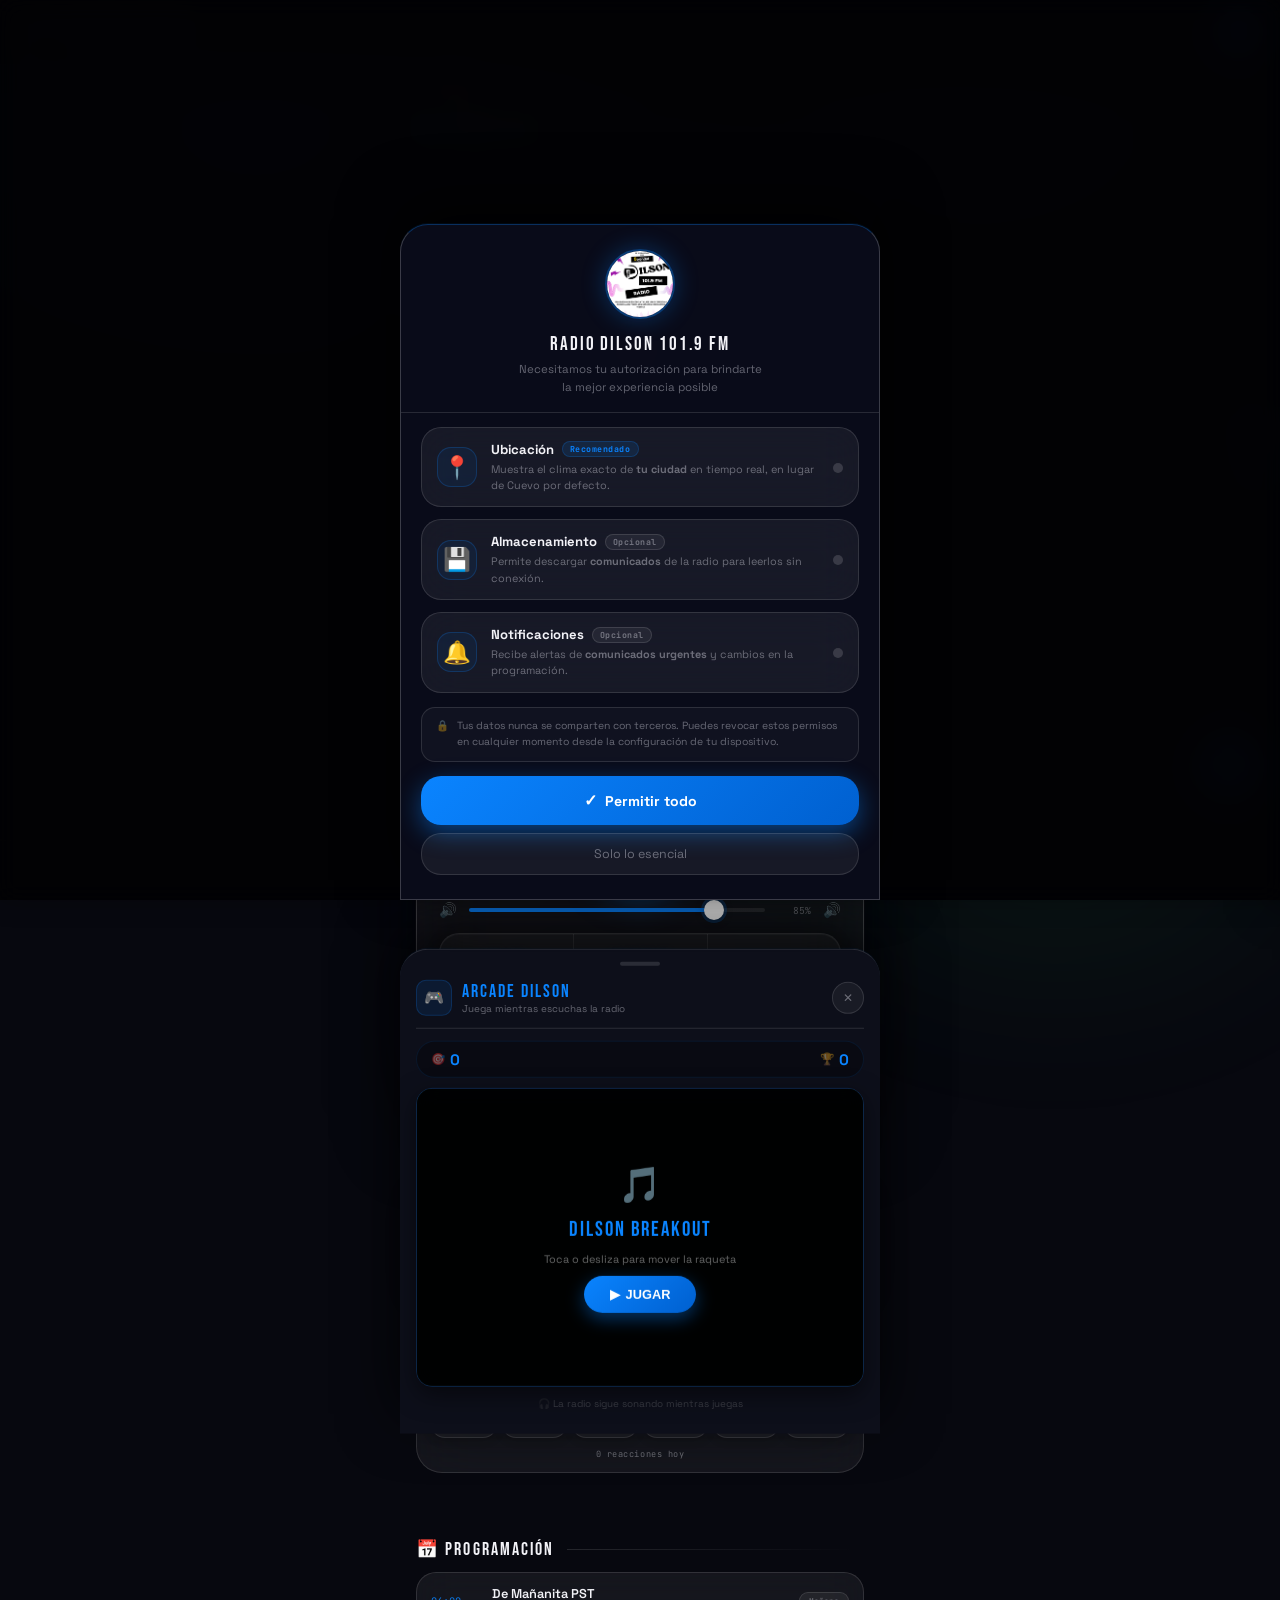
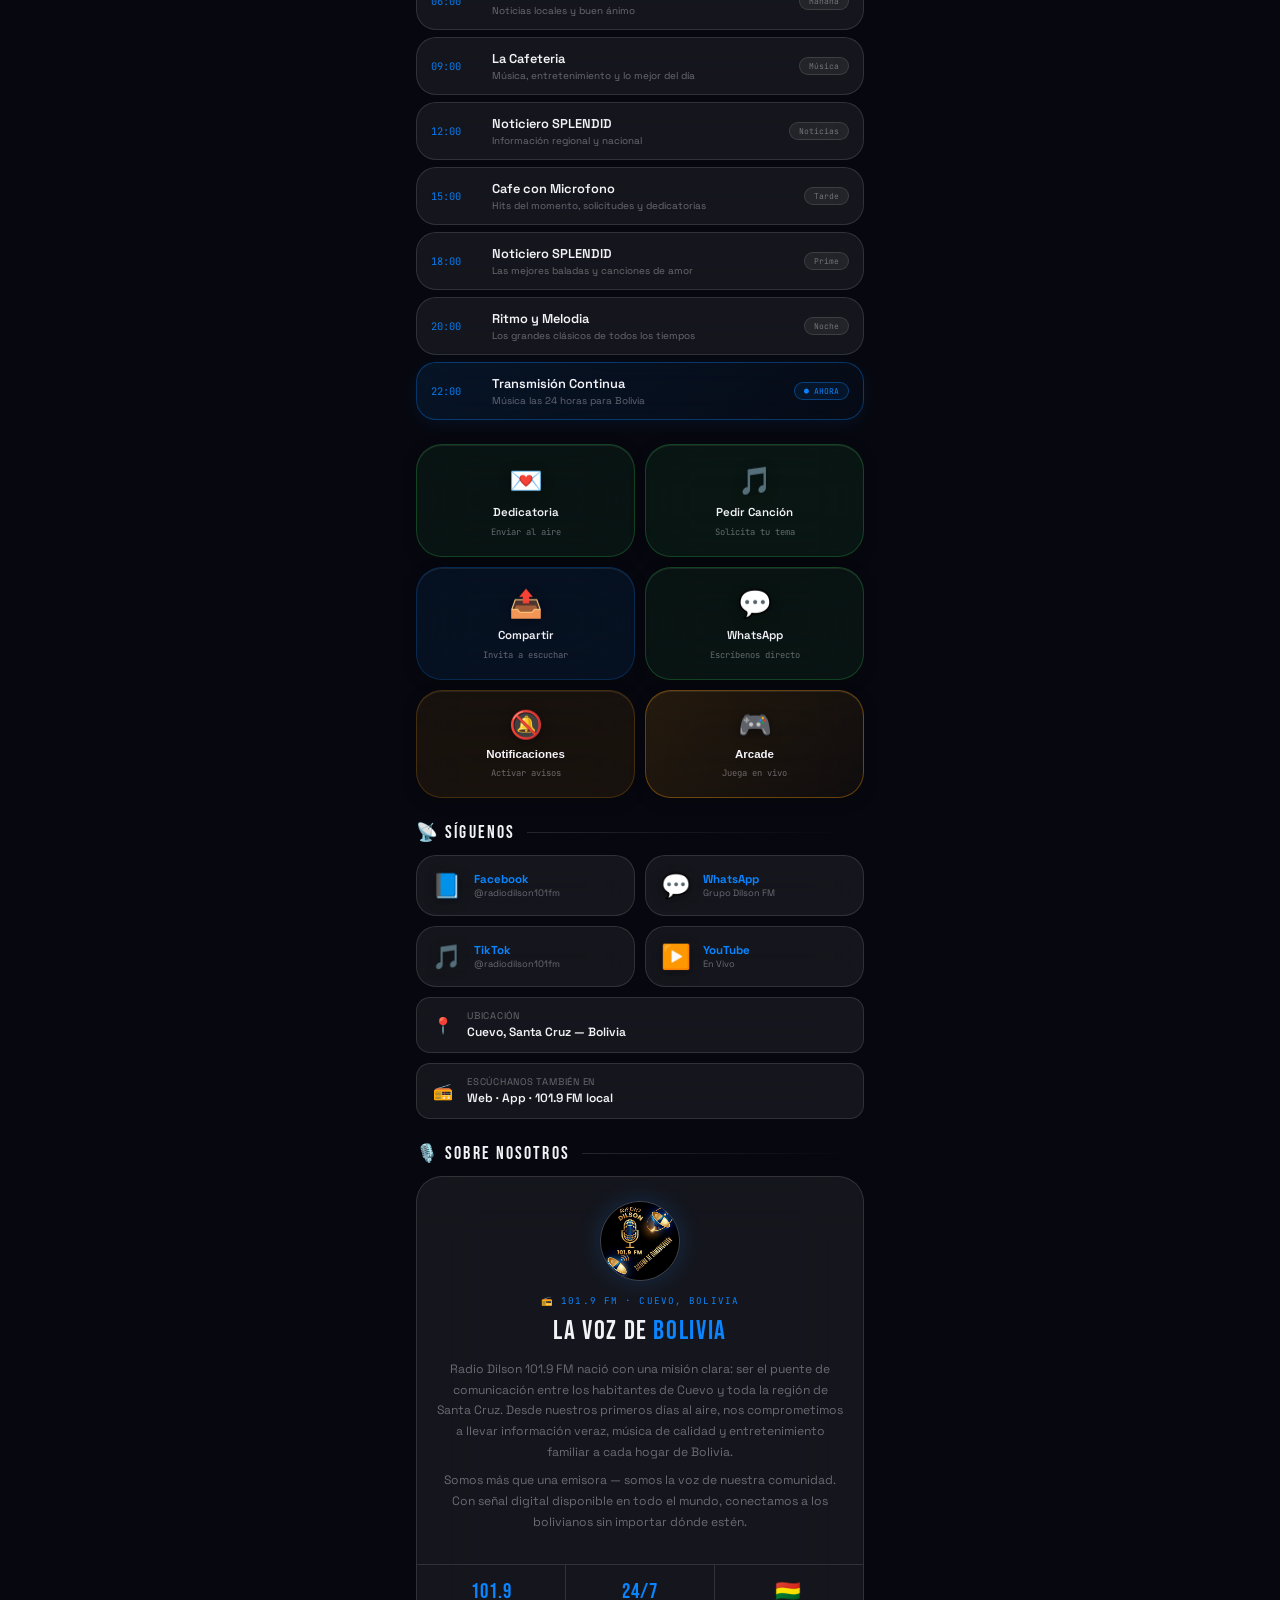
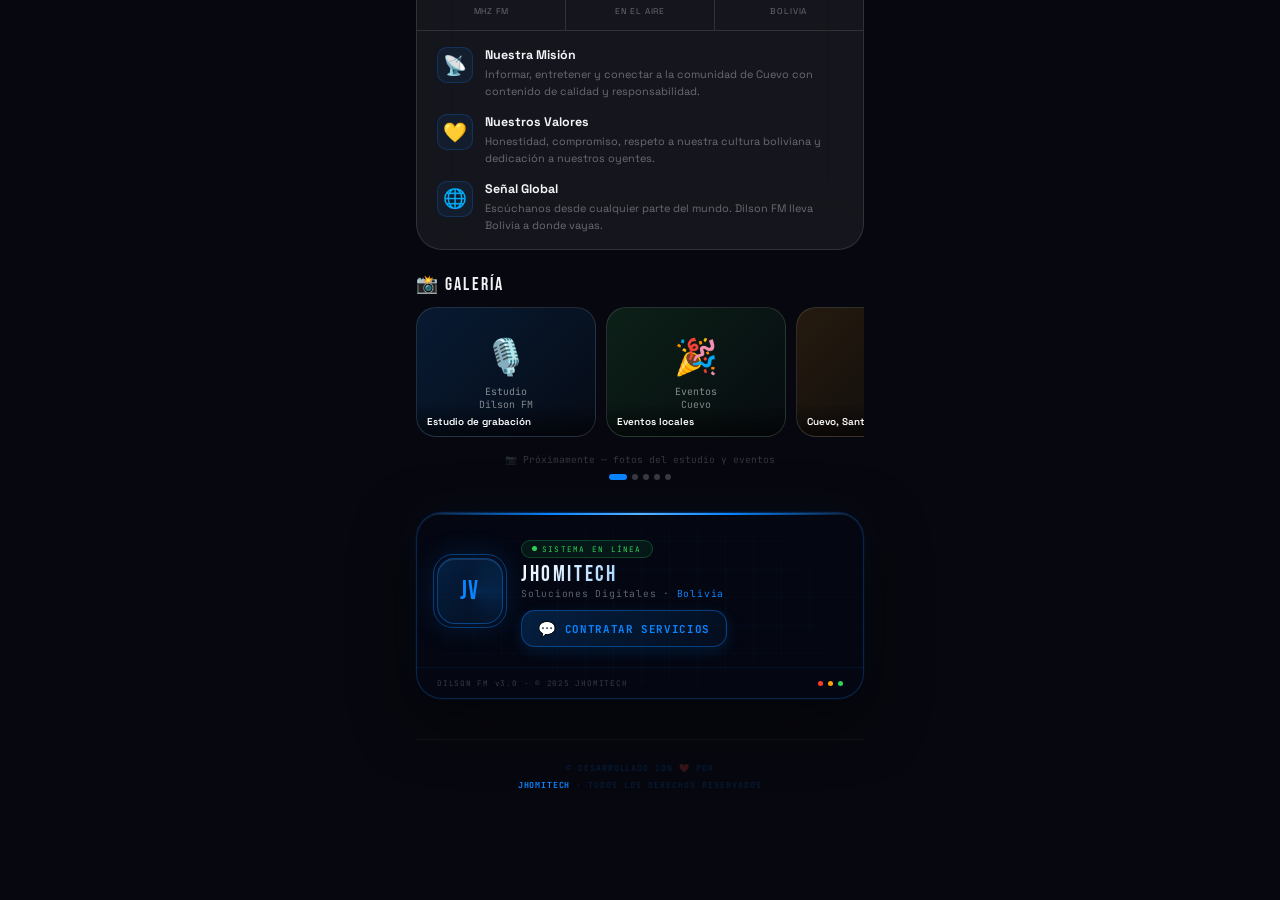
==== index.html @ 6b4d41ee "Version 26: app.js legible (V23), seguridad cerrada, PWA y accesibilidad" ====
<!DOCTYPE html>
<html lang="es" data-theme="dark">
<head>
  <meta charset="UTF-8">
  <meta name="viewport" content="width=device-width, initial-scale=1.0, viewport-fit=cover">
  <meta name="mobile-web-app-capable" content="yes">
  <meta name="apple-mobile-web-app-capable" content="yes">
  <meta name="apple-mobile-web-app-status-bar-style" content="black-translucent">
  <meta name="apple-mobile-web-app-title" content="Dilson 101.9 FM">
  <meta name="theme-color" content="#07080F">
  <meta http-equiv="Permissions-Policy" content="geolocation=(*), storage-access=(*)">

  <!-- ══ SEO ══ -->
  <title>Radio Dilson 101.9 FM — En Vivo | Cuevo, Bolivia</title>
  <meta name="description" content="Escucha Radio Dilson 101.9 FM en vivo desde Cuevo, Santa Cruz, Bolivia. La mejor música, noticias locales, dedicatorias y programación para toda la región.">
  <meta name="keywords" content="Radio Dilson, 101.9 FM, Cuevo Bolivia, radio en vivo, Santa Cruz Bolivia, música boliviana, dedicatorias, radio online Bolivia">
  <meta name="author" content="Radio Dilson 101.9 FM — JHOMITECH">
  <meta name="robots" content="index, follow">
  <link rel="canonical" href="https://onlineradiodilson101cuevo.netlify.app/">

  <!-- ══ Open Graph ══ -->
  <meta property="og:type"        content="website">
  <meta property="og:url"         content="https://onlineradiodilson101cuevo.netlify.app/">
  <meta property="og:title"       content="Radio Dilson 101.9 FM — En Vivo desde Cuevo, Bolivia">
  <meta property="og:description" content="¡Escúchanos en vivo! Música, noticias, dedicatorias y el mejor entretenimiento para Cuevo y toda Bolivia.">
  <meta property="og:image"       content="https://onlineradiodilson101cuevo.netlify.app/icon-512.png">
  <meta property="og:image:width" content="512">
  <meta property="og:image:height" content="512">
  <meta property="og:locale"      content="es_BO">
  <meta property="og:site_name"   content="Radio Dilson 101.9 FM">

  <!-- ══ Twitter Card ══ -->
  <meta name="twitter:card"        content="summary_large_image">
  <meta name="twitter:title"       content="Radio Dilson 101.9 FM — En Vivo">
  <meta name="twitter:description" content="La radio de Cuevo, Bolivia. En vivo 24/7 con música, noticias y dedicatorias.">
  <meta name="twitter:image"       content="https://onlineradiodilson101cuevo.netlify.app/icon-512.png">

  <!-- ══ Schema.org ══ -->
  <script type="application/ld+json">
  {
    "@context": "https://schema.org",
    "@type": "RadioStation",
    "name": "Radio Dilson 101.9 FM",
    "alternateName": "Dilson FM",
    "url": "https://onlineradiodilson101cuevo.netlify.app/",
    "logo": "https://onlineradiodilson101cuevo.netlify.app/icon-512.png",
    "image": "https://onlineradiodilson101cuevo.netlify.app/icon-512.png",
    "description": "Radio Dilson 101.9 FM, la radio de Cuevo, Santa Cruz, Bolivia.",
    "broadcastFrequency": "101.9 FM",
    "broadcastTimezone": "America/La_Paz",
    "areaServed": { "@type": "Place", "name": "Cuevo, Santa Cruz, Bolivia" },
    "contactPoint": {
      "@type": "ContactPoint",
      "telephone": "+591-71805247",
      "contactType": "customer service",
      "availableLanguage": "Spanish"
    },
    "sameAs": [
      "https://facebook.com/radiodilson101fm",
      "https://tiktok.com/@radiodilson101fm",
      "https://youtube.com/radiodilson101fm"
    ]
  }
  </script>

  <!-- PWA -->
  <link rel="manifest" href="manifest.json">
  <link rel="icon" type="image/png" href="icon-192.png">
  <link rel="apple-touch-icon" href="icon-192.png">
  <link rel="apple-touch-icon" sizes="180x180" href="icon-180.png">
  <link rel="apple-touch-icon" sizes="152x152" href="icon-152.png">
  <link rel="apple-touch-startup-image" href="icon-512.png">

  <!-- Fuentes: preconnect + carga no bloqueante -->
  <link rel="preconnect" href="https://fonts.googleapis.com">
  <link rel="preconnect" href="https://fonts.gstatic.com" crossorigin>
  <link rel="preload" as="image" href="icon.png" fetchpriority="high">
  <link rel="preload" as="style"
    href="https://fonts.googleapis.com/css2?family=Bebas+Neue&family=Space+Grotesk:wght@400;500;600;700&family=JetBrains+Mono:wght@400;600&display=swap"
    onload="this.onload=null;this.rel='stylesheet'">
  <noscript>
    <link rel="stylesheet" href="https://fonts.googleapis.com/css2?family=Bebas+Neue&family=Space+Grotesk:wght@400;500;600;700&family=JetBrains+Mono:wght@400;600&display=swap">
  </noscript>

  <link rel="stylesheet" href="style.css">
</head>
<body>

<!-- ══ ACCESIBILIDAD ══ -->
<a class="skip-link" href="#tab-radio">Saltar al reproductor</a>
<h1 class="sr-only">Radio Dilson 101.9 FM — radio en vivo desde Cuevo, Santa Cruz, Bolivia</h1>

<!-- ══ SPLASH ══ -->
<div id="splash" role="status" aria-label="Cargando Radio Dilson 101.9 FM">
  <div class="sp-logo-w">
    <div class="sp-ring"></div>
    <div class="sp-ring2"></div>
    <img src="icon.png" alt="Radio Dilson 101.9 FM" width="96" height="96"
         style="border-radius:50%;object-fit:cover;position:relative;z-index:2;filter:drop-shadow(0 0 20px rgba(10,132,255,0.5));"
         onerror="this.src='data:image/svg+xml,%3Csvg xmlns=%22http://www.w3.org/2000/svg%22 viewBox=%220 0 200 200%22%3E%3Ccircle cx=%22100%22 cy=%22100%22 r=%2298%22 fill=%22%23070810%22 stroke=%22%230A84FF%22 stroke-width=%221.5%22 stroke-opacity=%220.6%22/%3E%3Ctext x=%22100%22 y=%22115%22 text-anchor=%22middle%22 font-family=%22Arial Black%22 font-size=%2244%22 font-weight=%22900%22 fill=%22%230A84FF%22%3ED%3C/text%3E%3C/svg%3E';this.onerror=null">
  </div>
  <div class="sp-title">Radio DILSON 101.9</div>
  <div class="sp-sub">Sistema de Comunicación · Cuevo, Bolivia</div>
  <div class="sp-bar-w"><div class="sp-bar"></div></div>
</div>

<!-- Canvas reacciones flotantes -->
<canvas id="reactCanvas" aria-hidden="true"></canvas>
<!-- Partículas de fondo -->
<div class="particle-container" id="particleContainer"></div>

<!-- Fondos ambientales -->
<div class="bg-orbs" aria-hidden="true"></div>
<div class="grid-bg" aria-hidden="true"></div>
<div class="bg-aurora" aria-hidden="true">
  <div class="aurora-1"></div>
  <div class="aurora-2"></div>
  <div class="aurora-3"></div>
</div>
<div class="scan" aria-hidden="true"></div>

<!-- ══ MINI REPRODUCTOR (top, aparece al scrollear) ══ -->
<div id="miniPlayer" role="complementary" aria-label="Reproductor flotante">
  <img src="icon.png" alt="Dilson FM" class="mini-logo"
       onerror="this.style.display='none';document.getElementById('miniLogoFb').style.display='flex'">
  <div class="mini-logo-fb" id="miniLogoFb" style="display:none" aria-hidden="true">D</div>
  <div class="mini-info">
    <div class="mini-title">Radio Dilson 101.9 FM</div>
    <div class="mini-sub">
      <span class="mini-live" id="miniLiveStatus"><span class="mini-live-dot"></span>EN VIVO</span>
      &nbsp;·&nbsp; <span style="opacity:0.7">Cuevo, Bolivia</span>
    </div>
  </div>
  <button class="mini-btn" id="miniPlayBtn" onclick="togglePlay()" aria-label="Reproducir radio">▶</button>
</div>

<!-- ══ BANNER INSTALACIÓN ══ -->
<div id="installBanner" role="banner" aria-label="Instalar aplicación" style="
  display:none;
  position:fixed;
  bottom:0; left:0; right:0;
  z-index:8000;
  padding:12px 16px 16px;
  padding-bottom:calc(16px + env(safe-area-inset-bottom));
  background:linear-gradient(180deg, transparent 0%, rgba(7,8,15,0.98) 18%);
  animation:stIn 0.4s ease both;
">
  <div style="
    background:rgba(10,132,255,0.10);
    border:0.5px solid rgba(10,132,255,0.35);
    border-radius:20px;
    padding:14px 16px;
    display:flex;
    align-items:center;
    gap:12px;
    position:relative;
    overflow:hidden;
    box-shadow:0 8px 32px rgba(0,0,0,0.5);
    backdrop-filter:blur(30px);
    -webkit-backdrop-filter:blur(30px);
  ">
    <span style="position:absolute;top:0;left:8%;right:8%;height:1px;background:linear-gradient(90deg,transparent,rgba(10,132,255,0.6),transparent)"></span>
    <img src="icon-192.png" alt="Dilson FM" style="width:48px;height:48px;border-radius:12px;flex-shrink:0;object-fit:cover" onerror="this.style.display='none'">
    <div style="flex:1;min-width:0">
      <div style="font-family:'Bebas Neue',sans-serif;font-size:0.95rem;letter-spacing:1.5px;color:#0A84FF;line-height:1">INSTALAR DILSON FM</div>
      <div style="font-size:0.65rem;color:rgba(255,255,255,0.55);margin-top:2px;line-height:1.3">Escucha sin internet · Notificaciones · Acceso rápido</div>
      <div style="height:2px;background:rgba(10,132,255,0.15);border-radius:99px;margin-top:7px;overflow:hidden">
        <div id="installProgress" style="height:100%;width:0%;background:linear-gradient(90deg,#0A84FF,#5BB4FF);border-radius:99px;transition:width 4s linear"></div>
      </div>
    </div>
    <button id="installBtn" style="
      background:linear-gradient(135deg,#0A84FF,#0060D0);
      color:#fff;border:none;border-radius:12px;padding:9px 14px;
      font-weight:700;font-size:0.75rem;cursor:pointer;flex-shrink:0;white-space:nowrap;
    ">📲 Instalar</button>
    <button onclick="cerrarInstallBanner()" style="
      position:absolute;top:8px;right:8px;background:none;border:none;
      color:rgba(255,255,255,0.3);font-size:0.75rem;cursor:pointer;padding:2px 5px;line-height:1;
    " aria-label="Cerrar">✕</button>
  </div>
</div>

<!-- ══ BANNER ALERTA COMUNICADOS ══ -->
<div id="comAlertBanner" class="com-alert-banner" style="display:none;" aria-live="assertive">
  <div class="cab-inner">
    <div class="cab-pulse" aria-hidden="true"></div>
    <span class="cab-emoji" id="cabEmoji">🔴</span>
    <div class="cab-text">
      <div class="cab-label" id="cabLabel">URGENTE</div>
      <div class="cab-title" id="cabTitle"></div>
    </div>
    <button class="cab-close" onclick="closeCabBanner()" aria-label="Cerrar">✕</button>
  </div>
</div>

<!-- ══ RECONEXIÓN ══ -->
<div id="reconnectBar" role="status" aria-live="assertive">
  <div class="reconnect-spin" aria-hidden="true"></div>
  <span class="reconnect-msg">Reconectando...</span>
</div>

<!-- ══ PAUSE OVERLAY ══ -->
<div id="pauseOverlay" aria-hidden="true">
  <div class="po-backdrop"></div>
  <div class="po-card">
    <div class="po-waves paused" id="poWaves">
      <span></span><span></span><span></span><span></span><span></span>
    </div>
    <div class="po-logo-ring">
      <img src="icon.png" alt="Dilson FM" onerror="this.style.display='none'">
    </div>
    <div class="po-title">Radio Dilson</div>
    <div class="po-sub">101.9 FM · Cuevo, Bolivia</div>
    <button class="po-play-btn" onclick="togglePlay()" aria-label="Reproducir">▶</button>
    <div class="po-song-info" id="poSongInfo">Toca para retomar la señal</div>
  </div>
</div>

<!-- ══════════════════════════════════════════════
     PÁGINA PRINCIPAL
══════════════════════════════════════════════ -->
<div class="page">
  <div class="status-spacer"></div>

  <!-- TOPBAR -->
  <div class="topbar" role="banner">
    <div class="topbar-logo" aria-label="Radio Dilson 101.9 FM">Radio DILSON · 101.9</div>
    <div class="topbar-right">
      <div class="signal" aria-hidden="true">
        <div class="sig-bar" id="s1"></div>
        <div class="sig-bar" id="s2"></div>
        <div class="sig-bar" id="s3"></div>
        <div class="sig-bar" id="s4"></div>
      </div>
      <div class="pill standby" id="livePill" role="status" aria-live="polite">
        <div class="dot off" id="liveDot" aria-hidden="true"></div>
        <span id="liveLabel">APAGADO</span>
      </div>
    </div>
  </div>

  <!-- NOW STRIP -->
  <div class="now-strip" role="status" aria-live="polite">
    <div class="ns-dot" aria-hidden="true"></div>
    <div class="ns-text" id="nowStripText">Cargando programación...</div>
    <div class="ns-time" id="nowStripTime">--:--</div>
  </div>

  <!-- TICKER MENSAJES -->
  <div id="msgTicker" aria-live="polite" aria-label="Mensajes del chat"></div>

  <!-- ══════════════════════════════
       TAB: RADIO (principal)
  ══════════════════════════════ -->
  <div id="tab-radio" class="tab-section active" tabindex="-1">

    <!-- COMUNICADOS -->
    <section id="secComunicados" class="s5 com-section" aria-label="Comunicados de interés">
      <div class="com-section-header">
        <div class="com-section-title">
          <span class="com-section-icon">📡</span>
          <span>COMUNICADOS</span>
          <span id="comBadge" class="com-new-badge" style="display:none">● NUEVO</span>
        </div>
        <div class="com-slider-nav" id="comSliderNav" style="display:none;">
          <button class="csn-btn" id="csPrev" onclick="comSlide(-1)" aria-label="Anterior">‹</button>
          <div class="csn-dots" id="csDots"></div>
          <button class="csn-btn" id="csNext" onclick="comSlide(1)" aria-label="Siguiente">›</button>
        </div>
      </div>
      <div class="com-slider-wrap">
        <div id="comSlider" class="com-slider"></div>
      </div>
      <div id="comFeed" style="display:none"></div>
    </section>

    <!-- PLAYER CARD -->
    <div class="pcard" role="main">
      <div class="freq-badge" aria-label="Frecuencia 101.9 MHz">FM · 101.9</div>

      <!-- Logo + Visualizador -->
      <div class="logo-zone">
        <div class="logo-wrap" id="logoWrapEl">
          <canvas id="vizCanvas" aria-hidden="true"></canvas>
          <div class="logo-ring-inner" id="logoRing" aria-hidden="true"></div>
          <img src="icon.png" alt="Radio Dilson 101.9 FM" class="logo-img" id="logoImg"
               onerror="this.src='data:image/svg+xml,%3Csvg xmlns=%22http://www.w3.org/2000/svg%22 viewBox=%220 0 200 200%22%3E%3Ccircle cx=%22100%22 cy=%22100%22 r=%2298%22 fill=%22%23070810%22 stroke=%22%230A84FF%22 stroke-width=%221.5%22/%3E%3Ctext x=%22100%22 y=%22115%22 text-anchor=%22middle%22 font-family=%22Arial Black%22 font-size=%2244%22 fill=%22%230A84FF%22%3ED%3C/text%3E%3C/svg%3E';this.onerror=null">
        </div>
        <div class="sname">DILSON 101.9 FM</div>
        <div class="ssub">📍 Cuevo, Santa Cruz · Bolivia · Señal Digital 24/7</div>
      </div>

      <!-- Song Card -->
      <div class="song-card" role="region" aria-label="Canción actual">
        <div class="song-art" aria-hidden="true" id="songArtWrap">
          <img id="songAlbumArt" src="" alt="Arte del álbum"
               style="display:none;width:100%;height:100%;object-fit:cover;border-radius:8px;position:absolute;top:0;left:0;z-index:1;">
          <span id="songEmoji" style="position:relative;z-index:2;">🎵</span>
          <div class="vinyl-overlay" style="z-index:3;"></div>
        </div>
        <div class="song-info">
          <div class="song-title" id="songTitle">Esperando señal...</div>
          <div class="song-artist" id="songArtist">Dilson 101.9 FM · Bolivia</div>
          <div class="song-meta" id="songMeta" style="display:none">
            <span class="song-bitrate" id="songBitrate">128 kbps</span>
            <span class="song-dot">·</span>
            <span class="song-genre" id="songGenre">FM</span>
          </div>
        </div>
        <div style="display:flex;flex-direction:column;align-items:flex-end;gap:5px;flex-shrink:0">
          <div class="song-badge" id="songBadge">FM</div>
          <button class="hist-toggle-btn" id="histToggleBtn" onclick="toggleHistory()" aria-label="Historial">⏱</button>
          <button class="stream-search-btn" id="streamSearchBtn" onclick="searchSongOnStreaming()" aria-label="Buscar en streaming" style="display:none">🔍</button>
          <button class="share-song-btn" id="shareSongBtn" onclick="shareSongAsImage()" aria-label="Compartir" style="display:none;align-items:center;gap:4px;background:rgba(48,209,88,0.1);border:0.5px solid rgba(48,209,88,0.3);color:var(--green);border-radius:8px;padding:5px 8px;font-size:0.7rem;cursor:pointer;margin-top:2px;">📸</button>
        </div>
      </div>

      <!-- Historial -->
      <div class="history-panel" id="historyPanel" role="region" aria-label="Historial" aria-hidden="true">
        <div class="hist-header">
          <span class="hist-title">⏱ Últimas canciones</span>
          <span class="hist-powered">vía Dilson FM</span>
        </div>
        <div class="hist-list" id="histList">
          <div class="hist-empty">Aún no hay canciones registradas.<br>Empieza a escuchar para ver el historial.</div>
        </div>
      </div>

      <!-- Ranking canciones pedidas -->
      <div class="ranking-panel" id="rankingPanel" role="region" aria-label="Top canciones pedidas">
        <div class="ranking-header">
          <span class="ranking-title">🏆 Top Canciones Pedidas</span>
          <span class="ranking-period" id="rankingPeriod">esta semana</span>
        </div>
        <div class="ranking-list" id="rankingList">
          <div class="ranking-empty">Sé el primero en pedir 🎵</div>
        </div>
      </div>

      <!-- Ticker -->
      <div class="ticker" aria-hidden="true">
        <span class="tick-inner" id="ticker">▶ EN VIVO ▶ RADIO DILSON 101.9 FM ▶ CUEVO, SANTA CRUZ · BOLIVIA ▶ TRANSMISIÓN 24/7 ▶ SEÑAL DIGITAL ▶ &nbsp;&nbsp;&nbsp; ▶ EN VIVO ▶ RADIO DILSON 101.9 FM ▶ CUEVO, SANTA CRUZ · BOLIVIA ▶ TRANSMISIÓN 24/7 ▶ SEÑAL DIGITAL ▶</span>
      </div>

      <!-- Visualizador de barras -->
      <div class="bars" id="bars" aria-hidden="true"></div>

      <!-- Controles -->
      <div class="controls" role="group" aria-label="Controles de reproducción">
        <button class="btn-sm" onclick="restart()" aria-label="Reiniciar stream">↺</button>
        <button class="btn-play" id="playBtn" onclick="togglePlay()" aria-label="Reproducir radio">▶</button>
        <button class="btn-sm" id="muteBtn" onclick="toggleMute()" aria-label="Silenciar">🔊</button>
      </div>

      <!-- Volumen -->
      <div class="vol-row">
        <span class="vol-icon" aria-hidden="true">🔈</span>
        <input type="range" id="volSlider" min="0" max="100" value="85"
               oninput="setVol(this.value)" aria-label="Volumen">
        <span class="vol-pct" id="volPct">85%</span>
        <span class="vol-icon" aria-hidden="true">🔊</span>
      </div>

      <!-- Stats -->
      <div class="stats" role="status">
        <div class="stat"><span class="sv" id="statTime">--:--</span><span class="sl">Hora</span></div>
        <div class="sdiv" aria-hidden="true"></div>
        <div class="stat"><span class="sv" id="statSt">APAGADO</span><span class="sl">Estado</span></div>
        <div class="sdiv" aria-hidden="true"></div>
        <div class="stat"><span class="sv" id="statListeners">--</span><span class="sl">🎧 Oyentes</span></div>
        <div class="sdiv" aria-hidden="true"></div>
        <div class="stat"><span class="sv">101.9</span><span class="sl">MHz FM</span></div>
      </div>
    </div>

    <!-- DJ EN TURNO -->
    <div class="dj-card" id="djCard" role="region" aria-label="Locutor en turno">
      <div class="dj-avatar" id="djAvatar" aria-hidden="true">🎙️</div>
      <div class="dj-info">
        <div class="dj-label">EN TURNO AHORA</div>
        <div class="dj-name" id="djName">Cargando...</div>
        <div class="dj-program" id="djProgram">Dilson 101.9 FM</div>
      </div>
      <div class="dj-badge-wrap">
        <div class="dj-on-air"><span class="dj-dot"></span>AL AIRE</div>
        <div class="dj-next-wrap" id="djNextWrap">
          <div class="dj-next-label">Siguiente →</div>
          <div class="dj-next-name" id="djNextName">—</div>
        </div>
      </div>
    </div>

    <!-- CLIMA -->
    <div class="weather-card" id="weatherCard" role="region" aria-label="Clima en Cuevo">
      <div class="weather-icon" id="wIcon" aria-hidden="true">⛅</div>
      <div class="weather-info">
        <div class="weather-city">📍 Cuevo, Santa Cruz · Bolivia</div>
        <div class="weather-temp"><span id="wTemp">--</span><span>°C</span></div>
        <div class="weather-desc" id="wDesc">Cargando clima...</div>
      </div>
      <div class="weather-extra" aria-label="Detalles del clima">
        Humedad <strong id="wHum">--%</strong><br>
        Viento <strong id="wWind">-- km/h</strong><br>
        Sensación <strong id="wFeel">--°C</strong>
      </div>
      <button class="weather-toggle-btn" id="weatherToggleBtn" onclick="toggleWeatherForecast()" aria-label="Pronóstico 3 días">▼ 3 días</button>
    </div>
    <div class="weather-forecast" id="weatherForecast" aria-hidden="true">
      <div class="forecast-grid" id="forecastGrid"></div>
    </div>

    <!-- MINI BAR REACCIONES -->
    <div class="reactions-mini-bar" id="reactionsMiniBar" role="status" aria-live="polite">
      <span class="rmb-icon">✨</span>
      <span class="rmb-text" id="reactionsMiniTotal">0 reacciones hoy</span>
      <span class="rmb-sep">·</span>
      <span class="rmb-top" id="reactionsMiniTop"></span>
    </div>

    <!-- REACCIONES EN VIVO -->
    <div class="reactions-bar" role="group" aria-label="Reacciona en vivo">
      <div class="reactions-label">¡Reacciona en vivo!</div>
      <div class="reactions-btns" id="reactionsBtns">
        <button class="react-btn" data-emoji="🔥" onclick="sendReaction('🔥')" aria-label="Fuego">🔥<span class="react-count" id="rc-fire">0</span></button>
        <button class="react-btn" data-emoji="❤️" onclick="sendReaction('❤️')" aria-label="Corazón">❤️<span class="react-count" id="rc-heart">0</span></button>
        <button class="react-btn" data-emoji="🎵" onclick="sendReaction('🎵')" aria-label="Música">🎵<span class="react-count" id="rc-music">0</span></button>
        <button class="react-btn" data-emoji="💃" onclick="sendReaction('💃')" aria-label="Bailando">💃<span class="react-count" id="rc-dance">0</span></button>
        <button class="react-btn" data-emoji="😂" onclick="sendReaction('😂')" aria-label="Risa">😂<span class="react-count" id="rc-laugh">0</span></button>
        <button class="react-btn" data-emoji="👏" onclick="sendReaction('👏')" aria-label="Aplausos">👏<span class="react-count" id="rc-clap">0</span></button>
      </div>
      <div class="reactions-total" id="reactionsTotal">0 reacciones hoy</div>
    </div>

    <!-- VOTACIÓN -->
    <div class="vote-card" id="voteCard" role="region" aria-label="Votar por la canción" aria-hidden="true">
      <div class="vote-header">
        <span class="vote-icon">🎵</span>
        <div class="vote-info">
          <div class="vote-question">¿Te gustó esta canción?</div>
          <div class="vote-song" id="voteSongName">—</div>
        </div>
      </div>
      <div class="vote-btns">
        <button class="vote-btn vote-yes" id="voteBtnYes" onclick="castVote('up')" aria-label="Me gustó">
          <span class="vote-emoji">👍</span>
          <span class="vote-pct" id="votePctUp">--%</span>
        </button>
        <div class="vote-bar-wrap" aria-hidden="true">
          <div class="vote-bar" id="voteBar"></div>
        </div>
        <button class="vote-btn vote-no" id="voteBtnNo" onclick="castVote('down')" aria-label="No me gustó">
          <span class="vote-pct" id="votePctDown">--%</span>
          <span class="vote-emoji">👎</span>
        </button>
      </div>
      <div class="vote-total" id="voteTotalLabel">Sé el primero en votar</div>
      <div class="vote-result-msg" id="voteResultMsg"></div>
    </div>

    <!-- PROGRAMACIÓN -->
    <div class="section s1">
      <div class="sec-hdr">
        <div class="sec-ttl">📅 PROGRAMACIÓN</div>
        <div class="sec-line" aria-hidden="true"></div>
      </div>
      <div class="sched" role="list" aria-label="Programación diaria">
        <div class="prog" data-h="6"  role="listitem"><div class="ptime">06:00</div><div class="pinfo"><div class="pname">De Mañanita PST</div><div class="pdesc">Noticias locales y buen ánimo</div></div><div class="pbadge">Mañana</div></div>
        <div class="prog" data-h="9"  role="listitem"><div class="ptime">09:00</div><div class="pinfo"><div class="pname">La Cafeteria</div><div class="pdesc">Música, entretenimiento y lo mejor del día</div></div><div class="pbadge">Música</div></div>
        <div class="prog" data-h="12" role="listitem"><div class="ptime">12:00</div><div class="pinfo"><div class="pname">Noticiero SPLENDID</div><div class="pdesc">Información regional y nacional</div></div><div class="pbadge">Noticias</div></div>
        <div class="prog" data-h="15" role="listitem"><div class="ptime">15:00</div><div class="pinfo"><div class="pname">Cafe con Microfono</div><div class="pdesc">Hits del momento, solicitudes y dedicatorias</div></div><div class="pbadge">Tarde</div></div>
        <div class="prog" data-h="18" role="listitem"><div class="ptime">18:00</div><div class="pinfo"><div class="pname">Noticiero SPLENDID</div><div class="pdesc">Las mejores baladas y canciones de amor</div></div><div class="pbadge">Prime</div></div>
        <div class="prog" data-h="21" role="listitem"><div class="ptime">20:00</div><div class="pinfo"><div class="pname">Ritmo y Melodia</div><div class="pdesc">Los grandes clásicos de todos los tiempos</div></div><div class="pbadge">Noche</div></div>
        <div class="prog" data-h="0"  role="listitem"><div class="ptime">22:00</div><div class="pinfo"><div class="pname">Transmisión Continua</div><div class="pdesc">Música las 24 horas para Bolivia</div></div><div class="pbadge">Auto</div></div>
      </div>
    </div>

    <!-- ACCIONES RÁPIDAS -->
    <div class="action-grid s2" role="region" aria-label="Acciones rápidas">
      <a class="action-btn wapp" href="#" onclick="openChat();switchTab('dedica');return false;" aria-label="Enviar dedicatoria">
        <div class="action-icon" aria-hidden="true">💌</div>
        <div class="action-label">Dedicatoria</div>
        <div class="action-sub">Enviar al aire</div>
      </a>
      <a class="action-btn" href="#" onclick="openChat();switchTab('cancion');return false;" style="background:rgba(48,209,88,0.07);border-color:rgba(48,209,88,0.25);" aria-label="Pedir canción">
        <div class="action-icon" aria-hidden="true">🎵</div>
        <div class="action-label">Pedir Canción</div>
        <div class="action-sub">Solicita tu tema</div>
      </a>
      <a class="action-btn share" href="#" onclick="shareRadio(event)" aria-label="Compartir la radio">
        <div class="action-icon" aria-hidden="true">📤</div>
        <div class="action-label">Compartir</div>
        <div class="action-sub">Invita a escuchar</div>
      </a>
      <a class="action-btn wapp" href="https://wa.me/59171805247" target="_blank" rel="noopener" aria-label="WhatsApp">
        <div class="action-icon" aria-hidden="true">💬</div>
        <div class="action-label">WhatsApp</div>
        <div class="action-sub">Escríbenos directo</div>
      </a>
      <button class="action-btn notif-btn" id="notifPermBtn" onclick="requestPushNotifications()" aria-label="Notificaciones">
        <div class="action-icon" aria-hidden="true" id="notifBtnIcon">🔔</div>
        <div class="action-label" id="notifBtnLabel">Notificaciones</div>
        <div class="action-sub" id="notifBtnSub">Avisos en vivo</div>
      </button>
      <button class="action-btn arcade-trigger-btn" onclick="openArcade()" aria-label="Arcade Dilson">
        <div class="action-icon" aria-hidden="true" style="animation-delay:0.2s">🎮</div>
        <div class="action-label">Arcade</div>
        <div class="action-sub">Juega en vivo</div>
      </button>
    </div>

    <!-- REDES SOCIALES -->
    <div class="section s3" role="region" aria-label="Redes sociales">
      <div class="sec-hdr"><div class="sec-ttl">📡 SÍGUENOS</div><div class="sec-line" aria-hidden="true"></div></div>
      <div class="sgrid">
        <a class="sbtn" href="https://facebook.com/radiodilson101fm" target="_blank" rel="noopener" aria-label="Facebook"><div class="si" aria-hidden="true">📘</div><div><div class="sn">Facebook</div><div class="sh">@radiodilson101fm</div></div></a>
        <a class="sbtn" href="https://chat.whatsapp.com/HKvQkffKu4m546MzUVbqBc" target="_blank" rel="noopener" aria-label="WhatsApp"><div class="si" aria-hidden="true">💬</div><div><div class="sn">WhatsApp</div><div class="sh">Grupo Dilson FM</div></div></a>
        <a class="sbtn" href="https://tiktok.com/@radiodilson101fm" target="_blank" rel="noopener" aria-label="TikTok"><div class="si" aria-hidden="true">🎵</div><div><div class="sn">TikTok</div><div class="sh">@radiodilson101fm</div></div></a>
        <a class="sbtn" href="https://youtube.com/radiodilson101fm" target="_blank" rel="noopener" aria-label="YouTube"><div class="si" aria-hidden="true">▶️</div><div><div class="sn">YouTube</div><div class="sh">En Vivo</div></div></a>
      </div>
      <div class="crow"><div class="ci" aria-hidden="true">📍</div><div><div class="ct">Ubicación</div><div class="cv">Cuevo, Santa Cruz — Bolivia</div></div></div>
      <div class="crow"><div class="ci" aria-hidden="true">📻</div><div><div class="ct">Escúchanos también en</div><div class="cv">Web · App · 101.9 FM local</div></div></div>
    </div>

    <!-- SOBRE NOSOTROS -->
    <div class="section">
      <div class="sec-hdr"><div class="sec-ttl">🎙️ SOBRE NOSOTROS</div><div class="sec-line" aria-hidden="true"></div></div>
      <div class="about-card">
        <div class="about-hero">
          <div class="about-logo-ring">
            <img src="icon.png" alt="Radio Dilson 101.9 FM" onerror="this.style.display='none'">
          </div>
          <div class="about-badge">📻 101.9 FM · Cuevo, Bolivia</div>
          <div class="about-title">La Voz de <span>Bolivia</span></div>
          <p class="about-desc">Radio Dilson 101.9 FM nació con una misión clara: ser el puente de comunicación entre los habitantes de Cuevo y toda la región de Santa Cruz. Desde nuestros primeros días al aire, nos comprometimos a llevar información veraz, música de calidad y entretenimiento familiar a cada hogar de Bolivia.</p>
          <p class="about-desc">Somos más que una emisora — somos la voz de nuestra comunidad. Con señal digital disponible en todo el mundo, conectamos a los bolivianos sin importar dónde estén.</p>
        </div>
        <div class="about-stats">
          <div class="about-stat"><span class="about-stat-v">101.9</span><span class="about-stat-l">MHz FM</span></div>
          <div class="sdiv" aria-hidden="true"></div>
          <div class="about-stat"><span class="about-stat-v">24/7</span><span class="about-stat-l">En el Aire</span></div>
          <div class="sdiv" aria-hidden="true"></div>
          <div class="about-stat"><span class="about-stat-v">🇧🇴</span><span class="about-stat-l">Bolivia</span></div>
        </div>
        <div class="about-values">
          <div class="about-val">
            <div class="about-val-icon" aria-hidden="true">📡</div>
            <div><div class="about-val-title">Nuestra Misión</div><div class="about-val-desc">Informar, entretener y conectar a la comunidad de Cuevo con contenido de calidad y responsabilidad.</div></div>
          </div>
          <div class="about-val">
            <div class="about-val-icon" aria-hidden="true">💛</div>
            <div><div class="about-val-title">Nuestros Valores</div><div class="about-val-desc">Honestidad, compromiso, respeto a nuestra cultura boliviana y dedicación a nuestros oyentes.</div></div>
          </div>
          <div class="about-val">
            <div class="about-val-icon" aria-hidden="true">🌐</div>
            <div><div class="about-val-title">Señal Global</div><div class="about-val-desc">Escúchanos desde cualquier parte del mundo. Dilson FM lleva Bolivia a donde vayas.</div></div>
          </div>
        </div>
      </div>
    </div>

    <!-- GALERÍA -->
    <div class="section">
      <div class="sec-hdr"><div class="sec-ttl">📸 GALERÍA</div><div class="sec-line" aria-hidden="true"></div></div>
      <div class="gallery-scroll" id="galleryScroll" role="list" aria-label="Galería de fotos">
        <div class="gal-item" role="listitem" style="background:linear-gradient(135deg,rgba(10,132,255,0.15),rgba(10,132,255,0.03));display:flex;align-items:center;justify-content:center;flex-direction:column;gap:6px;">
          <div style="font-size:2.2rem">🎙️</div>
          <div style="font-size:0.62rem;color:rgba(255,255,255,0.5);font-family:'JetBrains Mono',monospace;text-align:center">Estudio<br>Dilson FM</div>
          <div class="gal-overlay"><div class="gal-label">Estudio de grabación</div></div>
        </div>
        <div class="gal-item" role="listitem" style="background:linear-gradient(135deg,rgba(48,209,88,0.12),rgba(48,209,88,0.02));display:flex;align-items:center;justify-content:center;flex-direction:column;gap:6px;">
          <div style="font-size:2.2rem">🎉</div>
          <div style="font-size:0.62rem;color:rgba(255,255,255,0.5);font-family:'JetBrains Mono',monospace;text-align:center">Eventos<br>Cuevo</div>
          <div class="gal-overlay"><div class="gal-label">Eventos locales</div></div>
        </div>
        <div class="gal-item" role="listitem" style="background:linear-gradient(135deg,rgba(255,159,10,0.12),rgba(255,159,10,0.02));display:flex;align-items:center;justify-content:center;flex-direction:column;gap:6px;">
          <div style="font-size:2.2rem">🏙️</div>
          <div style="font-size:0.62rem;color:rgba(255,255,255,0.5);font-family:'JetBrains Mono',monospace;text-align:center">Cuevo<br>Bolivia</div>
          <div class="gal-overlay"><div class="gal-label">Cuevo, Santa Cruz</div></div>
        </div>
        <div class="gal-item" role="listitem" style="background:linear-gradient(135deg,rgba(255,59,48,0.12),rgba(255,59,48,0.02));display:flex;align-items:center;justify-content:center;flex-direction:column;gap:6px;">
          <div style="font-size:2.2rem">📡</div>
          <div style="font-size:0.62rem;color:rgba(255,255,255,0.5);font-family:'JetBrains Mono',monospace;text-align:center">En Vivo<br>24/7</div>
          <div class="gal-overlay"><div class="gal-label">Transmisiones en vivo</div></div>
        </div>
        <div class="gal-item" role="listitem" style="background:linear-gradient(135deg,rgba(94,92,230,0.15),rgba(94,92,230,0.03));display:flex;align-items:center;justify-content:center;flex-direction:column;gap:6px;">
          <div style="font-size:2.2rem">🤝</div>
          <div style="font-size:0.62rem;color:rgba(255,255,255,0.5);font-family:'JetBrains Mono',monospace;text-align:center">Comunidad<br>Dilson</div>
          <div class="gal-overlay"><div class="gal-label">Nuestra comunidad</div></div>
        </div>
      </div>
      <div style="text-align:center;font-size:0.6rem;color:var(--muted);margin-top:6px;font-family:'JetBrains Mono',monospace;opacity:0.5">📷 Próximamente — fotos del estudio y eventos</div>
      <div class="gallery-dots" id="galleryDots" role="tablist">
        <div class="gdot active" role="tab" aria-selected="true"></div>
        <div class="gdot" role="tab" aria-selected="false"></div>
        <div class="gdot" role="tab" aria-selected="false"></div>
        <div class="gdot" role="tab" aria-selected="false"></div>
        <div class="gdot" role="tab" aria-selected="false"></div>
      </div>
    </div>

    <!-- JHOMITECH NEXUS — Ultra Pro -->
    <div class="jhomitech-nexus">
      <div class="nexus-card">
        <div class="nexus-top-line"></div>
        <div class="nexus-bg-grid"></div>
        <div class="nexus-body">
          <div class="nexus-avatar-wrap">
            <div class="nexus-avatar">
              <span class="nexus-avatar-text">JV</span>
            </div>
            <div class="nexus-pulse"></div>
          </div>
          <div class="nexus-info">
            <div class="nexus-badge">
              <span class="nexus-badge-dot"></span>
              SISTEMA EN LÍNEA
            </div>
            <div class="nexus-name">JHOMITECH</div>
            <div class="nexus-sub">Soluciones Digitales · <span>Bolivia</span></div>
            <a href="https://wa.me/59174682025" class="nexus-cta" target="_blank" rel="noopener">
              <span class="nexus-cta-icon">💬</span>
              CONTRATAR SERVICIOS
            </a>
          </div>
        </div>
        <div class="nexus-footer">
          <span class="nexus-ver">DILSON FM v3.0 · © 2025 JHOMITECH</span>
          <div class="nexus-dots">
            <div class="nexus-dot-item"></div>
            <div class="nexus-dot-item"></div>
            <div class="nexus-dot-item"></div>
          </div>
        </div>
      </div>
    </div>

    <div class="footer">
      © Desarrollado con ❤️ por<br>
      <strong style="color:var(--blue);letter-spacing:0.1em">JHOMITECH</strong> · Todos los derechos reservados
    </div>
  </div><!-- /tab-radio -->

  <!-- ══════════════════════════════
       TAB: MAPA
  ══════════════════════════════ -->
  <div id="tab-mapa" class="tab-section">
    <div class="section s1" id="secMapa" style="margin-top:10px">
      <div class="sec-hdr">
        <div class="sec-ttl">🗺️ OYENTES EN VIVO</div>
        <div class="sec-line" aria-hidden="true"></div>
        <div class="sec-badge-live"><span class="sec-live-dot"></span><span id="mapaCount">0</span> en línea</div>
      </div>
      <div class="mapa-wrap">
        <div id="mapaContainer" class="mapa-container" role="img" aria-label="Mapa de oyentes en vivo">
          <div class="mapa-loading">🗺️ Cargando mapa...</div>
        </div>
        <div class="mapa-legend">
          <div class="mapa-leg-item"><span class="mapa-dot mapa-dot-you"></span>Tú</div>
          <div class="mapa-leg-item"><span class="mapa-dot mapa-dot-other"></span>Oyentes</div>
        </div>
      </div>
      <p class="mapa-hint">Activa tu ubicación para aparecer en el mapa 📍</p>
    </div>

    <!-- RANKING DE OYENTES -->
    <div class="section s1" id="secRanking">
      <div class="sec-hdr">
        <div class="sec-ttl">🏆 OYENTES ACTIVOS</div>
        <div class="sec-line" aria-hidden="true"></div>
      </div>
      <div class="ranking-oyentes-top" id="rankingOyentesTop"></div>
      <div class="ranking-oyentes-list" id="rankingOyentesList">
        <div class="ranking-empty">🏆 Cargando ranking...</div>
      </div>
      <div class="ranking-mi-posicion" id="rankingMiPos" style="display:none"></div>
      <p class="ranking-hint">Pide canciones, manda dedicatorias y reacciona para subir 🎵</p>
    </div>
  </div><!-- /tab-mapa -->

  <!-- ══════════════════════════════
       TAB: NOVEDADES
  ══════════════════════════════ -->
  <div id="tab-novedades" class="tab-section">
    <!-- NOTICIAS -->
    <div class="section s1" id="secNoticias" style="margin-top:10px">
      <div class="sec-hdr">
        <div class="sec-ttl">📰 NOTICIAS DE CUEVO</div>
        <div class="sec-line" aria-hidden="true"></div>
        <div class="sec-badge-new" id="noticiasBadge" style="display:none">NUEVO</div>
      </div>
      <div class="noticias-list" id="noticiasList">
        <div class="noticias-empty">📡 Cargando noticias...</div>
      </div>
    </div>

    <!-- ENCUESTAS -->
    <div class="section s1" id="secEncuesta">
      <div class="sec-hdr">
        <div class="sec-ttl">🗳️ VOTA AHORA</div>
        <div class="sec-line" aria-hidden="true"></div>
        <div class="sec-badge-live" id="encuestaBadgeLive" style="display:none"><span class="sec-live-dot"></span>EN VIVO</div>
      </div>
      <div id="encuestaContainer" class="encuesta-container">
        <div class="encuesta-empty">
          <div style="font-size:2rem;margin-bottom:8px">🗳️</div>
          <div>No hay encuesta activa ahora mismo.</div>
          <div style="font-size:0.7rem;opacity:0.5;margin-top:4px">El locutor lanzará la próxima encuesta al aire</div>
        </div>
      </div>
    </div>

    <!-- EVENTOS -->
    <div class="section s1" id="secEventos">
      <div class="sec-hdr">
        <div class="sec-ttl">🎉 EVENTOS EN CUEVO</div>
        <div class="sec-line" aria-hidden="true"></div>
      </div>
      <div class="eventos-list" id="eventosList">
        <div class="eventos-empty">📅 Cargando eventos...</div>
      </div>
      <button class="sec-btn-add" onclick="openAnunciarEvento()" aria-label="Anunciar evento">+ Anunciar mi evento</button>
    </div>
  </div><!-- /tab-novedades -->

  <!-- ══════════════════════════════
       TAB: MERCADO
  ══════════════════════════════ -->
  <div id="tab-mercado" class="tab-section">
    <!-- MERCADO LOCAL -->
    <div class="section s1" id="secMercado" style="margin-top:10px">
      <div class="sec-hdr">
        <div class="sec-ttl">🛒 MERCADO CUEVO</div>
        <div class="sec-line" aria-hidden="true"></div>
      </div>
      <div class="mercado-tabs" role="tablist">
        <button class="mer-tab active" data-cat="todo" onclick="setMercadoCat(this,'todo')">Todo</button>
        <button class="mer-tab" data-cat="vendo" onclick="setMercadoCat(this,'vendo')">Vendo</button>
        <button class="mer-tab" data-cat="compro" onclick="setMercadoCat(this,'compro')">Compro</button>
        <button class="mer-tab" data-cat="alquilo" onclick="setMercadoCat(this,'alquilo')">Alquilo</button>
        <button class="mer-tab" data-cat="busco" onclick="setMercadoCat(this,'busco')">Busco</button>
      </div>
      <div class="mercado-list" id="mercadoList">
        <div class="mercado-empty">🛒 Cargando avisos...</div>
      </div>
      <button class="sec-btn-add" onclick="openPublicarAviso()" aria-label="Publicar aviso">+ Publicar aviso gratis</button>
    </div>

    <!-- EMPLEOS -->
    <div class="section s1" id="secEmpleos">
      <div class="sec-hdr">
        <div class="sec-ttl">🙋 EMPLEOS CUEVO</div>
        <div class="sec-line" aria-hidden="true"></div>
      </div>
      <div class="empleo-tabs" role="tablist">
        <button class="emp-tab active" data-tipo="todo" onclick="setEmpleoTipo(this,'todo')">Todos</button>
        <button class="emp-tab" data-tipo="ofrezco" onclick="setEmpleoTipo(this,'ofrezco')">Ofrezco trabajo</button>
        <button class="emp-tab" data-tipo="busco" onclick="setEmpleoTipo(this,'busco')">Busco trabajo</button>
      </div>
      <div class="empleo-list" id="empleoList">
        <div class="empleo-empty">🙋 Cargando empleos...</div>
      </div>
      <button class="sec-btn-add" onclick="openPublicarEmpleo()" aria-label="Publicar empleo">+ Publicar empleo gratis</button>
    </div>
  </div><!-- /tab-mercado -->

  <!-- ══════════════════════════════
       TAB: MÁS
  ══════════════════════════════ -->
  <div id="tab-mas" class="tab-section">
    <!-- PUBLICIDAD -->
    <div class="section" style="margin-top:10px">
      <div class="sec-hdr"><div class="sec-ttl">📣 PUBLICIDAD</div><div class="sec-line" aria-hidden="true"></div></div>
      <div class="ads-intro">
        <div class="ads-intro-title">Llega a toda Bolivia con tu negocio</div>
        <div class="ads-intro-sub">Radio Dilson 101.9 FM conecta tu marca con miles de oyentes en Cuevo, Santa Cruz y Bolivia — en FM local y vía internet en todo el mundo.</div>
        <div class="ads-reach">
          <div class="ads-reach-item"><div class="ads-reach-n">24/7</div><div class="ads-reach-l">Al Aire</div></div>
          <div class="ads-reach-item"><div class="ads-reach-n">🌍</div><div class="ads-reach-l">Global</div></div>
          <div class="ads-reach-item"><div class="ads-reach-n">101.9</div><div class="ads-reach-l">MHz FM</div></div>
        </div>
      </div>
      <div class="pkg-grid">
        <div class="pkg">
          <div class="pkg-top"><div class="pkg-name">🥉 Básico</div><div class="pkg-price">Bs. 150 <span>/ mes</span></div></div>
          <div class="pkg-feats">
            <div class="pkg-feat">5 cuñas publicitarias al día</div>
            <div class="pkg-feat">Mención en programas matutinos</div>
            <div class="pkg-feat">Publicación en WhatsApp de la radio</div>
          </div>
        </div>
        <div class="pkg featured">
          <div class="pkg-badge">⭐ MÁS POPULAR</div>
          <div class="pkg-top" style="padding-top:32px"><div class="pkg-name">🥈 Estándar</div><div class="pkg-price">Bs. 300 <span>/ mes</span></div></div>
          <div class="pkg-feats">
            <div class="pkg-feat">12 cuñas publicitarias al día</div>
            <div class="pkg-feat">Mención en todos los programas</div>
            <div class="pkg-feat">Publicación en redes sociales</div>
            <div class="pkg-feat">Banner en la app web</div>
          </div>
        </div>
        <div class="pkg">
          <div class="pkg-top"><div class="pkg-name">🥇 Premium</div><div class="pkg-price">Bs. 550 <span>/ mes</span></div></div>
          <div class="pkg-feats">
            <div class="pkg-feat">Cuñas ilimitadas durante el día</div>
            <div class="pkg-feat">Programa patrocinado 1 hr/semana</div>
            <div class="pkg-feat">Presencia en todas las redes</div>
            <div class="pkg-feat">Entrevista en vivo</div>
          </div>
        </div>
      </div>
      <div class="ads-contact">
        <div class="ads-contact-title">📩 Contáctanos para anunciarte</div>
        <div class="ads-form">
          <input class="ads-input" id="adsNombre" placeholder="Tu nombre o negocio" maxlength="60" aria-label="Nombre o negocio">
          <input class="ads-input" id="adsTel" placeholder="Teléfono o WhatsApp" maxlength="20" type="tel" aria-label="Teléfono">
          <select class="ads-input" id="adsPkg" aria-label="Paquete">
            <option value="">Selecciona un paquete...</option>
            <option value="Básico — Bs. 150/mes">🥉 Básico — Bs. 150/mes</option>
            <option value="Estándar — Bs. 300/mes">🥈 Estándar — Bs. 300/mes</option>
            <option value="Premium — Bs. 550/mes">🥇 Premium — Bs. 550/mes</option>
            <option value="Personalizado">💬 Paquete personalizado</option>
          </select>
          <button class="ads-btn" onclick="sendAdsContact()">📲 Solicitar información por WhatsApp</button>
        </div>
      </div>
    </div>
  </div><!-- /tab-mas -->

</div><!-- /page -->

<!-- ══ TAB BAR iOS ══ -->
<nav id="tabBar" aria-label="Navegación principal">
  <div class="tab-bar-inner">
    <button class="tb-tab active" data-tab="radio" onclick="switchMainTab('radio',this)" aria-label="Radio">
      <span class="tb-icon">📻</span>
      <span class="tb-lbl">Radio</span>
    </button>
    <button class="tb-tab" data-tab="mapa" onclick="switchMainTab('mapa',this)" aria-label="Mapa">
      <span class="tb-icon">🗺️</span>
      <span class="tb-lbl">Mapa</span>
      <span class="tb-badge" id="tbBadgeMapa"></span>
    </button>
    <button class="tb-tab" data-tab="novedades" onclick="switchMainTab('novedades',this)" aria-label="Novedades">
      <span class="tb-icon">📢</span>
      <span class="tb-lbl">Novedades</span>
      <span class="tb-badge" id="tbBadgeNovedades"></span>
    </button>
    <button class="tb-tab" data-tab="mercado" onclick="switchMainTab('mercado',this)" aria-label="Mercado">
      <span class="tb-icon">🛒</span>
      <span class="tb-lbl">Mercado</span>
    </button>
    <button class="tb-tab" data-tab="mas" onclick="switchMainTab('mas',this)" aria-label="Más">
      <span class="tb-icon">⚙️</span>
      <span class="tb-lbl">Más</span>
    </button>
  </div>
</nav>

<!-- ══ BOTÓN TRIGGER FEED EN VIVO ══ -->
<button id="liveFeedBtn" class="live-feed-trigger" onclick="toggleLiveFeed()" aria-label="Abrir feed en vivo">
  <span class="lft-icon">📡</span>
  <span class="lft-label">EN VIVO</span>
  <span class="lft-badge" id="liveFeedBadge" aria-label="Actividad nueva"></span>
</button>

<!-- ══ PANEL FEED EN VIVO ══ -->
<div id="liveFeedPanel" class="live-feed-panel" role="complementary" aria-label="Feed en vivo">
  <div class="lfp-backdrop" onclick="closeLiveFeed()"></div>
  <div class="lfp-drawer">
    <div class="lfp-handle" aria-hidden="true"></div>
    <div class="lfp-header">
      <div class="lfp-title-row">
        <div class="lfp-title">📡 Feed en Vivo</div>
        <div class="lfp-online" id="lfpOnline"><span class="lfp-dot"></span><span id="lfpOnlineCount">--</span> oyentes</div>
      </div>
      <button class="lfp-close" onclick="closeLiveFeed()" aria-label="Cerrar">✕</button>
    </div>
    <div class="lfp-tabs" role="tablist">
      <button class="lfp-tab active" data-tab="comunicados" onclick="switchFeedTab('comunicados')" role="tab">📢 Comunicados</button>
      <button class="lfp-tab" data-tab="chat" onclick="switchFeedTab('chat')" role="tab">💬 Chat <span class="lfp-tab-badge" id="lfpChatBadge"></span></button>
      <button class="lfp-tab" data-tab="dedicas" onclick="switchFeedTab('dedicas')" role="tab">💌 Dedicas</button>
    </div>
    <div class="lfp-stats-bar" role="status" aria-live="polite">
      <div class="lfp-stat"><span class="lfp-stat-icon">✨</span><span class="lfp-stat-val" id="lfpTotalReacciones">0</span></div>
      <div class="lfp-stat-sep"></div>
      <div class="lfp-stat"><span class="lfp-stat-icon">💬</span><span class="lfp-stat-val" id="lfpTotalMsgs">0</span></div>
      <div class="lfp-stat-sep"></div>
      <div class="lfp-stat"><span class="lfp-stat-icon">💌</span><span class="lfp-stat-val" id="lfpTotalDedicas">0</span></div>
    </div>
    <div class="lfp-tab-content active" id="lfp-tab-comunicados" role="tabpanel">
      <div id="lfpComList" class="lfp-com-list"><div class="lfp-empty">📡 Cargando comunicados...</div></div>
    </div>
    <div class="lfp-tab-content" id="lfp-tab-chat" role="tabpanel">
      <div id="lfpChatList" class="lfp-msg-list" aria-live="polite"></div>
      <div class="lfp-chat-cta">
        <button class="lfp-cta-btn" onclick="closeLiveFeed();openChat();">🎙️ Participar en el chat</button>
      </div>
    </div>
    <div class="lfp-tab-content" id="lfp-tab-dedicas" role="tabpanel">
      <div id="lfpDedicaList" class="lfp-msg-list" aria-live="polite"></div>
      <div class="lfp-chat-cta">
        <button class="lfp-cta-btn lfp-cta-dedica" onclick="closeLiveFeed();openChat();switchTab('dedica');">💌 Enviar dedicatoria</button>
      </div>
    </div>
  </div>
</div>

<!-- ══ FAB CHAT ══ -->
<button class="fab fab-chat" onclick="openChat()" aria-label="Chat — pedir canción o dedicatoria" id="chatFab">
  🎵<div class="fab-badge" id="fabBadge" aria-label="Mensajes no leídos"></div>
</button>
<div class="fab-tip" aria-hidden="true" id="fabTip">¡Pide tu canción!</div>

<!-- ══ NOTIFICACIONES POPUP ══ -->
<div id="notifPopup" aria-live="polite"></div>

<!-- ══ CHAT MODAL ══ -->
<div id="chatModal" role="dialog" aria-modal="true" aria-label="Chat en vivo — Radio Dilson">
  <div class="chat-backdrop" onclick="closeChat()"></div>
  <div class="chat-panel">
    <div class="chat-handle" aria-hidden="true"></div>
    <div class="chat-header">
      <div class="chat-title-row">
        <div class="chat-title">🎙️ Chat en Vivo</div>
        <div class="chat-online" aria-live="polite"><div class="chat-online-dot"></div><span id="chatOnline">-- oyentes</span></div>
      </div>
      <div style="display:flex;align-items:center;gap:8px;">
        <div class="sound-toggle" id="soundToggle" onclick="toggleSound()" role="button" aria-label="Sonido de notificaciones" tabindex="0">
          <span class="sound-icon" id="soundIcon">🔔</span>
        </div>
        <button class="chat-close" onclick="closeChat()" aria-label="Cerrar">✕</button>
      </div>
    </div>
    <div class="chat-tabs" role="tablist">
      <button class="ctab active" onclick="switchTab('chat')" role="tab" aria-selected="true">💬 Chat</button>
      <button class="ctab" onclick="switchTab('cancion')" role="tab" aria-selected="false">🎵 Pedir Canción</button>
      <button class="ctab" onclick="switchTab('dedica')" role="tab" aria-selected="false">💌 Dedicatoria</button>
    </div>
    <div class="chat-messages" id="chatMessages" role="log" aria-live="polite"></div>
    <div class="chat-form">
      <div class="form-tab-content active" id="tab-chat" role="tabpanel">
        <div class="form-row">
          <input class="chat-input" id="chatNombre" placeholder="Tu nombre" maxlength="30" aria-label="Tu nombre">
          <input class="chat-input" id="chatCiudad" placeholder="Ciudad" maxlength="30" aria-label="Tu ciudad">
        </div>
        <input class="chat-input" id="chatMsg" placeholder="Escribe un mensaje al aire..." maxlength="200" aria-label="Mensaje">
        <button class="chat-send send-dedica" onclick="sendChatMsg()">📡 Enviar al aire</button>
      </div>
      <div class="form-tab-content" id="tab-cancion" role="tabpanel">
        <div class="form-row">
          <input class="chat-input" id="cancionNombre" placeholder="Tu nombre" maxlength="30" aria-label="Tu nombre">
          <input class="chat-input" id="cancionCiudad" placeholder="Ciudad" maxlength="30" aria-label="Tu ciudad">
        </div>
        <input class="chat-input" id="cancionTitulo" placeholder="🎵 Canción o artista que pides" maxlength="100" aria-label="Canción">
        <button class="chat-send send-cancion" onclick="sendCancion()">🎵 Pedir Canción</button>
      </div>
      <div class="form-tab-content" id="tab-dedica" role="tabpanel">
        <div class="form-row">
          <input class="chat-input" id="dedicaDe" placeholder="De parte de..." maxlength="40" aria-label="De parte de">
          <input class="chat-input" id="dedicaPara" placeholder="Para..." maxlength="40" aria-label="Para quién">
        </div>
        <input class="chat-input" id="dedicaCancion" placeholder="🎵 Canción (opcional)" maxlength="80" aria-label="Canción">
        <textarea class="chat-input" id="dedicaMensaje" placeholder="💌 Tu mensaje..." maxlength="250" aria-label="Mensaje"></textarea>
        <button class="chat-send send-dedica" onclick="sendDedicaChat()">💌 Enviar Dedicatoria</button>
      </div>
    </div>
  </div>
</div>

<!-- ══ MODALES ══ -->
<div class="modal-overlay" id="modalEvento" style="display:none" role="dialog" aria-modal="true">
  <div class="modal-sheet">
    <div class="modal-hdr"><div class="modal-ttl">🎉 Anunciar evento</div><button class="modal-x" onclick="closeModal('modalEvento')">✕</button></div>
    <div class="modal-body">
      <input class="modal-inp" id="evNombre" type="text" placeholder="Tu nombre o empresa" maxlength="50">
      <input class="modal-inp" id="evTitulo" type="text" placeholder="Nombre del evento" maxlength="60">
      <textarea class="modal-inp modal-ta" id="evDesc" placeholder="Descripción, lugar y hora..." maxlength="200"></textarea>
      <input class="modal-inp" id="evFecha" type="datetime-local">
      <input class="modal-inp" id="evContacto" type="text" placeholder="WhatsApp o teléfono (opcional)" maxlength="30">
      <label class="modal-upload-label" for="evFoto" id="evFotoLabel"><span class="modal-upload-icon">📷</span><span>Agregar foto del evento <span style="opacity:0.5">(opcional)</span></span></label>
      <input type="file" id="evFoto" accept="image/*" style="display:none" onchange="previewFoto('evFoto','evFotoPreview','evFotoLabel')">
      <div id="evFotoPreview" class="modal-foto-preview" style="display:none"></div>
      <button class="modal-btn-pub" onclick="publicarEvento()">📅 Publicar evento</button>
    </div>
  </div>
</div>

<div class="modal-overlay" id="modalMercado" style="display:none" role="dialog" aria-modal="true">
  <div class="modal-sheet">
    <div class="modal-hdr"><div class="modal-ttl">🛒 Publicar aviso</div><button class="modal-x" onclick="closeModal('modalMercado')">✕</button></div>
    <div class="modal-body">
      <select class="modal-inp" id="merCat">
        <option value="vendo">🏷️ Vendo</option>
        <option value="compro">🛍️ Compro</option>
        <option value="alquilo">🏠 Alquilo</option>
        <option value="busco">🔍 Busco</option>
      </select>
      <input class="modal-inp" id="merNombre" type="text" placeholder="Tu nombre" maxlength="40">
      <input class="modal-inp" id="merTitulo" type="text" placeholder="¿Qué ofreces o buscas?" maxlength="60">
      <textarea class="modal-inp modal-ta" id="merDesc" placeholder="Descripción, precio, estado..." maxlength="200"></textarea>
      <input class="modal-inp" id="merContacto" type="text" placeholder="WhatsApp o teléfono" maxlength="30">
      <label class="modal-upload-label" for="merFoto" id="merFotoLabel"><span class="modal-upload-icon">📷</span><span>Agregar foto <span style="opacity:0.5">(opcional)</span></span></label>
      <input type="file" id="merFoto" accept="image/*" style="display:none" onchange="previewFoto('merFoto','merFotoPreview','merFotoLabel')">
      <div id="merFotoPreview" class="modal-foto-preview" style="display:none"></div>
      <button class="modal-btn-pub" onclick="publicarAviso()">📢 Publicar aviso</button>
    </div>
  </div>
</div>

<div class="modal-overlay" id="modalEmpleo" style="display:none" role="dialog" aria-modal="true">
  <div class="modal-sheet">
    <div class="modal-hdr"><div class="modal-ttl">🙋 Publicar empleo</div><button class="modal-x" onclick="closeModal('modalEmpleo')">✕</button></div>
    <div class="modal-body">
      <select class="modal-inp" id="empTipo">
        <option value="ofrezco">💼 Ofrezco trabajo</option>
        <option value="busco">🔍 Busco trabajo</option>
      </select>
      <input class="modal-inp" id="empNombre" type="text" placeholder="Tu nombre" maxlength="40">
      <input class="modal-inp" id="empTitulo" type="text" placeholder="Cargo o puesto" maxlength="60">
      <textarea class="modal-inp modal-ta" id="empDesc" placeholder="Descripción, requisitos, horario..." maxlength="200"></textarea>
      <input class="modal-inp" id="empContacto" type="text" placeholder="WhatsApp o teléfono" maxlength="30">
      <button class="modal-btn-pub" onclick="publicarEmpleo()">📢 Publicar empleo</button>
    </div>
  </div>
</div>

<!-- ══ ARCADE ══ -->
<div class="arcade-overlay" id="arcadeOverlay" role="dialog" aria-modal="true" aria-label="Arcade Dilson" aria-hidden="true">
  <div class="arcade-sheet" id="arcadeSheet">
    <div class="arcade-handle" onclick="closeArcade()"></div>
    <div class="arcade-header">
      <div class="arcade-header-left">
        <div class="arcade-header-icon">🎮</div>
        <div>
          <div class="arcade-header-title">ARCADE DILSON</div>
          <div class="arcade-header-sub">Juega mientras escuchas la radio</div>
        </div>
      </div>
      <button class="arcade-close-btn" onclick="closeArcade()">✕</button>
    </div>
    <div class="arcade-score-bar" role="status">
      <div class="arcade-score-item">🎯 <span class="arcade-score-val" id="arcadeScore">0</span></div>
      <div class="arcade-lives" id="arcadeLives"></div>
      <div class="arcade-score-item">🏆 <span class="arcade-score-val" id="arcadeRecord">0</span></div>
    </div>
    <div class="arcade-game-wrap">
      <div id="arcadeContainer">
        <canvas id="arcadeCanvas" aria-hidden="true"></canvas>
        <div class="arcade-start" id="arcadeStart">
          <div class="arcade-start-emoji">🎵</div>
          <div class="arcade-start-title">DILSON BREAKOUT</div>
          <p class="arcade-start-sub">Toca o desliza para mover la raqueta</p>
          <button class="arcade-play-btn" onclick="arcadeStart()"><span>▶</span> JUGAR</button>
        </div>
        <div class="arcade-record-toast" id="arcadeRecordToast">🏆 ¡Nuevo récord!</div>
      </div>
    </div>
    <div class="arcade-note">🎧 La radio sigue sonando mientras juegas</div>
  </div>
</div>

<div id="toast" role="status" aria-live="polite">📡</div>
<audio id="stream" preload="none" playsinline webkit-playsinline x-webkit-airplay="allow" aria-label="Stream de Radio Dilson 101.9 FM"></audio>

<!-- ══ ESTILOS DEL ARCADE ══ -->
<style>
@keyframes cardIn { from{opacity:0;transform:translateY(12px)} to{opacity:1;transform:none} }
.arcade-trigger { width:100%; background:rgba(10,132,255,0.08); border:0.5px solid rgba(10,132,255,0.28); border-radius:20px; padding:14px 16px; display:flex; align-items:center; justify-content:space-between; cursor:pointer; transition:all 0.2s cubic-bezier(0.34,1.56,0.64,1); position:relative; overflow:hidden; animation:cardIn 0.5s ease 0.3s both; }
.arcade-trigger::before { content:''; position:absolute; top:0; left:10%; right:10%; height:1px; background:linear-gradient(90deg, transparent, rgba(10,132,255,0.5), transparent); }
.arcade-trigger:active { transform:scale(0.98); }
.arcade-trigger-left { display:flex; align-items:center; gap:12px; }
.arcade-trigger-icon { width:42px; height:42px; background:rgba(10,132,255,0.12); border:0.5px solid rgba(10,132,255,0.25); border-radius:12px; display:flex; align-items:center; justify-content:center; font-size:1.3rem; flex-shrink:0; }
.arcade-trigger-title { font-family:'Bebas Neue',sans-serif; font-size:1rem; letter-spacing:2px; color:var(--blue); line-height:1; }
.arcade-trigger-sub { font-size:0.65rem; color:var(--muted); margin-top:2px; }
.arcade-overlay { position:fixed; inset:0; z-index:8500; background:rgba(0,0,0,0); pointer-events:none; transition:background 0.3s ease; }
.arcade-overlay.open { background:rgba(0,0,0,0.72); pointer-events:all; backdrop-filter:blur(4px); -webkit-backdrop-filter:blur(4px); }
.arcade-sheet { position:absolute; bottom:0; left:0; right:0; max-width:480px; margin:0 auto; background:var(--bg2,#080c14); border-radius:28px 28px 0 0; border-top:0.5px solid var(--glass-border); padding:0 16px calc(env(safe-area-inset-bottom,0px) + 20px); transform:translateY(110%); transition:transform 0.4s cubic-bezier(0.34,1.56,0.64,1); box-shadow:0 -20px 60px rgba(0,0,0,0.8), 0 -1px 0 rgba(10,132,255,0.1); }
.arcade-overlay.open .arcade-sheet { transform:translateY(0); }
.arcade-handle { width:40px; height:4px; background:rgba(255,255,255,0.12); border-radius:99px; margin:12px auto 0; cursor:pointer; }
.arcade-header { display:flex; align-items:center; justify-content:space-between; padding:14px 0 12px; border-bottom:0.5px solid var(--glass-border); margin-bottom:12px; }
.arcade-header-left { display:flex; align-items:center; gap:10px; }
.arcade-header-icon { width:36px; height:36px; background:rgba(10,132,255,0.1); border:0.5px solid rgba(10,132,255,0.2); border-radius:10px; display:flex; align-items:center; justify-content:center; font-size:1rem; }
.arcade-header-title { font-family:'Bebas Neue',sans-serif; font-size:1.1rem; letter-spacing:2px; color:var(--blue); }
.arcade-header-sub { font-size:0.62rem; color:var(--muted); }
.arcade-close-btn { width:32px; height:32px; background:rgba(255,255,255,0.05); border:0.5px solid var(--glass-border); border-radius:50%; color:var(--muted); font-size:0.75rem; cursor:pointer; display:flex; align-items:center; justify-content:center; transition:all 0.2s; }
.arcade-close-btn:active { transform:scale(0.9); }
.arcade-score-bar { display:flex; align-items:center; justify-content:space-between; background:rgba(0,0,0,0.3); border-radius:999px; padding:8px 14px; margin-bottom:10px; border:0.5px solid rgba(10,132,255,0.1); }
.arcade-score-item { display:flex; align-items:center; gap:5px; font-size:0.72rem; color:var(--muted); }
.arcade-score-val { font-weight:800; color:var(--blue); font-size:0.95rem; }
.arcade-lives { display:flex; gap:4px; }
.arcade-life { width:20px; height:20px; background:rgba(255,59,48,0.12); border:0.5px solid rgba(255,59,48,0.25); border-radius:6px; display:flex; align-items:center; justify-content:center; font-size:0.65rem; transition:all 0.2s; }
.arcade-life.on { background:rgba(255,59,48,0.22); border-color:#ff3b30; }
.arcade-game-wrap { position:relative; width:100%; border-radius:16px; overflow:hidden; border:0.5px solid rgba(10,132,255,0.2); box-shadow:0 8px 24px rgba(0,0,0,0.5); margin-bottom:10px; }
#arcadeContainer { position:relative; width:100%; aspect-ratio:300/200; background:#000; touch-action:none; }
#arcadeCanvas { display:block; width:100%; height:100%; background:#050f0f; }
.arcade-start { position:absolute; inset:0; background:rgba(0,0,0,0.88); backdrop-filter:blur(10px); display:flex; flex-direction:column; align-items:center; justify-content:center; z-index:10; gap:10px; }
.arcade-start-emoji { font-size:2.2rem; animation:arcadeBounce 1s ease infinite; }
@keyframes arcadeBounce { 0%,100%{transform:translateY(0)} 50%{transform:translateY(-8px)} }
.arcade-start-title { font-family:'Bebas Neue',sans-serif; font-size:1.3rem; letter-spacing:2px; color:var(--blue); }
.arcade-start-sub { font-size:0.68rem; color:rgba(255,255,255,0.4); text-align:center; padding:0 20px; }
.arcade-play-btn { background:linear-gradient(135deg,var(--blue),var(--bluedm,#0060D0)); color:#fff; font-weight:800; font-size:0.8rem; padding:11px 26px; border-radius:999px; border:none; cursor:pointer; display:flex; align-items:center; gap:6px; box-shadow:0 6px 18px rgba(10,132,255,0.4); transition:transform 0.2s; }
.arcade-play-btn:active { transform:scale(0.95); }
.arcade-record-toast { position:absolute; top:8px; left:50%; transform:translateX(-50%) translateY(-50px); background:rgba(10,132,255,0.12); border:0.5px solid rgba(10,132,255,0.4); border-radius:999px; padding:5px 14px; font-size:0.68rem; font-weight:700; color:var(--blue); white-space:nowrap; transition:transform 0.3s cubic-bezier(0.34,1.56,0.64,1); z-index:20; pointer-events:none; }
.arcade-record-toast.show { transform:translateX(-50%) translateY(0); }
.arcade-note { text-align:center; font-size:0.62rem; color:rgba(255,255,255,0.18); padding:0 0 4px; }

/* ══ ACCESIBILIDAD ══ */
/* Texto disponible solo para lectores de pantalla */
.sr-only { position:absolute !important; width:1px; height:1px; padding:0; margin:-1px; overflow:hidden; clip:rect(0 0 0 0); clip-path:inset(50%); white-space:nowrap; border:0; }
/* Enlace para saltar directamente al contenido con el teclado */
.skip-link { position:absolute; left:-9999px; top:0; z-index:10000; background:var(--blue); color:#fff; padding:10px 16px; border-radius:0 0 12px 0; font-weight:700; font-size:0.85rem; text-decoration:none; }
.skip-link:focus { left:0; outline:2px solid #fff; outline-offset:-2px; }
</style>

<!-- ══ JS PRINCIPAL ══ -->
<script src="app.js" defer></script>

<!-- ══ JS: TAB BAR ══ -->
<script>
function switchMainTab(tabName, btn) {
  document.querySelectorAll('.tab-section').forEach(s => s.classList.remove('active'));
  document.querySelectorAll('.tb-tab').forEach(t => t.classList.remove('active'));

  const section = document.getElementById('tab-' + tabName);
  if (section) section.classList.add('active');
  if (btn) btn.classList.add('active');

  window.scrollTo({ top: 0, behavior: 'smooth' });
  if (navigator.vibrate) navigator.vibrate(8);

  // Init mapa cuando se abre el tab
  if (tabName === 'mapa') {
    setTimeout(() => {
      if (window.initMapa) window.initMapa();
      else if (window.initMapaOyentes) window.initMapaOyentes();
    }, 120);
  }
}

/* ─────────────────────────────────────────────────────────────
   Se eliminó de aquí un bloque que sondeaba Firebase hasta 20 veces
   cada 2 segundos (40 s) para rellenar el contador de oyentes.
   Era redundante: app.js ya actualiza #statListeners en varios puntos
   (trackPresence, el sondeo de /api/radio-status y el oyente de
   radio/listeners). Dos mecanismos compitiendo por el mismo dato solo
   gastaban batería y datos móviles.
   ───────────────────────────────────────────────────────────── */
</script>

<!-- ══ JS: ARCADE + BARRAS FIX ══ -->
<script>
/* ─────────────────────────────────────────────
   BARRAS DE VISUALIZACIÓN
   ─────────────────────────────────────────────
   Se eliminó de aquí un parche de 60 líneas que leía y reescribía
   bar.style.height cada 80 ms con su propio setInterval. El problema
   era doble: competía con el bucle de dibujo de app.js (dos escritores
   sobre la misma propiedad, con el tirón visual que eso provoca) y, si
   detectaba que las barras no se movían, las pintaba con Math.random()
   para SIMULAR que había audio. Un visualizador que miente sobre si la
   radio está sonando es peor que no tener visualizador.
   El visualizador real —AnalyserNode sobre el propio stream, que al ser
   del mismo origen no necesita CORS— sigue en app.js.
   ─────────────────────────────────────────────  */

/* ─────────────────────────────────────────────
   ARCADE — Dilson Breakout
   Fixes: window.arcadeStart expuesto global,
   back button Android, no body overflow en A10s
   ─────────────────────────────────────────────  */
(function() {
  var _open = false, _inited = false, _running = false;
  var _rafId = null;

  // ── Abrir ──
  window.openArcade = function() {
    var overlay = document.getElementById('arcadeOverlay');
    if (!overlay) return;
    overlay.classList.add('open');
    overlay.setAttribute('aria-hidden', 'false');
    _open = true;
    // NO hacer overflow:hidden en móvil — rompe el scroll en Android
    // Solo en desktop
    if (window.innerWidth > 600) document.body.style.overflow = 'hidden';
    if (!_inited) { _inited = true; _initGame(); }
    // Pushstate para manejar botón back Android
    if (history.state && history.state.arcade) return;
    history.pushState({ arcade: true }, '', window.location.href);
  };

  // ── Cerrar ──
  window.closeArcade = function() {
    var overlay = document.getElementById('arcadeOverlay');
    if (!overlay) return;
    overlay.classList.remove('open');
    overlay.setAttribute('aria-hidden', 'true');
    _open = false;
    _running = false;
    if (_rafId) { cancelAnimationFrame(_rafId); _rafId = null; }
    document.body.style.overflow = '';
  };

  // Back button Android — NO sale de la app, cierra el arcade
  window.addEventListener('popstate', function(e) {
    if (_open) {
      window.closeArcade();
      e.preventDefault();
    }
  });

  // Click en el backdrop cierra
  document.addEventListener('DOMContentLoaded', function() {
    var overlay = document.getElementById('arcadeOverlay');
    if (overlay) {
      overlay.addEventListener('click', function(e) {
        if (e.target === overlay) window.closeArcade();
      });
    }
  });

  /* ── Game engine ── */
  var canvas, ctx;
  var score = 0, lives = 3, highScore = 0;
  try { highScore = parseInt(localStorage.getItem('dilson_arcade_hs') || '0') || 0; } catch(x) {}

  var paddle = { x: 0, width: 56, height: 8 };
  var ball   = { x: 150, y: 130, dx: 2.2, dy: -2.2, r: 5, spd: 2.2 };
  var COLS=7, ROWS=4, BW=33, BH=11, BP=4, BOT=18, BOL=10;
  var bricks = [];
  var parts  = [];

  function _els() {
    return {
      score: document.getElementById('arcadeScore'),
      record: document.getElementById('arcadeRecord'),
      lives: document.getElementById('arcadeLives'),
      start: document.getElementById('arcadeStart'),
      toast: document.getElementById('arcadeRecordToast')
    };
  }

  function _initBricks() {
    bricks = [];
    for (var c=0; c<COLS; c++) {
      bricks[c] = [];
      for (var r=0; r<ROWS; r++) bricks[c][r] = { s:1, x:0, y:0 };
    }
  }

  function _initGame() {
    canvas = document.getElementById('arcadeCanvas');
    if (!canvas) return;
    var cont = document.getElementById('arcadeContainer');
    canvas.width  = cont.offsetWidth  || 300;
    canvas.height = cont.offsetHeight || 200;
    ctx = canvas.getContext('2d');
    paddle.x = canvas.width/2 - paddle.width/2;
    ball.x = canvas.width/2;
    ball.y = canvas.height * 0.75;
    _initBricks();
    _updateLives();
    _updateScore();
    var e = _els();
    if (e.record) e.record.textContent = highScore;
    canvas.addEventListener('mousemove', _onMouse);
    canvas.addEventListener('touchmove', _onTouch, { passive: false });
    canvas.addEventListener('touchstart', _onTouch, { passive: false });
  }

  function _onMouse(e) {
    if (!canvas) return;
    var r = canvas.getBoundingClientRect();
    paddle.x = (e.clientX - r.left) * (canvas.width / r.width) - paddle.width/2;
    _clamp();
  }
  function _onTouch(e) {
    e.preventDefault();
    if (!canvas) return;
    var r = canvas.getBoundingClientRect();
    paddle.x = (e.touches[0].clientX - r.left) * (canvas.width / r.width) - paddle.width/2;
    _clamp();
  }
  function _clamp() {
    if (paddle.x < 0) paddle.x = 0;
    if (paddle.x + paddle.width > canvas.width) paddle.x = canvas.width - paddle.width;
  }

  function _updateLives() {
    var el = document.getElementById('arcadeLives');
    if (!el) return;
    el.innerHTML = '';
    for (var i=0; i<3; i++) {
      var d = document.createElement('div');
      d.className = 'arcade-life' + (i < lives ? ' on' : '');
      d.textContent = i < lives ? '❤️' : '🖤';
      el.appendChild(d);
    }
  }

  function _updateScore() {
    var e = _els();
    if (e.score) e.score.textContent = score;
    if (score > highScore) {
      highScore = score;
      if (e.record) e.record.textContent = highScore;
      try { localStorage.setItem('dilson_arcade_hs', highScore); } catch(x) {}
      if (e.toast) {
        e.toast.classList.add('show');
        setTimeout(function() { e.toast.classList.remove('show'); }, 2000);
      }
    }
  }

  function _reset() {
    ball.x = canvas.width/2; ball.y = canvas.height * 0.72;
    ball.dx = ball.spd; ball.dy = -ball.spd;
    _initBricks(); score = 0; lives = 3;
    _updateScore(); _updateLives();
  }

  // ── Exponer arcadeStart GLOBAL para el onclick del HTML ──
  window.arcadeStart = function() {
    if (!canvas) _initGame();
    var e = _els();
    if (e.start) e.start.style.display = 'none';
    if (!_running) { _reset(); _running = true; _loop(); }
  };

  function _part(x, y) {
    for (var i=0; i<6; i++) {
      parts.push({ x:x, y:y, vx:(Math.random()-.5)*3, vy:(Math.random()-.5)*3, l:1, s:2+Math.random()*2 });
    }
  }

  function _rr(c, x, y, w, h, r) {
    if (w < 2*r) r = w/2;
    if (h < 2*r) r = h/2;
    c.beginPath();
    c.moveTo(x+r, y); c.lineTo(x+w-r, y);
    c.quadraticCurveTo(x+w, y, x+w, y+r);
    c.lineTo(x+w, y+h-r);
    c.quadraticCurveTo(x+w, y+h, x+w-r, y+h);
    c.lineTo(x+r, y+h);
    c.quadraticCurveTo(x, y+h, x, y+h-r);
    c.lineTo(x, y+r);
    c.quadraticCurveTo(x, y, x+r, y);
    c.closePath();
  }

  function _loop() {
    if (!_running) return;
    _rafId = requestAnimationFrame(_loop);

    ctx.clearRect(0, 0, canvas.width, canvas.height);
    // Fondo
    ctx.fillStyle = '#040e16';
    ctx.fillRect(0, 0, canvas.width, canvas.height);

    // Ladrillos
    var hues = ['#0A84FF','#30D158','#FF3B30','#FF9F0A'];
    for (var c=0; c<COLS; c++) {
      for (var r=0; r<ROWS; r++) {
        if (!bricks[c][r].s) continue;
        var bx = c*(BW+BP)+BOL, by = r*(BH+BP)+BOT;
        bricks[c][r].x = bx; bricks[c][r].y = by;
        ctx.shadowColor = hues[r%4]; ctx.shadowBlur = 8;
        var g2 = ctx.createLinearGradient(bx, by, bx+BW, by+BH);
        g2.addColorStop(0, hues[r%4]);
        g2.addColorStop(1, hues[r%4] + '88');
        ctx.fillStyle = g2;
        _rr(ctx, bx, by, BW, BH, 3); ctx.fill();
      }
    }
    ctx.shadowBlur = 0;

    // Paleta
    var pg = ctx.createLinearGradient(paddle.x, 0, paddle.x+paddle.width, 0);
    pg.addColorStop(0, '#fff'); pg.addColorStop(1, '#0A84FF');
    ctx.fillStyle = pg;
    ctx.shadowColor = 'rgba(10,132,255,0.7)'; ctx.shadowBlur = 12;
    _rr(ctx, paddle.x, canvas.height-paddle.height-4, paddle.width, paddle.height, 4);
    ctx.fill(); ctx.shadowBlur = 0;

    // Pelota
    ctx.shadowColor = '#0A84FF'; ctx.shadowBlur = 16;
    var bg2 = ctx.createRadialGradient(ball.x-1, ball.y-1, 0, ball.x, ball.y, ball.r+2);
    bg2.addColorStop(0, '#fff'); bg2.addColorStop(1, '#0A84FF');
    ctx.fillStyle = bg2;
    ctx.beginPath(); ctx.arc(ball.x, ball.y, ball.r, 0, Math.PI*2); ctx.fill();
    ctx.shadowBlur = 0;

    // Partículas
    for (var pi=parts.length-1; pi>=0; pi--) {
      var p = parts[pi];
      p.x += p.vx; p.y += p.vy; p.l -= 0.03;
      if (p.l <= 0) { parts.splice(pi,1); continue; }
      ctx.globalAlpha = p.l;
      ctx.fillStyle = p.l > 0.5 ? '#0A84FF' : '#FF3B30';
      ctx.fillRect(p.x, p.y, p.s, p.s);
    }
    ctx.globalAlpha = 1;

    // Mover pelota
    ball.x += ball.dx; ball.y += ball.dy;
    if (ball.x+ball.dx > canvas.width-ball.r || ball.x+ball.dx < ball.r) {
      ball.dx = -ball.dx; _part(ball.x, ball.y);
    }
    if (ball.y+ball.dy < ball.r) {
      ball.dy = -ball.dy; _part(ball.x, ball.y);
    }

    // Colisión paleta
    var py = canvas.height - paddle.height - 4;
    if (ball.y + ball.r >= py && ball.y + ball.r <= py + paddle.height + ball.r) {
      if (ball.x > paddle.x && ball.x < paddle.x + paddle.width) {
        var hp = (ball.x - paddle.x) / paddle.width;
        var ang = (hp - 0.5) * 1.4;
        var spd = Math.sqrt(ball.dx*ball.dx + ball.dy*ball.dy);
        ball.dx = Math.sin(ang) * spd * 1.05;
        ball.dy = -Math.abs(Math.cos(ang) * spd);
        var s2 = Math.sqrt(ball.dx*ball.dx + ball.dy*ball.dy);
        ball.dx = (ball.dx/s2) * ball.spd;
        ball.dy = (ball.dy/s2) * ball.spd;
        _part(ball.x, py);
      }
    }

    // Pelota cae
    if (ball.y > canvas.height + 10) {
      lives--;
      _updateLives();
      if (lives <= 0) {
        _running = false;
        var e = _els();
        if (e.start) {
          e.start.style.display = 'flex';
          e.start.innerHTML = '<div class="arcade-start-emoji">💀</div><div class="arcade-start-title">GAME OVER</div><p class="arcade-start-sub" style="color:rgba(255,255,255,0.4)">Puntuación: '+score+'</p><button class="arcade-play-btn" onclick="arcadeStart()"><span>🔄</span> REINTENTAR</button>';
        }
        return;
      }
      ball.x = canvas.width/2; ball.y = canvas.height*0.65;
      ball.dx = ball.spd; ball.dy = -ball.spd;
    }

    // Colisión ladrillos
    for (var bc=0; bc<COLS; bc++) {
      for (var br=0; br<ROWS; br++) {
        var b = bricks[bc][br];
        if (!b.s) continue;
        if (ball.x > b.x && ball.x < b.x+BW && ball.y > b.y && ball.y < b.y+BH) {
          ball.dy = -ball.dy;
          b.s = 0;
          score += 10;
          _updateScore();
          _part(b.x+BW/2, b.y+BH/2);
          ball.spd = Math.min(4.2, ball.spd + 0.05);
        }
      }
    }

    // Todos los ladrillos rotos → nuevo nivel
    var active = 0;
    for (var ac=0; ac<COLS; ac++) for (var ar=0; ar<ROWS; ar++) if (bricks[ac][ar].s) active++;
    if (active === 0) {
      _initBricks();
      ball.spd = Math.max(2.2, ball.spd - 0.3);
    }
  }

})();
</script>

</body>
</html>
---- style.css ----
/* ════════════════════════════════════════════════════════════════
   Radio Dilson 101.9 FM — Design System v3.0
   Estilo: iOS Glassmorphism · Acento: Azul Eléctrico #0A84FF
   Optimizado para gama alta con glassmorphism completo
   ════════════════════════════════════════════════════════════════ */

/* ══ THEME VARIABLES ══ */
:root {
  /* ── Acento principal: Azul iOS eléctrico ── */
  --blue:     #0A84FF;
  --bluelt:   #5BB4FF;
  --bluedm:   #0060D0;
  --blue-glow: rgba(10,132,255,0.35);
  --blue-surf: rgba(10,132,255,0.08);
  --blue-border: rgba(10,132,255,0.22);

  /* ── Acento secundario: mantiene el dorado para identidad Dilson ── */
  --gold:    #F5C842;
  --goldlt:  #FFE580;
  --golddm:  #C9A22A;

  /* ── Estado / semántica ── */
  --red:     #FF3B30;
  --redglow: rgba(255,59,48,0.45);
  --green:   #30D158;
  --greenglow: rgba(48,209,88,0.4);
  --orange:  #FF9F0A;

  /* ── Fondos ── */
  --bg:   #07080F;
  --bg2:  #0D0F1A;
  --bg3:  #111320;

  /* ── Glass ── */
  --glass:        rgba(255,255,255,0.06);
  --glass-strong: rgba(255,255,255,0.10);
  --glass-border: rgba(255,255,255,0.12);
  --glass-border-strong: rgba(255,255,255,0.20);
  --glass-blur:   blur(40px);

  /* ── Cards sólidas ── */
  --card:   rgba(255,255,255,0.055);
  --card2:  rgba(255,255,255,0.035);
  --surf:   rgba(10,132,255,0.06);
  --border: rgba(255,255,255,0.10);
  --border2: rgba(255,255,255,0.06);
  --borderbr: rgba(255,255,255,0.04);

  /* ── Texto ── */
  --text:  #F2F2F7;
  --text2: rgba(235,235,245,0.75);
  --muted: rgba(235,235,245,0.40);
  --dim:   rgba(235,235,245,0.22);

  --shadow: rgba(0,0,0,0.80);

  /* ── Radios iOS ── */
  --r-xl: 26px;
  --r-lg: 20px;
  --r-md: 14px;
  --r-sm: 10px;
  --r-xs: 6px;

  /* ── Transiciones fluidas ── */
  --tr:  all 0.35s cubic-bezier(0.16,1,0.3,1);
  --tr-fast: all 0.18s cubic-bezier(0.16,1,0.3,1);
  --tr-spring: all 0.4s cubic-bezier(0.34,1.56,0.64,1);

  /* Compat legacy */
  --radius-lg: var(--r-xl);
  --radius-md: var(--r-lg);
  --radius-sm: var(--r-md);
}

/* ── Base ── */
*,*::before,*::after { box-sizing:border-box; margin:0; padding:0; }
html { height:100%; height:-webkit-fill-available; scroll-behavior:smooth; }
html,body {
  background: var(--bg);
  color: var(--text);
  font-family: -apple-system, BlinkMacSystemFont, 'SF Pro Display', 'Space Grotesk', 'Segoe UI', sans-serif;
  overflow-x: hidden;
  -webkit-tap-highlight-color: transparent;
  -webkit-font-smoothing: antialiased;
  -moz-osx-font-smoothing: grayscale;
  text-rendering: optimizeLegibility;
}
body {
  min-height: 100vh;
  min-height: -webkit-fill-available;
  padding-top: env(safe-area-inset-top, 0px);
  padding-bottom: env(safe-area-inset-bottom, 0px);
  padding-left: env(safe-area-inset-left, 0px);
  padding-right: env(safe-area-inset-right, 0px);
}

/* ════════════════════════════════════════════════════════════════
   FONDO — Orbes ambientales iOS
   ════════════════════════════════════════════════════════════════ */
.bg-orbs {
  position: fixed; inset: 0; z-index: 0; pointer-events: none;
  background:
    radial-gradient(ellipse 60% 50% at 20% 15%, rgba(10,132,255,0.18) 0%, transparent 65%),
    radial-gradient(ellipse 50% 45% at 80% 85%, rgba(48,209,88,0.08) 0%, transparent 60%),
    radial-gradient(ellipse 55% 40% at 75% 15%, rgba(10,132,255,0.09) 0%, transparent 55%),
    radial-gradient(ellipse 40% 50% at 30% 80%, rgba(255,159,10,0.05) 0%, transparent 60%);
  animation: orbFloat 28s ease-in-out infinite alternate;
}
@keyframes orbFloat {
  0%   { transform: scale(1) translate(0,0); }
  50%  { transform: scale(1.04) translate(-8px,12px); }
  100% { transform: scale(1.08) translate(10px,-8px); }
}

.grid-bg {
  position: fixed; inset: 0; z-index: 0; pointer-events: none;
  background-image:
    linear-gradient(rgba(10,132,255,0.025) 1px, transparent 1px),
    linear-gradient(90deg, rgba(10,132,255,0.025) 1px, transparent 1px);
  background-size: 52px 52px;
  mask-image: radial-gradient(ellipse 75% 65% at 50% 50%, black 30%, transparent 100%);
}

/* Línea de scan sutil */
.scan {
  position: fixed; left: 0; right: 0; height: 1px; z-index: 1; pointer-events: none;
  background: linear-gradient(90deg, transparent, rgba(10,132,255,0.6), rgba(10,132,255,0.3), transparent);
  animation: scanLine 14s linear infinite;
  box-shadow: 0 0 10px rgba(10,132,255,0.15);
}
@keyframes scanLine {
  0%   { top: -2px; opacity: 0; }
  5%   { opacity: 1; }
  95%  { opacity: 0.6; }
  100% { top: 100%; opacity: 0; }
}

/* Aurora iOS suave */
.bg-aurora { position:fixed; inset:0; z-index:0; pointer-events:none; }
.aurora-1 {
  position:absolute; top:-20%; left:-10%; width:60%; height:60%;
  background:radial-gradient(ellipse, rgba(10,132,255,0.12) 0%, transparent 70%);
  animation:auroraFloat1 20s ease-in-out infinite alternate;
  border-radius:50%; filter:blur(40px);
}
.aurora-2 {
  position:absolute; bottom:-20%; right:-10%; width:55%; height:55%;
  background:radial-gradient(ellipse, rgba(48,209,88,0.07) 0%, transparent 70%);
  animation:auroraFloat2 25s ease-in-out infinite alternate;
  border-radius:50%; filter:blur(50px);
}
.aurora-3 {
  position:absolute; top:30%; right:5%; width:40%; height:40%;
  background:radial-gradient(ellipse, rgba(10,132,255,0.06) 0%, transparent 70%);
  animation:auroraFloat1 18s ease-in-out 3s infinite alternate;
  border-radius:50%; filter:blur(35px);
}
@keyframes auroraFloat1 { 0%{transform:translate(0,0) scale(1)} 100%{transform:translate(20px,-15px) scale(1.1)} }
@keyframes auroraFloat2 { 0%{transform:translate(0,0) scale(1)} 100%{transform:translate(-15px,20px) scale(1.08)} }

/* ════════════════════════════════════════════════════════════════
   SPLASH
   ════════════════════════════════════════════════════════════════ */
#splash {
  position: fixed; inset: 0; z-index: 9000;
  background: var(--bg);
  display: flex; flex-direction: column; align-items: center; justify-content: center; gap: 20px;
  transition: opacity 0.6s ease, transform 0.6s ease;
}
#splash.hide { opacity: 0; transform: scale(1.04); pointer-events: none; }

.sp-logo-w {
  position: relative; width: 110px; height: 110px;
  display: flex; align-items: center; justify-content: center;
}
.sp-ring {
  position: absolute; inset: 0; border-radius: 50%;
  border: 1.5px solid rgba(10,132,255,0.5);
  animation: spRing 2s ease-in-out infinite;
}
.sp-ring2 {
  position: absolute; inset: -18px; border-radius: 50%;
  border: 1px solid rgba(10,132,255,0.18);
  animation: spRing 2s ease-in-out 0.35s infinite;
}
@keyframes spRing {
  0%,100% { box-shadow: 0 0 0 0 rgba(10,132,255,0.4); }
  50%      { box-shadow: 0 0 0 20px rgba(10,132,255,0); }
}

.sp-title {
  font-family: 'Bebas Neue', sans-serif;
  font-size: 2.2rem; letter-spacing: 0.22em;
  background: linear-gradient(135deg, var(--bluelt), var(--blue), var(--gold));
  -webkit-background-clip: text; -webkit-text-fill-color: transparent;
  background-clip: text;
  animation: spFade 0.8s ease 0.3s both;
}
.sp-sub {
  font-family: 'JetBrains Mono', monospace;
  font-size: 0.6rem; letter-spacing: 0.22em; color: var(--muted);
  text-transform: uppercase; animation: spFade 0.8s ease 0.5s both;
}
.sp-bar-w {
  width: 130px; height: 3px;
  background: rgba(10,132,255,0.12); border-radius: 999px; overflow: hidden;
  animation: spFade 0.8s ease 0.7s both;
}
.sp-bar {
  height: 100%; width: 0;
  background: linear-gradient(90deg, var(--bluedm), var(--blue), var(--bluelt));
  border-radius: 999px; animation: spLoad 2s ease 0.8s both;
}
@keyframes spLoad { from{width:0} to{width:100%} }
@keyframes spFade { from{opacity:0;transform:translateY(8px)} to{opacity:1;transform:none} }

/* ════════════════════════════════════════════════════════════════
   PAGE LAYOUT + TAB BAR
   ════════════════════════════════════════════════════════════════ */
.page {
  position: relative; z-index: 10;
  max-width: 480px; margin: 0 auto;
  padding: 0 16px;
  padding-bottom: calc(80px + env(safe-area-inset-bottom, 0px) + 16px);
  min-height: 100vh; width: 100%;
}
.status-spacer { height: max(14px, env(safe-area-inset-top)); }

/* ── Tab Bar iOS ── */
#tabBar {
  position: fixed; bottom: 0; left: 0; right: 0;
  z-index: 800;
  background: rgba(10,10,20,0.82);
  backdrop-filter: var(--glass-blur);
  -webkit-backdrop-filter: var(--glass-blur);
  border-top: 0.5px solid var(--glass-border);
  padding: 8px 0;
  padding-bottom: max(8px, env(safe-area-inset-bottom, 8px));
  box-shadow: 0 -1px 0 rgba(255,255,255,0.06), 0 -8px 30px rgba(0,0,0,0.5);
}
.tab-bar-inner {
  max-width: 480px; margin: 0 auto;
  display: grid; grid-template-columns: repeat(5,1fr);
  padding: 0 8px;
}
.tb-tab {
  display: flex; flex-direction: column; align-items: center; gap: 3px;
  padding: 4px 0; cursor: pointer; position: relative;
  -webkit-tap-highlight-color: transparent; outline: none;
  background: none; border: none; color: inherit;
  transition: var(--tr-fast);
}
.tb-tab:active { transform: scale(0.88); }
.tb-icon {
  font-size: 1.4rem; line-height: 1;
  transition: transform 0.2s cubic-bezier(0.34,1.56,0.64,1), filter 0.2s;
  filter: grayscale(0.7) brightness(0.5);
}
.tb-tab.active .tb-icon {
  filter: none;
  transform: scale(1.1);
  animation: tabBounce 0.35s cubic-bezier(0.34,1.56,0.64,1);
}
@keyframes tabBounce { 0%{transform:scale(1)} 50%{transform:scale(1.25)} 100%{transform:scale(1.1)} }
.tb-lbl {
  font-size: 0.55rem; font-weight: 500; letter-spacing: 0.3px;
  color: var(--muted); transition: color 0.2s;
}
.tb-tab.active .tb-lbl { color: var(--blue); }
.tb-badge {
  position: absolute; top: 1px; right: 14px;
  min-width: 8px; height: 8px; border-radius: 999px;
  background: var(--red);
  border: 1.5px solid var(--bg);
  display: none; align-items: center; justify-content: center;
  font-size: 0.4rem; font-weight: 800; color: #fff;
  padding: 0 2px;
}
.tb-badge.show { display: flex; }

/* Secciones de tab content */
.tab-section { display: none; }
.tab-section.active { display: block; }

/* ════════════════════════════════════════════════════════════════
   TOPBAR
   ════════════════════════════════════════════════════════════════ */
.topbar {
  display: flex; align-items: center; justify-content: space-between;
  padding: 14px 0 12px; gap: 10px;
}
.topbar-logo {
  font-family: 'Bebas Neue', sans-serif;
  font-size: 1.55rem; letter-spacing: 0.16em;
  background: linear-gradient(135deg, var(--bluelt), var(--blue) 50%, var(--gold));
  -webkit-background-clip: text; -webkit-text-fill-color: transparent;
  background-clip: text; flex-shrink: 0;
}
.topbar-right { display: flex; align-items: center; gap: 10px; }
.theme-btn {
  width: 36px; height: 36px; border-radius: 50%;
  border: 0.5px solid var(--glass-border);
  background: var(--glass);
  backdrop-filter: blur(20px); -webkit-backdrop-filter: blur(20px);
  color: var(--text2); font-size: 0.95rem; cursor: pointer;
  display: flex; align-items: center; justify-content: center; transition: var(--tr-fast);
}
.theme-btn:active { transform: scale(0.85) rotate(40deg); }

/* Pill EN VIVO */
.pill {
  display: flex; align-items: center; gap: 6px; padding: 5px 12px;
  border-radius: 999px; font-size: 0.56rem; letter-spacing: 0.1em;
  border: 0.5px solid rgba(255,59,48,0.5);
  background: rgba(255,59,48,0.12);
  color: var(--red); transition: var(--tr); flex-shrink: 0;
  box-shadow: 0 0 16px rgba(255,59,48,0.15);
  font-family: 'JetBrains Mono', monospace;
}
.pill.standby {
  border-color: var(--blue-border);
  background: var(--blue-surf);
  color: var(--blue);
  box-shadow: 0 0 16px rgba(10,132,255,0.1);
}
.dot { width: 6px; height: 6px; border-radius: 50%; background: var(--red); flex-shrink: 0; }
.dot.on { box-shadow: 0 0 8px var(--red); animation: blink 1.1s infinite; }
.dot.off { background: var(--blue); box-shadow: 0 0 6px var(--blue-glow); }
@keyframes blink { 0%,100%{opacity:1} 50%{opacity:0.12} }

/* Signal bars */
.signal { display: flex; align-items: flex-end; gap: 2px; }
.sig-bar { width: 3px; background: var(--blue); border-radius: 1px; opacity: 0.2; transition: opacity 0.3s; }
.sig-bar.on { opacity: 1; }
.sig-bar:nth-child(1){height:4px} .sig-bar:nth-child(2){height:7px}
.sig-bar:nth-child(3){height:10px} .sig-bar:nth-child(4){height:13px}

/* ════════════════════════════════════════════════════════════════
   MINI REPRODUCTOR FLOTANTE (top)
   ════════════════════════════════════════════════════════════════ */
#miniPlayer {
  position: fixed; top: 0; left: 0; right: 0; z-index: 500;
  transform: translateY(-110%);
  transition: transform 0.42s cubic-bezier(0.16,1,0.3,1);
  background: rgba(8,8,18,0.92);
  backdrop-filter: var(--glass-blur);
  -webkit-backdrop-filter: var(--glass-blur);
  border-bottom: 0.5px solid var(--glass-border);
  padding: 10px 18px;
  padding-top: max(10px, calc(env(safe-area-inset-top) + 6px));
  display: flex; align-items: center; gap: 12px;
  box-shadow: 0 8px 32px rgba(0,0,0,0.6), 0 1px 0 rgba(10,132,255,0.08);
}
#miniPlayer.show { transform: translateY(0); }
.mini-logo {
  width: 36px; height: 36px; border-radius: 10px; object-fit: cover;
  flex-shrink: 0; border: 0.5px solid var(--glass-border-strong);
}
.mini-logo-fb {
  width: 36px; height: 36px; border-radius: 10px; flex-shrink: 0;
  background: linear-gradient(135deg, var(--blue), var(--bluedm));
  display: flex; align-items: center; justify-content: center;
  font-family: 'Bebas Neue', sans-serif; font-size: 1rem; color: #fff;
}
.mini-info { flex: 1; overflow: hidden; }
.mini-title {
  font-size: 0.73rem; font-weight: 600; color: var(--text);
  white-space: nowrap; overflow: hidden; text-overflow: ellipsis;
}
.mini-sub {
  font-size: 0.55rem; color: var(--muted);
  font-family: 'JetBrains Mono', monospace; margin-top: 1px;
}
.mini-live { display: inline-flex; align-items: center; gap: 4px; font-size: 0.48rem; color: var(--red); }
.mini-live-dot { width: 5px; height: 5px; border-radius: 50%; background: var(--red); animation: blink 1.1s infinite; }
.mini-btn {
  width: 38px; height: 38px; border-radius: 50%; border: none;
  background: linear-gradient(135deg, var(--blue), var(--bluedm));
  color: #fff; font-size: 1rem; cursor: pointer;
  display: flex; align-items: center; justify-content: center;
  flex-shrink: 0;
  box-shadow: 0 4px 14px rgba(10,132,255,0.45);
  transition: transform 0.15s;
}
.mini-btn:active { transform: scale(0.88); }
.mini-btn.playing {
  background: linear-gradient(135deg, var(--red), #c0203a);
  box-shadow: 0 4px 14px rgba(255,59,48,0.4);
}

/* ════════════════════════════════════════════════════════════════
   NOW STRIP
   ════════════════════════════════════════════════════════════════ */
.now-strip {
  display: flex; align-items: center; gap: 10px;
  padding: 10px 15px; border-radius: var(--r-lg);
  background: linear-gradient(135deg, rgba(255,59,48,0.10), rgba(255,59,48,0.04));
  border: 0.5px solid rgba(255,59,48,0.25);
  margin-bottom: 12px;
  font-size: 0.67rem; color: var(--red);
  font-family: 'JetBrains Mono', monospace; letter-spacing: 0.05em;
  box-shadow: 0 4px 20px rgba(255,59,48,0.08), inset 0 1px 0 rgba(255,59,48,0.08);
  position: relative; overflow: hidden;
}
.now-strip::after {
  content: '';
  position: absolute; top: 0; left: -80%; width: 40%; height: 100%;
  background: linear-gradient(90deg, transparent, rgba(255,255,255,0.04), transparent);
  animation: sheenPass 6s ease-in-out infinite;
}
@keyframes sheenPass { 0%{left:-80%} 100%{left:150%} }
.ns-dot {
  width: 7px; height: 7px; border-radius: 50%; background: var(--red);
  animation: blink 1.1s infinite; flex-shrink: 0; box-shadow: 0 0 7px var(--red);
}
.ns-text { flex: 1; white-space: nowrap; overflow: hidden; text-overflow: ellipsis; }
.ns-time { opacity: 0.6; flex-shrink: 0; }
.now-strip.has-song .ns-text { color: var(--text2); font-weight: 600; }

/* ════════════════════════════════════════════════════════════════
   MENSAJE TICKER
   ════════════════════════════════════════════════════════════════ */
#msgTicker { margin-bottom: 10px; height: 42px; position: relative; overflow: hidden; border-radius: var(--r-md); display: none; }
#msgTicker.visible { display: block; }
.mtick {
  position: absolute; inset: 0; display: flex; align-items: center; gap: 10px;
  padding: 0 14px; border-radius: var(--r-md); border: 0.5px solid transparent;
  opacity: 0; transform: translateY(14px);
  transition: opacity 0.42s ease, transform 0.42s cubic-bezier(0.16,1,0.3,1);
  pointer-events: none; white-space: nowrap; overflow: hidden;
}
.mtick.enter { opacity: 1; transform: translateY(0); }
.mtick.exit  { opacity: 0; transform: translateY(-14px); transition: opacity 0.3s ease, transform 0.3s ease; }
.mtick.tipo-chat    { background: rgba(10,132,255,0.07);  border-color: rgba(10,132,255,0.18); }
.mtick.tipo-cancion { background: rgba(48,209,88,0.07);   border-color: rgba(48,209,88,0.18); }
.mtick.tipo-dedica  { background: rgba(255,100,180,0.07); border-color: rgba(255,100,180,0.18); }
.mtick-icon { font-size: 1rem; flex-shrink: 0; }
.mtick-body { flex: 1; overflow: hidden; display: flex; align-items: baseline; gap: 6px; min-width: 0; }
.mtick-name { font-family: 'JetBrains Mono', monospace; font-size: 0.6rem; color: var(--blue); flex-shrink: 0; max-width: 90px; overflow: hidden; text-overflow: ellipsis; }
.mtick-name.green { color: var(--green); }
.mtick-name.pink  { color: #ff80c0; }
.mtick-sep  { font-size: 0.55rem; color: var(--muted); flex-shrink: 0; }
.mtick-text { font-size: 0.7rem; color: var(--text); overflow: hidden; text-overflow: ellipsis; flex: 1; min-width: 0; }
.mtick-close {
  flex-shrink: 0; width: 22px; height: 22px; border-radius: 50%;
  background: rgba(255,255,255,0.06); border: none; color: var(--muted);
  font-size: 0.7rem; cursor: pointer;
  display: flex; align-items: center; justify-content: center; transition: background 0.2s;
  pointer-events: all;
}
.mtick-close:active { background: rgba(255,255,255,0.12); }

/* ════════════════════════════════════════════════════════════════
   PLAYER CARD — glassmorphism iOS premium
   ════════════════════════════════════════════════════════════════ */
.pcard {
  background: rgba(255,255,255,0.05);
  backdrop-filter: blur(50px);
  -webkit-backdrop-filter: blur(50px);
  border: 0.5px solid var(--glass-border-strong);
  border-radius: var(--r-xl);
  padding: 28px 22px 22px;
  position: relative; overflow: visible; z-index: 1;
  box-shadow:
    0 0 0 0.5px var(--borderbr),
    0 40px 80px var(--shadow),
    0 0 60px rgba(10,132,255,0.06),
    inset 0 1px 0 rgba(255,255,255,0.14),
    inset 0 -1px 0 rgba(0,0,0,0.25);
  transition: box-shadow 0.5s ease;
}
.pcard::before {
  content: '';
  position: absolute; top: 0; left: 8%; right: 8%; height: 1.5px;
  background: linear-gradient(90deg, transparent, rgba(10,132,255,0.5), rgba(255,255,255,0.6), rgba(10,132,255,0.5), transparent);
  opacity: 0.9; border-radius: 0 0 2px 2px;
}
.pcard.playing-glow {
  box-shadow:
    0 0 0 0.5px rgba(10,132,255,0.25),
    0 40px 80px var(--shadow),
    0 0 70px rgba(10,132,255,0.10),
    inset 0 1px 0 rgba(255,255,255,0.16);
  animation: pcardGlow 3.5s ease-in-out infinite;
}
@keyframes pcardGlow {
  0%,100% { box-shadow: 0 0 0 0.5px rgba(10,132,255,0.2), 0 40px 80px var(--shadow), 0 0 60px rgba(10,132,255,0.08), inset 0 1px 0 rgba(255,255,255,0.14); }
  50%      { box-shadow: 0 0 0 0.5px rgba(10,132,255,0.35), 0 40px 80px var(--shadow), 0 0 90px rgba(10,132,255,0.16), inset 0 1px 0 rgba(255,255,255,0.18); }
}
.freq-badge {
  position: absolute; top: 18px; right: 18px;
  font-family: 'JetBrains Mono', monospace; font-size: 0.65rem;
  letter-spacing: 0.15em; color: var(--muted); writing-mode: vertical-rl;
}

/* ── Logo Zone ── */
.logo-zone { display: flex; flex-direction: column; align-items: center; margin-bottom: 14px; }
.logo-wrap {
  width: 200px; height: 200px; position: relative;
  display: flex; align-items: center; justify-content: center;
}
#vizCanvas {
  position: absolute; top: 50%; left: 50%;
  transform: translate(-50%,-50%);
  width: 200px; height: 200px; pointer-events: none;
}
.logo-ring-inner {
  position: absolute; inset: -8px; border-radius: 50%;
  border: 0.5px solid rgba(10,132,255,0.2); z-index: 3;
  transition: border-color 0.5s, box-shadow 0.5s;
}
.logo-ring-inner.active {
  border-color: rgba(10,132,255,0.5);
  animation: ringPulse 2.5s ease-in-out infinite;
}
@keyframes ringPulse {
  0%,100% { box-shadow: 0 0 0 0 rgba(10,132,255,0.3); }
  50%      { box-shadow: 0 0 24px 4px rgba(10,132,255,0.06); }
}
.logo-img {
  width: 114px; height: 114px; border-radius: 50%;
  object-fit: cover; position: relative; z-index: 2;
  filter: drop-shadow(0 0 14px rgba(10,132,255,0.3)); transition: filter 0.5s;
  border: 0.5px solid var(--glass-border);
}
.logo-img.active { filter: drop-shadow(0 0 22px rgba(10,132,255,0.55)) drop-shadow(0 0 8px rgba(10,132,255,0.3)); }

/* Nombre y subtítulo */
.sname {
  font-family: 'Bebas Neue', sans-serif; font-size: 1.9rem; letter-spacing: 0.13em;
  background: linear-gradient(135deg, var(--bluelt), var(--blue) 50%, var(--gold));
  -webkit-background-clip: text; -webkit-text-fill-color: transparent; background-clip: text;
  line-height: 1; margin-top: 12px; text-align: center;
}
.ssub {
  font-size: 0.6rem; color: var(--muted); letter-spacing: 0.15em;
  text-transform: uppercase; margin-top: 4px; text-align: center;
  font-family: 'JetBrains Mono', monospace;
}

/* ── Logo ring — animación color en play ── */
#logoRing.active {
  animation: ringRotate 9s linear infinite !important;
  border-color: transparent !important;
  background: conic-gradient(from 0deg, var(--blue) 0deg, var(--green) 90deg, var(--gold) 180deg, var(--blue) 360deg) border-box !important;
  -webkit-mask: linear-gradient(#fff 0 0) padding-box, linear-gradient(#fff 0 0);
  -webkit-mask-composite: destination-out; mask-composite: exclude;
}
@keyframes ringRotate { from{transform:rotate(0deg)} to{transform:rotate(360deg)} }

/* ════════════════════════════════════════════════════════════════
   SONG CARD
   ════════════════════════════════════════════════════════════════ */
.song-card {
  display: flex; align-items: center; gap: 13px;
  padding: 13px 14px;
  border-radius: var(--r-lg);
  background: rgba(10,132,255,0.06);
  border: 0.5px solid rgba(10,132,255,0.18);
  margin: 12px 0; min-height: 64px;
  transition: var(--tr);
  position: relative; overflow: hidden;
  box-shadow: 0 4px 18px rgba(0,0,0,0.2), inset 0 1px 0 rgba(10,132,255,0.06);
}
.song-card::before {
  content: ''; position: absolute; left: 0; top: 0; bottom: 0;
  width: 3px; border-radius: 0 2px 2px 0;
  background: linear-gradient(to bottom, var(--blue), var(--green));
  opacity: 0; transition: opacity 0.4s;
}
.song-card.live-now::before { opacity: 1; }
.song-card::after {
  content: '';
  position: absolute; top: 0; left: -80%; width: 50%; height: 100%;
  background: linear-gradient(105deg, transparent, rgba(255,255,255,0.04), transparent);
  animation: sheenPass 8s ease-in-out 2s infinite;
}

.song-art {
  width: 42px; height: 42px; border-radius: 10px; flex-shrink: 0;
  background: linear-gradient(135deg, rgba(10,132,255,0.15), rgba(10,132,255,0.04));
  border: 0.5px solid rgba(10,132,255,0.2);
  display: flex; align-items: center; justify-content: center;
  font-size: 1.2rem; overflow: hidden; position: relative;
}
.song-art .vinyl-overlay {
  position: absolute; inset: 0; border-radius: 10px;
  background: repeating-radial-gradient(circle at 50% 50%, transparent 4px, rgba(0,0,0,0.1) 4.5px, transparent 5.5px, transparent 8px);
  pointer-events: none;
}
.song-art.spinning .vinyl-overlay { animation: vinylSpin 4s linear infinite; }
@keyframes vinylSpin { to { transform: rotate(360deg); } }

.song-info { flex: 1; overflow: hidden; }
.song-title {
  font-size: 0.8rem; font-weight: 600; color: var(--text);
  white-space: nowrap; overflow: hidden; text-overflow: ellipsis;
}
.song-title.scroll { animation: scrollTxt 13s linear 2s infinite; display: inline-block; }
@keyframes scrollTxt { 0%,15%{transform:translateX(0)} 85%,100%{transform:translateX(-55%)} }
.song-artist { font-size: 0.62rem; color: var(--muted); margin-top: 3px; font-family: 'JetBrains Mono', monospace; }
.song-badge {
  font-size: 0.5rem; font-family: 'JetBrains Mono', monospace; padding: 3px 8px;
  border-radius: 999px; letter-spacing: 0.1em;
  background: var(--blue-surf); border: 0.5px solid var(--blue-border); color: var(--blue);
  white-space: nowrap; flex-shrink: 0;
}
.song-badge.live {
  background: rgba(255,59,48,0.08); border-color: rgba(255,59,48,0.3);
  color: var(--red); animation: blink 1.5s infinite;
}
.song-meta { display: flex; align-items: center; gap: 6px; margin-top: 3px; }
.song-bitrate { font-size: 0.55rem; color: var(--muted); font-family: 'JetBrains Mono', monospace; }
.song-dot { font-size: 0.45rem; color: var(--dim); }
.song-genre { font-size: 0.55rem; color: var(--muted); font-family: 'JetBrains Mono', monospace; }

/* ── Botones dentro de song card ── */
.hist-toggle-btn {
  width: 28px; height: 28px; border-radius: var(--r-sm);
  border: 0.5px solid var(--border); background: rgba(255,255,255,0.04);
  color: var(--muted); font-size: 0.75rem; cursor: pointer;
  display: flex; align-items: center; justify-content: center; transition: var(--tr-fast);
}
.hist-toggle-btn:active { transform: scale(0.88); }
.hist-toggle-btn.active { background: var(--blue-surf); border-color: var(--blue-border); color: var(--blue); }
.stream-search-btn, .share-song-btn {
  display: flex; align-items: center; gap: 4px;
  background: rgba(48,209,88,0.08); border: 0.5px solid rgba(48,209,88,0.25);
  color: var(--green); border-radius: var(--r-sm); padding: 4px 8px;
  font-size: 0.65rem; cursor: pointer; margin-top: 2px;
}

/* ════════════════════════════════════════════════════════════════
   TICKER
   ════════════════════════════════════════════════════════════════ */
.ticker {
  width: 100%; overflow: hidden;
  background: rgba(10,132,255,0.04); border: 0.5px solid rgba(10,132,255,0.10);
  border-radius: 999px; padding: 7px 18px; margin-bottom: 12px;
  font-family: 'JetBrains Mono', monospace; font-size: 0.55rem;
  color: rgba(10,132,255,0.7); letter-spacing: 0.12em;
}
.tick-inner { white-space: nowrap; display: inline-block; }
.tick-inner.run { animation: tick 18s linear infinite; }
@keyframes tick { 0%{transform:translateX(0)} 100%{transform:translateX(-50%)} }

/* ════════════════════════════════════════════════════════════════
   BARS (visualizador)
   ════════════════════════════════════════════════════════════════ */
.bars {
  height: 90px; display: flex; align-items: flex-end;
  justify-content: center; gap: 3px; margin-bottom: 14px;
  padding: 0 6px; position: relative;
  background: rgba(10,132,255,0.03);
  border-radius: var(--r-lg);
  border: 0.5px solid rgba(10,132,255,0.08);
}
.bars::before {
  content: ''; position: absolute; top: 0; left: 0; right: 0;
  height: 1px; background: linear-gradient(to right, transparent, rgba(10,132,255,0.3), transparent);
  border-radius: var(--r-lg) var(--r-lg) 0 0;
}
.bars::after {
  content: ''; position: absolute; bottom: 0; left: 0; right: 0;
  height: 1px; background: linear-gradient(to right, transparent, rgba(10,132,255,0.35), rgba(10,132,255,0.35), transparent);
}
.bar {
  width: 5px; height: 4px; border-radius: 4px 4px 1px 1px;
  background: linear-gradient(to top, var(--bluedm), var(--blue), var(--bluelt));
  box-shadow: 0 0 8px rgba(10,132,255,0.5), 0 0 2px rgba(10,132,255,0.8);
  transition: height 0.05s ease, background 0.6s ease, box-shadow 0.3s ease;
  flex-shrink: 0; min-height: 4px;
}
.bar.center {
  background: linear-gradient(to top, #c0203a, var(--red), #ff6b6b);
  box-shadow: 0 0 10px rgba(255,59,48,0.6), 0 0 3px rgba(255,59,48,0.9);
  width: 6px;
}

/* ════════════════════════════════════════════════════════════════
   CONTROLS (play/pausa/etc)
   ════════════════════════════════════════════════════════════════ */
.controls { display: flex; align-items: center; justify-content: center; gap: 16px; margin-bottom: 14px; }

.btn-sm {
  width: 50px; height: 50px; border-radius: 50%;
  border: 0.5px solid var(--glass-border);
  background: var(--glass);
  backdrop-filter: blur(20px); -webkit-backdrop-filter: blur(20px);
  color: var(--muted); font-size: 1.05rem; cursor: pointer;
  display: flex; align-items: center; justify-content: center;
  transition: var(--tr-fast);
  box-shadow: 0 2px 12px rgba(0,0,0,0.3), inset 0 1px 0 rgba(255,255,255,0.08);
}
.btn-sm:active { transform: scale(0.87); background: var(--blue-surf); border-color: var(--blue-border); }

.btn-play {
  width: 86px; height: 86px; border-radius: 50%; border: none;
  background: linear-gradient(145deg, var(--bluelt), var(--blue), var(--bluedm));
  font-size: 1.9rem; cursor: pointer; color: #fff;
  display: flex; align-items: center; justify-content: center;
  box-shadow:
    0 10px 34px rgba(10,132,255,0.55),
    0 0 0 4px rgba(10,132,255,0.12),
    0 0 0 8px rgba(10,132,255,0.05),
    inset 0 2px 0 rgba(255,255,255,0.22),
    inset 0 -2px 0 rgba(0,0,0,0.2);
  transition: transform 0.18s cubic-bezier(0.34,1.56,0.64,1), box-shadow 0.2s;
  position: relative; overflow: hidden;
}
.btn-play::after {
  content: ''; position: absolute; inset: 0; border-radius: 50%;
  background: linear-gradient(135deg, rgba(255,255,255,0.22) 0%, transparent 55%);
  pointer-events: none;
}
.btn-play:hover {
  transform: scale(1.04);
  box-shadow: 0 12px 40px rgba(10,132,255,0.65), 0 0 0 6px rgba(10,132,255,0.12), inset 0 2px 0 rgba(255,255,255,0.2);
}
.btn-play:active { transform: scale(0.92); }
.btn-play.reproduciendo {
  background: linear-gradient(135deg, var(--red), #c0203a);
  box-shadow: 0 8px 28px rgba(255,59,48,0.55), inset 0 2px 0 rgba(255,255,255,0.15);
}
#playBtn.reproduciendo { animation: playGlow 2.5s ease-in-out infinite; }
@keyframes playGlow {
  0%,100% { box-shadow: 0 8px 28px rgba(10,132,255,0.5), 0 0 0 4px rgba(10,132,255,0.1); }
  50%      { box-shadow: 0 10px 36px rgba(10,132,255,0.7), 0 0 0 8px rgba(10,132,255,0.18); }
}

/* ════════════════════════════════════════════════════════════════
   VOLUME
   ════════════════════════════════════════════════════════════════ */
.vol-row { display: flex; align-items: center; gap: 12px; margin-bottom: 14px; }
input[type=range] {
  flex: 1; -webkit-appearance: none; height: 4px; border-radius: 999px;
  outline: none; cursor: pointer;
  background: linear-gradient(to right, var(--blue) var(--p,85%), rgba(255,255,255,0.1) var(--p,85%));
}
input[type=range]::-webkit-slider-thumb {
  -webkit-appearance: none; width: 20px; height: 20px; border-radius: 50%;
  background: #fff;
  box-shadow: 0 1px 8px rgba(0,0,0,0.4), 0 0 0 3px rgba(10,132,255,0.25);
}
.vol-icon { font-size: 0.9rem; color: var(--muted); }
.vol-pct { font-family: 'JetBrains Mono', monospace; font-size: 0.6rem; color: var(--muted); min-width: 34px; text-align: right; }

/* ════════════════════════════════════════════════════════════════
   STATS
   ════════════════════════════════════════════════════════════════ */
.stats {
  display: grid; grid-template-columns: 1fr 0.5px 1fr 0.5px 1fr;
  background: rgba(255,255,255,0.04); border: 0.5px solid var(--glass-border);
  border-radius: var(--r-lg); overflow: hidden;
  box-shadow: 0 2px 14px rgba(0,0,0,0.2), inset 0 1px 0 rgba(255,255,255,0.06);
  backdrop-filter: blur(20px); -webkit-backdrop-filter: blur(20px);
}
.sdiv { background: var(--glass-border); }
.stat { padding: 14px 8px; text-align: center; transition: background 0.2s; }
.sv {
  font-family: 'JetBrains Mono', monospace; font-size: 0.8rem;
  color: var(--blue); display: block; letter-spacing: 0.02em;
  text-shadow: 0 0 10px rgba(10,132,255,0.4);
}
.sl { font-size: 0.5rem; color: var(--muted); letter-spacing: 0.12em; text-transform: uppercase; margin-top: 3px; display: block; }

/* ════════════════════════════════════════════════════════════════
   INSTALL BANNER
   ════════════════════════════════════════════════════════════════ */
#installBanner { display: none; align-items: center; justify-content: space-between; gap: 12px; background: var(--glass); border: 0.5px solid var(--blue-border); border-radius: var(--r-lg); padding: 14px 18px; margin-bottom: 12px; backdrop-filter: blur(20px); -webkit-backdrop-filter: blur(20px); }
#installBanner.show { display: flex; animation: stIn 0.5s ease both; }
.install-text { font-size: 0.72rem; color: var(--text2); line-height: 1.5; }
.install-text strong { color: var(--blue); display: block; font-size: 0.78rem; margin-bottom: 2px; }
.btn-install { flex-shrink: 0; background: var(--blue); color: #fff; border: none; border-radius: var(--r-md); padding: 9px 18px; font-size: 0.72rem; font-weight: 700; cursor: pointer; letter-spacing: 0.05em; white-space: nowrap; }

/* ════════════════════════════════════════════════════════════════
   WEATHER
   ════════════════════════════════════════════════════════════════ */
.weather-card {
  display: flex; align-items: center; gap: 14px; flex-wrap: wrap;
  padding: 16px 18px; border-radius: var(--r-xl);
  background: rgba(255,255,255,0.05);
  backdrop-filter: blur(40px); -webkit-backdrop-filter: blur(40px);
  border: 0.5px solid var(--glass-border);
  margin-top: 24px; position: relative; overflow: hidden;
  box-shadow: 0 8px 30px rgba(0,0,0,0.28), 0 0 0 0.5px rgba(10,132,255,0.06);
}
.weather-card::before {
  content: ''; position: absolute; top: 0; left: 0; right: 0; height: 1px;
  background: linear-gradient(90deg, transparent, rgba(10,132,255,0.4), transparent);
}
.weather-card::after {
  content: ''; position: absolute; top: 0; left: -60%; width: 40%; height: 100%;
  background: linear-gradient(105deg, transparent, rgba(255,255,255,0.03), transparent);
  animation: sheenPass 9s ease-in-out 3s infinite;
}
.weather-icon { font-size: 2.4rem; line-height: 1; flex-shrink: 0; }
.weather-info { flex: 1; }
.weather-city { font-size: 0.6rem; color: var(--muted); font-family: 'JetBrains Mono', monospace; letter-spacing: 0.1em; text-transform: uppercase; }
.weather-temp { font-family: 'Bebas Neue', sans-serif; font-size: 2.1rem; color: var(--text); letter-spacing: 0.05em; line-height: 1.1; }
.weather-temp span { font-size: 1rem; color: var(--muted); }
.weather-desc { font-size: 0.68rem; color: var(--text2); margin-top: 2px; }
.weather-extra { font-size: 0.58rem; color: var(--muted); font-family: 'JetBrains Mono', monospace; line-height: 2; text-align: right; }
.weather-extra strong { color: var(--blue); }
.weather-toggle-btn {
  background: var(--glass); border: 0.5px solid var(--glass-border); color: var(--muted);
  font-family: 'JetBrains Mono', monospace; font-size: 0.52rem; letter-spacing: 0.08em;
  padding: 5px 10px; border-radius: var(--r-sm); cursor: pointer; margin-top: 6px;
  transition: var(--tr-fast); align-self: flex-start; white-space: nowrap;
  backdrop-filter: blur(10px); -webkit-backdrop-filter: blur(10px);
}
.weather-toggle-btn:active { background: var(--glass-strong); color: var(--text); }

/* ════════════════════════════════════════════════════════════════
   LISTENERS BADGE
   ════════════════════════════════════════════════════════════════ */
.listeners-badge {
  display: flex; align-items: center; gap: 9px; padding: 8px 16px;
  border-radius: 999px; background: rgba(48,209,88,0.07);
  border: 0.5px solid rgba(48,209,88,0.25);
  font-family: 'JetBrains Mono', monospace; font-size: 0.6rem; color: var(--green);
  margin-top: 10px; transition: var(--tr);
  animation: glowGreen 3s ease-in-out infinite;
}
@keyframes glowGreen { 0%,100%{box-shadow:0 0 0 0 rgba(48,209,88,0.1)} 50%{box-shadow:0 0 20px rgba(48,209,88,0.2)} }
.listeners-dot { width: 6px; height: 6px; border-radius: 50%; background: var(--green); animation: blink 2s infinite; box-shadow: 0 0 7px var(--green); flex-shrink: 0; }
.listeners-num { font-size: 0.88rem; font-weight: 700; font-family: 'Space Grotesk', sans-serif; }

/* ════════════════════════════════════════════════════════════════
   SECTIONS
   ════════════════════════════════════════════════════════════════ */
.section { margin-top: 24px; }
.sec-hdr { display: flex; align-items: center; gap: 12px; margin-bottom: 12px; }
.sec-ttl {
  font-family: 'Bebas Neue', sans-serif; font-size: 1.1rem; letter-spacing: 0.12em;
  color: var(--text); white-space: nowrap;
}
.sec-line { flex: 1; height: 0.5px; background: linear-gradient(to right, var(--glass-border), transparent); }
.sec-badge-live {
  display: flex; align-items: center; gap: 5px;
  font-family: 'JetBrains Mono', monospace; font-size: 0.52rem;
  color: var(--red); letter-spacing: 0.08em;
}
.sec-live-dot { width: 6px; height: 6px; border-radius: 50%; background: var(--red); animation: blink 1.2s infinite; }
.sec-badge-new {
  font-family: 'JetBrains Mono', monospace; font-size: 0.5rem;
  background: rgba(255,159,10,0.12); border: 0.5px solid rgba(255,159,10,0.3);
  color: var(--orange); padding: 2px 8px; border-radius: 999px; letter-spacing: 0.1em;
}
@keyframes stIn { from{opacity:0;transform:translateY(14px)} to{opacity:1;transform:none} }

/* ════════════════════════════════════════════════════════════════
   SCHEDULE (programación)
   ════════════════════════════════════════════════════════════════ */
.sched { display: flex; flex-direction: column; gap: 7px; }
.prog {
  display: flex; align-items: center; gap: 13px;
  padding: 12px 14px;
  background: var(--glass);
  backdrop-filter: blur(20px); -webkit-backdrop-filter: blur(20px);
  border: 0.5px solid var(--glass-border); border-radius: var(--r-lg);
  position: relative; overflow: hidden; transition: var(--tr-fast);
}
.prog::before { content:''; position:absolute; inset:0; opacity:0; background:linear-gradient(135deg,rgba(10,132,255,0.06),transparent 60%); transition:opacity 0.3s; }
.prog:active::before { opacity:1; }
.prog.now {
  background: linear-gradient(135deg, rgba(10,132,255,0.10), rgba(10,132,255,0.03));
  border-color: rgba(10,132,255,0.35);
  box-shadow: 0 4px 18px rgba(10,132,255,0.08);
}
.ptime { font-family: 'JetBrains Mono', monospace; font-size: 0.65rem; color: var(--blue); min-width: 48px; opacity: 0.9; }
.pinfo { flex: 1; }
.pname { font-size: 0.8rem; font-weight: 600; color: var(--text); }
.pdesc { font-size: 0.62rem; color: var(--muted); margin-top: 2px; }
.pbadge {
  font-family: 'JetBrains Mono', monospace; font-size: 0.5rem; padding: 3px 9px;
  border-radius: 999px; border: 0.5px solid var(--glass-border); color: var(--muted);
  background: var(--glass); white-space: nowrap;
}
.pbadge.now { border-color: rgba(10,132,255,0.4); color: var(--blue); background: var(--blue-surf); animation: blink 1.4s infinite; }

/* ════════════════════════════════════════════════════════════════
   ACTION BUTTONS (dedicatoria, pedir, etc.)
   ════════════════════════════════════════════════════════════════ */
.action-grid { display: grid; grid-template-columns: 1fr 1fr; gap: 10px; margin-top: 24px; }
.action-btn {
  display: flex; flex-direction: column; align-items: center; justify-content: center;
  gap: 7px; padding: 18px 12px; border-radius: var(--r-xl); cursor: pointer;
  border: 0.5px solid var(--glass-border);
  background: var(--glass);
  backdrop-filter: blur(30px); -webkit-backdrop-filter: blur(30px);
  text-decoration: none; color: var(--text);
  transition: var(--tr-fast);
  box-shadow: 0 4px 16px rgba(0,0,0,0.18), inset 0 1px 0 rgba(255,255,255,0.08);
  position: relative; overflow: hidden;
}
.action-btn::before { content:''; position:absolute; inset:0; opacity:0; background:linear-gradient(135deg,rgba(255,255,255,0.05),transparent 60%); transition:opacity 0.25s; pointer-events:none; }
.action-btn:active { transform: scale(0.96); }
.action-btn:active::before { opacity:1; }
.action-btn.wapp { border-color: rgba(48,209,88,0.25); background: rgba(48,209,88,0.06); }
.action-btn.share { border-color: var(--blue-border); background: var(--blue-surf); }
.action-icon { font-size: 1.7rem; filter: drop-shadow(0 2px 6px rgba(0,0,0,0.4)); animation: iconFloat 4s ease-in-out infinite; display: inline-block; }
@keyframes iconFloat { 0%,100%{transform:translateY(0)} 50%{transform:translateY(-4px)} }
.action-label { font-size: 0.72rem; font-weight: 600; color: var(--text); }
.action-sub { font-size: 0.55rem; color: var(--muted); text-align: center; font-family: 'JetBrains Mono', monospace; }

/* Botón de notificaciones */
.notif-btn { background: rgba(255,159,10,0.07); border-color: rgba(255,159,10,0.2); }

/* ════════════════════════════════════════════════════════════════
   SOCIAL
   ════════════════════════════════════════════════════════════════ */
.sgrid { display: grid; grid-template-columns: 1fr 1fr; gap: 10px; }
.sbtn {
  display: flex; align-items: center; gap: 12px; padding: 14px 15px;
  background: var(--glass); border: 0.5px solid var(--glass-border); border-radius: var(--r-lg);
  text-decoration: none; color: var(--text); transition: var(--tr-fast);
  position: relative; overflow: hidden;
  backdrop-filter: blur(20px); -webkit-backdrop-filter: blur(20px);
}
.sbtn::before { content:''; position:absolute; inset:0; opacity:0; background:linear-gradient(135deg,rgba(255,255,255,0.04),transparent 60%); transition:opacity 0.25s; }
.sbtn:active { transform: scale(0.96); } .sbtn:active::before { opacity:1; }
.si { font-size: 1.5rem; filter: drop-shadow(0 2px 6px rgba(0,0,0,0.4)); transition: transform 0.2s; }
.sbtn:active .si { transform: scale(1.18) rotate(-5deg); }
.sn { font-size: 0.72rem; font-weight: 700; color: var(--blue); }
.sh { font-size: 0.58rem; color: var(--muted); margin-top: 1px; }
.crow { display: flex; align-items: center; gap: 14px; padding: 12px 16px; background: var(--glass); border: 0.5px solid var(--glass-border); border-radius: var(--r-md); margin-top: 10px; backdrop-filter: blur(20px); -webkit-backdrop-filter: blur(20px); }
.ci { font-size: 1rem; } .ct { font-size: 0.6rem; color: var(--muted); text-transform: uppercase; letter-spacing: 0.08em; } .cv { font-size: 0.75rem; font-weight: 600; color: var(--text); margin-top: 2px; }

/* ════════════════════════════════════════════════════════════════
   FOOTER
   ════════════════════════════════════════════════════════════════ */
.footer {
  text-align: center; margin-top: 40px; padding: 20px 0 10px;
  font-family: 'JetBrains Mono', monospace; font-size: 0.52rem;
  color: rgba(10,132,255,0.2); letter-spacing: 0.12em; text-transform: uppercase;
  line-height: 2; border-top: 0.5px solid rgba(255,255,255,0.05);
}

/* ════════════════════════════════════════════════════════════════
   TOAST
   ════════════════════════════════════════════════════════════════ */
#toast {
  position: fixed; bottom: max(90px,calc(env(safe-area-inset-bottom) + 80px));
  left: 50%; transform: translateX(-50%) translateY(20px);
  background: rgba(15,15,30,0.96); border: 0.5px solid var(--glass-border);
  border-radius: 999px; padding: 11px 24px;
  font-family: 'JetBrains Mono', monospace; font-size: 0.62rem;
  color: var(--blue); letter-spacing: 0.08em;
  opacity: 0; transition: all 0.35s cubic-bezier(0.16,1,0.3,1);
  pointer-events: none; z-index: 9999; white-space: nowrap;
  box-shadow: 0 10px 40px rgba(0,0,0,0.8), 0 0 0 0.5px rgba(10,132,255,0.12);
  backdrop-filter: blur(20px); -webkit-backdrop-filter: blur(20px);
}
#toast.show { opacity: 1; transform: translateX(-50%) translateY(0); }

/* ════════════════════════════════════════════════════════════════
   FAB
   ════════════════════════════════════════════════════════════════ */
.fab {
  position: fixed; z-index: 820; cursor: pointer;
  width: 56px; height: 56px; border-radius: 50%; border: none;
  display: flex; align-items: center; justify-content: center;
  font-size: 1.5rem; transition: var(--tr-spring);
  -webkit-tap-highlight-color: transparent;
}
.fab-chat {
  right: 20px; bottom: calc(80px + max(14px,env(safe-area-inset-bottom)) + 14px);
  background: linear-gradient(135deg, var(--blue), var(--bluedm));
  box-shadow: 0 8px 28px rgba(10,132,255,0.55), 0 0 0 4px rgba(10,132,255,0.10);
  color: #fff;
}
.fab:active { transform: scale(0.91); }
.fab-badge {
  position: absolute; top: -2px; right: -2px;
  min-width: 18px; height: 18px; border-radius: 999px;
  background: var(--red); border: 2px solid var(--bg);
  display: none; align-items: center; justify-content: center;
  font-size: 0.55rem; font-weight: 800; color: #fff; padding: 0 3px;
  animation: blink 2s infinite;
}
.fab-badge:not(:empty) { display: flex; }
.fab-tip {
  position: fixed; right: 84px; bottom: calc(80px + max(14px,env(safe-area-inset-bottom)) + 28px);
  background: rgba(15,15,30,0.96); border: 0.5px solid var(--glass-border);
  border-radius: 999px; padding: 6px 14px;
  font-family: 'JetBrains Mono', monospace; font-size: 0.6rem; color: var(--blue);
  white-space: nowrap; z-index: 819;
  backdrop-filter: blur(20px); -webkit-backdrop-filter: blur(20px);
  animation: tipFloat 4s ease-in-out 2s both;
}
@keyframes tipFloat { 0%{opacity:0;transform:translateX(10px)} 15%{opacity:1;transform:none} 85%{opacity:1} 100%{opacity:0;transform:translateX(10px)} }

/* Botón trigger "EN VIVO" lateral */
.live-feed-trigger {
  position: fixed; right: 0; top: 50%;
  transform: translateY(-50%);
  z-index: 900;
  display: flex; flex-direction: column; align-items: center; gap: 4px;
  background: rgba(10,132,255,0.12);
  backdrop-filter: blur(20px); -webkit-backdrop-filter: blur(20px);
  border: 0.5px solid var(--blue-border); border-right: none;
  border-radius: var(--r-md) 0 0 var(--r-md);
  padding: 14px 10px; cursor: pointer;
  box-shadow: -3px 0 20px rgba(0,0,0,0.4);
  transition: var(--tr); outline: none;
  -webkit-tap-highlight-color: transparent; color: var(--text);
}
.live-feed-trigger:active { background: rgba(10,132,255,0.22); transform: translateY(-50%) translateX(-2px); }
.live-feed-trigger.panel-open { opacity: 0; pointer-events: none; transform: translateY(-50%) translateX(10px); }
.lft-icon { font-size: 1.2rem; line-height: 1; }
.lft-label { font-family: 'Bebas Neue', sans-serif; font-size: 0.6rem; letter-spacing: 0.12em; color: var(--blue); writing-mode: vertical-rl; text-orientation: mixed; transform: rotate(180deg); }
.lft-badge { position: absolute; top: 8px; right: 8px; width: 8px; height: 8px; background: var(--red); border-radius: 50%; box-shadow: 0 0 8px rgba(255,59,48,0.8); display: none; }
.lft-badge.show { display: block; animation: blink 1.5s infinite; }

/* ════════════════════════════════════════════════════════════════
   CHAT MODAL
   ════════════════════════════════════════════════════════════════ */
#chatModal {
  position: fixed; inset: 0; z-index: 1000;
  display: flex; flex-direction: column; justify-content: flex-end;
  pointer-events: none;
  transition: opacity 0.3s ease;
  opacity: 0;
}
#chatModal.open { pointer-events: all; opacity: 1; }
.chat-backdrop {
  position: absolute; inset: 0;
  background: rgba(0,0,0,0.6);
  backdrop-filter: blur(8px); -webkit-backdrop-filter: blur(8px);
  opacity: 0; transition: opacity 0.35s ease;
}
#chatModal.open .chat-backdrop { opacity: 1; }
.chat-panel {
  position: relative; z-index: 1;
  max-width: 480px; margin: 0 auto; width: 100%;
  background: rgba(12,14,26,0.96);
  backdrop-filter: blur(50px); -webkit-backdrop-filter: blur(50px);
  border-radius: 26px 26px 0 0;
  border-top: 0.5px solid var(--glass-border-strong);
  border-left: 0.5px solid var(--glass-border);
  border-right: 0.5px solid var(--glass-border);
  box-shadow: 0 -20px 60px rgba(0,0,0,0.8), 0 -1px 0 rgba(10,132,255,0.12);
  transform: translateY(110%);
  transition: transform 0.4s cubic-bezier(0.16,1,0.3,1);
  max-height: 85vh; display: flex; flex-direction: column;
  padding-bottom: max(16px, env(safe-area-inset-bottom));
}
#chatModal.open .chat-panel { transform: translateY(0); }
.chat-handle { width: 40px; height: 4px; background: rgba(255,255,255,0.14); border-radius: 999px; margin: 10px auto 0; cursor: pointer; flex-shrink: 0; }
.chat-header { display: flex; align-items: center; justify-content: space-between; padding: 14px 18px 10px; border-bottom: 0.5px solid var(--glass-border); flex-shrink: 0; }
.chat-title-row { display: flex; align-items: center; gap: 12px; }
.chat-title { font-family: 'Bebas Neue', sans-serif; font-size: 1.05rem; letter-spacing: 0.08em; color: var(--text); }
.chat-online { display: flex; align-items: center; gap: 6px; font-family: 'JetBrains Mono', monospace; font-size: 0.55rem; color: var(--green); }
.chat-online-dot { width: 6px; height: 6px; border-radius: 50%; background: var(--green); animation: blink 2s infinite; }
.chat-close { width: 30px; height: 30px; border-radius: 50%; background: rgba(255,255,255,0.06); border: 0.5px solid var(--glass-border); color: var(--muted); font-size: 0.75rem; cursor: pointer; display: flex; align-items: center; justify-content: center; transition: var(--tr-fast); }
.chat-close:active { transform: scale(0.88); }

.chat-tabs { display: flex; gap: 6px; padding: 10px 18px 0; flex-shrink: 0; }
.ctab {
  flex: 1; padding: 8px 8px; border-radius: 999px;
  border: 0.5px solid var(--glass-border); background: var(--glass);
  color: var(--muted); font-size: 0.68rem; font-weight: 600; cursor: pointer;
  transition: var(--tr-fast); -webkit-tap-highlight-color: transparent;
  font-family: inherit;
}
.ctab.active { background: var(--blue); border-color: var(--blue); color: #fff; box-shadow: 0 4px 14px rgba(10,132,255,0.4); }

.chat-messages { flex: 1; overflow-y: auto; padding: 14px 18px; display: flex; flex-direction: column; gap: 10px; }
.chat-messages::-webkit-scrollbar { width: 3px; }
.chat-messages::-webkit-scrollbar-thumb { background: rgba(10,132,255,0.2); border-radius: 999px; }

.chat-msg { display: flex; gap: 10px; align-items: flex-start; animation: msgSlideIn 0.3s cubic-bezier(0.16,1,0.3,1); }
@keyframes msgSlideIn { from{opacity:0;transform:translateY(10px)} to{opacity:1;transform:none} }
.chat-msg-av { width: 32px; height: 32px; border-radius: 50%; background: var(--glass); border: 0.5px solid var(--glass-border); display: flex; align-items: center; justify-content: center; font-size: 0.9rem; flex-shrink: 0; }
.chat-msg-body { flex: 1; min-width: 0; }
.chat-msg-name { font-size: 0.68rem; font-weight: 600; color: var(--text); display: flex; align-items: center; gap: 6px; flex-wrap: wrap; }
.chat-msg-city { font-weight: 400; color: var(--muted); font-size: 0.6rem; }
.chat-msg-time { font-family: 'JetBrains Mono', monospace; font-size: 0.55rem; color: var(--muted); margin-left: auto; }
.chat-msg-tag { font-size: 0.52rem; font-weight: 700; letter-spacing: 0.06em; text-transform: uppercase; padding: 1px 6px; border-radius: 999px; }
.chat-msg-tag.cancion { background: rgba(48,209,88,0.1); color: var(--green); }
.chat-msg-tag.dedica  { background: rgba(255,100,150,0.12); color: #ff6496; }
.chat-msg-tag.chat    { background: var(--blue-surf); color: var(--blue); }
.chat-msg-text { font-size: 0.76rem; color: var(--muted); line-height: 1.45; margin-top: 3px; word-break: break-word; }

.chat-form { padding: 10px 18px 0; flex-shrink: 0; border-top: 0.5px solid var(--glass-border); }
.form-tab-content { display: none; padding: 10px 0; }
.form-tab-content.active { display: flex; flex-direction: column; gap: 8px; }
.form-row { display: flex; gap: 8px; }
.chat-input {
  width: 100%; padding: 11px 14px; border-radius: var(--r-md);
  background: var(--glass); border: 0.5px solid var(--glass-border);
  color: var(--text); font-size: 0.8rem; font-family: inherit;
  transition: border-color 0.2s; outline: none; resize: none;
  backdrop-filter: blur(10px); -webkit-backdrop-filter: blur(10px);
}
.chat-input::placeholder { color: var(--muted); }
.chat-input:focus { border-color: var(--blue-border); box-shadow: 0 0 0 3px rgba(10,132,255,0.1); }
.chat-send {
  width: 100%; padding: 12px; border-radius: var(--r-md); border: none;
  font-size: 0.82rem; font-weight: 700; cursor: pointer;
  transition: var(--tr-fast); font-family: inherit;
}
.chat-send:active { transform: scale(0.97); }
.send-dedica { background: linear-gradient(135deg, var(--blue), var(--bluedm)); color: #fff; box-shadow: 0 6px 20px rgba(10,132,255,0.4); }
.send-cancion { background: linear-gradient(135deg, var(--green), #1aad3c); color: #fff; box-shadow: 0 6px 20px rgba(48,209,88,0.35); }

/* Sound toggle */
.sound-toggle { width: 32px; height: 32px; border-radius: 50%; background: var(--glass); border: 0.5px solid var(--glass-border); display: flex; align-items: center; justify-content: center; cursor: pointer; transition: var(--tr-fast); }
.sound-toggle:active { transform: scale(0.88); }
.sound-icon { font-size: 0.9rem; }

/* ════════════════════════════════════════════════════════════════
   BADGE / NOTIFICACIÓN POPUP
   ════════════════════════════════════════════════════════════════ */
.fab-badge.show { display: flex; }
#notifPopup { position: fixed; top: max(60px, calc(env(safe-area-inset-top) + 50px)); left: 50%; transform: translateX(-50%); z-index: 9998; display: flex; flex-direction: column; gap: 8px; pointer-events: none; width: min(360px,92vw); }
.notif-item { background: rgba(12,14,26,0.96); backdrop-filter: blur(20px); -webkit-backdrop-filter: blur(20px); border: 0.5px solid var(--glass-border-strong); border-radius: var(--r-lg); padding: 12px 16px; display: flex; gap: 10px; align-items: flex-start; box-shadow: 0 8px 32px rgba(0,0,0,0.6); pointer-events: all; animation: notifIn 0.4s cubic-bezier(0.34,1.56,0.64,1); }
@keyframes notifIn { from{opacity:0;transform:translateY(-20px) scale(0.95)} to{opacity:1;transform:none} }
.notif-icon { font-size: 1.2rem; flex-shrink: 0; }
.notif-body { flex: 1; }
.notif-title { font-size: 0.75rem; font-weight: 700; color: var(--text); margin-bottom: 2px; }
.notif-msg { font-size: 0.68rem; color: var(--muted); line-height: 1.4; }

/* ════════════════════════════════════════════════════════════════
   RECONNECT BAR
   ════════════════════════════════════════════════════════════════ */
#reconnectBar {
  position: fixed; top: max(50px, calc(env(safe-area-inset-top) + 40px));
  left: 16px; right: 16px; max-width: 440px; margin: 0 auto;
  display: flex; align-items: center; gap: 10px;
  background: rgba(12,14,26,0.96); backdrop-filter: blur(20px); -webkit-backdrop-filter: blur(20px);
  border: 0.5px solid rgba(255,159,10,0.3); border-radius: 999px; padding: 10px 18px;
  font-family: 'JetBrains Mono', monospace; font-size: 0.6rem; color: var(--orange); letter-spacing: 0.08em;
  z-index: 9997; transform: translateY(-100px); transition: transform 0.4s cubic-bezier(0.16,1,0.3,1);
}
#reconnectBar.show { transform: translateY(0); }
.reconnect-spin { width: 14px; height: 14px; border: 2px solid rgba(255,159,10,0.3); border-top-color: var(--orange); border-radius: 50%; animation: spin 0.8s linear infinite; flex-shrink: 0; }
@keyframes spin { to{transform:rotate(360deg)} }
.reconnect-msg { flex: 1; }

/* ════════════════════════════════════════════════════════════════
   SOBRE NOSOTROS
   ════════════════════════════════════════════════════════════════ */
.about-card { background: var(--glass); border: 0.5px solid var(--glass-border); border-radius: var(--r-xl); overflow: hidden; backdrop-filter: blur(30px); -webkit-backdrop-filter: blur(30px); }
.about-hero { padding: 24px 20px; text-align: center; }
.about-logo-ring { width: 80px; height: 80px; border-radius: 50%; border: 0.5px solid var(--glass-border-strong); overflow: hidden; margin: 0 auto 14px; box-shadow: 0 0 24px rgba(10,132,255,0.2); }
.about-logo-ring img { width: 100%; height: 100%; object-fit: cover; }
.about-badge { font-family: 'JetBrains Mono', monospace; font-size: 0.58rem; color: var(--blue); letter-spacing: 0.12em; text-transform: uppercase; margin-bottom: 8px; }
.about-title { font-family: 'Bebas Neue', sans-serif; font-size: 1.7rem; letter-spacing: 0.06em; color: var(--text); margin-bottom: 12px; }
.about-title span { color: var(--blue); }
.about-desc { font-size: 0.76rem; color: var(--muted); line-height: 1.7; margin-bottom: 8px; }
.about-stats { display: grid; grid-template-columns: 1fr 0.5px 1fr 0.5px 1fr; border-top: 0.5px solid var(--glass-border); }
.about-stat { padding: 14px 8px; text-align: center; }
.about-stat-v { display: block; font-family: 'Bebas Neue', sans-serif; font-size: 1.3rem; color: var(--blue); letter-spacing: 0.05em; }
.about-stat-l { display: block; font-size: 0.52rem; color: var(--muted); text-transform: uppercase; letter-spacing: 0.1em; margin-top: 2px; }
.about-values { padding: 16px 20px; border-top: 0.5px solid var(--glass-border); display: flex; flex-direction: column; gap: 14px; }
.about-val { display: flex; gap: 12px; align-items: flex-start; }
.about-val-icon { font-size: 1.2rem; flex-shrink: 0; width: 36px; height: 36px; border-radius: var(--r-sm); background: var(--blue-surf); border: 0.5px solid var(--blue-border); display: flex; align-items: center; justify-content: center; }
.about-val-title { font-size: 0.78rem; font-weight: 700; color: var(--text); margin-bottom: 3px; }
.about-val-desc { font-size: 0.68rem; color: var(--muted); line-height: 1.55; }

/* ════════════════════════════════════════════════════════════════
   GALERÍA
   ════════════════════════════════════════════════════════════════ */
.gallery-scroll { display: flex; gap: 10px; overflow-x: auto; padding-bottom: 10px; scrollbar-width: none; -ms-overflow-style: none; scroll-snap-type: x mandatory; }
.gallery-scroll::-webkit-scrollbar { display: none; }
.gal-item { width: 180px; height: 130px; border-radius: var(--r-lg); overflow: hidden; position: relative; flex-shrink: 0; cursor: pointer; scroll-snap-align: start; border: 0.5px solid var(--glass-border); }
.gal-item img { width: 100%; height: 100%; object-fit: cover; display: block; transition: transform 0.4s ease; }
.gal-item:active img { transform: scale(1.05); }
.gal-placeholder { width: 100%; height: 100%; display: flex; flex-direction: column; align-items: center; justify-content: center; gap: 6px; background: var(--glass); }
.gal-placeholder-icon { font-size: 1.8rem; }
.gal-placeholder-txt { font-size: 0.6rem; color: var(--muted); text-align: center; font-family: 'JetBrains Mono', monospace; }
.gal-overlay { position: absolute; bottom: 0; left: 0; right: 0; background: linear-gradient(transparent, rgba(0,0,0,0.6)); padding: 12px 10px 8px; }
.gal-label { font-size: 0.62rem; color: #fff; font-weight: 600; }
.gallery-dots { display: flex; justify-content: center; gap: 5px; margin-top: 8px; }
.gdot { width: 6px; height: 6px; border-radius: 50%; background: var(--dim); transition: background 0.2s, width 0.2s; }
.gdot.active { background: var(--blue); width: 18px; border-radius: 3px; }

/* ════════════════════════════════════════════════════════════════
   PUBLICIDAD
   ════════════════════════════════════════════════════════════════ */
.ads-intro { background: var(--glass); border: 0.5px solid var(--glass-border); border-radius: var(--r-xl); padding: 18px; margin-bottom: 14px; backdrop-filter: blur(20px); -webkit-backdrop-filter: blur(20px); }
.ads-intro-title { font-size: 0.95rem; font-weight: 700; color: var(--text); margin-bottom: 6px; }
.ads-intro-sub { font-size: 0.72rem; color: var(--muted); line-height: 1.6; margin-bottom: 14px; }
.ads-reach { display: grid; grid-template-columns: repeat(3,1fr); gap: 10px; }
.ads-reach-item { text-align: center; }
.ads-reach-n { font-family: 'Bebas Neue', sans-serif; font-size: 1.2rem; color: var(--blue); letter-spacing: 0.04em; }
.ads-reach-l { font-size: 0.52rem; color: var(--muted); text-transform: uppercase; letter-spacing: 0.08em; }
.pkg-grid { display: flex; flex-direction: column; gap: 10px; margin-bottom: 14px; }
.pkg { background: var(--glass); border: 0.5px solid var(--glass-border); border-radius: var(--r-lg); padding: 16px; position: relative; overflow: hidden; backdrop-filter: blur(20px); -webkit-backdrop-filter: blur(20px); }
.pkg.featured { border-color: var(--blue-border); background: rgba(10,132,255,0.07); }
.pkg-badge { font-size: 0.6rem; font-weight: 700; color: var(--blue); background: var(--blue-surf); border: 0.5px solid var(--blue-border); border-radius: 999px; padding: 3px 10px; display: inline-flex; margin-bottom: 10px; }
.pkg-top { margin-bottom: 10px; }
.pkg-name { font-size: 0.82rem; font-weight: 700; color: var(--text); margin-bottom: 3px; }
.pkg-price { font-family: 'Bebas Neue', sans-serif; font-size: 1.5rem; color: var(--blue); letter-spacing: 0.04em; }
.pkg-price span { font-size: 0.7rem; color: var(--muted); }
.pkg-feats { display: flex; flex-direction: column; gap: 6px; }
.pkg-feat { font-size: 0.7rem; color: var(--muted); padding-left: 16px; position: relative; line-height: 1.5; }
.pkg-feat::before { content: '✓'; position: absolute; left: 0; color: var(--green); font-size: 0.65rem; font-weight: 700; }
.ads-contact { background: var(--glass); border: 0.5px solid var(--glass-border); border-radius: var(--r-lg); padding: 16px; backdrop-filter: blur(20px); -webkit-backdrop-filter: blur(20px); }
.ads-contact-title { font-size: 0.82rem; font-weight: 700; color: var(--text); margin-bottom: 12px; }
.ads-form { display: flex; flex-direction: column; gap: 8px; }
.ads-input { width: 100%; padding: 11px 14px; border-radius: var(--r-md); background: var(--glass); border: 0.5px solid var(--glass-border); color: var(--text); font-size: 0.78rem; font-family: inherit; outline: none; transition: border-color 0.2s; }
.ads-input::placeholder { color: var(--muted); }
.ads-input:focus { border-color: var(--blue-border); }
.ads-btn { padding: 13px; border-radius: var(--r-md); border: none; background: linear-gradient(135deg, var(--blue), var(--bluedm)); color: #fff; font-size: 0.8rem; font-weight: 700; cursor: pointer; transition: var(--tr-fast); font-family: inherit; }
.ads-btn:active { transform: scale(0.97); }

/* ════════════════════════════════════════════════════════════════
   SEC btn (Publicar evento, aviso, empleo)
   ════════════════════════════════════════════════════════════════ */
.sec-btn-add { width: 100%; margin-top: 10px; padding: 12px; border-radius: var(--r-lg); border: 0.5px dashed var(--blue-border); background: var(--blue-surf); color: var(--blue); font-size: 0.78rem; font-weight: 600; cursor: pointer; font-family: inherit; transition: var(--tr-fast); }
.sec-btn-add:active { background: rgba(10,132,255,0.14); }

/* ════════════════════════════════════════════════════════════════
   HISTORIAL PANEL
   ════════════════════════════════════════════════════════════════ */
.history-panel { max-height: 0; overflow: hidden; transition: max-height 0.45s cubic-bezier(0.16,1,0.3,1), opacity 0.3s ease; opacity: 0; pointer-events: none; margin-bottom: 0; }
.history-panel.open { max-height: 340px; opacity: 1; pointer-events: all; margin-bottom: 12px; }
.hist-header { display: flex; align-items: center; justify-content: space-between; padding: 10px 14px 8px; border-bottom: 0.5px solid var(--glass-border); }
.hist-title { font-family: 'JetBrains Mono', monospace; font-size: 0.6rem; color: var(--blue); letter-spacing: 0.08em; text-transform: uppercase; }
.hist-powered { font-family: 'JetBrains Mono', monospace; font-size: 0.5rem; color: var(--muted); }
.hist-list { max-height: 280px; overflow-y: auto; scrollbar-width: thin; scrollbar-color: rgba(10,132,255,0.2) transparent; background: rgba(10,12,25,0.96); border: 0.5px solid var(--glass-border); border-radius: var(--r-lg); border-top-left-radius: 0; border-top-right-radius: 0; }
.hist-list::-webkit-scrollbar { width: 3px; }
.hist-list::-webkit-scrollbar-thumb { background: rgba(10,132,255,0.2); border-radius: 999px; }
.hist-item { display: flex; align-items: center; gap: 10px; padding: 9px 14px; border-bottom: 0.5px solid var(--borderbr); transition: background 0.15s; cursor: default; animation: histSlideIn 0.35s cubic-bezier(0.16,1,0.3,1) both; }
.hist-item:last-child { border-bottom: none; }
.hist-item:active { background: var(--glass); }
.hist-item.current { background: rgba(10,132,255,0.06); border-left: 2px solid var(--blue); }
@keyframes histSlideIn { from{opacity:0;transform:translateY(-6px)} to{opacity:1;transform:none} }
.hist-num { font-family: 'JetBrains Mono', monospace; font-size: 0.55rem; color: var(--muted); min-width: 18px; text-align: center; }
.hist-icon { font-size: 1rem; flex-shrink: 0; }
.hist-info { flex: 1; overflow: hidden; }
.hist-song { font-size: 0.72rem; font-weight: 600; color: var(--text); white-space: nowrap; overflow: hidden; text-overflow: ellipsis; }
.hist-artist { font-size: 0.59rem; color: var(--muted); font-family: 'JetBrains Mono', monospace; margin-top: 1px; white-space: nowrap; overflow: hidden; text-overflow: ellipsis; }
.hist-time { font-family: 'JetBrains Mono', monospace; font-size: 0.52rem; color: var(--muted); flex-shrink: 0; }
.hist-live-tag { font-size: 0.42rem; font-family: 'JetBrains Mono', monospace; background: rgba(255,59,48,0.1); border: 0.5px solid rgba(255,59,48,0.3); color: var(--red); padding: 1px 5px; border-radius: 4px; letter-spacing: 0.06em; }
.hist-empty { padding: 22px 14px; text-align: center; font-size: 0.65rem; color: var(--muted); line-height: 1.7; font-family: 'JetBrains Mono', monospace; }

/* ════════════════════════════════════════════════════════════════
   RANKING CANCIONES
   ════════════════════════════════════════════════════════════════ */
.ranking-panel { margin-top: 10px; }
.ranking-header { display: flex; align-items: center; justify-content: space-between; margin-bottom: 10px; }
.ranking-title { font-family: 'JetBrains Mono', monospace; font-size: 0.6rem; color: var(--blue); letter-spacing: 0.08em; text-transform: uppercase; }
.ranking-period { font-family: 'JetBrains Mono', monospace; font-size: 0.52rem; color: var(--muted); }
.ranking-list { display: flex; flex-direction: column; gap: 5px; }
.ranking-empty { text-align: center; padding: 20px; color: var(--muted); font-size: 0.78rem; }

/* ════════════════════════════════════════════════════════════════
   REACCIONES
   ════════════════════════════════════════════════════════════════ */
.reactions-mini-bar { display: flex; align-items: center; gap: 8px; padding: 8px 14px; background: var(--glass); border: 0.5px solid var(--glass-border); border-radius: 999px; margin-bottom: 12px; font-family: 'JetBrains Mono', monospace; font-size: 0.58rem; color: var(--muted); backdrop-filter: blur(20px); -webkit-backdrop-filter: blur(20px); }
.rmb-icon { font-size: 0.9rem; }
.rmb-sep { color: var(--dim); }

.reactions-bar {
  background: var(--glass); border: 0.5px solid var(--glass-border);
  border-radius: var(--r-xl); padding: 14px 14px 12px; margin-bottom: 12px;
  position: relative; overflow: hidden;
  backdrop-filter: blur(30px); -webkit-backdrop-filter: blur(30px);
}
.reactions-bar::before {
  content: ''; position: absolute; top: 0; left: 0; right: 0; height: 1.5px;
  background: linear-gradient(90deg, transparent, var(--blue), var(--green), var(--blue), transparent);
  background-size: 200% 100%; animation: shimmer 4s linear infinite;
}
@keyframes shimmer { 0%{background-position:-200% center} 100%{background-position:200% center} }

.reactions-label { font-family: 'JetBrains Mono', monospace; font-size: 0.56rem; color: var(--muted); letter-spacing: 0.1em; text-transform: uppercase; margin-bottom: 10px; text-align: center; }
.reactions-btns { display: flex; justify-content: space-between; gap: 5px; }
.react-btn {
  flex: 1; display: flex; flex-direction: column; align-items: center; gap: 4px;
  background: rgba(255,255,255,0.04); border: 0.5px solid var(--glass-border);
  border-radius: var(--r-md); padding: 10px 3px; cursor: pointer;
  font-size: 1.3rem; transition: var(--tr-fast); position: relative;
  -webkit-tap-highlight-color: transparent;
  box-shadow: 0 2px 10px rgba(0,0,0,0.2), inset 0 1px 0 rgba(255,255,255,0.05);
}
.react-btn:active { transform: scale(0.84); }
.react-btn.fired { border-color: var(--blue-border); background: var(--blue-surf); animation: reactPop 0.35s cubic-bezier(0.34,1.56,0.64,1); }
@keyframes reactPop { 0%{transform:scale(1)} 40%{transform:scale(1.35)} 100%{transform:scale(1)} }
.react-btn::after { content:''; position:absolute; inset:-2px; border-radius:var(--r-md); border:1.5px solid transparent; transition:border-color 0.3s; pointer-events:none; }
.react-btn.cooldown::after { border-color: rgba(10,132,255,0.25); animation: cooldownRing 2s linear forwards; }
@keyframes cooldownRing { 0%{clip-path:inset(0 100% 0 0);border-color:rgba(10,132,255,0.5)} 100%{clip-path:inset(0 0% 0 0);border-color:rgba(10,132,255,0.05)} }
.react-btn.others-reacting { border-color: rgba(10,132,255,0.4) !important; animation: othersReact 0.6s cubic-bezier(0.34,1.56,0.64,1); }
@keyframes othersReact { 0%{transform:scale(1)} 40%{transform:scale(1.18)} 100%{transform:scale(1)} }
.react-count { font-family: 'JetBrains Mono', monospace; font-size: 0.5rem; color: var(--muted); line-height: 1; }
.react-btn.fired .react-count { color: var(--blue); font-weight: 700; }
.react-count.updated { animation: countUp 0.3s cubic-bezier(0.34,1.56,0.64,1); }
@keyframes countUp { from{transform:translateY(5px);opacity:0} to{transform:none;opacity:1} }
.reactions-total { text-align: center; font-family: 'JetBrains Mono', monospace; font-size: 0.54rem; color: var(--muted); margin-top: 10px; letter-spacing: 0.06em; }
#reactCanvas { position: fixed; inset: 0; width: 100%; height: 100%; pointer-events: none; z-index: 9999; touch-action: none; }

/* ════════════════════════════════════════════════════════════════
   VOTACIÓN DE CANCIÓN
   ════════════════════════════════════════════════════════════════ */
.vote-card {
  background: var(--glass); border: 0.5px solid var(--glass-border);
  border-radius: var(--r-xl); padding: 14px; margin-bottom: 12px;
  overflow: hidden; position: relative;
  max-height: 0; opacity: 0; pointer-events: none;
  transition: max-height 0.5s cubic-bezier(0.16,1,0.3,1), opacity 0.35s ease, margin 0.3s ease;
  margin-bottom: 0; backdrop-filter: blur(20px); -webkit-backdrop-filter: blur(20px);
}
.vote-card.visible { max-height: 200px; opacity: 1; pointer-events: all; margin-bottom: 12px; }
.vote-card::before { content: ''; position: absolute; top: 0; left: 0; right: 0; height: 1.5px; background: linear-gradient(90deg, var(--green), var(--blue), var(--red)); }
.vote-header { display: flex; align-items: center; gap: 10px; margin-bottom: 10px; }
.vote-icon { font-size: 1.3rem; flex-shrink: 0; }
.vote-question { font-size: 0.68rem; color: var(--muted); font-family: 'JetBrains Mono', monospace; letter-spacing: 0.05em; }
.vote-song { font-size: 0.8rem; font-weight: 700; color: var(--text); white-space: nowrap; overflow: hidden; text-overflow: ellipsis; margin-top: 2px; }
.vote-btns { display: flex; align-items: center; gap: 8px; margin-bottom: 8px; }
.vote-btn { flex: 1; display: flex; align-items: center; justify-content: center; gap: 7px; padding: 10px 12px; border-radius: var(--r-md); border: 0.5px solid var(--glass-border); background: var(--glass); cursor: pointer; transition: var(--tr-fast); -webkit-tap-highlight-color: transparent; }
.vote-btn:active { transform: scale(0.95); }
.vote-btn.vote-yes:active { border-color: var(--green); background: rgba(48,209,88,0.1); }
.vote-btn.vote-no:active  { border-color: var(--red); background: rgba(255,59,48,0.1); }
.vote-btn.voted-yes { border-color: var(--green) !important; background: rgba(48,209,88,0.12) !important; animation: voteConfirm 0.4s cubic-bezier(0.34,1.56,0.64,1); }
.vote-btn.voted-no  { border-color: var(--red) !important; background: rgba(255,59,48,0.12) !important; animation: voteConfirm 0.4s cubic-bezier(0.34,1.56,0.64,1); }
@keyframes voteConfirm { 0%{transform:scale(1)} 50%{transform:scale(1.1)} 100%{transform:scale(1)} }
.vote-emoji { font-size: 1.3rem; }
.vote-pct { font-family: 'JetBrains Mono', monospace; font-size: 0.83rem; font-weight: 700; color: var(--text); min-width: 36px; }
.vote-bar-wrap { flex: 1; height: 5px; background: rgba(255,255,255,0.06); border-radius: 999px; overflow: hidden; }
.vote-bar { height: 100%; background: linear-gradient(90deg, var(--green), var(--blue)); border-radius: 999px; transition: width 0.6s cubic-bezier(0.16,1,0.3,1); width: 50%; }
.vote-total { text-align: center; font-family: 'JetBrains Mono', monospace; font-size: 0.55rem; color: var(--muted); margin-bottom: 3px; }
.vote-result-msg { text-align: center; font-size: 0.66rem; color: var(--blue); font-weight: 600; min-height: 18px; transition: opacity 0.3s; }

/* ════════════════════════════════════════════════════════════════
   DJ EN TURNO
   ════════════════════════════════════════════════════════════════ */
.dj-card {
  display: flex; align-items: center; gap: 13px;
  background: rgba(10,132,255,0.07); border: 0.5px solid rgba(10,132,255,0.25); border-left-width: 3px;
  border-radius: var(--r-lg); padding: 13px 15px; margin: 0 0 12px;
  position: relative; overflow: hidden;
  backdrop-filter: blur(20px); -webkit-backdrop-filter: blur(20px);
  box-shadow: 0 4px 20px rgba(0,0,0,0.2);
}
.dj-card::before { content:''; position:absolute; inset:0; background:radial-gradient(ellipse at 0% 50%, rgba(10,132,255,0.08) 0%, transparent 70%); pointer-events:none; }
.dj-avatar { font-size: 1.8rem; width: 44px; height: 44px; display: flex; align-items: center; justify-content: center; background: var(--blue-surf); border-radius: 50%; border: 0.5px solid var(--blue-border); flex-shrink: 0; box-shadow: 0 0 14px rgba(10,132,255,0.2); filter: drop-shadow(0 0 8px rgba(10,132,255,0.3)); animation: iconBounce 4s ease-in-out infinite; }
@keyframes iconBounce { 0%,100%{transform:scale(1) rotate(0deg)} 25%{transform:scale(1.1) rotate(-3deg)} 75%{transform:scale(1.06) rotate(3deg)} }
.dj-info { flex: 1; min-width: 0; }
.dj-label { font-family: 'JetBrains Mono', monospace; font-size: 0.46rem; letter-spacing: 0.15em; color: var(--blue); opacity: 0.8; text-transform: uppercase; margin-bottom: 2px; }
.dj-name { font-family: 'Bebas Neue', sans-serif; font-size: 0.95rem; letter-spacing: 0.05em; color: var(--text); line-height: 1.1; }
.dj-program { font-size: 0.6rem; color: var(--muted); white-space: nowrap; overflow: hidden; text-overflow: ellipsis; }
.dj-badge-wrap { display: flex; flex-direction: column; align-items: flex-end; gap: 5px; flex-shrink: 0; }
.dj-on-air { display: flex; align-items: center; gap: 5px; font-family: 'JetBrains Mono', monospace; font-size: 0.5rem; letter-spacing: 0.12em; color: var(--red); font-weight: 600; }
.dj-dot { width: 6px; height: 6px; border-radius: 50%; background: var(--red); animation: blink 1.2s infinite; }
.dj-next-label { font-size: 0.44rem; color: var(--muted); font-family: 'JetBrains Mono', monospace; }
.dj-next-name  { font-size: 0.56rem; color: var(--text2); }

/* ════════════════════════════════════════════════════════════════
   WEATHER FORECAST
   ════════════════════════════════════════════════════════════════ */
.weather-forecast { max-height: 0; overflow: hidden; transition: max-height 0.4s cubic-bezier(0.16,1,0.3,1); }
.weather-forecast.open { max-height: 200px; }
.forecast-grid { display: grid; grid-template-columns: repeat(3,1fr); gap: 8px; padding: 10px 0 4px; }
.forecast-day { background: var(--glass); border: 0.5px solid var(--glass-border); border-radius: var(--r-md); padding: 10px; text-align: center; backdrop-filter: blur(20px); -webkit-backdrop-filter: blur(20px); }
.fc-name { font-family: 'JetBrains Mono', monospace; font-size: 0.52rem; color: var(--muted); text-transform: uppercase; letter-spacing: 0.08em; margin-bottom: 5px; }
.fc-icon { font-size: 1.4rem; margin-bottom: 5px; }
.fc-hi { font-family: 'Bebas Neue', sans-serif; font-size: 1rem; color: var(--text); }
.fc-lo { font-size: 0.55rem; color: var(--muted); }

/* ════════════════════════════════════════════════════════════════
   MAPA DE OYENTES
   ════════════════════════════════════════════════════════════════ */
.mapa-wrap { border-radius: var(--r-xl); overflow: hidden; border: 0.5px solid var(--glass-border); margin-bottom: 10px; }
.mapa-container { width: 100%; height: 260px; background: rgba(5,10,20,0.8); position: relative; }
.mapa-loading { display: flex; align-items: center; justify-content: center; height: 100%; font-size: 0.75rem; color: var(--muted); font-family: 'JetBrains Mono', monospace; }
.mapa-legend { display: flex; gap: 14px; padding: 8px 14px; background: var(--glass); border-top: 0.5px solid var(--glass-border); }
.mapa-leg-item { display: flex; align-items: center; gap: 5px; font-family: 'JetBrains Mono', monospace; font-size: 0.55rem; color: var(--muted); }
.mapa-dot { width: 8px; height: 8px; border-radius: 50%; }
.mapa-dot-you { background: var(--green); box-shadow: 0 0 6px var(--green); }
.mapa-dot-other { background: var(--blue); box-shadow: 0 0 6px var(--blue-glow); }
.mapa-hint { font-family: 'JetBrains Mono', monospace; font-size: 0.58rem; color: var(--muted); text-align: center; }
.sec-badge-live { display: flex; align-items: center; gap: 5px; }
#mapaCount { color: var(--green); }

/* Leaflet overrides */
.leaflet-container { background: #070810 !important; }
.leaflet-tile-pane { opacity: 0.7; }
.leaflet-popup-content-wrapper { background: rgba(12,14,26,0.96); backdrop-filter: blur(20px); -webkit-backdrop-filter: blur(20px); border: 0.5px solid var(--glass-border); border-radius: var(--r-md) !important; color: var(--text); box-shadow: 0 8px 30px rgba(0,0,0,0.6); }
.leaflet-popup-tip { background: rgba(12,14,26,0.96); }
.map-pin { position:absolute; transform:translate(-50%, -100%); z-index:10; display:flex; flex-direction:column; align-items:center; pointer-events:all; cursor:pointer; animation:pinDrop 0.5s cubic-bezier(0.34,1.56,0.64,1) both; }
@keyframes pinDrop { from{transform:translate(-50%,-140%);opacity:0} to{transform:translate(-50%,-100%);opacity:1} }
.map-pin-dot { width:10px; height:10px; border-radius:50%; background:var(--blue); box-shadow:0 0 0 3px rgba(10,132,255,0.25), 0 0 12px rgba(10,132,255,0.6); animation:mapPulse 2.5s ease-in-out infinite; position:relative; }
.map-pin-dot::after { content:''; position:absolute; inset:-4px; border-radius:50%; border:1.5px solid rgba(10,132,255,0.5); animation:mapPing 2.5s ease-out infinite; }
.map-pin.you .map-pin-dot { background:var(--green); box-shadow:0 0 0 3px rgba(48,209,88,0.3), 0 0 14px rgba(48,209,88,0.7); }
.map-pin.you .map-pin-dot::after { border-color:rgba(48,209,88,0.5); }
@keyframes mapPulse { 0%,100%{box-shadow:0 0 0 3px rgba(10,132,255,0.25),0 0 8px rgba(10,132,255,0.5)} 50%{box-shadow:0 0 0 5px rgba(10,132,255,0.1),0 0 18px rgba(10,132,255,0.8)} }
@keyframes mapPing { 0%{transform:scale(1);opacity:0.8} 100%{transform:scale(3.5);opacity:0} }
.map-pin-label { font-family:'JetBrains Mono',monospace; font-size:0.46rem; background:rgba(5,10,25,0.95); color:var(--blue); padding:2px 6px; border-radius:4px; white-space:nowrap; border:0.5px solid rgba(10,132,255,0.3); margin-top:3px; opacity:0; transition:opacity 0.2s; pointer-events:none; }
.map-pin:hover .map-pin-label, .map-pin.you .map-pin-label { opacity:1; }
.map-pin.you .map-pin-label { color:var(--green); border-color:rgba(48,209,88,0.4); }
.map-city-tag { display:flex; align-items:center; gap:4px; background:var(--glass); border:0.5px solid var(--glass-border); border-radius:999px; padding:4px 10px; font-family:'JetBrains Mono',monospace; font-size:0.54rem; color:var(--muted); animation:tagIn 0.35s ease both; backdrop-filter:blur(20px); -webkit-backdrop-filter:blur(20px); }
@keyframes tagIn { from{opacity:0;transform:scale(0.85) translateY(4px)} to{opacity:1;transform:none} }
.map-city-tag.you-tag { border-color:rgba(48,209,88,0.4); color:var(--green); background:rgba(48,209,88,0.05); }
.map-city-tag .city-name { color:var(--text); font-weight:600; }
.map-footer { padding:0 14px 12px; font-family:'JetBrains Mono',monospace; font-size:0.55rem; color:var(--muted); border-top:0.5px solid var(--borderbr); padding-top:8px; margin-top:2px; display:flex; align-items:center; justify-content:space-between; }
.map-count { font-family:'JetBrains Mono',monospace; font-size:0.6rem; color:var(--green); letter-spacing:0.05em; font-weight:600; }
.map-pins-list { display:flex; flex-wrap:wrap; gap:5px; padding:10px 14px 14px; }

/* ════════════════════════════════════════════════════════════════
   NOTICIAS
   ════════════════════════════════════════════════════════════════ */
.noticias-list { display: flex; flex-direction: column; gap: 10px; }
.noticias-empty { text-align: center; padding: 28px; color: var(--muted); font-size: 0.8rem; }
.noticia-card { background: var(--glass); border: 0.5px solid var(--glass-border); border-radius: var(--r-lg); overflow: hidden; transition: var(--tr-fast); backdrop-filter: blur(20px); -webkit-backdrop-filter: blur(20px); }
.noticia-card:active { transform: scale(0.98); }
.noticia-img { width: 100%; height: 130px; object-fit: cover; display: block; }
.noticia-body { padding: 12px 14px; }
.noticia-cat { font-family: 'JetBrains Mono', monospace; font-size: 0.55rem; color: var(--blue); letter-spacing: 0.1em; text-transform: uppercase; margin-bottom: 5px; }
.noticia-titulo { font-size: 0.85rem; font-weight: 700; color: var(--text); line-height: 1.35; margin-bottom: 5px; }
.noticia-desc { font-size: 0.72rem; color: var(--muted); line-height: 1.5; }
.noticia-footer { display: flex; align-items: center; justify-content: space-between; margin-top: 8px; }
.noticia-fecha { font-family: 'JetBrains Mono', monospace; font-size: 0.55rem; color: var(--muted); }
.noticia-new { font-size: 0.52rem; background: rgba(255,59,48,0.1); border: 0.5px solid rgba(255,59,48,0.3); color: var(--red); padding: 2px 7px; border-radius: 999px; font-family: 'JetBrains Mono', monospace; }

/* ════════════════════════════════════════════════════════════════
   ENCUESTAS
   ════════════════════════════════════════════════════════════════ */
.encuesta-container { background: var(--glass); border: 0.5px solid var(--glass-border); border-radius: var(--r-xl); padding: 18px; backdrop-filter: blur(20px); -webkit-backdrop-filter: blur(20px); }
.encuesta-empty { text-align: center; padding: 24px 0; color: var(--muted); font-size: 0.78rem; }
.encuesta-titulo { font-size: 0.92rem; font-weight: 700; color: var(--text); margin-bottom: 14px; line-height: 1.4; }
.encuesta-opts { display: flex; flex-direction: column; gap: 8px; }
.encuesta-opt { display: flex; align-items: center; gap: 10px; padding: 11px 14px; border-radius: var(--r-md); border: 0.5px solid var(--glass-border); background: rgba(255,255,255,0.03); cursor: pointer; position: relative; overflow: hidden; transition: var(--tr-fast); }
.encuesta-opt:active { transform: scale(0.98); }
.encuesta-opt.voted { border-color: var(--blue-border); background: var(--blue-surf); }
.encuesta-opt.winner { border-color: rgba(48,209,88,0.35); background: rgba(48,209,88,0.08); }
.encuesta-opt-bar { position: absolute; left: 0; top: 0; bottom: 0; background: rgba(10,132,255,0.08); transition: width 0.6s cubic-bezier(0.16,1,0.3,1); border-radius: var(--r-md); }
.encuesta-opt.winner .encuesta-opt-bar { background: rgba(48,209,88,0.12); }
.encuesta-opt-label { font-size: 0.78rem; color: var(--text); flex: 1; position: relative; z-index: 1; }
.encuesta-pct { font-size: 0.72rem; font-family: 'JetBrains Mono', monospace; color: var(--blue); position: relative; z-index: 1; }
.encuesta-total { font-size: 0.62rem; color: var(--muted); font-family: 'JetBrains Mono', monospace; margin-top: 6px; text-align: right; }

/* ════════════════════════════════════════════════════════════════
   EVENTOS
   ════════════════════════════════════════════════════════════════ */
.eventos-list { display: flex; flex-direction: column; gap: 10px; }
.eventos-empty { text-align: center; padding: 28px; color: var(--muted); font-size: 0.8rem; }
.evento-card { background: var(--glass); border: 0.5px solid var(--glass-border); border-radius: var(--r-lg); overflow: hidden; transition: var(--tr-fast); backdrop-filter: blur(20px); -webkit-backdrop-filter: blur(20px); }
.evento-card:active { transform: scale(0.99); }
.evento-img { width: 100%; height: 130px; object-fit: cover; display: block; }
.evento-body { padding: 12px 14px 14px; display: flex; gap: 12px; align-items: flex-start; }
.evento-fecha-box { background: var(--blue-surf); border: 0.5px solid var(--blue-border); border-radius: var(--r-sm); padding: 7px 9px; text-align: center; flex-shrink: 0; min-width: 46px; }
.evento-dia { font-family: 'Bebas Neue', sans-serif; font-size: 1.45rem; color: var(--blue); line-height: 1; }
.evento-mes { font-size: 0.56rem; font-family: 'JetBrains Mono', monospace; color: var(--blue); letter-spacing: 0.08em; text-transform: uppercase; }
.evento-info { flex: 1; min-width: 0; }
.evento-titulo { font-size: 0.86rem; font-weight: 700; color: var(--text); margin-bottom: 4px; }
.evento-desc { font-size: 0.74rem; color: var(--muted); line-height: 1.45; }
.evento-hora { font-size: 0.63rem; font-family: 'JetBrains Mono', monospace; color: var(--blue); margin-top: 4px; }
.evento-contacto { display: inline-flex; align-items: center; gap: 5px; margin-top: 8px; font-size: 0.7rem; color: var(--green); text-decoration: none; background: rgba(48,209,88,0.08); border: 0.5px solid rgba(48,209,88,0.25); border-radius: 999px; padding: 3px 10px; }
.evento-autor { font-size: 0.6rem; color: var(--muted); margin-top: 4px; opacity: 0.6; }

/* ════════════════════════════════════════════════════════════════
   MERCADO / EMPLEOS
   ════════════════════════════════════════════════════════════════ */
.mercado-tabs, .empleo-tabs { display: flex; gap: 6px; margin-bottom: 12px; flex-wrap: wrap; }
.mer-tab, .emp-tab {
  padding: 5px 12px; border-radius: 999px; border: 0.5px solid var(--glass-border);
  background: var(--glass); color: var(--muted); font-size: 0.7rem;
  font-weight: 600; cursor: pointer; transition: var(--tr-fast);
  backdrop-filter: blur(10px); -webkit-backdrop-filter: blur(10px);
}
.mer-tab.active, .emp-tab.active { background: var(--blue); border-color: var(--blue); color: #fff; box-shadow: 0 4px 12px rgba(10,132,255,0.35); }
.mercado-list, .empleo-list { display: flex; flex-direction: column; gap: 10px; }
.mercado-empty, .empleo-empty { text-align: center; padding: 28px; color: var(--muted); font-size: 0.8rem; }
.aviso-card, .empleo-card { background: var(--glass); border: 0.5px solid var(--glass-border); border-radius: var(--r-lg); overflow: hidden; backdrop-filter: blur(20px); -webkit-backdrop-filter: blur(20px); }
.aviso-card.aviso-vendido { opacity: 0.5; border-style: dashed; }
.aviso-img { width: 100%; height: 120px; object-fit: cover; display: block; cursor: pointer; }
.aviso-body { padding: 12px 14px 14px; }
.aviso-cat-badge { display: inline-flex; align-items: center; gap: 4px; font-size: 0.58rem; font-family: 'JetBrains Mono', monospace; letter-spacing: 0.08em; border-radius: 999px; padding: 2px 8px; margin-bottom: 7px; background: var(--blue-surf); color: var(--blue); border: 0.5px solid var(--blue-border); }
.aviso-estado-badge { display: inline-flex; align-items: center; gap: 4px; font-size: 0.58rem; font-family: 'JetBrains Mono', monospace; letter-spacing: 0.08em; border-radius: 999px; padding: 2px 8px; margin-bottom: 7px; margin-left: 6px; background: rgba(48,209,88,0.1); color: var(--green); border: 0.5px solid rgba(48,209,88,0.25); }
.aviso-titulo, .emp-titulo { font-size: 0.86rem; font-weight: 700; color: var(--text); margin-bottom: 4px; }
.aviso-desc, .emp-desc { font-size: 0.74rem; color: var(--muted); line-height: 1.45; margin-bottom: 8px; }
.aviso-foot { display: flex; align-items: center; justify-content: space-between; flex-wrap: wrap; gap: 6px; }
.aviso-nombre { font-size: 0.7rem; color: var(--muted); }
.aviso-wa { display: inline-flex; align-items: center; gap: 5px; font-size: 0.7rem; color: var(--green); text-decoration: none; background: rgba(48,209,88,0.08); border: 0.5px solid rgba(48,209,88,0.25); border-radius: 999px; padding: 3px 10px; }
.aviso-btn-vendido { flex: 1; min-width: 120px; padding: 6px 10px; border-radius: 999px; border: 0.5px solid rgba(48,209,88,0.35); background: rgba(48,209,88,0.08); color: var(--green); font-size: 0.66rem; font-family: 'JetBrains Mono', monospace; cursor: pointer; letter-spacing: 0.04em; }
.aviso-btn-reabrir { flex: 1; min-width: 120px; padding: 6px 10px; border-radius: 999px; border: 0.5px solid var(--blue-border); background: var(--blue-surf); color: var(--blue); font-size: 0.66rem; font-family: 'JetBrains Mono', monospace; cursor: pointer; letter-spacing: 0.04em; }
.aviso-btn-del { padding: 6px 12px; border-radius: 999px; border: 0.5px solid rgba(255,59,48,0.3); background: rgba(255,59,48,0.07); color: var(--red); font-size: 0.66rem; font-family: 'JetBrains Mono', monospace; cursor: pointer; }
.emp-tipo-badge { display: inline-flex; align-items: center; gap: 4px; font-size: 0.58rem; font-family: 'JetBrains Mono', monospace; border-radius: 999px; padding: 2px 8px; margin-bottom: 7px; }
.emp-tipo-badge.ofrezco { background: rgba(48,209,88,0.1); color: var(--green); border: 0.5px solid rgba(48,209,88,0.25); }
.emp-tipo-badge.busco { background: var(--blue-surf); color: var(--blue); border: 0.5px solid var(--blue-border); }

/* ════════════════════════════════════════════════════════════════
   RANKING DE OYENTES
   ════════════════════════════════════════════════════════════════ */
.ranking-oyentes-top { display: grid; grid-template-columns: 1fr 1fr 1fr; gap: 8px; margin-bottom: 14px; }
.rank-top-card { background: var(--glass); border: 0.5px solid var(--glass-border); border-radius: var(--r-lg); padding: 14px 10px; text-align: center; position: relative; backdrop-filter: blur(20px); -webkit-backdrop-filter: blur(20px); }
.rank-top-card.pos-1 { border-color: rgba(10,132,255,0.4); background: rgba(10,132,255,0.08); box-shadow: 0 0 20px rgba(10,132,255,0.1); }
.rank-top-card.pos-2 { border-color: rgba(192,192,192,0.3); }
.rank-top-card.pos-3 { border-color: rgba(205,127,50,0.3); }
.rank-medal { font-size: 1.3rem; margin-bottom: 4px; }
.rank-avatar { width: 40px; height: 40px; border-radius: 50%; background: var(--glass-strong); display: flex; align-items: center; justify-content: center; font-size: 1.1rem; margin: 0 auto 6px; border: 0.5px solid var(--glass-border); }
.rank-top-card.pos-1 .rank-avatar { border-color: var(--blue); }
.rank-nombre { font-size: 0.7rem; font-weight: 700; color: var(--text); overflow: hidden; text-overflow: ellipsis; white-space: nowrap; }
.rank-pts { font-size: 0.6rem; font-family: 'JetBrains Mono', monospace; color: var(--blue); }
.ranking-oyentes-list { display: flex; flex-direction: column; gap: 6px; }
.rank-item { display: flex; align-items: center; gap: 12px; background: var(--glass); border: 0.5px solid var(--glass-border); border-radius: var(--r-md); padding: 10px 14px; backdrop-filter: blur(20px); -webkit-backdrop-filter: blur(20px); }
.rank-item.es-yo { border-color: var(--blue-border); background: var(--blue-surf); }
.rank-num { font-family: 'JetBrains Mono', monospace; font-size: 0.76rem; color: var(--muted); min-width: 22px; text-align: center; }
.rank-av2 { width: 32px; height: 32px; border-radius: 50%; background: var(--glass-strong); display: flex; align-items: center; justify-content: center; font-size: 0.9rem; flex-shrink: 0; }
.rank-info2 { flex: 1; }
.rank-n2 { font-size: 0.8rem; font-weight: 600; color: var(--text); }
.rank-pts2 { font-size: 0.66rem; font-family: 'JetBrains Mono', monospace; color: var(--blue); }
.ranking-mi-posicion { margin-top: 10px; background: var(--blue-surf); border: 0.5px solid var(--blue-border); border-radius: var(--r-md); padding: 10px 14px; font-size: 0.76rem; color: var(--blue); text-align: center; }
.ranking-hint { text-align: center; font-size: 0.62rem; color: var(--muted); margin-top: 8px; font-family: 'JetBrains Mono', monospace; }
.ranking-empty { text-align: center; padding: 24px; color: var(--muted); font-size: 0.8rem; }

/* ════════════════════════════════════════════════════════════════
   MODALES (evento, mercado, empleo)
   ════════════════════════════════════════════════════════════════ */
.modal-overlay { position: fixed; inset: 0; z-index: 1100; background: rgba(0,0,0,0.6); backdrop-filter: blur(8px); -webkit-backdrop-filter: blur(8px); display: flex; align-items: flex-end; justify-content: center; }
.modal-sheet { background: rgba(12,14,26,0.98); backdrop-filter: blur(50px); -webkit-backdrop-filter: blur(50px); border-radius: 26px 26px 0 0; border-top: 0.5px solid var(--glass-border-strong); max-width: 480px; width: 100%; max-height: 85vh; overflow: hidden; display: flex; flex-direction: column; padding-bottom: max(16px,env(safe-area-inset-bottom)); animation: modalUp 0.4s cubic-bezier(0.16,1,0.3,1); }
@keyframes modalUp { from{transform:translateY(100%)} to{transform:none} }
.modal-hdr { display: flex; align-items: center; justify-content: space-between; padding: 16px 18px 12px; border-bottom: 0.5px solid var(--glass-border); flex-shrink: 0; }
.modal-ttl { font-size: 0.95rem; font-weight: 700; color: var(--text); }
.modal-x { width: 28px; height: 28px; border-radius: 50%; background: rgba(255,255,255,0.06); border: 0.5px solid var(--glass-border); color: var(--muted); cursor: pointer; font-size: 0.75rem; display: flex; align-items: center; justify-content: center; transition: var(--tr-fast); }
.modal-x:active { transform: scale(0.88); }
.modal-body { overflow-y: auto; padding: 14px 18px; display: flex; flex-direction: column; gap: 8px; }
.modal-inp { width: 100%; padding: 11px 14px; border-radius: var(--r-md); background: var(--glass); border: 0.5px solid var(--glass-border); color: var(--text); font-size: 0.78rem; font-family: inherit; outline: none; transition: border-color 0.2s; resize: none; }
.modal-inp::placeholder { color: var(--muted); }
.modal-inp:focus { border-color: var(--blue-border); }
.modal-ta { min-height: 80px; }
.modal-btn-pub { width: 100%; padding: 13px; border-radius: var(--r-md); border: none; background: linear-gradient(135deg, var(--blue), var(--bluedm)); color: #fff; font-size: 0.82rem; font-weight: 700; cursor: pointer; font-family: inherit; transition: var(--tr-fast); margin-top: 4px; box-shadow: 0 6px 20px rgba(10,132,255,0.4); }
.modal-btn-pub:active { transform: scale(0.97); }
.modal-upload-label { display: flex; align-items: center; gap: 10px; padding: 12px 14px; border-radius: var(--r-md); border: 0.5px dashed var(--glass-border); background: var(--glass); cursor: pointer; font-size: 0.75rem; color: var(--muted); transition: var(--tr-fast); }
.modal-upload-label:active { border-color: var(--blue-border); background: var(--blue-surf); }
.modal-upload-label.has-foto { border-color: rgba(48,209,88,0.5); color: var(--green); }
.modal-upload-icon { font-size: 1.2rem; flex-shrink: 0; }
.modal-foto-preview { position: relative; border-radius: var(--r-md); overflow: hidden; margin-top: 4px; max-height: 160px; }
.modal-foto-preview img { width: 100%; max-height: 160px; object-fit: cover; border-radius: var(--r-md); display: block; }
.modal-foto-preview .foto-remove { position: absolute; top: 6px; right: 6px; background: rgba(0,0,0,0.6); border: none; border-radius: 50%; color: #fff; width: 26px; height: 26px; font-size: 0.75rem; cursor: pointer; display: flex; align-items: center; justify-content: center; }

/* ════════════════════════════════════════════════════════════════
   COMUNICADOS
   ════════════════════════════════════════════════════════════════ */
.com-section { }
.com-section-header { display: flex; align-items: center; justify-content: space-between; margin-bottom: 12px; }
.com-section-title { display: flex; align-items: center; gap: 8px; font-family: 'Bebas Neue', sans-serif; font-size: 1.1rem; letter-spacing: 0.12em; color: var(--text); }
.com-section-icon { font-size: 1rem; }
.com-new-badge { font-size: 0.52rem; font-family: 'JetBrains Mono', monospace; color: var(--red); letter-spacing: 0.1em; animation: blink 1.5s infinite; }
.com-slider-nav { display: flex; align-items: center; gap: 8px; }
.csn-btn { width: 28px; height: 28px; border-radius: 50%; background: var(--glass); border: 0.5px solid var(--glass-border); color: var(--muted); font-size: 1.1rem; cursor: pointer; display: flex; align-items: center; justify-content: center; transition: var(--tr-fast); backdrop-filter: blur(10px); -webkit-backdrop-filter: blur(10px); }
.csn-btn:active { transform: scale(0.88); background: var(--blue-surf); border-color: var(--blue-border); color: var(--blue); }
.csn-dots { display: flex; gap: 4px; }
.csn-dot { width: 5px; height: 5px; border-radius: 50%; background: var(--dim); transition: background 0.2s, width 0.2s; }
.csn-dot.active { background: var(--blue); width: 14px; border-radius: 2.5px; }
.com-slider-wrap { overflow: hidden; border-radius: var(--r-xl); }
.com-slider { display: flex; transition: transform 0.4s cubic-bezier(0.16,1,0.3,1); }
.com-slide {
  min-width: 100%; background: rgba(10,14,28,0.95);
  backdrop-filter: blur(40px); -webkit-backdrop-filter: blur(40px);
  border: 0.5px solid var(--glass-border); border-radius: var(--r-xl);
  overflow: hidden; position: relative; flex-shrink: 0;
}
.com-slide::before { content:''; position:absolute; top:0; left:0; right:0; height:2px; background:linear-gradient(90deg, transparent, var(--blue), transparent); }
.com-slide.urgente::before    { background: linear-gradient(90deg, transparent, rgba(255,59,48,0.8), transparent); }
.com-slide.importante::before { background: linear-gradient(90deg, transparent, rgba(255,159,10,0.7), transparent); }
.com-slide.info::before       { background: linear-gradient(90deg, transparent, rgba(48,209,88,0.6), transparent); }
.cs-img-wrap { width:100%; max-height:220px; overflow:hidden; position:relative; }
.cs-img-wrap img { width:100%; height:100%; object-fit:cover; display:block; transition:transform 0.4s ease; }
.cs-img-wrap:active img { transform:scale(1.02); }
.cs-body { padding:16px 18px 14px; }
.cs-top { display:flex; align-items:center; justify-content:space-between; gap:8px; margin-bottom:10px; }
.cs-prio { font-size:9px; font-weight:800; letter-spacing:2px; text-transform:uppercase; padding:3px 9px; border-radius:4px; flex-shrink:0; }
.cs-prio.urgente    { background:rgba(255,59,48,0.15); color:var(--red); border:0.5px solid rgba(255,59,48,0.3); }
.cs-prio.importante { background:rgba(255,159,10,0.15); color:var(--orange); border:0.5px solid rgba(255,159,10,0.3); }
.cs-prio.info       { background:rgba(48,209,88,0.12); color:var(--green); border:0.5px solid rgba(48,209,88,0.25); }
.cs-date { font-family:'JetBrains Mono',monospace; font-size:10px; color:var(--muted); flex-shrink:0; }
.cs-titulo { font-size:16px; font-weight:700; line-height:1.3; color:var(--text); margin-bottom:8px; letter-spacing:-0.2px; }
.cs-cuerpo { font-size:13.5px; line-height:1.7; color:var(--muted); margin-bottom:12px; }
.cs-cuerpo.collapsed { display:-webkit-box; -webkit-line-clamp:3; -webkit-box-orient:vertical; overflow:hidden; }
.cs-footer { display:flex; align-items:center; gap:8px; flex-wrap:wrap; padding-top:10px; border-top:0.5px solid rgba(255,255,255,0.05); }
.cs-expand-btn { font-size:11px; color:var(--blue); background:none; border:none; cursor:pointer; padding:0; font-family:'JetBrains Mono',monospace; letter-spacing:0.5px; transition:opacity 0.2s; }
.cs-expand-btn:hover { opacity:0.75; }
.cs-btn { display:inline-flex; align-items:center; gap:6px; font-size:11px; font-family:'JetBrains Mono',monospace; font-weight:600; letter-spacing:0.5px; padding:6px 13px; border-radius:var(--r-xs); border:0.5px solid var(--blue-border); color:var(--blue); background:var(--blue-surf); text-decoration:none; cursor:pointer; transition:var(--tr-fast); white-space:nowrap; }
.cs-btn:active { background:rgba(10,132,255,0.15); }
.cs-btn.dl { border-color:rgba(48,209,88,0.25); color:var(--green); background:rgba(48,209,88,0.06); }
.cs-counter { margin-left:auto; font-family:'JetBrains Mono',monospace; font-size:10px; color:var(--muted); letter-spacing:1px; }
.com-empty-slide { padding:40px 20px; text-align:center; font-size:13px; color:var(--muted); font-family:'JetBrains Mono',monospace; letter-spacing:1px; }

/* Banner de alerta flotante */
.com-alert-banner {
  position:fixed; top:0; left:0; right:0; z-index:9999;
  background:rgba(10,14,26,0.96); backdrop-filter:blur(20px); -webkit-backdrop-filter:blur(20px);
  border-bottom:0.5px solid rgba(255,59,48,0.35);
  box-shadow:0 4px 24px rgba(255,59,48,0.15);
  transform:translateY(-100%); transition:transform 0.4s cubic-bezier(0.22,1,0.36,1);
}
.com-alert-banner.show { transform:translateY(0); }
.cab-inner { max-width:600px; margin:0 auto; display:flex; align-items:center; gap:12px; padding:11px 16px; }
.cab-pulse { width:8px; height:8px; border-radius:50%; background:var(--red); flex-shrink:0; animation:blink 1s ease infinite; box-shadow:0 0 8px var(--redglow); }
.cab-emoji { font-size:20px; flex-shrink:0; }
.cab-text { flex:1; min-width:0; }
.cab-label { font-family:'JetBrains Mono',monospace; font-size:9px; font-weight:700; letter-spacing:3px; color:var(--red); text-transform:uppercase; margin-bottom:2px; }
.cab-title { font-size:13px; font-weight:700; color:var(--text); white-space:nowrap; overflow:hidden; text-overflow:ellipsis; }
.cab-close { background:none; border:none; font-size:16px; color:var(--muted); cursor:pointer; padding:4px; flex-shrink:0; transition:color 0.2s; }

/* ════════════════════════════════════════════════════════════════
   PANEL LATERAL FEED EN VIVO
   ════════════════════════════════════════════════════════════════ */
.live-feed-panel { position:fixed; inset:0; z-index:950; pointer-events:none; display:flex; justify-content:flex-end; }
.live-feed-panel.open { pointer-events:all; }
.lfp-backdrop { position:absolute; inset:0; background:rgba(0,0,0,0.55); backdrop-filter:blur(4px); -webkit-backdrop-filter:blur(4px); opacity:0; transition:opacity 0.35s ease; }
.live-feed-panel.open .lfp-backdrop { opacity:1; }
.lfp-drawer { position:relative; width:min(360px,92vw); height:100%; background:rgba(10,12,24,0.98); backdrop-filter:blur(50px); -webkit-backdrop-filter:blur(50px); border-left:0.5px solid var(--glass-border); box-shadow:-8px 0 40px rgba(0,0,0,0.7); display:flex; flex-direction:column; transform:translateX(100%); transition:transform 0.4s cubic-bezier(0.16,1,0.3,1); overflow:hidden; padding-top:env(safe-area-inset-top,0); }
.live-feed-panel.open .lfp-drawer { transform:translateX(0); }
.lfp-handle { width:40px; height:4px; background:rgba(255,255,255,0.12); border-radius:999px; margin:12px auto 0; cursor:pointer; flex-shrink:0; }
.lfp-header { display:flex; align-items:center; justify-content:space-between; padding:14px 16px 10px; border-bottom:0.5px solid var(--glass-border); flex-shrink:0; }
.lfp-title-row { display:flex; align-items:center; gap:10px; }
.lfp-title { font-family:'Bebas Neue',sans-serif; font-size:1.05rem; letter-spacing:0.08em; color:var(--text); }
.lfp-online { display:flex; align-items:center; gap:5px; font-family:'JetBrains Mono',monospace; font-size:0.55rem; color:var(--green); }
.lfp-dot { width:5px; height:5px; border-radius:50%; background:var(--green); animation:blink 2s infinite; }
.lfp-close { width:28px; height:28px; border-radius:50%; background:rgba(255,255,255,0.06); border:0.5px solid var(--glass-border); color:var(--muted); font-size:0.7rem; cursor:pointer; display:flex; align-items:center; justify-content:center; transition:var(--tr-fast); }
.lfp-close:active { transform:scale(0.88); }
.lfp-tabs { display:flex; gap:4px; padding:10px 14px; border-bottom:0.5px solid var(--glass-border); flex-shrink:0; }
.lfp-tab { flex:1; padding:7px 6px; border-radius:999px; border:0.5px solid var(--glass-border); background:var(--glass); color:var(--muted); font-size:0.65rem; font-weight:600; cursor:pointer; transition:var(--tr-fast); }
.lfp-tab.active { background:var(--blue); border-color:var(--blue); color:#fff; box-shadow:0 4px 12px rgba(10,132,255,0.35); }
.lfp-tab-badge { display:inline-block; min-width:14px; height:14px; background:var(--red); border-radius:999px; font-size:0.45rem; font-weight:800; color:#fff; padding:0 3px; line-height:14px; text-align:center; margin-left:4px; }
.lfp-stats-bar { display:flex; align-items:center; gap:8px; padding:8px 14px; border-bottom:0.5px solid var(--glass-border); flex-shrink:0; background:rgba(10,132,255,0.04); }
.lfp-stat { display:flex; align-items:center; gap:4px; font-size:0.58rem; color:var(--muted); }
.lfp-stat-icon { font-size:0.8rem; }
.lfp-stat-val { font-weight:700; color:var(--blue); font-size:0.7rem; }
.lfp-stat-sep { width:0.5px; height:14px; background:var(--glass-border); }
.lfp-tab-content { display:none; flex:1; overflow-y:auto; flex-direction:column; }
.lfp-tab-content.active { display:flex; }
.lfp-com-list { flex:1; overflow-y:auto; padding:12px 14px; display:flex; flex-direction:column; gap:12px; }
.lfp-com-list::-webkit-scrollbar { width:3px; }
.lfp-com-list::-webkit-scrollbar-thumb { background:rgba(10,132,255,0.2); border-radius:999px; }
.lfp-com-item { background:var(--glass); border:0.5px solid var(--glass-border); border-radius:var(--r-lg); overflow:hidden; animation:stIn 0.3s ease; backdrop-filter:blur(20px); -webkit-backdrop-filter:blur(20px); }
.lfp-com-header { display:flex; align-items:center; gap:8px; padding:10px 14px 8px; flex-wrap:wrap; }
.lfp-com-badge { font-size:0.58rem; font-weight:700; letter-spacing:0.08em; text-transform:uppercase; padding:2px 8px; border-radius:999px; color:#fff; background:rgba(48,209,88,0.2); border:0.5px solid rgba(48,209,88,0.3); }
.lfp-com-badge.urgente { background:rgba(255,59,48,0.2); border-color:rgba(255,59,48,0.35); color:var(--red); }
.lfp-com-badge.importante { background:rgba(255,159,10,0.18); border-color:rgba(255,159,10,0.3); color:var(--orange); }
.lfp-com-time { font-size:0.6rem; color:var(--muted); font-family:'JetBrains Mono',monospace; margin-left:auto; }
.lfp-com-title { font-size:0.86rem; font-weight:600; color:var(--text); line-height:1.35; padding:0 14px 8px; }
.lfp-com-text { font-size:0.76rem; color:var(--muted); line-height:1.5; padding:0 14px 10px; display:-webkit-box; -webkit-line-clamp:3; -webkit-box-orient:vertical; overflow:hidden; }
.lfp-com-text.expanded { -webkit-line-clamp:unset; }
.lfp-com-readmore { font-size:0.68rem; color:var(--blue); background:none; border:none; cursor:pointer; padding:0 14px 10px; font-family:inherit; }
.lfp-com-reactions { display:flex; align-items:center; gap:6px; flex-wrap:wrap; padding:8px 14px 10px; border-top:0.5px solid var(--glass-border); }
.lfp-react-btn { display:flex; align-items:center; gap:4px; background:var(--glass); border:0.5px solid var(--glass-border); border-radius:999px; padding:4px 9px; cursor:pointer; font-size:0.76rem; color:var(--muted); transition:var(--tr-fast); -webkit-tap-highlight-color:transparent; outline:none; }
.lfp-react-btn:active, .lfp-react-btn.reacted { background:var(--blue-surf); border-color:var(--blue-border); color:var(--blue); }
.lfp-react-btn.fired { animation:lfReactPop 0.35s cubic-bezier(0.34,1.56,0.64,1); }
@keyframes lfReactPop { 0%{transform:scale(1)} 50%{transform:scale(1.35)} 100%{transform:scale(1.08)} }
.lfp-react-count { font-size:0.68rem; font-weight:600; }
.lfp-msg-list { flex:1; overflow-y:auto; padding:12px 14px; display:flex; flex-direction:column; gap:10px; }
.lfp-msg-list::-webkit-scrollbar { width:3px; }
.lfp-msg-list::-webkit-scrollbar-thumb { background:rgba(10,132,255,0.2); border-radius:999px; }
.lfp-msg { display:flex; gap:10px; align-items:flex-start; animation:lfMsgIn 0.3s cubic-bezier(0.16,1,0.3,1); }
@keyframes lfMsgIn { from{opacity:0;transform:translateX(14px)} to{opacity:1;transform:none} }
.lfp-msg-avatar { width:30px; height:30px; border-radius:50%; background:var(--glass-strong); border:0.5px solid var(--glass-border); display:flex; align-items:center; justify-content:center; font-size:0.85rem; flex-shrink:0; }
.lfp-msg-avatar.dedica { background:rgba(255,100,150,0.12); border-color:rgba(255,100,150,0.25); }
.lfp-msg-avatar.cancion { background:rgba(48,209,88,0.08); border-color:rgba(48,209,88,0.2); }
.lfp-msg-body { flex:1; min-width:0; }
.lfp-msg-name { font-size:0.7rem; font-weight:600; color:var(--text); display:flex; align-items:center; gap:6px; flex-wrap:wrap; }
.lfp-msg-name .city { font-weight:400; color:var(--muted); font-size:0.62rem; }
.lfp-msg-time { font-family:'JetBrains Mono',monospace; font-size:0.58rem; color:var(--muted); margin-left:auto; }
.lfp-msg-tag { font-size:0.55rem; font-weight:700; letter-spacing:0.06em; text-transform:uppercase; padding:1px 6px; border-radius:999px; }
.lfp-msg-tag.cancion { background:rgba(48,209,88,0.1); color:var(--green); }
.lfp-msg-tag.dedica  { background:rgba(255,100,150,0.12); color:#ff6496; }
.lfp-msg-text { font-size:0.76rem; color:var(--muted); line-height:1.45; margin-top:3px; word-break:break-word; }
.lfp-chat-cta { padding:10px 14px; border-top:0.5px solid var(--glass-border); flex-shrink:0; }
.lfp-cta-btn { width:100%; padding:11px; border-radius:var(--r-md); border:0.5px solid var(--blue-border); background:var(--blue-surf); color:var(--blue); font-size:0.8rem; font-weight:600; cursor:pointer; font-family:inherit; transition:var(--tr-fast); -webkit-tap-highlight-color:transparent; }
.lfp-cta-btn:active { background:rgba(10,132,255,0.15); }
.lfp-cta-dedica { border-color:rgba(255,100,150,0.3); background:rgba(255,100,150,0.06); color:#ff6496; }
.lfp-cta-dedica:active { background:rgba(255,100,150,0.12); }
.lfp-empty { text-align:center; color:var(--muted); font-size:0.78rem; padding:32px 0; }

/* ════════════════════════════════════════════════════════════════
   PAUSE OVERLAY
   ════════════════════════════════════════════════════════════════ */
#pauseOverlay { position:fixed; inset:0; z-index:9000; display:flex; align-items:center; justify-content:center; opacity:0; pointer-events:none; transition:opacity 0.35s ease; }
#pauseOverlay.po-visible { opacity:1; pointer-events:all; }
#pauseOverlay.po-hiding { opacity:0; pointer-events:none; }
.po-backdrop { position:absolute; inset:0; background:rgba(5,7,18,0.88); backdrop-filter:blur(20px); -webkit-backdrop-filter:blur(20px); }
.po-card { position:relative; z-index:1; display:flex; flex-direction:column; align-items:center; gap:14px; padding:40px 32px; text-align:center; animation:poSlideUp 0.4s cubic-bezier(0.34,1.56,0.64,1) both; }
@keyframes poSlideUp { from{transform:translateY(40px) scale(0.9);opacity:0} to{transform:none;opacity:1} }
.po-waves { display:flex; align-items:flex-end; gap:4px; height:28px; opacity:0.35; margin-bottom:4px; }
.po-waves span { width:4px; background:var(--blue); border-radius:4px; animation:poWave 1.4s ease-in-out infinite; }
.po-waves span:nth-child(1){ height:10px; animation-delay:0s; }
.po-waves span:nth-child(2){ height:18px; animation-delay:0.15s; }
.po-waves span:nth-child(3){ height:26px; animation-delay:0.3s; }
.po-waves span:nth-child(4){ height:18px; animation-delay:0.45s; }
.po-waves span:nth-child(5){ height:10px; animation-delay:0.6s; }
@keyframes poWave { 0%,100%{transform:scaleY(0.4);opacity:0.4} 50%{transform:scaleY(1);opacity:1} }
.po-waves.paused span { animation-play-state:paused; }
.po-logo-ring { width:90px; height:90px; border-radius:50%; border:1px solid rgba(10,132,255,0.4); overflow:hidden; box-shadow:0 0 30px rgba(10,132,255,0.2); }
.po-logo-ring img { width:100%; height:100%; object-fit:cover; filter:saturate(0.7) brightness(0.8); }
.po-title { font-family:'Bebas Neue',sans-serif; font-size:2rem; letter-spacing:0.06em; color:#fff; }
.po-sub { font-family:'JetBrains Mono',monospace; font-size:0.66rem; color:var(--blue); opacity:0.7; letter-spacing:0.1em; text-transform:uppercase; }
.po-play-btn { width:70px; height:70px; border-radius:50%; border:1px solid rgba(10,132,255,0.6); background:rgba(10,132,255,0.1); color:var(--blue); font-size:1.4rem; cursor:pointer; display:flex; align-items:center; justify-content:center; transition:var(--tr-spring); box-shadow:0 0 24px rgba(10,132,255,0.2); }
.po-play-btn:active { transform:scale(0.92); }
.po-song-info { font-size:0.65rem; color:var(--muted); font-family:'JetBrains Mono',monospace; max-width:200px; text-align:center; line-height:1.5; }

/* ════════════════════════════════════════════════════════════════
   JHOMITECH NEXUS (footer card)
   ════════════════════════════════════════════════════════════════ */
.jhomitech-nexus { margin-top:30px; }
.cyber-card {
  position:relative; border-radius:var(--r-lg); overflow:hidden;
  background:var(--glass); border:0.5px solid var(--glass-border);
  padding:16px; display:flex; align-items:center;
  backdrop-filter:blur(30px); -webkit-backdrop-filter:blur(30px);
}
.cyber-scanner { position:absolute; inset:0; pointer-events:none; }
.cyber-glow { position:absolute; inset:0; background:radial-gradient(ellipse at 0% 50%, rgba(10,132,255,0.08) 0%, transparent 70%); pointer-events:none; }
.cyber-inner { display:flex; gap:14px; align-items:center; width:100%; position:relative; z-index:1; }
.cyber-left { flex-shrink:0; }
.cyber-hex { width:46px; height:46px; border-radius:50%; background:linear-gradient(135deg, var(--blue), var(--bluedm)); display:flex; align-items:center; justify-content:center; position:relative; box-shadow:0 6px 18px rgba(10,132,255,0.4); }
.cyber-orbit { position:absolute; inset:-5px; border-radius:50%; border:0.5px solid rgba(10,132,255,0.35); animation:ringRotate 6s linear infinite; border-top-color:transparent; }
.cyber-initials { font-family:'Bebas Neue',sans-serif; font-size:0.9rem; color:#fff; letter-spacing:0.05em; }
.cyber-right { flex:1; min-width:0; }
.cyber-status { display:flex; align-items:center; gap:5px; font-family:'JetBrains Mono',monospace; font-size:0.48rem; color:var(--green); letter-spacing:0.1em; margin-bottom:3px; }
.status-dot { width:5px; height:5px; border-radius:50%; background:var(--green); animation:blink 2s infinite; }
.cyber-name { font-family:'Bebas Neue',sans-serif; font-size:0.9rem; letter-spacing:0.1em; color:var(--text); line-height:1; margin-bottom:3px; }
.cyber-brand { display:flex; align-items:center; gap:8px; margin-bottom:6px; }
.brand-glitch { font-size:0.6rem; color:var(--muted); font-family:'JetBrains Mono',monospace; }
.brand-ver { font-size:0.52rem; background:var(--blue-surf); border:0.5px solid var(--blue-border); color:var(--blue); padding:1px 6px; border-radius:999px; font-family:'JetBrains Mono',monospace; }
.cyber-links { }
.cyber-btn { display:inline-flex; align-items:center; font-size:0.62rem; font-family:'JetBrains Mono',monospace; font-weight:600; background:var(--blue); color:#fff; border-radius:999px; padding:6px 14px; text-decoration:none; letter-spacing:0.05em; transition:var(--tr-fast); box-shadow:0 4px 12px rgba(10,132,255,0.35); }
.cyber-btn:active { transform:scale(0.96); }

/* ════════════════════════════════════════════════════════════════
   INSTALL BANNER FLOTANTE (bottom)
   ════════════════════════════════════════════════════════════════ */
#installBanner[style*="position:fixed"] {
  background: rgba(10,12,24,0.96) !important;
  backdrop-filter: var(--glass-blur) !important;
  -webkit-backdrop-filter: var(--glass-blur) !important;
}

/* ════════════════════════════════════════════════════════════════
   MISC / COMPAT
   ════════════════════════════════════════════════════════════════ */
.particle-container { position:fixed; inset:0; pointer-events:none; z-index:0; overflow:hidden; }
.particle { position:absolute; width:2px; height:2px; border-radius:50%; background:rgba(10,132,255,0.4); animation:particleFloat linear infinite; }
@keyframes particleFloat { 0%{transform:translateY(100vh) translateX(0);opacity:0} 10%{opacity:1} 90%{opacity:0.5} 100%{transform:translateY(-10vh) translateX(20px);opacity:0} }

/* Pill EN VIVO — glow cuando está al aire */
#livePill:not(.standby) { animation: livePillGlow 2s ease-in-out infinite; }
@keyframes livePillGlow { 0%,100%{box-shadow:0 0 0 0 rgba(255,59,48,0.2)} 50%{box-shadow:0 0 16px rgba(255,59,48,0.35)} }

/* Play btn glow general */
@keyframes glowPulse { 0%,100%{box-shadow:0 10px 34px rgba(10,132,255,0.5),0 0 0 4px rgba(10,132,255,0.1)} 50%{box-shadow:0 12px 40px rgba(10,132,255,0.7),0 0 0 8px rgba(10,132,255,0.18)} }

.com-feed { display:none; }

/* ── Keyframes globales ── */
@keyframes stIn { from{opacity:0;transform:translateY(14px)} to{opacity:1;transform:none} }

/* Scrollbar global */
::-webkit-scrollbar { width: 4px; }
::-webkit-scrollbar-track { background: transparent; }
::-webkit-scrollbar-thumb { background: rgba(10,132,255,0.2); border-radius: 999px; }
* { scrollbar-width: thin; scrollbar-color: rgba(10,132,255,0.2) transparent; }

/* ════════════════════════════════════════════════════════════════
   PERMISSIONS MODAL — inyectado por app.js (estilos obligatorios)
   ════════════════════════════════════════════════════════════════ */
#permissionsModal {
  position: fixed; inset: 0; z-index: 9500;
  display: flex; align-items: flex-end; justify-content: center;
  opacity: 0; pointer-events: none;
  transition: opacity 0.35s ease;
  padding-bottom: env(safe-area-inset-bottom, 0px);
}
#permissionsModal.perm-visible { opacity: 1; pointer-events: all; }
#permissionsModal.perm-hiding  { opacity: 0; pointer-events: none; }

.perm-backdrop {
  position: absolute; inset: 0;
  background: rgba(0,0,0,0.65);
  backdrop-filter: blur(10px); -webkit-backdrop-filter: blur(10px);
}
.perm-card {
  position: relative; z-index: 1;
  width: min(480px, 100%);
  background: rgba(10,12,26,0.97);
  backdrop-filter: blur(50px); -webkit-backdrop-filter: blur(50px);
  border: 0.5px solid var(--glass-border-strong);
  border-radius: 28px 28px 0 0;
  border-top: 0.5px solid rgba(10,132,255,0.3);
  box-shadow: 0 -20px 60px rgba(0,0,0,0.8), 0 -1px 0 rgba(10,132,255,0.15);
  max-height: 92vh; overflow-y: auto;
  animation: modalUp 0.4s cubic-bezier(0.16,1,0.3,1);
  padding-bottom: max(24px, env(safe-area-inset-bottom));
}
.perm-header {
  text-align: center; padding: 24px 20px 16px;
  border-bottom: 0.5px solid var(--glass-border);
}
.perm-logo-ring {
  width: 70px; height: 70px; border-radius: 50%;
  border: 2px solid rgba(10,132,255,0.4);
  overflow: hidden; margin: 0 auto 14px;
  box-shadow: 0 0 24px rgba(10,132,255,0.3);
}
.perm-logo-ring img { width: 100%; height: 100%; object-fit: cover; }
.perm-title { font-family: 'Bebas Neue', sans-serif; font-size: 1.2rem; letter-spacing: 0.1em; color: var(--text); margin-bottom: 5px; }
.perm-subtitle { font-size: 0.72rem; color: var(--muted); line-height: 1.5; }

.perm-items { padding: 14px 20px; display: flex; flex-direction: column; gap: 12px; }
.perm-item {
  display: flex; align-items: center; gap: 14px;
  padding: 13px 15px; border-radius: var(--r-lg);
  background: var(--glass); border: 0.5px solid var(--glass-border);
  backdrop-filter: blur(20px); -webkit-backdrop-filter: blur(20px);
  transition: var(--tr-fast);
}
.perm-item-granted { border-color: rgba(48,209,88,0.3); background: rgba(48,209,88,0.06); }
.perm-item-denied  { border-color: rgba(255,59,48,0.25); background: rgba(255,59,48,0.04); opacity: 0.7; }
.perm-item-icon { font-size: 1.4rem; flex-shrink: 0; width: 40px; height: 40px; display: flex; align-items: center; justify-content: center; background: var(--blue-surf); border: 0.5px solid var(--blue-border); border-radius: var(--r-md); }
.perm-item-body { flex: 1; }
.perm-item-title { font-size: 0.82rem; font-weight: 700; color: var(--text); margin-bottom: 3px; display: flex; align-items: center; gap: 8px; flex-wrap: wrap; }
.perm-item-desc { font-size: 0.68rem; color: var(--muted); line-height: 1.5; }
.perm-item-status { flex-shrink: 0; }
.perm-badge-recomendado { font-size: 0.52rem; font-family: 'JetBrains Mono', monospace; background: rgba(10,132,255,0.12); border: 0.5px solid var(--blue-border); color: var(--blue); padding: 2px 7px; border-radius: 999px; letter-spacing: 0.06em; }
.perm-badge-opcional { font-size: 0.52rem; font-family: 'JetBrains Mono', monospace; background: rgba(255,255,255,0.06); border: 0.5px solid var(--glass-border); color: var(--muted); padding: 2px 7px; border-radius: 999px; letter-spacing: 0.06em; }

/* Dots de estado */
.perm-dot { display: inline-block; width: 10px; height: 10px; border-radius: 50%; }
.perm-dot-idle    { background: rgba(255,255,255,0.15); }
.perm-dot-loading { background: var(--blue); animation: blink 0.8s infinite; }
.perm-dot-granted { background: var(--green); box-shadow: 0 0 8px var(--green); }
.perm-dot-denied  { background: var(--red); }
.perm-dot-warn    { background: var(--orange); }

.perm-note {
  margin: 0 20px; padding: 10px 14px;
  border-radius: var(--r-md); font-size: 0.65rem; color: var(--muted);
  background: rgba(255,255,255,0.03); border: 0.5px solid var(--glass-border);
  line-height: 1.6; display: flex; gap: 8px; align-items: flex-start;
}
.perm-actions { padding: 14px 20px 0; display: flex; flex-direction: column; gap: 8px; }
.perm-btn-allow {
  width: 100%; padding: 14px; border-radius: var(--r-lg); border: none;
  background: linear-gradient(135deg, var(--blue), var(--bluedm));
  color: #fff; font-size: 0.88rem; font-weight: 700;
  cursor: pointer; font-family: inherit;
  box-shadow: 0 8px 24px rgba(10,132,255,0.45);
  display: flex; align-items: center; justify-content: center; gap: 8px;
  transition: var(--tr-fast);
}
.perm-btn-allow:active { transform: scale(0.97); }
.perm-btn-icon { font-size: 1rem; }
.perm-btn-skip {
  width: 100%; padding: 12px; border-radius: var(--r-lg);
  border: 0.5px solid var(--glass-border); background: var(--glass);
  color: var(--muted); font-size: 0.78rem; cursor: pointer; font-family: inherit;
  transition: var(--tr-fast);
}
.perm-btn-skip:active { background: var(--glass-strong); color: var(--text); }

/* ════════════════════════════════════════════════════════════════
   JHOMITECH NEXUS — Rediseño ultra-pro
   ════════════════════════════════════════════════════════════════ */
.jhomitech-nexus { margin-top: 32px; }

.nexus-card {
  position: relative; border-radius: var(--r-xl);
  overflow: hidden;
  background: rgba(5,8,20,0.95);
  border: 0.5px solid rgba(10,132,255,0.25);
  padding: 0;
  box-shadow:
    0 0 0 0.5px rgba(10,132,255,0.1),
    0 20px 60px rgba(0,0,0,0.6),
    0 0 40px rgba(10,132,255,0.06),
    inset 0 1px 0 rgba(255,255,255,0.08);
}
.nexus-top-line {
  position: absolute; top: 0; left: 0; right: 0; height: 2px;
  background: linear-gradient(90deg, transparent, var(--blue) 30%, var(--bluelt) 50%, var(--blue) 70%, transparent);
  animation: nexusScan 3s ease-in-out infinite;
}
@keyframes nexusScan {
  0%,100% { opacity: 0.6; box-shadow: 0 0 10px rgba(10,132,255,0.3); }
  50%      { opacity: 1;   box-shadow: 0 0 20px rgba(10,132,255,0.7), 0 4px 20px rgba(10,132,255,0.3); }
}
.nexus-bg-grid {
  position: absolute; inset: 0;
  background-image:
    linear-gradient(rgba(10,132,255,0.04) 1px, transparent 1px),
    linear-gradient(90deg, rgba(10,132,255,0.04) 1px, transparent 1px);
  background-size: 28px 28px;
  mask-image: radial-gradient(ellipse 80% 80% at 50% 50%, black 30%, transparent 100%);
}
.nexus-body {
  position: relative; z-index: 1;
  padding: 22px 20px 20px;
  display: flex; gap: 18px; align-items: center;
}
.nexus-avatar-wrap {
  flex-shrink: 0; position: relative;
  width: 66px; height: 66px;
}
.nexus-avatar {
  width: 66px; height: 66px; border-radius: 18px;
  background: linear-gradient(135deg, rgba(10,132,255,0.2), rgba(10,132,255,0.05));
  border: 0.5px solid rgba(10,132,255,0.4);
  display: flex; align-items: center; justify-content: center;
  font-family: 'Bebas Neue', sans-serif;
  font-size: 1.6rem; letter-spacing: 0.05em; color: var(--blue);
  box-shadow: 0 0 30px rgba(10,132,255,0.2), inset 0 1px 0 rgba(255,255,255,0.1);
  position: relative; overflow: hidden;
}
.nexus-avatar::before {
  content: ''; position: absolute; top: -50%; left: -50%;
  width: 200%; height: 200%;
  background: conic-gradient(from 0deg, transparent 0%, rgba(10,132,255,0.15) 25%, transparent 50%);
  animation: nexusRotate 4s linear infinite;
}
@keyframes nexusRotate { to { transform: rotate(360deg); } }
.nexus-avatar-text { position: relative; z-index: 1; }
.nexus-pulse {
  position: absolute; inset: -4px; border-radius: 20px;
  border: 1px solid rgba(10,132,255,0.4);
  animation: nexusPulse 2.5s ease-in-out infinite;
}
@keyframes nexusPulse {
  0%,100% { transform: scale(1); opacity: 0.6; }
  50%      { transform: scale(1.08); opacity: 0.15; }
}
.nexus-info { flex: 1; min-width: 0; }
.nexus-badge {
  display: inline-flex; align-items: center; gap: 5px;
  font-family: 'JetBrains Mono', monospace; font-size: 0.48rem;
  letter-spacing: 0.16em; color: var(--green);
  background: rgba(48,209,88,0.08); border: 0.5px solid rgba(48,209,88,0.25);
  border-radius: 999px; padding: 3px 10px; margin-bottom: 6px;
}
.nexus-badge-dot { width: 5px; height: 5px; border-radius: 50%; background: var(--green); animation: blink 2s infinite; }
.nexus-name {
  font-family: 'Bebas Neue', sans-serif;
  font-size: 1.35rem; letter-spacing: 0.12em; line-height: 1;
  background: linear-gradient(135deg, #fff 0%, var(--bluelt) 60%, var(--blue) 100%);
  -webkit-background-clip: text; -webkit-text-fill-color: transparent; background-clip: text;
  margin-bottom: 2px;
}
.nexus-sub {
  font-size: 0.6rem; color: var(--muted); font-family: 'JetBrains Mono', monospace;
  letter-spacing: 0.08em; margin-bottom: 10px;
}
.nexus-sub span { color: var(--blue); }
.nexus-cta {
  display: inline-flex; align-items: center; gap: 8px;
  background: linear-gradient(135deg, rgba(10,132,255,0.2), rgba(10,132,255,0.05));
  border: 0.5px solid rgba(10,132,255,0.4);
  border-radius: var(--r-md); padding: 8px 16px;
  font-size: 0.68rem; font-weight: 700; color: var(--blue);
  text-decoration: none; letter-spacing: 0.06em;
  transition: var(--tr-fast); font-family: 'JetBrains Mono', monospace;
  box-shadow: 0 4px 14px rgba(10,132,255,0.15);
  position: relative; overflow: hidden;
}
.nexus-cta::before {
  content: ''; position: absolute; top: 0; left: -100%; width: 60%; height: 100%;
  background: linear-gradient(90deg, transparent, rgba(255,255,255,0.08), transparent);
  transition: left 0.5s ease;
}
.nexus-cta:hover::before { left: 150%; }
.nexus-cta:active { transform: scale(0.96); background: rgba(10,132,255,0.25); }
.nexus-cta-icon { font-size: 0.9rem; }
.nexus-footer {
  border-top: 0.5px solid rgba(10,132,255,0.1);
  padding: 10px 20px;
  display: flex; align-items: center; justify-content: space-between;
  position: relative; z-index: 1;
}
.nexus-ver { font-family: 'JetBrains Mono', monospace; font-size: 0.48rem; color: var(--dim); letter-spacing: 0.1em; }
.nexus-dots { display: flex; gap: 5px; }
.nexus-dot-item { width: 5px; height: 5px; border-radius: 50%; }
.nexus-dot-item:nth-child(1) { background: var(--red); animation: blink 1.5s 0s infinite; }
.nexus-dot-item:nth-child(2) { background: var(--orange); animation: blink 1.5s 0.3s infinite; }
.nexus-dot-item:nth-child(3) { background: var(--green); animation: blink 1.5s 0.6s infinite; }

/* ── Ripple en barras activas ── */
.bar.peak {
  box-shadow: 0 0 16px rgba(10,132,255,0.9), 0 0 4px rgba(255,255,255,0.6);
}

/* ── Oyentes badge mejorado ── */
.listeners-badge { cursor: default; }
.listeners-num { font-size: 1.1rem; font-weight: 800; }

/* ── Arcade trigger mejorado ── */
.action-btn.arcade-trigger-btn {
  background: linear-gradient(135deg, rgba(255,159,10,0.12), rgba(255,159,10,0.04));
  border-color: rgba(255,159,10,0.35);
  position: relative; overflow: hidden;
}
.action-btn.arcade-trigger-btn::before {
  content: ''; position: absolute; inset: 0;
  background: linear-gradient(135deg, rgba(255,159,10,0.08), transparent);
  opacity: 0; transition: opacity 0.2s;
}
.action-btn.arcade-trigger-btn:active::before { opacity: 1; }

/* ════════════════════════════════════════════════════════════════
   PARCHE v3.1 · ACCESIBILIDAD · RESPONSIVE · CAPAS
   ════════════════════════════════════════════════════════════════
   BLOQUE TOTALMENTE ADITIVO. No reescribe ningún valor de las reglas
   anteriores; revertir = borrar desde aquí hasta el final del archivo.
   Esta hoja no tenía ni un solo @media: todos los de aquí son nuevos.

     1 · Escala de z-index + #toast / #notifPopup por debajo de los modales
     2 · @media (prefers-reduced-motion: reduce)
     3 · Foco visible (:focus-visible)
     4 · Objetivos táctiles >= 44x44 px
     5 · Tipografías mínimas legibles
     6 · @media (max-width: 380px) — pantallas estrechas
     7 · Desbordamiento de texto + landscape corto
     8 · Duración de la animación .particle
     9 · Hover solo con puntero real (hover: hover / hover: none)
   ════════════════════════════════════════════════════════════════ */

/* ── 1 · CAPAS (z-index) ──────────────────────────────────────────
   Escala recomendada (los tokens quedan definidos para uso futuro):
     --z-nav:   800   → #tabBar (800), .fab (820), .fab-tip (819)
     --z-sheet: 1100  → .modal-overlay / .modal-sheet
     --z-modal: 9000  → #pauseOverlay (9000), #splash (9000),
                        #permissionsModal (9500)
     --z-toast: 9100  → #toast
     --z-float: 9999  → #reactCanvas, .com-alert-banner (decorativos)
   Antes: #toast 9999 y #notifPopup 9998 quedaban por ENCIMA de
   #permissionsModal (9500) y #pauseOverlay (9000): un aviso tapaba el
   modal. Ahora #toast (9100) y #notifPopup (9090) quedan por debajo de
   #permissionsModal (9500). Nota: siguen por encima de #pauseOverlay
   (9000) porque el parche pide 9100/9090; si se quisiera que tampoco
   tapen el overlay de pausa, bastaría bajarlos a 8900/8890.
   ⚠ No se toca #splash ni #pauseOverlay ni #permissionsModal. */
:root {
  --z-nav:   800;
  --z-sheet: 1100;
  --z-modal: 9000;
  --z-toast: 9100;
  --z-notif: 9090;   /* añadido: aviso pop-up, justo bajo el toast */
  --z-float: 9999;
}
#toast      { z-index: var(--z-toast, 9100); }  /* antes: 9999 */
#notifPopup { z-index: var(--z-notif, 9090); }  /* antes: 9998 */

/* ── 2 · MOVIMIENTO REDUCIDO ──────────────────────────────────────
   Desactiva animaciones, transiciones y scroll suave para quien lo pide
   en el sistema operativo. */
@media (prefers-reduced-motion: reduce) {
  html { scroll-behavior: auto !important; }

  *, *::before, *::after {
    animation-duration: 0.001ms !important;
    animation-iteration-count: 1 !important;
    transition-duration: 0.001ms !important;
  }

  /* Decorativos a pantalla completa (blur + gradientes animados): se
     apagan por completo porque son los que más GPU/CPU consumen. */
  .bg-orbs, .grid-bg, .bg-aurora, .aurora-1, .aurora-2, .aurora-3,
  .scan, .particle-container {
    animation: none !important;
    display: none !important;
  }

  /* #reactCanvas lo usa el JS de reacciones: NO se oculta con
     display:none (podría romper sus medidas); solo se congela y se
     esconde visualmente con visibility. */
  #reactCanvas {
    animation: none !important;
    visibility: hidden !important;
  }
}

/* ── 3 · FOCO VISIBLE (teclado) ───────────────────────────────────
   Devuelve el anillo de foco que varios controles anulaban con
   outline:none (.tb-tab, .live-feed-trigger, .lfp-react-btn, .chat-input). */
:focus-visible {
  outline: 2px solid var(--blue);
  outline-offset: 2px;
  border-radius: 6px;
}
.tb-tab:focus-visible,
.live-feed-trigger:focus-visible,
.lfp-react-btn:focus-visible,
.chat-input:focus-visible,
.fab:focus-visible {
  outline: 2px solid var(--blue) !important;
  outline-offset: 2px;
}

/* Guarda añadida (no pedida en el encargo): el border-radius:6px global de
   :focus-visible convertiría en rectángulo cualquier círculo o píldora al
   recibir foco por teclado. Estas reglas les devuelven su radio original;
   afectan SOLO al estado de foco y se pueden borrar sin más consecuencias. */
.btn-play:focus-visible, .theme-btn:focus-visible, .mini-btn:focus-visible,
.sound-toggle:focus-visible, .chat-close:focus-visible, .modal-x:focus-visible,
.csn-btn:focus-visible, .mtick-close:focus-visible, .fab:focus-visible,
.lfp-close:focus-visible, .po-play-btn:focus-visible { border-radius: 50%; }
.hist-toggle-btn:focus-visible { border-radius: var(--r-sm); }
.ctab:focus-visible, .lfp-tab:focus-visible, .mer-tab:focus-visible,
.emp-tab:focus-visible, .cyber-btn:focus-visible, .aviso-wa:focus-visible,
.evento-contacto:focus-visible { border-radius: 999px; }
.chat-input:focus-visible, .modal-inp:focus-visible,
.ads-input:focus-visible { border-radius: var(--r-md); }

/* ── 4 · OBJETIVOS TÁCTILES (mínimo 44×44 px) ─────────────────────
   Solo se amplía el área pulsable (min-width/min-height). No se cambia
   ningún tamaño visual, padding ni color; los 8 controles ya eran
   display:flex con centrado, aquí se repite para garantizarlo. */
.mtick-close,
.hist-toggle-btn,
.modal-x,
.csn-btn,
.chat-close,
.sound-toggle,
.theme-btn,
.mini-btn {
  min-width: 44px;
  min-height: 44px;
  display: flex;
  align-items: center;
  justify-content: center;
}

/* ── 5 · TIPOGRAFÍAS DIMINUTAS (solo font-size) ───────────────────
   Sube a 0.66rem los textos por debajo del mínimo legible. */
.hist-live-tag, .dj-next-label, .song-dot, .dj-label, .tb-badge { font-size: 0.66rem; }

/* ── 6 · PANTALLAS ESTRECHAS (≤ 380 px) ───────────────────────────
   Reduce el bloque del reproductor para que no desborde ni obligue a
   hacer scroll horizontal en móviles pequeños. */
@media (max-width: 380px) {
  .pcard { padding: 20px 14px; }
  .logo-wrap, #vizCanvas { width: 160px; height: 160px; }
  .btn-play { width: 72px; height: 72px; font-size: 1.5rem; }
  .controls { gap: 10px; }
  .bars { height: 70px; }
}

/* ── 7 · DESBORDAMIENTO DE TEXTO Y PANTALLA CORTA ──────────────── */
/* Fuera de media query (como el resto de la hoja) */
.mini-info { min-width: 0; }
.mini-title, .mini-sub { overflow: hidden; text-overflow: ellipsis; white-space: nowrap; }
.tb-tab, .tb-lbl { min-width: 0; }

@media (max-width: 400px) {
  .sig-bar { display: none; }
}

@media (orientation: landscape) and (max-height: 520px) {
  .modal-sheet { max-height: 92vh; }
  .mapa-container { height: 200px; }
}

/* ── 8 · .particle: particleFloat se declaraba SIN duración ───────
   "animation: particleFloat linear infinite" no avanza sin duration, así
   que las partículas quedaban congeladas. Las que crea app.js llevan
   animation-duration/animation-delay inline, y el estilo inline sigue
   ganando sobre esta regla: aquí solo se corrige el valor por defecto. */
.particle { animation: particleFloat 6s linear infinite; }

/* ── 9 · HOVER SOLO CON PUNTERO REAL ─────────────────────────────
   Reglas de hover que SÍ existen en esta hoja (verificado con grep):
   .nexus-cta:hover::before y .cs-expand-btn:hover. Se repiten dentro de
   (hover: hover) para dejar documentada la intención; la neutralización
   táctil de (hover: none) va después y gana por orden de cascada. */
@media (hover: hover) {
  .nexus-cta:hover::before { left: 150%; }
  .cs-expand-btn:hover { opacity: 0.75; }
}

/* En táctil el :hover se queda "pegado" tras el toque: aquí se anula
   el efecto de las reglas originales. */
@media (hover: none) {
  .nexus-cta:hover::before { left: -100%; transition: none; }
  .cs-expand-btn:hover { opacity: 1; }
}

/* NO se añaden reglas para .hist-item:hover ni .map-city-tag:hover:
   se comprobó con grep que NO existen en style.css (de .hist-item solo
   existe :active). Añadirlas habría anulado el feedback táctil de
   :active, porque :hover y :active empatan en especificidad y una regla
   de :hover colocada después ganaría. */
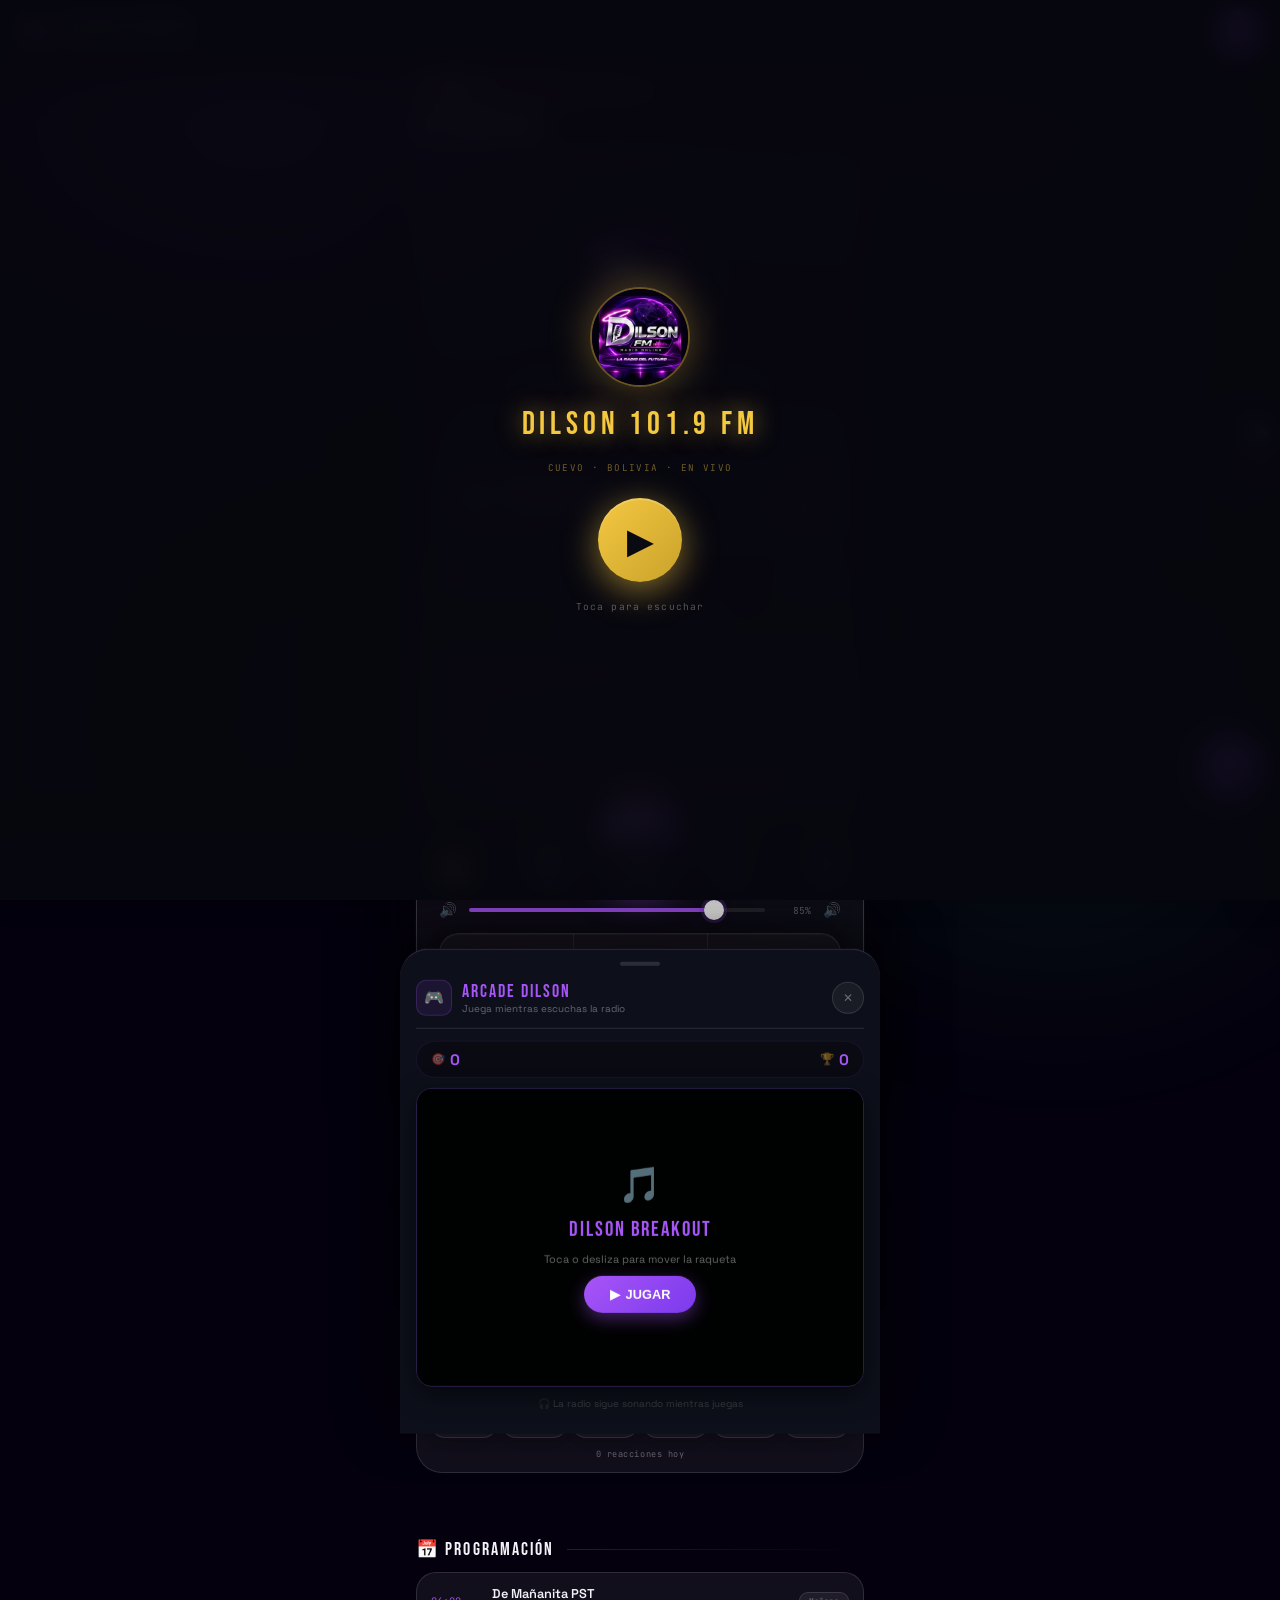
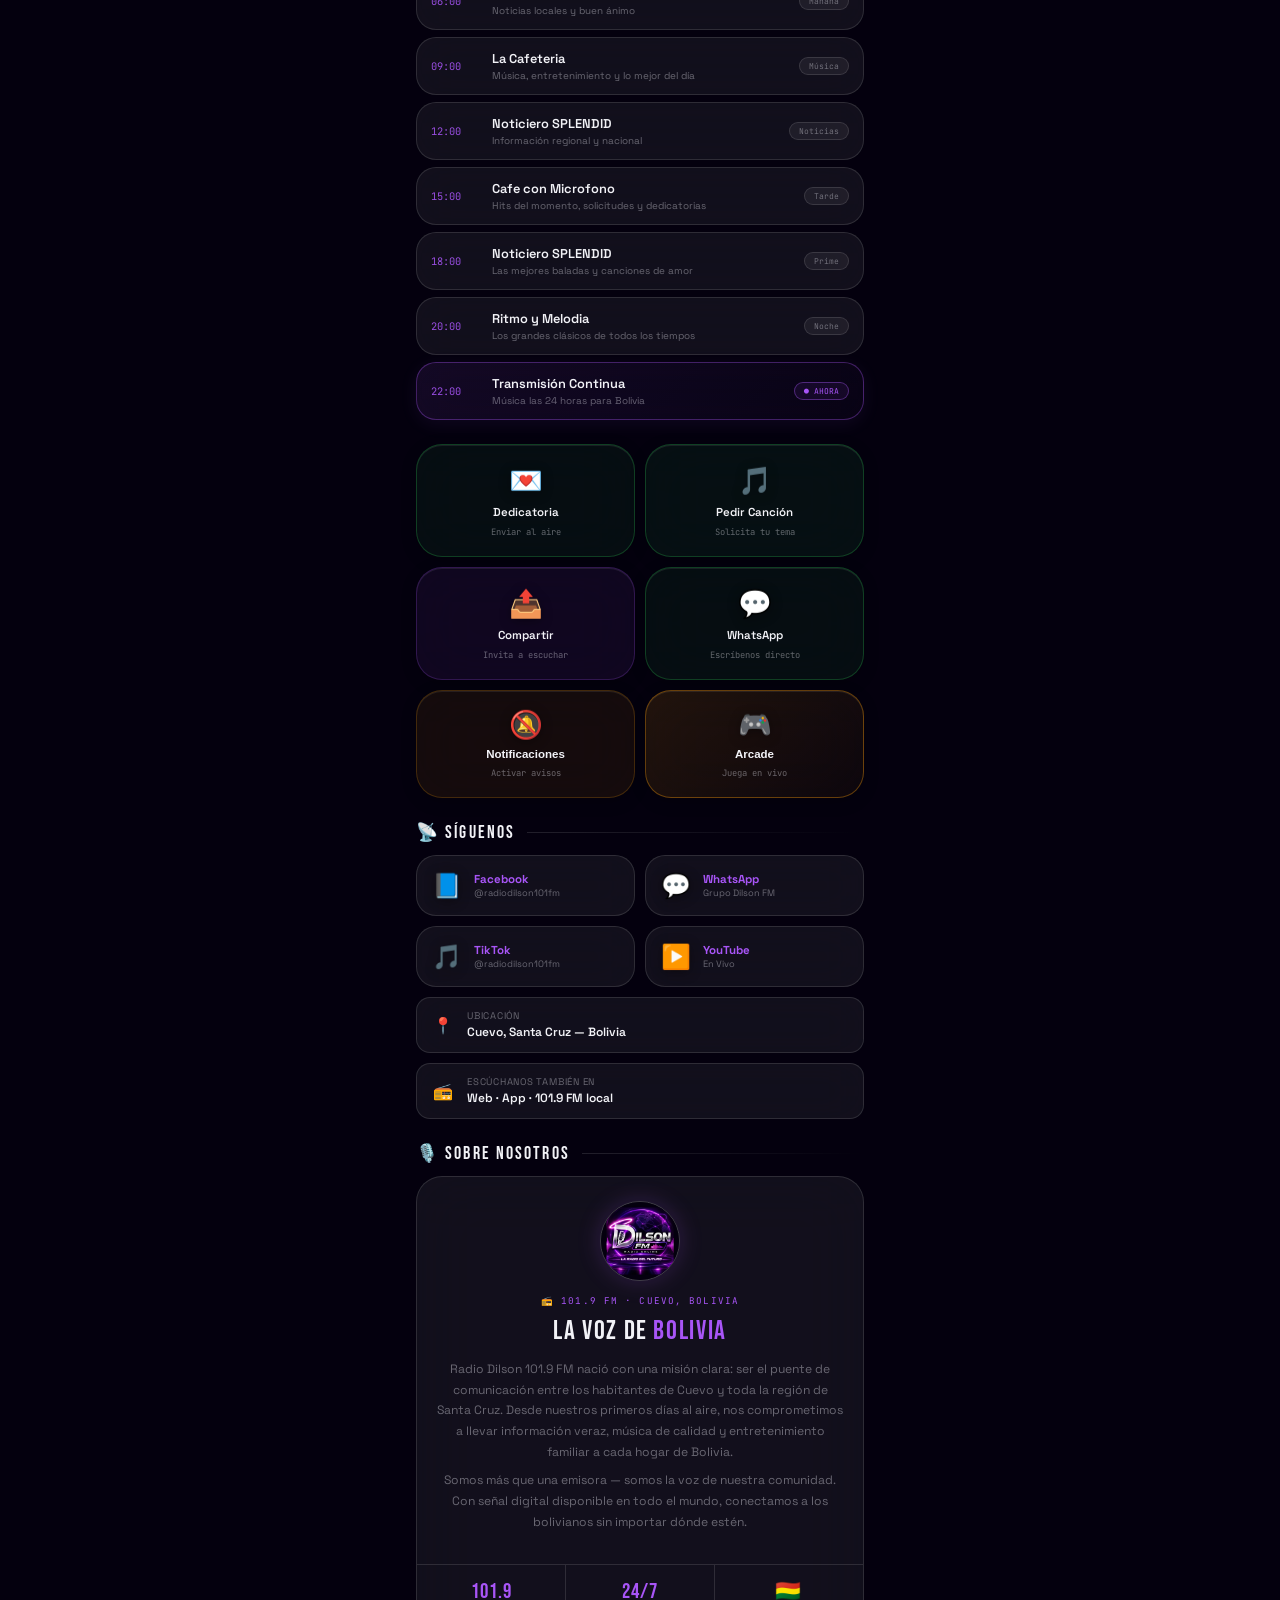
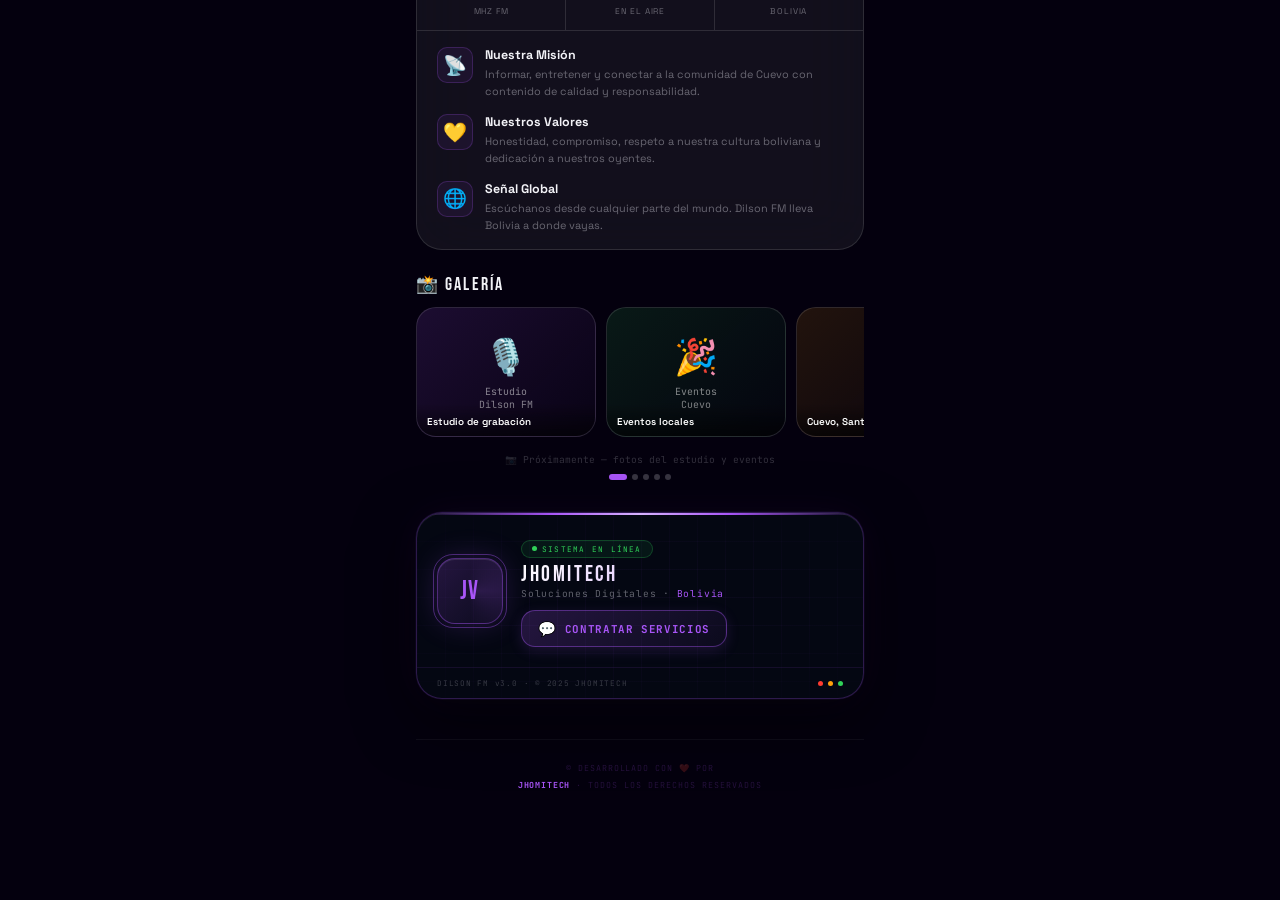
==== commit c395c5b9: "Logo nuevo de Dilson FM, tema violeta a juego y arreglo del visualizador de barras" ====
--- a/index.html
+++ b/index.html
@@ -7,7 +7,7 @@
   <meta name="apple-mobile-web-app-capable" content="yes">
   <meta name="apple-mobile-web-app-status-bar-style" content="black-translucent">
   <meta name="apple-mobile-web-app-title" content="Dilson 101.9 FM">
-  <meta name="theme-color" content="#07080F">
+  <meta name="theme-color" content="#04000E">
   <meta http-equiv="Permissions-Policy" content="geolocation=(*), storage-access=(*)">
 
   <!-- ══ SEO ══ -->
@@ -96,7 +96,7 @@
     <div class="sp-ring"></div>
     <div class="sp-ring2"></div>
     <img src="icon.png" alt="Radio Dilson 101.9 FM" width="96" height="96"
-         style="border-radius:50%;object-fit:cover;position:relative;z-index:2;filter:drop-shadow(0 0 20px rgba(10,132,255,0.5));"
+         style="border-radius:50%;object-fit:cover;position:relative;z-index:2;filter:drop-shadow(0 0 20px rgba(168,85,247,0.5));"
          onerror="this.src='data:image/svg+xml,%3Csvg xmlns=%22http://www.w3.org/2000/svg%22 viewBox=%220 0 200 200%22%3E%3Ccircle cx=%22100%22 cy=%22100%22 r=%2298%22 fill=%22%23070810%22 stroke=%22%230A84FF%22 stroke-width=%221.5%22 stroke-opacity=%220.6%22/%3E%3Ctext x=%22100%22 y=%22115%22 text-anchor=%22middle%22 font-family=%22Arial Black%22 font-size=%2244%22 font-weight=%22900%22 fill=%22%230A84FF%22%3ED%3C/text%3E%3C/svg%3E';this.onerror=null">
   </div>
   <div class="sp-title">Radio DILSON 101.9</div>
@@ -146,8 +146,8 @@
   animation:stIn 0.4s ease both;
 ">
   <div style="
-    background:rgba(10,132,255,0.10);
-    border:0.5px solid rgba(10,132,255,0.35);
+    background:rgba(168,85,247,0.10);
+    border:0.5px solid rgba(168,85,247,0.35);
     border-radius:20px;
     padding:14px 16px;
     display:flex;
@@ -159,17 +159,17 @@
     backdrop-filter:blur(30px);
     -webkit-backdrop-filter:blur(30px);
   ">
-    <span style="position:absolute;top:0;left:8%;right:8%;height:1px;background:linear-gradient(90deg,transparent,rgba(10,132,255,0.6),transparent)"></span>
+    <span style="position:absolute;top:0;left:8%;right:8%;height:1px;background:linear-gradient(90deg,transparent,rgba(168,85,247,0.6),transparent)"></span>
     <img src="icon-192.png" alt="Dilson FM" style="width:48px;height:48px;border-radius:12px;flex-shrink:0;object-fit:cover" onerror="this.style.display='none'">
     <div style="flex:1;min-width:0">
-      <div style="font-family:'Bebas Neue',sans-serif;font-size:0.95rem;letter-spacing:1.5px;color:#0A84FF;line-height:1">INSTALAR DILSON FM</div>
+      <div style="font-family:'Bebas Neue',sans-serif;font-size:0.95rem;letter-spacing:1.5px;color:#A855F7;line-height:1">INSTALAR DILSON FM</div>
       <div style="font-size:0.65rem;color:rgba(255,255,255,0.55);margin-top:2px;line-height:1.3">Escucha sin internet · Notificaciones · Acceso rápido</div>
-      <div style="height:2px;background:rgba(10,132,255,0.15);border-radius:99px;margin-top:7px;overflow:hidden">
-        <div id="installProgress" style="height:100%;width:0%;background:linear-gradient(90deg,#0A84FF,#5BB4FF);border-radius:99px;transition:width 4s linear"></div>
+      <div style="height:2px;background:rgba(168,85,247,0.15);border-radius:99px;margin-top:7px;overflow:hidden">
+        <div id="installProgress" style="height:100%;width:0%;background:linear-gradient(90deg,#A855F7,#D8B4FE);border-radius:99px;transition:width 4s linear"></div>
       </div>
     </div>
     <button id="installBtn" style="
-      background:linear-gradient(135deg,#0A84FF,#0060D0);
+      background:linear-gradient(135deg,#A855F7,#7C3AED);
       color:#fff;border:none;border-radius:12px;padding:9px 14px;
       font-weight:700;font-size:0.75rem;cursor:pointer;flex-shrink:0;white-space:nowrap;
     ">📲 Instalar</button>
@@ -562,7 +562,7 @@
     <div class="section">
       <div class="sec-hdr"><div class="sec-ttl">📸 GALERÍA</div><div class="sec-line" aria-hidden="true"></div></div>
       <div class="gallery-scroll" id="galleryScroll" role="list" aria-label="Galería de fotos">
-        <div class="gal-item" role="listitem" style="background:linear-gradient(135deg,rgba(10,132,255,0.15),rgba(10,132,255,0.03));display:flex;align-items:center;justify-content:center;flex-direction:column;gap:6px;">
+        <div class="gal-item" role="listitem" style="background:linear-gradient(135deg,rgba(168,85,247,0.15),rgba(168,85,247,0.03));display:flex;align-items:center;justify-content:center;flex-direction:column;gap:6px;">
           <div style="font-size:2.2rem">🎙️</div>
           <div style="font-size:0.62rem;color:rgba(255,255,255,0.5);font-family:'JetBrains Mono',monospace;text-align:center">Estudio<br>Dilson FM</div>
           <div class="gal-overlay"><div class="gal-label">Estudio de grabación</div></div>
@@ -1065,32 +1065,32 @@
 <!-- ══ ESTILOS DEL ARCADE ══ -->
 <style>
 @keyframes cardIn { from{opacity:0;transform:translateY(12px)} to{opacity:1;transform:none} }
-.arcade-trigger { width:100%; background:rgba(10,132,255,0.08); border:0.5px solid rgba(10,132,255,0.28); border-radius:20px; padding:14px 16px; display:flex; align-items:center; justify-content:space-between; cursor:pointer; transition:all 0.2s cubic-bezier(0.34,1.56,0.64,1); position:relative; overflow:hidden; animation:cardIn 0.5s ease 0.3s both; }
-.arcade-trigger::before { content:''; position:absolute; top:0; left:10%; right:10%; height:1px; background:linear-gradient(90deg, transparent, rgba(10,132,255,0.5), transparent); }
+.arcade-trigger { width:100%; background:rgba(168,85,247,0.08); border:0.5px solid rgba(168,85,247,0.28); border-radius:20px; padding:14px 16px; display:flex; align-items:center; justify-content:space-between; cursor:pointer; transition:all 0.2s cubic-bezier(0.34,1.56,0.64,1); position:relative; overflow:hidden; animation:cardIn 0.5s ease 0.3s both; }
+.arcade-trigger::before { content:''; position:absolute; top:0; left:10%; right:10%; height:1px; background:linear-gradient(90deg, transparent, rgba(168,85,247,0.5), transparent); }
 .arcade-trigger:active { transform:scale(0.98); }
 .arcade-trigger-left { display:flex; align-items:center; gap:12px; }
-.arcade-trigger-icon { width:42px; height:42px; background:rgba(10,132,255,0.12); border:0.5px solid rgba(10,132,255,0.25); border-radius:12px; display:flex; align-items:center; justify-content:center; font-size:1.3rem; flex-shrink:0; }
+.arcade-trigger-icon { width:42px; height:42px; background:rgba(168,85,247,0.12); border:0.5px solid rgba(168,85,247,0.25); border-radius:12px; display:flex; align-items:center; justify-content:center; font-size:1.3rem; flex-shrink:0; }
 .arcade-trigger-title { font-family:'Bebas Neue',sans-serif; font-size:1rem; letter-spacing:2px; color:var(--blue); line-height:1; }
 .arcade-trigger-sub { font-size:0.65rem; color:var(--muted); margin-top:2px; }
 .arcade-overlay { position:fixed; inset:0; z-index:8500; background:rgba(0,0,0,0); pointer-events:none; transition:background 0.3s ease; }
 .arcade-overlay.open { background:rgba(0,0,0,0.72); pointer-events:all; backdrop-filter:blur(4px); -webkit-backdrop-filter:blur(4px); }
-.arcade-sheet { position:absolute; bottom:0; left:0; right:0; max-width:480px; margin:0 auto; background:var(--bg2,#080c14); border-radius:28px 28px 0 0; border-top:0.5px solid var(--glass-border); padding:0 16px calc(env(safe-area-inset-bottom,0px) + 20px); transform:translateY(110%); transition:transform 0.4s cubic-bezier(0.34,1.56,0.64,1); box-shadow:0 -20px 60px rgba(0,0,0,0.8), 0 -1px 0 rgba(10,132,255,0.1); }
+.arcade-sheet { position:absolute; bottom:0; left:0; right:0; max-width:480px; margin:0 auto; background:var(--bg2,#080c14); border-radius:28px 28px 0 0; border-top:0.5px solid var(--glass-border); padding:0 16px calc(env(safe-area-inset-bottom,0px) + 20px); transform:translateY(110%); transition:transform 0.4s cubic-bezier(0.34,1.56,0.64,1); box-shadow:0 -20px 60px rgba(0,0,0,0.8), 0 -1px 0 rgba(168,85,247,0.1); }
 .arcade-overlay.open .arcade-sheet { transform:translateY(0); }
 .arcade-handle { width:40px; height:4px; background:rgba(255,255,255,0.12); border-radius:99px; margin:12px auto 0; cursor:pointer; }
 .arcade-header { display:flex; align-items:center; justify-content:space-between; padding:14px 0 12px; border-bottom:0.5px solid var(--glass-border); margin-bottom:12px; }
 .arcade-header-left { display:flex; align-items:center; gap:10px; }
-.arcade-header-icon { width:36px; height:36px; background:rgba(10,132,255,0.1); border:0.5px solid rgba(10,132,255,0.2); border-radius:10px; display:flex; align-items:center; justify-content:center; font-size:1rem; }
+.arcade-header-icon { width:36px; height:36px; background:rgba(168,85,247,0.1); border:0.5px solid rgba(168,85,247,0.2); border-radius:10px; display:flex; align-items:center; justify-content:center; font-size:1rem; }
 .arcade-header-title { font-family:'Bebas Neue',sans-serif; font-size:1.1rem; letter-spacing:2px; color:var(--blue); }
 .arcade-header-sub { font-size:0.62rem; color:var(--muted); }
 .arcade-close-btn { width:32px; height:32px; background:rgba(255,255,255,0.05); border:0.5px solid var(--glass-border); border-radius:50%; color:var(--muted); font-size:0.75rem; cursor:pointer; display:flex; align-items:center; justify-content:center; transition:all 0.2s; }
 .arcade-close-btn:active { transform:scale(0.9); }
-.arcade-score-bar { display:flex; align-items:center; justify-content:space-between; background:rgba(0,0,0,0.3); border-radius:999px; padding:8px 14px; margin-bottom:10px; border:0.5px solid rgba(10,132,255,0.1); }
+.arcade-score-bar { display:flex; align-items:center; justify-content:space-between; background:rgba(0,0,0,0.3); border-radius:999px; padding:8px 14px; margin-bottom:10px; border:0.5px solid rgba(168,85,247,0.1); }
 .arcade-score-item { display:flex; align-items:center; gap:5px; font-size:0.72rem; color:var(--muted); }
 .arcade-score-val { font-weight:800; color:var(--blue); font-size:0.95rem; }
 .arcade-lives { display:flex; gap:4px; }
 .arcade-life { width:20px; height:20px; background:rgba(255,59,48,0.12); border:0.5px solid rgba(255,59,48,0.25); border-radius:6px; display:flex; align-items:center; justify-content:center; font-size:0.65rem; transition:all 0.2s; }
 .arcade-life.on { background:rgba(255,59,48,0.22); border-color:#ff3b30; }
-.arcade-game-wrap { position:relative; width:100%; border-radius:16px; overflow:hidden; border:0.5px solid rgba(10,132,255,0.2); box-shadow:0 8px 24px rgba(0,0,0,0.5); margin-bottom:10px; }
+.arcade-game-wrap { position:relative; width:100%; border-radius:16px; overflow:hidden; border:0.5px solid rgba(168,85,247,0.2); box-shadow:0 8px 24px rgba(0,0,0,0.5); margin-bottom:10px; }
 #arcadeContainer { position:relative; width:100%; aspect-ratio:300/200; background:#000; touch-action:none; }
 #arcadeCanvas { display:block; width:100%; height:100%; background:#050f0f; }
 .arcade-start { position:absolute; inset:0; background:rgba(0,0,0,0.88); backdrop-filter:blur(10px); display:flex; flex-direction:column; align-items:center; justify-content:center; z-index:10; gap:10px; }
@@ -1098,9 +1098,9 @@
 @keyframes arcadeBounce { 0%,100%{transform:translateY(0)} 50%{transform:translateY(-8px)} }
 .arcade-start-title { font-family:'Bebas Neue',sans-serif; font-size:1.3rem; letter-spacing:2px; color:var(--blue); }
 .arcade-start-sub { font-size:0.68rem; color:rgba(255,255,255,0.4); text-align:center; padding:0 20px; }
-.arcade-play-btn { background:linear-gradient(135deg,var(--blue),var(--bluedm,#0060D0)); color:#fff; font-weight:800; font-size:0.8rem; padding:11px 26px; border-radius:999px; border:none; cursor:pointer; display:flex; align-items:center; gap:6px; box-shadow:0 6px 18px rgba(10,132,255,0.4); transition:transform 0.2s; }
+.arcade-play-btn { background:linear-gradient(135deg,var(--blue),var(--bluedm,#7C3AED)); color:#fff; font-weight:800; font-size:0.8rem; padding:11px 26px; border-radius:999px; border:none; cursor:pointer; display:flex; align-items:center; gap:6px; box-shadow:0 6px 18px rgba(168,85,247,0.4); transition:transform 0.2s; }
 .arcade-play-btn:active { transform:scale(0.95); }
-.arcade-record-toast { position:absolute; top:8px; left:50%; transform:translateX(-50%) translateY(-50px); background:rgba(10,132,255,0.12); border:0.5px solid rgba(10,132,255,0.4); border-radius:999px; padding:5px 14px; font-size:0.68rem; font-weight:700; color:var(--blue); white-space:nowrap; transition:transform 0.3s cubic-bezier(0.34,1.56,0.64,1); z-index:20; pointer-events:none; }
+.arcade-record-toast { position:absolute; top:8px; left:50%; transform:translateX(-50%) translateY(-50px); background:rgba(168,85,247,0.12); border:0.5px solid rgba(168,85,247,0.4); border-radius:999px; padding:5px 14px; font-size:0.68rem; font-weight:700; color:var(--blue); white-space:nowrap; transition:transform 0.3s cubic-bezier(0.34,1.56,0.64,1); z-index:20; pointer-events:none; }
 .arcade-record-toast.show { transform:translateX(-50%) translateY(0); }
 .arcade-note { text-align:center; font-size:0.62rem; color:rgba(255,255,255,0.18); padding:0 0 4px; }
 
@@ -1357,7 +1357,7 @@
     ctx.fillRect(0, 0, canvas.width, canvas.height);
 
     // Ladrillos
-    var hues = ['#0A84FF','#30D158','#FF3B30','#FF9F0A'];
+    var hues = ['#A855F7','#30D158','#FF3B30','#FF9F0A'];
     for (var c=0; c<COLS; c++) {
       for (var r=0; r<ROWS; r++) {
         if (!bricks[c][r].s) continue;
@@ -1375,16 +1375,16 @@
 
     // Paleta
     var pg = ctx.createLinearGradient(paddle.x, 0, paddle.x+paddle.width, 0);
-    pg.addColorStop(0, '#fff'); pg.addColorStop(1, '#0A84FF');
+    pg.addColorStop(0, '#fff'); pg.addColorStop(1, '#A855F7');
     ctx.fillStyle = pg;
-    ctx.shadowColor = 'rgba(10,132,255,0.7)'; ctx.shadowBlur = 12;
+    ctx.shadowColor = 'rgba(168,85,247,0.7)'; ctx.shadowBlur = 12;
     _rr(ctx, paddle.x, canvas.height-paddle.height-4, paddle.width, paddle.height, 4);
     ctx.fill(); ctx.shadowBlur = 0;
 
     // Pelota
-    ctx.shadowColor = '#0A84FF'; ctx.shadowBlur = 16;
+    ctx.shadowColor = '#A855F7'; ctx.shadowBlur = 16;
     var bg2 = ctx.createRadialGradient(ball.x-1, ball.y-1, 0, ball.x, ball.y, ball.r+2);
-    bg2.addColorStop(0, '#fff'); bg2.addColorStop(1, '#0A84FF');
+    bg2.addColorStop(0, '#fff'); bg2.addColorStop(1, '#A855F7');
     ctx.fillStyle = bg2;
     ctx.beginPath(); ctx.arc(ball.x, ball.y, ball.r, 0, Math.PI*2); ctx.fill();
     ctx.shadowBlur = 0;
@@ -1395,7 +1395,7 @@
       p.x += p.vx; p.y += p.vy; p.l -= 0.03;
       if (p.l <= 0) { parts.splice(pi,1); continue; }
       ctx.globalAlpha = p.l;
-      ctx.fillStyle = p.l > 0.5 ? '#0A84FF' : '#FF3B30';
+      ctx.fillStyle = p.l > 0.5 ? '#A855F7' : '#FF3B30';
       ctx.fillRect(p.x, p.y, p.s, p.s);
     }
     ctx.globalAlpha = 1;
--- a/style.css
+++ b/style.css
@@ -1,18 +1,21 @@
 /* ════════════════════════════════════════════════════════════════
    Radio Dilson 101.9 FM — Design System v3.0
-   Estilo: iOS Glassmorphism · Acento: Azul Eléctrico #0A84FF
+   Estilo: iOS Glassmorphism · Acento: Violeta neón #A855F7 (a juego con el logo)
    Optimizado para gama alta con glassmorphism completo
    ════════════════════════════════════════════════════════════════ */
 
 /* ══ THEME VARIABLES ══ */
 :root {
-  /* ── Acento principal: Azul iOS eléctrico ── */
-  --blue:     #0A84FF;
-  --bluelt:   #5BB4FF;
-  --bluedm:   #0060D0;
-  --blue-glow: rgba(10,132,255,0.35);
-  --blue-surf: rgba(10,132,255,0.08);
-  --blue-border: rgba(10,132,255,0.22);
+  /* ── Acento principal: violeta neón, a juego con el logo nuevo ──
+     Las variables conservan el nombre "--blue" a propósito: hay cientos de
+     referencias en esta hoja y renombrarlas sería un riesgo innecesario.
+     Lo que cambió es el valor, no el nombre. */
+  --blue:     #A855F7;
+  --bluelt:   #D8B4FE;
+  --bluedm:   #7C3AED;
+  --blue-glow: rgba(168,85,247,0.35);
+  --blue-surf: rgba(168,85,247,0.08);
+  --blue-border: rgba(168,85,247,0.22);
 
   /* ── Acento secundario: mantiene el dorado para identidad Dilson ── */
   --gold:    #F5C842;
@@ -27,7 +30,7 @@
   --orange:  #FF9F0A;
 
   /* ── Fondos ── */
-  --bg:   #07080F;
+  --bg:   #04000E;
   --bg2:  #0D0F1A;
   --bg3:  #111320;
 
@@ -41,7 +44,7 @@
   /* ── Cards sólidas ── */
   --card:   rgba(255,255,255,0.055);
   --card2:  rgba(255,255,255,0.035);
-  --surf:   rgba(10,132,255,0.06);
+  --surf:   rgba(168,85,247,0.06);
   --border: rgba(255,255,255,0.10);
   --border2: rgba(255,255,255,0.06);
   --borderbr: rgba(255,255,255,0.04);
@@ -100,9 +103,9 @@
 .bg-orbs {
   position: fixed; inset: 0; z-index: 0; pointer-events: none;
   background:
-    radial-gradient(ellipse 60% 50% at 20% 15%, rgba(10,132,255,0.18) 0%, transparent 65%),
+    radial-gradient(ellipse 60% 50% at 20% 15%, rgba(168,85,247,0.18) 0%, transparent 65%),
     radial-gradient(ellipse 50% 45% at 80% 85%, rgba(48,209,88,0.08) 0%, transparent 60%),
-    radial-gradient(ellipse 55% 40% at 75% 15%, rgba(10,132,255,0.09) 0%, transparent 55%),
+    radial-gradient(ellipse 55% 40% at 75% 15%, rgba(168,85,247,0.09) 0%, transparent 55%),
     radial-gradient(ellipse 40% 50% at 30% 80%, rgba(255,159,10,0.05) 0%, transparent 60%);
   animation: orbFloat 28s ease-in-out infinite alternate;
 }
@@ -115,8 +118,8 @@
 .grid-bg {
   position: fixed; inset: 0; z-index: 0; pointer-events: none;
   background-image:
-    linear-gradient(rgba(10,132,255,0.025) 1px, transparent 1px),
-    linear-gradient(90deg, rgba(10,132,255,0.025) 1px, transparent 1px);
+    linear-gradient(rgba(168,85,247,0.025) 1px, transparent 1px),
+    linear-gradient(90deg, rgba(168,85,247,0.025) 1px, transparent 1px);
   background-size: 52px 52px;
   mask-image: radial-gradient(ellipse 75% 65% at 50% 50%, black 30%, transparent 100%);
 }
@@ -124,9 +127,9 @@
 /* Línea de scan sutil */
 .scan {
   position: fixed; left: 0; right: 0; height: 1px; z-index: 1; pointer-events: none;
-  background: linear-gradient(90deg, transparent, rgba(10,132,255,0.6), rgba(10,132,255,0.3), transparent);
+  background: linear-gradient(90deg, transparent, rgba(168,85,247,0.6), rgba(168,85,247,0.3), transparent);
   animation: scanLine 14s linear infinite;
-  box-shadow: 0 0 10px rgba(10,132,255,0.15);
+  box-shadow: 0 0 10px rgba(168,85,247,0.15);
 }
 @keyframes scanLine {
   0%   { top: -2px; opacity: 0; }
@@ -139,7 +142,7 @@
 .bg-aurora { position:fixed; inset:0; z-index:0; pointer-events:none; }
 .aurora-1 {
   position:absolute; top:-20%; left:-10%; width:60%; height:60%;
-  background:radial-gradient(ellipse, rgba(10,132,255,0.12) 0%, transparent 70%);
+  background:radial-gradient(ellipse, rgba(168,85,247,0.12) 0%, transparent 70%);
   animation:auroraFloat1 20s ease-in-out infinite alternate;
   border-radius:50%; filter:blur(40px);
 }
@@ -151,7 +154,7 @@
 }
 .aurora-3 {
   position:absolute; top:30%; right:5%; width:40%; height:40%;
-  background:radial-gradient(ellipse, rgba(10,132,255,0.06) 0%, transparent 70%);
+  background:radial-gradient(ellipse, rgba(168,85,247,0.06) 0%, transparent 70%);
   animation:auroraFloat1 18s ease-in-out 3s infinite alternate;
   border-radius:50%; filter:blur(35px);
 }
@@ -175,17 +178,17 @@
 }
 .sp-ring {
   position: absolute; inset: 0; border-radius: 50%;
-  border: 1.5px solid rgba(10,132,255,0.5);
+  border: 1.5px solid rgba(168,85,247,0.5);
   animation: spRing 2s ease-in-out infinite;
 }
 .sp-ring2 {
   position: absolute; inset: -18px; border-radius: 50%;
-  border: 1px solid rgba(10,132,255,0.18);
+  border: 1px solid rgba(168,85,247,0.18);
   animation: spRing 2s ease-in-out 0.35s infinite;
 }
 @keyframes spRing {
-  0%,100% { box-shadow: 0 0 0 0 rgba(10,132,255,0.4); }
-  50%      { box-shadow: 0 0 0 20px rgba(10,132,255,0); }
+  0%,100% { box-shadow: 0 0 0 0 rgba(168,85,247,0.4); }
+  50%      { box-shadow: 0 0 0 20px rgba(168,85,247,0); }
 }
 
 .sp-title {
@@ -203,7 +206,7 @@
 }
 .sp-bar-w {
   width: 130px; height: 3px;
-  background: rgba(10,132,255,0.12); border-radius: 999px; overflow: hidden;
+  background: rgba(168,85,247,0.12); border-radius: 999px; overflow: hidden;
   animation: spFade 0.8s ease 0.7s both;
 }
 .sp-bar {
@@ -321,7 +324,7 @@
   border-color: var(--blue-border);
   background: var(--blue-surf);
   color: var(--blue);
-  box-shadow: 0 0 16px rgba(10,132,255,0.1);
+  box-shadow: 0 0 16px rgba(168,85,247,0.1);
 }
 .dot { width: 6px; height: 6px; border-radius: 50%; background: var(--red); flex-shrink: 0; }
 .dot.on { box-shadow: 0 0 8px var(--red); animation: blink 1.1s infinite; }
@@ -349,7 +352,7 @@
   padding: 10px 18px;
   padding-top: max(10px, calc(env(safe-area-inset-top) + 6px));
   display: flex; align-items: center; gap: 12px;
-  box-shadow: 0 8px 32px rgba(0,0,0,0.6), 0 1px 0 rgba(10,132,255,0.08);
+  box-shadow: 0 8px 32px rgba(0,0,0,0.6), 0 1px 0 rgba(168,85,247,0.08);
 }
 #miniPlayer.show { transform: translateY(0); }
 .mini-logo {
@@ -379,7 +382,7 @@
   color: #fff; font-size: 1rem; cursor: pointer;
   display: flex; align-items: center; justify-content: center;
   flex-shrink: 0;
-  box-shadow: 0 4px 14px rgba(10,132,255,0.45);
+  box-shadow: 0 4px 14px rgba(168,85,247,0.45);
   transition: transform 0.15s;
 }
 .mini-btn:active { transform: scale(0.88); }
@@ -431,7 +434,7 @@
 }
 .mtick.enter { opacity: 1; transform: translateY(0); }
 .mtick.exit  { opacity: 0; transform: translateY(-14px); transition: opacity 0.3s ease, transform 0.3s ease; }
-.mtick.tipo-chat    { background: rgba(10,132,255,0.07);  border-color: rgba(10,132,255,0.18); }
+.mtick.tipo-chat    { background: rgba(168,85,247,0.07);  border-color: rgba(168,85,247,0.18); }
 .mtick.tipo-cancion { background: rgba(48,209,88,0.07);   border-color: rgba(48,209,88,0.18); }
 .mtick.tipo-dedica  { background: rgba(255,100,180,0.07); border-color: rgba(255,100,180,0.18); }
 .mtick-icon { font-size: 1rem; flex-shrink: 0; }
@@ -464,7 +467,7 @@
   box-shadow:
     0 0 0 0.5px var(--borderbr),
     0 40px 80px var(--shadow),
-    0 0 60px rgba(10,132,255,0.06),
+    0 0 60px rgba(168,85,247,0.06),
     inset 0 1px 0 rgba(255,255,255,0.14),
     inset 0 -1px 0 rgba(0,0,0,0.25);
   transition: box-shadow 0.5s ease;
@@ -472,20 +475,20 @@
 .pcard::before {
   content: '';
   position: absolute; top: 0; left: 8%; right: 8%; height: 1.5px;
-  background: linear-gradient(90deg, transparent, rgba(10,132,255,0.5), rgba(255,255,255,0.6), rgba(10,132,255,0.5), transparent);
+  background: linear-gradient(90deg, transparent, rgba(168,85,247,0.5), rgba(255,255,255,0.6), rgba(168,85,247,0.5), transparent);
   opacity: 0.9; border-radius: 0 0 2px 2px;
 }
 .pcard.playing-glow {
   box-shadow:
-    0 0 0 0.5px rgba(10,132,255,0.25),
+    0 0 0 0.5px rgba(168,85,247,0.25),
     0 40px 80px var(--shadow),
-    0 0 70px rgba(10,132,255,0.10),
+    0 0 70px rgba(168,85,247,0.10),
     inset 0 1px 0 rgba(255,255,255,0.16);
   animation: pcardGlow 3.5s ease-in-out infinite;
 }
 @keyframes pcardGlow {
-  0%,100% { box-shadow: 0 0 0 0.5px rgba(10,132,255,0.2), 0 40px 80px var(--shadow), 0 0 60px rgba(10,132,255,0.08), inset 0 1px 0 rgba(255,255,255,0.14); }
-  50%      { box-shadow: 0 0 0 0.5px rgba(10,132,255,0.35), 0 40px 80px var(--shadow), 0 0 90px rgba(10,132,255,0.16), inset 0 1px 0 rgba(255,255,255,0.18); }
+  0%,100% { box-shadow: 0 0 0 0.5px rgba(168,85,247,0.2), 0 40px 80px var(--shadow), 0 0 60px rgba(168,85,247,0.08), inset 0 1px 0 rgba(255,255,255,0.14); }
+  50%      { box-shadow: 0 0 0 0.5px rgba(168,85,247,0.35), 0 40px 80px var(--shadow), 0 0 90px rgba(168,85,247,0.16), inset 0 1px 0 rgba(255,255,255,0.18); }
 }
 .freq-badge {
   position: absolute; top: 18px; right: 18px;
@@ -506,24 +509,24 @@
 }
 .logo-ring-inner {
   position: absolute; inset: -8px; border-radius: 50%;
-  border: 0.5px solid rgba(10,132,255,0.2); z-index: 3;
+  border: 0.5px solid rgba(168,85,247,0.2); z-index: 3;
   transition: border-color 0.5s, box-shadow 0.5s;
 }
 .logo-ring-inner.active {
-  border-color: rgba(10,132,255,0.5);
+  border-color: rgba(168,85,247,0.5);
   animation: ringPulse 2.5s ease-in-out infinite;
 }
 @keyframes ringPulse {
-  0%,100% { box-shadow: 0 0 0 0 rgba(10,132,255,0.3); }
-  50%      { box-shadow: 0 0 24px 4px rgba(10,132,255,0.06); }
+  0%,100% { box-shadow: 0 0 0 0 rgba(168,85,247,0.3); }
+  50%      { box-shadow: 0 0 24px 4px rgba(168,85,247,0.06); }
 }
 .logo-img {
   width: 114px; height: 114px; border-radius: 50%;
   object-fit: cover; position: relative; z-index: 2;
-  filter: drop-shadow(0 0 14px rgba(10,132,255,0.3)); transition: filter 0.5s;
+  filter: drop-shadow(0 0 14px rgba(168,85,247,0.3)); transition: filter 0.5s;
   border: 0.5px solid var(--glass-border);
 }
-.logo-img.active { filter: drop-shadow(0 0 22px rgba(10,132,255,0.55)) drop-shadow(0 0 8px rgba(10,132,255,0.3)); }
+.logo-img.active { filter: drop-shadow(0 0 22px rgba(168,85,247,0.55)) drop-shadow(0 0 8px rgba(168,85,247,0.3)); }
 
 /* Nombre y subtítulo */
 .sname {
@@ -555,12 +558,12 @@
   display: flex; align-items: center; gap: 13px;
   padding: 13px 14px;
   border-radius: var(--r-lg);
-  background: rgba(10,132,255,0.06);
-  border: 0.5px solid rgba(10,132,255,0.18);
+  background: rgba(168,85,247,0.06);
+  border: 0.5px solid rgba(168,85,247,0.18);
   margin: 12px 0; min-height: 64px;
   transition: var(--tr);
   position: relative; overflow: hidden;
-  box-shadow: 0 4px 18px rgba(0,0,0,0.2), inset 0 1px 0 rgba(10,132,255,0.06);
+  box-shadow: 0 4px 18px rgba(0,0,0,0.2), inset 0 1px 0 rgba(168,85,247,0.06);
 }
 .song-card::before {
   content: ''; position: absolute; left: 0; top: 0; bottom: 0;
@@ -578,8 +581,8 @@
 
 .song-art {
   width: 42px; height: 42px; border-radius: 10px; flex-shrink: 0;
-  background: linear-gradient(135deg, rgba(10,132,255,0.15), rgba(10,132,255,0.04));
-  border: 0.5px solid rgba(10,132,255,0.2);
+  background: linear-gradient(135deg, rgba(168,85,247,0.15), rgba(168,85,247,0.04));
+  border: 0.5px solid rgba(168,85,247,0.2);
   display: flex; align-items: center; justify-content: center;
   font-size: 1.2rem; overflow: hidden; position: relative;
 }
@@ -635,10 +638,10 @@
    ════════════════════════════════════════════════════════════════ */
 .ticker {
   width: 100%; overflow: hidden;
-  background: rgba(10,132,255,0.04); border: 0.5px solid rgba(10,132,255,0.10);
+  background: rgba(168,85,247,0.04); border: 0.5px solid rgba(168,85,247,0.10);
   border-radius: 999px; padding: 7px 18px; margin-bottom: 12px;
   font-family: 'JetBrains Mono', monospace; font-size: 0.55rem;
-  color: rgba(10,132,255,0.7); letter-spacing: 0.12em;
+  color: rgba(168,85,247,0.7); letter-spacing: 0.12em;
 }
 .tick-inner { white-space: nowrap; display: inline-block; }
 .tick-inner.run { animation: tick 18s linear infinite; }
@@ -651,23 +654,23 @@
   height: 90px; display: flex; align-items: flex-end;
   justify-content: center; gap: 3px; margin-bottom: 14px;
   padding: 0 6px; position: relative;
-  background: rgba(10,132,255,0.03);
+  background: rgba(168,85,247,0.03);
   border-radius: var(--r-lg);
-  border: 0.5px solid rgba(10,132,255,0.08);
+  border: 0.5px solid rgba(168,85,247,0.08);
 }
 .bars::before {
   content: ''; position: absolute; top: 0; left: 0; right: 0;
-  height: 1px; background: linear-gradient(to right, transparent, rgba(10,132,255,0.3), transparent);
+  height: 1px; background: linear-gradient(to right, transparent, rgba(168,85,247,0.3), transparent);
   border-radius: var(--r-lg) var(--r-lg) 0 0;
 }
 .bars::after {
   content: ''; position: absolute; bottom: 0; left: 0; right: 0;
-  height: 1px; background: linear-gradient(to right, transparent, rgba(10,132,255,0.35), rgba(10,132,255,0.35), transparent);
+  height: 1px; background: linear-gradient(to right, transparent, rgba(168,85,247,0.35), rgba(168,85,247,0.35), transparent);
 }
 .bar {
   width: 5px; height: 4px; border-radius: 4px 4px 1px 1px;
   background: linear-gradient(to top, var(--bluedm), var(--blue), var(--bluelt));
-  box-shadow: 0 0 8px rgba(10,132,255,0.5), 0 0 2px rgba(10,132,255,0.8);
+  box-shadow: 0 0 8px rgba(168,85,247,0.5), 0 0 2px rgba(168,85,247,0.8);
   transition: height 0.05s ease, background 0.6s ease, box-shadow 0.3s ease;
   flex-shrink: 0; min-height: 4px;
 }
@@ -700,9 +703,9 @@
   font-size: 1.9rem; cursor: pointer; color: #fff;
   display: flex; align-items: center; justify-content: center;
   box-shadow:
-    0 10px 34px rgba(10,132,255,0.55),
-    0 0 0 4px rgba(10,132,255,0.12),
-    0 0 0 8px rgba(10,132,255,0.05),
+    0 10px 34px rgba(168,85,247,0.55),
+    0 0 0 4px rgba(168,85,247,0.12),
+    0 0 0 8px rgba(168,85,247,0.05),
     inset 0 2px 0 rgba(255,255,255,0.22),
     inset 0 -2px 0 rgba(0,0,0,0.2);
   transition: transform 0.18s cubic-bezier(0.34,1.56,0.64,1), box-shadow 0.2s;
@@ -715,7 +718,7 @@
 }
 .btn-play:hover {
   transform: scale(1.04);
-  box-shadow: 0 12px 40px rgba(10,132,255,0.65), 0 0 0 6px rgba(10,132,255,0.12), inset 0 2px 0 rgba(255,255,255,0.2);
+  box-shadow: 0 12px 40px rgba(168,85,247,0.65), 0 0 0 6px rgba(168,85,247,0.12), inset 0 2px 0 rgba(255,255,255,0.2);
 }
 .btn-play:active { transform: scale(0.92); }
 .btn-play.reproduciendo {
@@ -724,8 +727,8 @@
 }
 #playBtn.reproduciendo { animation: playGlow 2.5s ease-in-out infinite; }
 @keyframes playGlow {
-  0%,100% { box-shadow: 0 8px 28px rgba(10,132,255,0.5), 0 0 0 4px rgba(10,132,255,0.1); }
-  50%      { box-shadow: 0 10px 36px rgba(10,132,255,0.7), 0 0 0 8px rgba(10,132,255,0.18); }
+  0%,100% { box-shadow: 0 8px 28px rgba(168,85,247,0.5), 0 0 0 4px rgba(168,85,247,0.1); }
+  50%      { box-shadow: 0 10px 36px rgba(168,85,247,0.7), 0 0 0 8px rgba(168,85,247,0.18); }
 }
 
 /* ════════════════════════════════════════════════════════════════
@@ -740,7 +743,7 @@
 input[type=range]::-webkit-slider-thumb {
   -webkit-appearance: none; width: 20px; height: 20px; border-radius: 50%;
   background: #fff;
-  box-shadow: 0 1px 8px rgba(0,0,0,0.4), 0 0 0 3px rgba(10,132,255,0.25);
+  box-shadow: 0 1px 8px rgba(0,0,0,0.4), 0 0 0 3px rgba(168,85,247,0.25);
 }
 .vol-icon { font-size: 0.9rem; color: var(--muted); }
 .vol-pct { font-family: 'JetBrains Mono', monospace; font-size: 0.6rem; color: var(--muted); min-width: 34px; text-align: right; }
@@ -760,7 +763,7 @@
 .sv {
   font-family: 'JetBrains Mono', monospace; font-size: 0.8rem;
   color: var(--blue); display: block; letter-spacing: 0.02em;
-  text-shadow: 0 0 10px rgba(10,132,255,0.4);
+  text-shadow: 0 0 10px rgba(168,85,247,0.4);
 }
 .sl { font-size: 0.5rem; color: var(--muted); letter-spacing: 0.12em; text-transform: uppercase; margin-top: 3px; display: block; }
 
@@ -783,11 +786,11 @@
   backdrop-filter: blur(40px); -webkit-backdrop-filter: blur(40px);
   border: 0.5px solid var(--glass-border);
   margin-top: 24px; position: relative; overflow: hidden;
-  box-shadow: 0 8px 30px rgba(0,0,0,0.28), 0 0 0 0.5px rgba(10,132,255,0.06);
+  box-shadow: 0 8px 30px rgba(0,0,0,0.28), 0 0 0 0.5px rgba(168,85,247,0.06);
 }
 .weather-card::before {
   content: ''; position: absolute; top: 0; left: 0; right: 0; height: 1px;
-  background: linear-gradient(90deg, transparent, rgba(10,132,255,0.4), transparent);
+  background: linear-gradient(90deg, transparent, rgba(168,85,247,0.4), transparent);
 }
 .weather-card::after {
   content: ''; position: absolute; top: 0; left: -60%; width: 40%; height: 100%;
@@ -861,12 +864,12 @@
   border: 0.5px solid var(--glass-border); border-radius: var(--r-lg);
   position: relative; overflow: hidden; transition: var(--tr-fast);
 }
-.prog::before { content:''; position:absolute; inset:0; opacity:0; background:linear-gradient(135deg,rgba(10,132,255,0.06),transparent 60%); transition:opacity 0.3s; }
+.prog::before { content:''; position:absolute; inset:0; opacity:0; background:linear-gradient(135deg,rgba(168,85,247,0.06),transparent 60%); transition:opacity 0.3s; }
 .prog:active::before { opacity:1; }
 .prog.now {
-  background: linear-gradient(135deg, rgba(10,132,255,0.10), rgba(10,132,255,0.03));
-  border-color: rgba(10,132,255,0.35);
-  box-shadow: 0 4px 18px rgba(10,132,255,0.08);
+  background: linear-gradient(135deg, rgba(168,85,247,0.10), rgba(168,85,247,0.03));
+  border-color: rgba(168,85,247,0.35);
+  box-shadow: 0 4px 18px rgba(168,85,247,0.08);
 }
 .ptime { font-family: 'JetBrains Mono', monospace; font-size: 0.65rem; color: var(--blue); min-width: 48px; opacity: 0.9; }
 .pinfo { flex: 1; }
@@ -877,7 +880,7 @@
   border-radius: 999px; border: 0.5px solid var(--glass-border); color: var(--muted);
   background: var(--glass); white-space: nowrap;
 }
-.pbadge.now { border-color: rgba(10,132,255,0.4); color: var(--blue); background: var(--blue-surf); animation: blink 1.4s infinite; }
+.pbadge.now { border-color: rgba(168,85,247,0.4); color: var(--blue); background: var(--blue-surf); animation: blink 1.4s infinite; }
 
 /* ════════════════════════════════════════════════════════════════
    ACTION BUTTONS (dedicatoria, pedir, etc.)
@@ -933,7 +936,7 @@
 .footer {
   text-align: center; margin-top: 40px; padding: 20px 0 10px;
   font-family: 'JetBrains Mono', monospace; font-size: 0.52rem;
-  color: rgba(10,132,255,0.2); letter-spacing: 0.12em; text-transform: uppercase;
+  color: rgba(168,85,247,0.2); letter-spacing: 0.12em; text-transform: uppercase;
   line-height: 2; border-top: 0.5px solid rgba(255,255,255,0.05);
 }
 
@@ -949,7 +952,7 @@
   color: var(--blue); letter-spacing: 0.08em;
   opacity: 0; transition: all 0.35s cubic-bezier(0.16,1,0.3,1);
   pointer-events: none; z-index: 9999; white-space: nowrap;
-  box-shadow: 0 10px 40px rgba(0,0,0,0.8), 0 0 0 0.5px rgba(10,132,255,0.12);
+  box-shadow: 0 10px 40px rgba(0,0,0,0.8), 0 0 0 0.5px rgba(168,85,247,0.12);
   backdrop-filter: blur(20px); -webkit-backdrop-filter: blur(20px);
 }
 #toast.show { opacity: 1; transform: translateX(-50%) translateY(0); }
@@ -967,7 +970,7 @@
 .fab-chat {
   right: 20px; bottom: calc(80px + max(14px,env(safe-area-inset-bottom)) + 14px);
   background: linear-gradient(135deg, var(--blue), var(--bluedm));
-  box-shadow: 0 8px 28px rgba(10,132,255,0.55), 0 0 0 4px rgba(10,132,255,0.10);
+  box-shadow: 0 8px 28px rgba(168,85,247,0.55), 0 0 0 4px rgba(168,85,247,0.10);
   color: #fff;
 }
 .fab:active { transform: scale(0.91); }
@@ -997,7 +1000,7 @@
   transform: translateY(-50%);
   z-index: 900;
   display: flex; flex-direction: column; align-items: center; gap: 4px;
-  background: rgba(10,132,255,0.12);
+  background: rgba(168,85,247,0.12);
   backdrop-filter: blur(20px); -webkit-backdrop-filter: blur(20px);
   border: 0.5px solid var(--blue-border); border-right: none;
   border-radius: var(--r-md) 0 0 var(--r-md);
@@ -1006,7 +1009,7 @@
   transition: var(--tr); outline: none;
   -webkit-tap-highlight-color: transparent; color: var(--text);
 }
-.live-feed-trigger:active { background: rgba(10,132,255,0.22); transform: translateY(-50%) translateX(-2px); }
+.live-feed-trigger:active { background: rgba(168,85,247,0.22); transform: translateY(-50%) translateX(-2px); }
 .live-feed-trigger.panel-open { opacity: 0; pointer-events: none; transform: translateY(-50%) translateX(10px); }
 .lft-icon { font-size: 1.2rem; line-height: 1; }
 .lft-label { font-family: 'Bebas Neue', sans-serif; font-size: 0.6rem; letter-spacing: 0.12em; color: var(--blue); writing-mode: vertical-rl; text-orientation: mixed; transform: rotate(180deg); }
@@ -1040,7 +1043,7 @@
   border-top: 0.5px solid var(--glass-border-strong);
   border-left: 0.5px solid var(--glass-border);
   border-right: 0.5px solid var(--glass-border);
-  box-shadow: 0 -20px 60px rgba(0,0,0,0.8), 0 -1px 0 rgba(10,132,255,0.12);
+  box-shadow: 0 -20px 60px rgba(0,0,0,0.8), 0 -1px 0 rgba(168,85,247,0.12);
   transform: translateY(110%);
   transition: transform 0.4s cubic-bezier(0.16,1,0.3,1);
   max-height: 85vh; display: flex; flex-direction: column;
@@ -1064,11 +1067,11 @@
   transition: var(--tr-fast); -webkit-tap-highlight-color: transparent;
   font-family: inherit;
 }
-.ctab.active { background: var(--blue); border-color: var(--blue); color: #fff; box-shadow: 0 4px 14px rgba(10,132,255,0.4); }
+.ctab.active { background: var(--blue); border-color: var(--blue); color: #fff; box-shadow: 0 4px 14px rgba(168,85,247,0.4); }
 
 .chat-messages { flex: 1; overflow-y: auto; padding: 14px 18px; display: flex; flex-direction: column; gap: 10px; }
 .chat-messages::-webkit-scrollbar { width: 3px; }
-.chat-messages::-webkit-scrollbar-thumb { background: rgba(10,132,255,0.2); border-radius: 999px; }
+.chat-messages::-webkit-scrollbar-thumb { background: rgba(168,85,247,0.2); border-radius: 999px; }
 
 .chat-msg { display: flex; gap: 10px; align-items: flex-start; animation: msgSlideIn 0.3s cubic-bezier(0.16,1,0.3,1); }
 @keyframes msgSlideIn { from{opacity:0;transform:translateY(10px)} to{opacity:1;transform:none} }
@@ -1095,14 +1098,14 @@
   backdrop-filter: blur(10px); -webkit-backdrop-filter: blur(10px);
 }
 .chat-input::placeholder { color: var(--muted); }
-.chat-input:focus { border-color: var(--blue-border); box-shadow: 0 0 0 3px rgba(10,132,255,0.1); }
+.chat-input:focus { border-color: var(--blue-border); box-shadow: 0 0 0 3px rgba(168,85,247,0.1); }
 .chat-send {
   width: 100%; padding: 12px; border-radius: var(--r-md); border: none;
   font-size: 0.82rem; font-weight: 700; cursor: pointer;
   transition: var(--tr-fast); font-family: inherit;
 }
 .chat-send:active { transform: scale(0.97); }
-.send-dedica { background: linear-gradient(135deg, var(--blue), var(--bluedm)); color: #fff; box-shadow: 0 6px 20px rgba(10,132,255,0.4); }
+.send-dedica { background: linear-gradient(135deg, var(--blue), var(--bluedm)); color: #fff; box-shadow: 0 6px 20px rgba(168,85,247,0.4); }
 .send-cancion { background: linear-gradient(135deg, var(--green), #1aad3c); color: #fff; box-shadow: 0 6px 20px rgba(48,209,88,0.35); }
 
 /* Sound toggle */
@@ -1144,7 +1147,7 @@
    ════════════════════════════════════════════════════════════════ */
 .about-card { background: var(--glass); border: 0.5px solid var(--glass-border); border-radius: var(--r-xl); overflow: hidden; backdrop-filter: blur(30px); -webkit-backdrop-filter: blur(30px); }
 .about-hero { padding: 24px 20px; text-align: center; }
-.about-logo-ring { width: 80px; height: 80px; border-radius: 50%; border: 0.5px solid var(--glass-border-strong); overflow: hidden; margin: 0 auto 14px; box-shadow: 0 0 24px rgba(10,132,255,0.2); }
+.about-logo-ring { width: 80px; height: 80px; border-radius: 50%; border: 0.5px solid var(--glass-border-strong); overflow: hidden; margin: 0 auto 14px; box-shadow: 0 0 24px rgba(168,85,247,0.2); }
 .about-logo-ring img { width: 100%; height: 100%; object-fit: cover; }
 .about-badge { font-family: 'JetBrains Mono', monospace; font-size: 0.58rem; color: var(--blue); letter-spacing: 0.12em; text-transform: uppercase; margin-bottom: 8px; }
 .about-title { font-family: 'Bebas Neue', sans-serif; font-size: 1.7rem; letter-spacing: 0.06em; color: var(--text); margin-bottom: 12px; }
@@ -1189,7 +1192,7 @@
 .ads-reach-l { font-size: 0.52rem; color: var(--muted); text-transform: uppercase; letter-spacing: 0.08em; }
 .pkg-grid { display: flex; flex-direction: column; gap: 10px; margin-bottom: 14px; }
 .pkg { background: var(--glass); border: 0.5px solid var(--glass-border); border-radius: var(--r-lg); padding: 16px; position: relative; overflow: hidden; backdrop-filter: blur(20px); -webkit-backdrop-filter: blur(20px); }
-.pkg.featured { border-color: var(--blue-border); background: rgba(10,132,255,0.07); }
+.pkg.featured { border-color: var(--blue-border); background: rgba(168,85,247,0.07); }
 .pkg-badge { font-size: 0.6rem; font-weight: 700; color: var(--blue); background: var(--blue-surf); border: 0.5px solid var(--blue-border); border-radius: 999px; padding: 3px 10px; display: inline-flex; margin-bottom: 10px; }
 .pkg-top { margin-bottom: 10px; }
 .pkg-name { font-size: 0.82rem; font-weight: 700; color: var(--text); margin-bottom: 3px; }
@@ -1211,7 +1214,7 @@
    SEC btn (Publicar evento, aviso, empleo)
    ════════════════════════════════════════════════════════════════ */
 .sec-btn-add { width: 100%; margin-top: 10px; padding: 12px; border-radius: var(--r-lg); border: 0.5px dashed var(--blue-border); background: var(--blue-surf); color: var(--blue); font-size: 0.78rem; font-weight: 600; cursor: pointer; font-family: inherit; transition: var(--tr-fast); }
-.sec-btn-add:active { background: rgba(10,132,255,0.14); }
+.sec-btn-add:active { background: rgba(168,85,247,0.14); }
 
 /* ════════════════════════════════════════════════════════════════
    HISTORIAL PANEL
@@ -1221,13 +1224,13 @@
 .hist-header { display: flex; align-items: center; justify-content: space-between; padding: 10px 14px 8px; border-bottom: 0.5px solid var(--glass-border); }
 .hist-title { font-family: 'JetBrains Mono', monospace; font-size: 0.6rem; color: var(--blue); letter-spacing: 0.08em; text-transform: uppercase; }
 .hist-powered { font-family: 'JetBrains Mono', monospace; font-size: 0.5rem; color: var(--muted); }
-.hist-list { max-height: 280px; overflow-y: auto; scrollbar-width: thin; scrollbar-color: rgba(10,132,255,0.2) transparent; background: rgba(10,12,25,0.96); border: 0.5px solid var(--glass-border); border-radius: var(--r-lg); border-top-left-radius: 0; border-top-right-radius: 0; }
+.hist-list { max-height: 280px; overflow-y: auto; scrollbar-width: thin; scrollbar-color: rgba(168,85,247,0.2) transparent; background: rgba(10,12,25,0.96); border: 0.5px solid var(--glass-border); border-radius: var(--r-lg); border-top-left-radius: 0; border-top-right-radius: 0; }
 .hist-list::-webkit-scrollbar { width: 3px; }
-.hist-list::-webkit-scrollbar-thumb { background: rgba(10,132,255,0.2); border-radius: 999px; }
+.hist-list::-webkit-scrollbar-thumb { background: rgba(168,85,247,0.2); border-radius: 999px; }
 .hist-item { display: flex; align-items: center; gap: 10px; padding: 9px 14px; border-bottom: 0.5px solid var(--borderbr); transition: background 0.15s; cursor: default; animation: histSlideIn 0.35s cubic-bezier(0.16,1,0.3,1) both; }
 .hist-item:last-child { border-bottom: none; }
 .hist-item:active { background: var(--glass); }
-.hist-item.current { background: rgba(10,132,255,0.06); border-left: 2px solid var(--blue); }
+.hist-item.current { background: rgba(168,85,247,0.06); border-left: 2px solid var(--blue); }
 @keyframes histSlideIn { from{opacity:0;transform:translateY(-6px)} to{opacity:1;transform:none} }
 .hist-num { font-family: 'JetBrains Mono', monospace; font-size: 0.55rem; color: var(--muted); min-width: 18px; text-align: center; }
 .hist-icon { font-size: 1rem; flex-shrink: 0; }
@@ -1282,9 +1285,9 @@
 .react-btn.fired { border-color: var(--blue-border); background: var(--blue-surf); animation: reactPop 0.35s cubic-bezier(0.34,1.56,0.64,1); }
 @keyframes reactPop { 0%{transform:scale(1)} 40%{transform:scale(1.35)} 100%{transform:scale(1)} }
 .react-btn::after { content:''; position:absolute; inset:-2px; border-radius:var(--r-md); border:1.5px solid transparent; transition:border-color 0.3s; pointer-events:none; }
-.react-btn.cooldown::after { border-color: rgba(10,132,255,0.25); animation: cooldownRing 2s linear forwards; }
-@keyframes cooldownRing { 0%{clip-path:inset(0 100% 0 0);border-color:rgba(10,132,255,0.5)} 100%{clip-path:inset(0 0% 0 0);border-color:rgba(10,132,255,0.05)} }
-.react-btn.others-reacting { border-color: rgba(10,132,255,0.4) !important; animation: othersReact 0.6s cubic-bezier(0.34,1.56,0.64,1); }
+.react-btn.cooldown::after { border-color: rgba(168,85,247,0.25); animation: cooldownRing 2s linear forwards; }
+@keyframes cooldownRing { 0%{clip-path:inset(0 100% 0 0);border-color:rgba(168,85,247,0.5)} 100%{clip-path:inset(0 0% 0 0);border-color:rgba(168,85,247,0.05)} }
+.react-btn.others-reacting { border-color: rgba(168,85,247,0.4) !important; animation: othersReact 0.6s cubic-bezier(0.34,1.56,0.64,1); }
 @keyframes othersReact { 0%{transform:scale(1)} 40%{transform:scale(1.18)} 100%{transform:scale(1)} }
 .react-count { font-family: 'JetBrains Mono', monospace; font-size: 0.5rem; color: var(--muted); line-height: 1; }
 .react-btn.fired .react-count { color: var(--blue); font-weight: 700; }
@@ -1330,14 +1333,14 @@
    ════════════════════════════════════════════════════════════════ */
 .dj-card {
   display: flex; align-items: center; gap: 13px;
-  background: rgba(10,132,255,0.07); border: 0.5px solid rgba(10,132,255,0.25); border-left-width: 3px;
+  background: rgba(168,85,247,0.07); border: 0.5px solid rgba(168,85,247,0.25); border-left-width: 3px;
   border-radius: var(--r-lg); padding: 13px 15px; margin: 0 0 12px;
   position: relative; overflow: hidden;
   backdrop-filter: blur(20px); -webkit-backdrop-filter: blur(20px);
   box-shadow: 0 4px 20px rgba(0,0,0,0.2);
 }
-.dj-card::before { content:''; position:absolute; inset:0; background:radial-gradient(ellipse at 0% 50%, rgba(10,132,255,0.08) 0%, transparent 70%); pointer-events:none; }
-.dj-avatar { font-size: 1.8rem; width: 44px; height: 44px; display: flex; align-items: center; justify-content: center; background: var(--blue-surf); border-radius: 50%; border: 0.5px solid var(--blue-border); flex-shrink: 0; box-shadow: 0 0 14px rgba(10,132,255,0.2); filter: drop-shadow(0 0 8px rgba(10,132,255,0.3)); animation: iconBounce 4s ease-in-out infinite; }
+.dj-card::before { content:''; position:absolute; inset:0; background:radial-gradient(ellipse at 0% 50%, rgba(168,85,247,0.08) 0%, transparent 70%); pointer-events:none; }
+.dj-avatar { font-size: 1.8rem; width: 44px; height: 44px; display: flex; align-items: center; justify-content: center; background: var(--blue-surf); border-radius: 50%; border: 0.5px solid var(--blue-border); flex-shrink: 0; box-shadow: 0 0 14px rgba(168,85,247,0.2); filter: drop-shadow(0 0 8px rgba(168,85,247,0.3)); animation: iconBounce 4s ease-in-out infinite; }
 @keyframes iconBounce { 0%,100%{transform:scale(1) rotate(0deg)} 25%{transform:scale(1.1) rotate(-3deg)} 75%{transform:scale(1.06) rotate(3deg)} }
 .dj-info { flex: 1; min-width: 0; }
 .dj-label { font-family: 'JetBrains Mono', monospace; font-size: 0.46rem; letter-spacing: 0.15em; color: var(--blue); opacity: 0.8; text-transform: uppercase; margin-bottom: 2px; }
@@ -1383,13 +1386,13 @@
 .leaflet-popup-tip { background: rgba(12,14,26,0.96); }
 .map-pin { position:absolute; transform:translate(-50%, -100%); z-index:10; display:flex; flex-direction:column; align-items:center; pointer-events:all; cursor:pointer; animation:pinDrop 0.5s cubic-bezier(0.34,1.56,0.64,1) both; }
 @keyframes pinDrop { from{transform:translate(-50%,-140%);opacity:0} to{transform:translate(-50%,-100%);opacity:1} }
-.map-pin-dot { width:10px; height:10px; border-radius:50%; background:var(--blue); box-shadow:0 0 0 3px rgba(10,132,255,0.25), 0 0 12px rgba(10,132,255,0.6); animation:mapPulse 2.5s ease-in-out infinite; position:relative; }
-.map-pin-dot::after { content:''; position:absolute; inset:-4px; border-radius:50%; border:1.5px solid rgba(10,132,255,0.5); animation:mapPing 2.5s ease-out infinite; }
+.map-pin-dot { width:10px; height:10px; border-radius:50%; background:var(--blue); box-shadow:0 0 0 3px rgba(168,85,247,0.25), 0 0 12px rgba(168,85,247,0.6); animation:mapPulse 2.5s ease-in-out infinite; position:relative; }
+.map-pin-dot::after { content:''; position:absolute; inset:-4px; border-radius:50%; border:1.5px solid rgba(168,85,247,0.5); animation:mapPing 2.5s ease-out infinite; }
 .map-pin.you .map-pin-dot { background:var(--green); box-shadow:0 0 0 3px rgba(48,209,88,0.3), 0 0 14px rgba(48,209,88,0.7); }
 .map-pin.you .map-pin-dot::after { border-color:rgba(48,209,88,0.5); }
-@keyframes mapPulse { 0%,100%{box-shadow:0 0 0 3px rgba(10,132,255,0.25),0 0 8px rgba(10,132,255,0.5)} 50%{box-shadow:0 0 0 5px rgba(10,132,255,0.1),0 0 18px rgba(10,132,255,0.8)} }
+@keyframes mapPulse { 0%,100%{box-shadow:0 0 0 3px rgba(168,85,247,0.25),0 0 8px rgba(168,85,247,0.5)} 50%{box-shadow:0 0 0 5px rgba(168,85,247,0.1),0 0 18px rgba(168,85,247,0.8)} }
 @keyframes mapPing { 0%{transform:scale(1);opacity:0.8} 100%{transform:scale(3.5);opacity:0} }
-.map-pin-label { font-family:'JetBrains Mono',monospace; font-size:0.46rem; background:rgba(5,10,25,0.95); color:var(--blue); padding:2px 6px; border-radius:4px; white-space:nowrap; border:0.5px solid rgba(10,132,255,0.3); margin-top:3px; opacity:0; transition:opacity 0.2s; pointer-events:none; }
+.map-pin-label { font-family:'JetBrains Mono',monospace; font-size:0.46rem; background:rgba(5,10,25,0.95); color:var(--blue); padding:2px 6px; border-radius:4px; white-space:nowrap; border:0.5px solid rgba(168,85,247,0.3); margin-top:3px; opacity:0; transition:opacity 0.2s; pointer-events:none; }
 .map-pin:hover .map-pin-label, .map-pin.you .map-pin-label { opacity:1; }
 .map-pin.you .map-pin-label { color:var(--green); border-color:rgba(48,209,88,0.4); }
 .map-city-tag { display:flex; align-items:center; gap:4px; background:var(--glass); border:0.5px solid var(--glass-border); border-radius:999px; padding:4px 10px; font-family:'JetBrains Mono',monospace; font-size:0.54rem; color:var(--muted); animation:tagIn 0.35s ease both; backdrop-filter:blur(20px); -webkit-backdrop-filter:blur(20px); }
@@ -1427,7 +1430,7 @@
 .encuesta-opt:active { transform: scale(0.98); }
 .encuesta-opt.voted { border-color: var(--blue-border); background: var(--blue-surf); }
 .encuesta-opt.winner { border-color: rgba(48,209,88,0.35); background: rgba(48,209,88,0.08); }
-.encuesta-opt-bar { position: absolute; left: 0; top: 0; bottom: 0; background: rgba(10,132,255,0.08); transition: width 0.6s cubic-bezier(0.16,1,0.3,1); border-radius: var(--r-md); }
+.encuesta-opt-bar { position: absolute; left: 0; top: 0; bottom: 0; background: rgba(168,85,247,0.08); transition: width 0.6s cubic-bezier(0.16,1,0.3,1); border-radius: var(--r-md); }
 .encuesta-opt.winner .encuesta-opt-bar { background: rgba(48,209,88,0.12); }
 .encuesta-opt-label { font-size: 0.78rem; color: var(--text); flex: 1; position: relative; z-index: 1; }
 .encuesta-pct { font-size: 0.72rem; font-family: 'JetBrains Mono', monospace; color: var(--blue); position: relative; z-index: 1; }
@@ -1462,7 +1465,7 @@
   font-weight: 600; cursor: pointer; transition: var(--tr-fast);
   backdrop-filter: blur(10px); -webkit-backdrop-filter: blur(10px);
 }
-.mer-tab.active, .emp-tab.active { background: var(--blue); border-color: var(--blue); color: #fff; box-shadow: 0 4px 12px rgba(10,132,255,0.35); }
+.mer-tab.active, .emp-tab.active { background: var(--blue); border-color: var(--blue); color: #fff; box-shadow: 0 4px 12px rgba(168,85,247,0.35); }
 .mercado-list, .empleo-list { display: flex; flex-direction: column; gap: 10px; }
 .mercado-empty, .empleo-empty { text-align: center; padding: 28px; color: var(--muted); font-size: 0.8rem; }
 .aviso-card, .empleo-card { background: var(--glass); border: 0.5px solid var(--glass-border); border-radius: var(--r-lg); overflow: hidden; backdrop-filter: blur(20px); -webkit-backdrop-filter: blur(20px); }
@@ -1488,7 +1491,7 @@
    ════════════════════════════════════════════════════════════════ */
 .ranking-oyentes-top { display: grid; grid-template-columns: 1fr 1fr 1fr; gap: 8px; margin-bottom: 14px; }
 .rank-top-card { background: var(--glass); border: 0.5px solid var(--glass-border); border-radius: var(--r-lg); padding: 14px 10px; text-align: center; position: relative; backdrop-filter: blur(20px); -webkit-backdrop-filter: blur(20px); }
-.rank-top-card.pos-1 { border-color: rgba(10,132,255,0.4); background: rgba(10,132,255,0.08); box-shadow: 0 0 20px rgba(10,132,255,0.1); }
+.rank-top-card.pos-1 { border-color: rgba(168,85,247,0.4); background: rgba(168,85,247,0.08); box-shadow: 0 0 20px rgba(168,85,247,0.1); }
 .rank-top-card.pos-2 { border-color: rgba(192,192,192,0.3); }
 .rank-top-card.pos-3 { border-color: rgba(205,127,50,0.3); }
 .rank-medal { font-size: 1.3rem; margin-bottom: 4px; }
@@ -1523,7 +1526,7 @@
 .modal-inp::placeholder { color: var(--muted); }
 .modal-inp:focus { border-color: var(--blue-border); }
 .modal-ta { min-height: 80px; }
-.modal-btn-pub { width: 100%; padding: 13px; border-radius: var(--r-md); border: none; background: linear-gradient(135deg, var(--blue), var(--bluedm)); color: #fff; font-size: 0.82rem; font-weight: 700; cursor: pointer; font-family: inherit; transition: var(--tr-fast); margin-top: 4px; box-shadow: 0 6px 20px rgba(10,132,255,0.4); }
+.modal-btn-pub { width: 100%; padding: 13px; border-radius: var(--r-md); border: none; background: linear-gradient(135deg, var(--blue), var(--bluedm)); color: #fff; font-size: 0.82rem; font-weight: 700; cursor: pointer; font-family: inherit; transition: var(--tr-fast); margin-top: 4px; box-shadow: 0 6px 20px rgba(168,85,247,0.4); }
 .modal-btn-pub:active { transform: scale(0.97); }
 .modal-upload-label { display: flex; align-items: center; gap: 10px; padding: 12px 14px; border-radius: var(--r-md); border: 0.5px dashed var(--glass-border); background: var(--glass); cursor: pointer; font-size: 0.75rem; color: var(--muted); transition: var(--tr-fast); }
 .modal-upload-label:active { border-color: var(--blue-border); background: var(--blue-surf); }
@@ -1576,7 +1579,7 @@
 .cs-expand-btn { font-size:11px; color:var(--blue); background:none; border:none; cursor:pointer; padding:0; font-family:'JetBrains Mono',monospace; letter-spacing:0.5px; transition:opacity 0.2s; }
 .cs-expand-btn:hover { opacity:0.75; }
 .cs-btn { display:inline-flex; align-items:center; gap:6px; font-size:11px; font-family:'JetBrains Mono',monospace; font-weight:600; letter-spacing:0.5px; padding:6px 13px; border-radius:var(--r-xs); border:0.5px solid var(--blue-border); color:var(--blue); background:var(--blue-surf); text-decoration:none; cursor:pointer; transition:var(--tr-fast); white-space:nowrap; }
-.cs-btn:active { background:rgba(10,132,255,0.15); }
+.cs-btn:active { background:rgba(168,85,247,0.15); }
 .cs-btn.dl { border-color:rgba(48,209,88,0.25); color:var(--green); background:rgba(48,209,88,0.06); }
 .cs-counter { margin-left:auto; font-family:'JetBrains Mono',monospace; font-size:10px; color:var(--muted); letter-spacing:1px; }
 .com-empty-slide { padding:40px 20px; text-align:center; font-size:13px; color:var(--muted); font-family:'JetBrains Mono',monospace; letter-spacing:1px; }
@@ -1617,9 +1620,9 @@
 .lfp-close:active { transform:scale(0.88); }
 .lfp-tabs { display:flex; gap:4px; padding:10px 14px; border-bottom:0.5px solid var(--glass-border); flex-shrink:0; }
 .lfp-tab { flex:1; padding:7px 6px; border-radius:999px; border:0.5px solid var(--glass-border); background:var(--glass); color:var(--muted); font-size:0.65rem; font-weight:600; cursor:pointer; transition:var(--tr-fast); }
-.lfp-tab.active { background:var(--blue); border-color:var(--blue); color:#fff; box-shadow:0 4px 12px rgba(10,132,255,0.35); }
+.lfp-tab.active { background:var(--blue); border-color:var(--blue); color:#fff; box-shadow:0 4px 12px rgba(168,85,247,0.35); }
 .lfp-tab-badge { display:inline-block; min-width:14px; height:14px; background:var(--red); border-radius:999px; font-size:0.45rem; font-weight:800; color:#fff; padding:0 3px; line-height:14px; text-align:center; margin-left:4px; }
-.lfp-stats-bar { display:flex; align-items:center; gap:8px; padding:8px 14px; border-bottom:0.5px solid var(--glass-border); flex-shrink:0; background:rgba(10,132,255,0.04); }
+.lfp-stats-bar { display:flex; align-items:center; gap:8px; padding:8px 14px; border-bottom:0.5px solid var(--glass-border); flex-shrink:0; background:rgba(168,85,247,0.04); }
 .lfp-stat { display:flex; align-items:center; gap:4px; font-size:0.58rem; color:var(--muted); }
 .lfp-stat-icon { font-size:0.8rem; }
 .lfp-stat-val { font-weight:700; color:var(--blue); font-size:0.7rem; }
@@ -1628,7 +1631,7 @@
 .lfp-tab-content.active { display:flex; }
 .lfp-com-list { flex:1; overflow-y:auto; padding:12px 14px; display:flex; flex-direction:column; gap:12px; }
 .lfp-com-list::-webkit-scrollbar { width:3px; }
-.lfp-com-list::-webkit-scrollbar-thumb { background:rgba(10,132,255,0.2); border-radius:999px; }
+.lfp-com-list::-webkit-scrollbar-thumb { background:rgba(168,85,247,0.2); border-radius:999px; }
 .lfp-com-item { background:var(--glass); border:0.5px solid var(--glass-border); border-radius:var(--r-lg); overflow:hidden; animation:stIn 0.3s ease; backdrop-filter:blur(20px); -webkit-backdrop-filter:blur(20px); }
 .lfp-com-header { display:flex; align-items:center; gap:8px; padding:10px 14px 8px; flex-wrap:wrap; }
 .lfp-com-badge { font-size:0.58rem; font-weight:700; letter-spacing:0.08em; text-transform:uppercase; padding:2px 8px; border-radius:999px; color:#fff; background:rgba(48,209,88,0.2); border:0.5px solid rgba(48,209,88,0.3); }
@@ -1647,7 +1650,7 @@
 .lfp-react-count { font-size:0.68rem; font-weight:600; }
 .lfp-msg-list { flex:1; overflow-y:auto; padding:12px 14px; display:flex; flex-direction:column; gap:10px; }
 .lfp-msg-list::-webkit-scrollbar { width:3px; }
-.lfp-msg-list::-webkit-scrollbar-thumb { background:rgba(10,132,255,0.2); border-radius:999px; }
+.lfp-msg-list::-webkit-scrollbar-thumb { background:rgba(168,85,247,0.2); border-radius:999px; }
 .lfp-msg { display:flex; gap:10px; align-items:flex-start; animation:lfMsgIn 0.3s cubic-bezier(0.16,1,0.3,1); }
 @keyframes lfMsgIn { from{opacity:0;transform:translateX(14px)} to{opacity:1;transform:none} }
 .lfp-msg-avatar { width:30px; height:30px; border-radius:50%; background:var(--glass-strong); border:0.5px solid var(--glass-border); display:flex; align-items:center; justify-content:center; font-size:0.85rem; flex-shrink:0; }
@@ -1663,7 +1666,7 @@
 .lfp-msg-text { font-size:0.76rem; color:var(--muted); line-height:1.45; margin-top:3px; word-break:break-word; }
 .lfp-chat-cta { padding:10px 14px; border-top:0.5px solid var(--glass-border); flex-shrink:0; }
 .lfp-cta-btn { width:100%; padding:11px; border-radius:var(--r-md); border:0.5px solid var(--blue-border); background:var(--blue-surf); color:var(--blue); font-size:0.8rem; font-weight:600; cursor:pointer; font-family:inherit; transition:var(--tr-fast); -webkit-tap-highlight-color:transparent; }
-.lfp-cta-btn:active { background:rgba(10,132,255,0.15); }
+.lfp-cta-btn:active { background:rgba(168,85,247,0.15); }
 .lfp-cta-dedica { border-color:rgba(255,100,150,0.3); background:rgba(255,100,150,0.06); color:#ff6496; }
 .lfp-cta-dedica:active { background:rgba(255,100,150,0.12); }
 .lfp-empty { text-align:center; color:var(--muted); font-size:0.78rem; padding:32px 0; }
@@ -1686,11 +1689,11 @@
 .po-waves span:nth-child(5){ height:10px; animation-delay:0.6s; }
 @keyframes poWave { 0%,100%{transform:scaleY(0.4);opacity:0.4} 50%{transform:scaleY(1);opacity:1} }
 .po-waves.paused span { animation-play-state:paused; }
-.po-logo-ring { width:90px; height:90px; border-radius:50%; border:1px solid rgba(10,132,255,0.4); overflow:hidden; box-shadow:0 0 30px rgba(10,132,255,0.2); }
+.po-logo-ring { width:90px; height:90px; border-radius:50%; border:1px solid rgba(168,85,247,0.4); overflow:hidden; box-shadow:0 0 30px rgba(168,85,247,0.2); }
 .po-logo-ring img { width:100%; height:100%; object-fit:cover; filter:saturate(0.7) brightness(0.8); }
 .po-title { font-family:'Bebas Neue',sans-serif; font-size:2rem; letter-spacing:0.06em; color:#fff; }
 .po-sub { font-family:'JetBrains Mono',monospace; font-size:0.66rem; color:var(--blue); opacity:0.7; letter-spacing:0.1em; text-transform:uppercase; }
-.po-play-btn { width:70px; height:70px; border-radius:50%; border:1px solid rgba(10,132,255,0.6); background:rgba(10,132,255,0.1); color:var(--blue); font-size:1.4rem; cursor:pointer; display:flex; align-items:center; justify-content:center; transition:var(--tr-spring); box-shadow:0 0 24px rgba(10,132,255,0.2); }
+.po-play-btn { width:70px; height:70px; border-radius:50%; border:1px solid rgba(168,85,247,0.6); background:rgba(168,85,247,0.1); color:var(--blue); font-size:1.4rem; cursor:pointer; display:flex; align-items:center; justify-content:center; transition:var(--tr-spring); box-shadow:0 0 24px rgba(168,85,247,0.2); }
 .po-play-btn:active { transform:scale(0.92); }
 .po-song-info { font-size:0.65rem; color:var(--muted); font-family:'JetBrains Mono',monospace; max-width:200px; text-align:center; line-height:1.5; }
 
@@ -1705,11 +1708,11 @@
   backdrop-filter:blur(30px); -webkit-backdrop-filter:blur(30px);
 }
 .cyber-scanner { position:absolute; inset:0; pointer-events:none; }
-.cyber-glow { position:absolute; inset:0; background:radial-gradient(ellipse at 0% 50%, rgba(10,132,255,0.08) 0%, transparent 70%); pointer-events:none; }
+.cyber-glow { position:absolute; inset:0; background:radial-gradient(ellipse at 0% 50%, rgba(168,85,247,0.08) 0%, transparent 70%); pointer-events:none; }
 .cyber-inner { display:flex; gap:14px; align-items:center; width:100%; position:relative; z-index:1; }
 .cyber-left { flex-shrink:0; }
-.cyber-hex { width:46px; height:46px; border-radius:50%; background:linear-gradient(135deg, var(--blue), var(--bluedm)); display:flex; align-items:center; justify-content:center; position:relative; box-shadow:0 6px 18px rgba(10,132,255,0.4); }
-.cyber-orbit { position:absolute; inset:-5px; border-radius:50%; border:0.5px solid rgba(10,132,255,0.35); animation:ringRotate 6s linear infinite; border-top-color:transparent; }
+.cyber-hex { width:46px; height:46px; border-radius:50%; background:linear-gradient(135deg, var(--blue), var(--bluedm)); display:flex; align-items:center; justify-content:center; position:relative; box-shadow:0 6px 18px rgba(168,85,247,0.4); }
+.cyber-orbit { position:absolute; inset:-5px; border-radius:50%; border:0.5px solid rgba(168,85,247,0.35); animation:ringRotate 6s linear infinite; border-top-color:transparent; }
 .cyber-initials { font-family:'Bebas Neue',sans-serif; font-size:0.9rem; color:#fff; letter-spacing:0.05em; }
 .cyber-right { flex:1; min-width:0; }
 .cyber-status { display:flex; align-items:center; gap:5px; font-family:'JetBrains Mono',monospace; font-size:0.48rem; color:var(--green); letter-spacing:0.1em; margin-bottom:3px; }
@@ -1719,7 +1722,7 @@
 .brand-glitch { font-size:0.6rem; color:var(--muted); font-family:'JetBrains Mono',monospace; }
 .brand-ver { font-size:0.52rem; background:var(--blue-surf); border:0.5px solid var(--blue-border); color:var(--blue); padding:1px 6px; border-radius:999px; font-family:'JetBrains Mono',monospace; }
 .cyber-links { }
-.cyber-btn { display:inline-flex; align-items:center; font-size:0.62rem; font-family:'JetBrains Mono',monospace; font-weight:600; background:var(--blue); color:#fff; border-radius:999px; padding:6px 14px; text-decoration:none; letter-spacing:0.05em; transition:var(--tr-fast); box-shadow:0 4px 12px rgba(10,132,255,0.35); }
+.cyber-btn { display:inline-flex; align-items:center; font-size:0.62rem; font-family:'JetBrains Mono',monospace; font-weight:600; background:var(--blue); color:#fff; border-radius:999px; padding:6px 14px; text-decoration:none; letter-spacing:0.05em; transition:var(--tr-fast); box-shadow:0 4px 12px rgba(168,85,247,0.35); }
 .cyber-btn:active { transform:scale(0.96); }
 
 /* ════════════════════════════════════════════════════════════════
@@ -1735,7 +1738,7 @@
    MISC / COMPAT
    ════════════════════════════════════════════════════════════════ */
 .particle-container { position:fixed; inset:0; pointer-events:none; z-index:0; overflow:hidden; }
-.particle { position:absolute; width:2px; height:2px; border-radius:50%; background:rgba(10,132,255,0.4); animation:particleFloat linear infinite; }
+.particle { position:absolute; width:2px; height:2px; border-radius:50%; background:rgba(168,85,247,0.4); animation:particleFloat linear infinite; }
 @keyframes particleFloat { 0%{transform:translateY(100vh) translateX(0);opacity:0} 10%{opacity:1} 90%{opacity:0.5} 100%{transform:translateY(-10vh) translateX(20px);opacity:0} }
 
 /* Pill EN VIVO — glow cuando está al aire */
@@ -1743,7 +1746,7 @@
 @keyframes livePillGlow { 0%,100%{box-shadow:0 0 0 0 rgba(255,59,48,0.2)} 50%{box-shadow:0 0 16px rgba(255,59,48,0.35)} }
 
 /* Play btn glow general */
-@keyframes glowPulse { 0%,100%{box-shadow:0 10px 34px rgba(10,132,255,0.5),0 0 0 4px rgba(10,132,255,0.1)} 50%{box-shadow:0 12px 40px rgba(10,132,255,0.7),0 0 0 8px rgba(10,132,255,0.18)} }
+@keyframes glowPulse { 0%,100%{box-shadow:0 10px 34px rgba(168,85,247,0.5),0 0 0 4px rgba(168,85,247,0.1)} 50%{box-shadow:0 12px 40px rgba(168,85,247,0.7),0 0 0 8px rgba(168,85,247,0.18)} }
 
 .com-feed { display:none; }
 
@@ -1753,8 +1756,8 @@
 /* Scrollbar global */
 ::-webkit-scrollbar { width: 4px; }
 ::-webkit-scrollbar-track { background: transparent; }
-::-webkit-scrollbar-thumb { background: rgba(10,132,255,0.2); border-radius: 999px; }
-* { scrollbar-width: thin; scrollbar-color: rgba(10,132,255,0.2) transparent; }
+::-webkit-scrollbar-thumb { background: rgba(168,85,247,0.2); border-radius: 999px; }
+* { scrollbar-width: thin; scrollbar-color: rgba(168,85,247,0.2) transparent; }
 
 /* ════════════════════════════════════════════════════════════════
    PERMISSIONS MODAL — inyectado por app.js (estilos obligatorios)
@@ -1781,8 +1784,8 @@
   backdrop-filter: blur(50px); -webkit-backdrop-filter: blur(50px);
   border: 0.5px solid var(--glass-border-strong);
   border-radius: 28px 28px 0 0;
-  border-top: 0.5px solid rgba(10,132,255,0.3);
-  box-shadow: 0 -20px 60px rgba(0,0,0,0.8), 0 -1px 0 rgba(10,132,255,0.15);
+  border-top: 0.5px solid rgba(168,85,247,0.3);
+  box-shadow: 0 -20px 60px rgba(0,0,0,0.8), 0 -1px 0 rgba(168,85,247,0.15);
   max-height: 92vh; overflow-y: auto;
   animation: modalUp 0.4s cubic-bezier(0.16,1,0.3,1);
   padding-bottom: max(24px, env(safe-area-inset-bottom));
@@ -1793,9 +1796,9 @@
 }
 .perm-logo-ring {
   width: 70px; height: 70px; border-radius: 50%;
-  border: 2px solid rgba(10,132,255,0.4);
+  border: 2px solid rgba(168,85,247,0.4);
   overflow: hidden; margin: 0 auto 14px;
-  box-shadow: 0 0 24px rgba(10,132,255,0.3);
+  box-shadow: 0 0 24px rgba(168,85,247,0.3);
 }
 .perm-logo-ring img { width: 100%; height: 100%; object-fit: cover; }
 .perm-title { font-family: 'Bebas Neue', sans-serif; font-size: 1.2rem; letter-spacing: 0.1em; color: var(--text); margin-bottom: 5px; }
@@ -1816,7 +1819,7 @@
 .perm-item-title { font-size: 0.82rem; font-weight: 700; color: var(--text); margin-bottom: 3px; display: flex; align-items: center; gap: 8px; flex-wrap: wrap; }
 .perm-item-desc { font-size: 0.68rem; color: var(--muted); line-height: 1.5; }
 .perm-item-status { flex-shrink: 0; }
-.perm-badge-recomendado { font-size: 0.52rem; font-family: 'JetBrains Mono', monospace; background: rgba(10,132,255,0.12); border: 0.5px solid var(--blue-border); color: var(--blue); padding: 2px 7px; border-radius: 999px; letter-spacing: 0.06em; }
+.perm-badge-recomendado { font-size: 0.52rem; font-family: 'JetBrains Mono', monospace; background: rgba(168,85,247,0.12); border: 0.5px solid var(--blue-border); color: var(--blue); padding: 2px 7px; border-radius: 999px; letter-spacing: 0.06em; }
 .perm-badge-opcional { font-size: 0.52rem; font-family: 'JetBrains Mono', monospace; background: rgba(255,255,255,0.06); border: 0.5px solid var(--glass-border); color: var(--muted); padding: 2px 7px; border-radius: 999px; letter-spacing: 0.06em; }
 
 /* Dots de estado */
@@ -1839,7 +1842,7 @@
   background: linear-gradient(135deg, var(--blue), var(--bluedm));
   color: #fff; font-size: 0.88rem; font-weight: 700;
   cursor: pointer; font-family: inherit;
-  box-shadow: 0 8px 24px rgba(10,132,255,0.45);
+  box-shadow: 0 8px 24px rgba(168,85,247,0.45);
   display: flex; align-items: center; justify-content: center; gap: 8px;
   transition: var(--tr-fast);
 }
@@ -1862,12 +1865,12 @@
   position: relative; border-radius: var(--r-xl);
   overflow: hidden;
   background: rgba(5,8,20,0.95);
-  border: 0.5px solid rgba(10,132,255,0.25);
+  border: 0.5px solid rgba(168,85,247,0.25);
   padding: 0;
   box-shadow:
-    0 0 0 0.5px rgba(10,132,255,0.1),
+    0 0 0 0.5px rgba(168,85,247,0.1),
     0 20px 60px rgba(0,0,0,0.6),
-    0 0 40px rgba(10,132,255,0.06),
+    0 0 40px rgba(168,85,247,0.06),
     inset 0 1px 0 rgba(255,255,255,0.08);
 }
 .nexus-top-line {
@@ -1876,14 +1879,14 @@
   animation: nexusScan 3s ease-in-out infinite;
 }
 @keyframes nexusScan {
-  0%,100% { opacity: 0.6; box-shadow: 0 0 10px rgba(10,132,255,0.3); }
-  50%      { opacity: 1;   box-shadow: 0 0 20px rgba(10,132,255,0.7), 0 4px 20px rgba(10,132,255,0.3); }
+  0%,100% { opacity: 0.6; box-shadow: 0 0 10px rgba(168,85,247,0.3); }
+  50%      { opacity: 1;   box-shadow: 0 0 20px rgba(168,85,247,0.7), 0 4px 20px rgba(168,85,247,0.3); }
 }
 .nexus-bg-grid {
   position: absolute; inset: 0;
   background-image:
-    linear-gradient(rgba(10,132,255,0.04) 1px, transparent 1px),
-    linear-gradient(90deg, rgba(10,132,255,0.04) 1px, transparent 1px);
+    linear-gradient(rgba(168,85,247,0.04) 1px, transparent 1px),
+    linear-gradient(90deg, rgba(168,85,247,0.04) 1px, transparent 1px);
   background-size: 28px 28px;
   mask-image: radial-gradient(ellipse 80% 80% at 50% 50%, black 30%, transparent 100%);
 }
@@ -1898,25 +1901,25 @@
 }
 .nexus-avatar {
   width: 66px; height: 66px; border-radius: 18px;
-  background: linear-gradient(135deg, rgba(10,132,255,0.2), rgba(10,132,255,0.05));
-  border: 0.5px solid rgba(10,132,255,0.4);
+  background: linear-gradient(135deg, rgba(168,85,247,0.2), rgba(168,85,247,0.05));
+  border: 0.5px solid rgba(168,85,247,0.4);
   display: flex; align-items: center; justify-content: center;
   font-family: 'Bebas Neue', sans-serif;
   font-size: 1.6rem; letter-spacing: 0.05em; color: var(--blue);
-  box-shadow: 0 0 30px rgba(10,132,255,0.2), inset 0 1px 0 rgba(255,255,255,0.1);
+  box-shadow: 0 0 30px rgba(168,85,247,0.2), inset 0 1px 0 rgba(255,255,255,0.1);
   position: relative; overflow: hidden;
 }
 .nexus-avatar::before {
   content: ''; position: absolute; top: -50%; left: -50%;
   width: 200%; height: 200%;
-  background: conic-gradient(from 0deg, transparent 0%, rgba(10,132,255,0.15) 25%, transparent 50%);
+  background: conic-gradient(from 0deg, transparent 0%, rgba(168,85,247,0.15) 25%, transparent 50%);
   animation: nexusRotate 4s linear infinite;
 }
 @keyframes nexusRotate { to { transform: rotate(360deg); } }
 .nexus-avatar-text { position: relative; z-index: 1; }
 .nexus-pulse {
   position: absolute; inset: -4px; border-radius: 20px;
-  border: 1px solid rgba(10,132,255,0.4);
+  border: 1px solid rgba(168,85,247,0.4);
   animation: nexusPulse 2.5s ease-in-out infinite;
 }
 @keyframes nexusPulse {
@@ -1946,13 +1949,13 @@
 .nexus-sub span { color: var(--blue); }
 .nexus-cta {
   display: inline-flex; align-items: center; gap: 8px;
-  background: linear-gradient(135deg, rgba(10,132,255,0.2), rgba(10,132,255,0.05));
-  border: 0.5px solid rgba(10,132,255,0.4);
+  background: linear-gradient(135deg, rgba(168,85,247,0.2), rgba(168,85,247,0.05));
+  border: 0.5px solid rgba(168,85,247,0.4);
   border-radius: var(--r-md); padding: 8px 16px;
   font-size: 0.68rem; font-weight: 700; color: var(--blue);
   text-decoration: none; letter-spacing: 0.06em;
   transition: var(--tr-fast); font-family: 'JetBrains Mono', monospace;
-  box-shadow: 0 4px 14px rgba(10,132,255,0.15);
+  box-shadow: 0 4px 14px rgba(168,85,247,0.15);
   position: relative; overflow: hidden;
 }
 .nexus-cta::before {
@@ -1961,10 +1964,10 @@
   transition: left 0.5s ease;
 }
 .nexus-cta:hover::before { left: 150%; }
-.nexus-cta:active { transform: scale(0.96); background: rgba(10,132,255,0.25); }
+.nexus-cta:active { transform: scale(0.96); background: rgba(168,85,247,0.25); }
 .nexus-cta-icon { font-size: 0.9rem; }
 .nexus-footer {
-  border-top: 0.5px solid rgba(10,132,255,0.1);
+  border-top: 0.5px solid rgba(168,85,247,0.1);
   padding: 10px 20px;
   display: flex; align-items: center; justify-content: space-between;
   position: relative; z-index: 1;
@@ -1978,7 +1981,7 @@
 
 /* ── Ripple en barras activas ── */
 .bar.peak {
-  box-shadow: 0 0 16px rgba(10,132,255,0.9), 0 0 4px rgba(255,255,255,0.6);
+  box-shadow: 0 0 16px rgba(168,85,247,0.9), 0 0 4px rgba(255,255,255,0.6);
 }
 
 /* ── Oyentes badge mejorado ── */
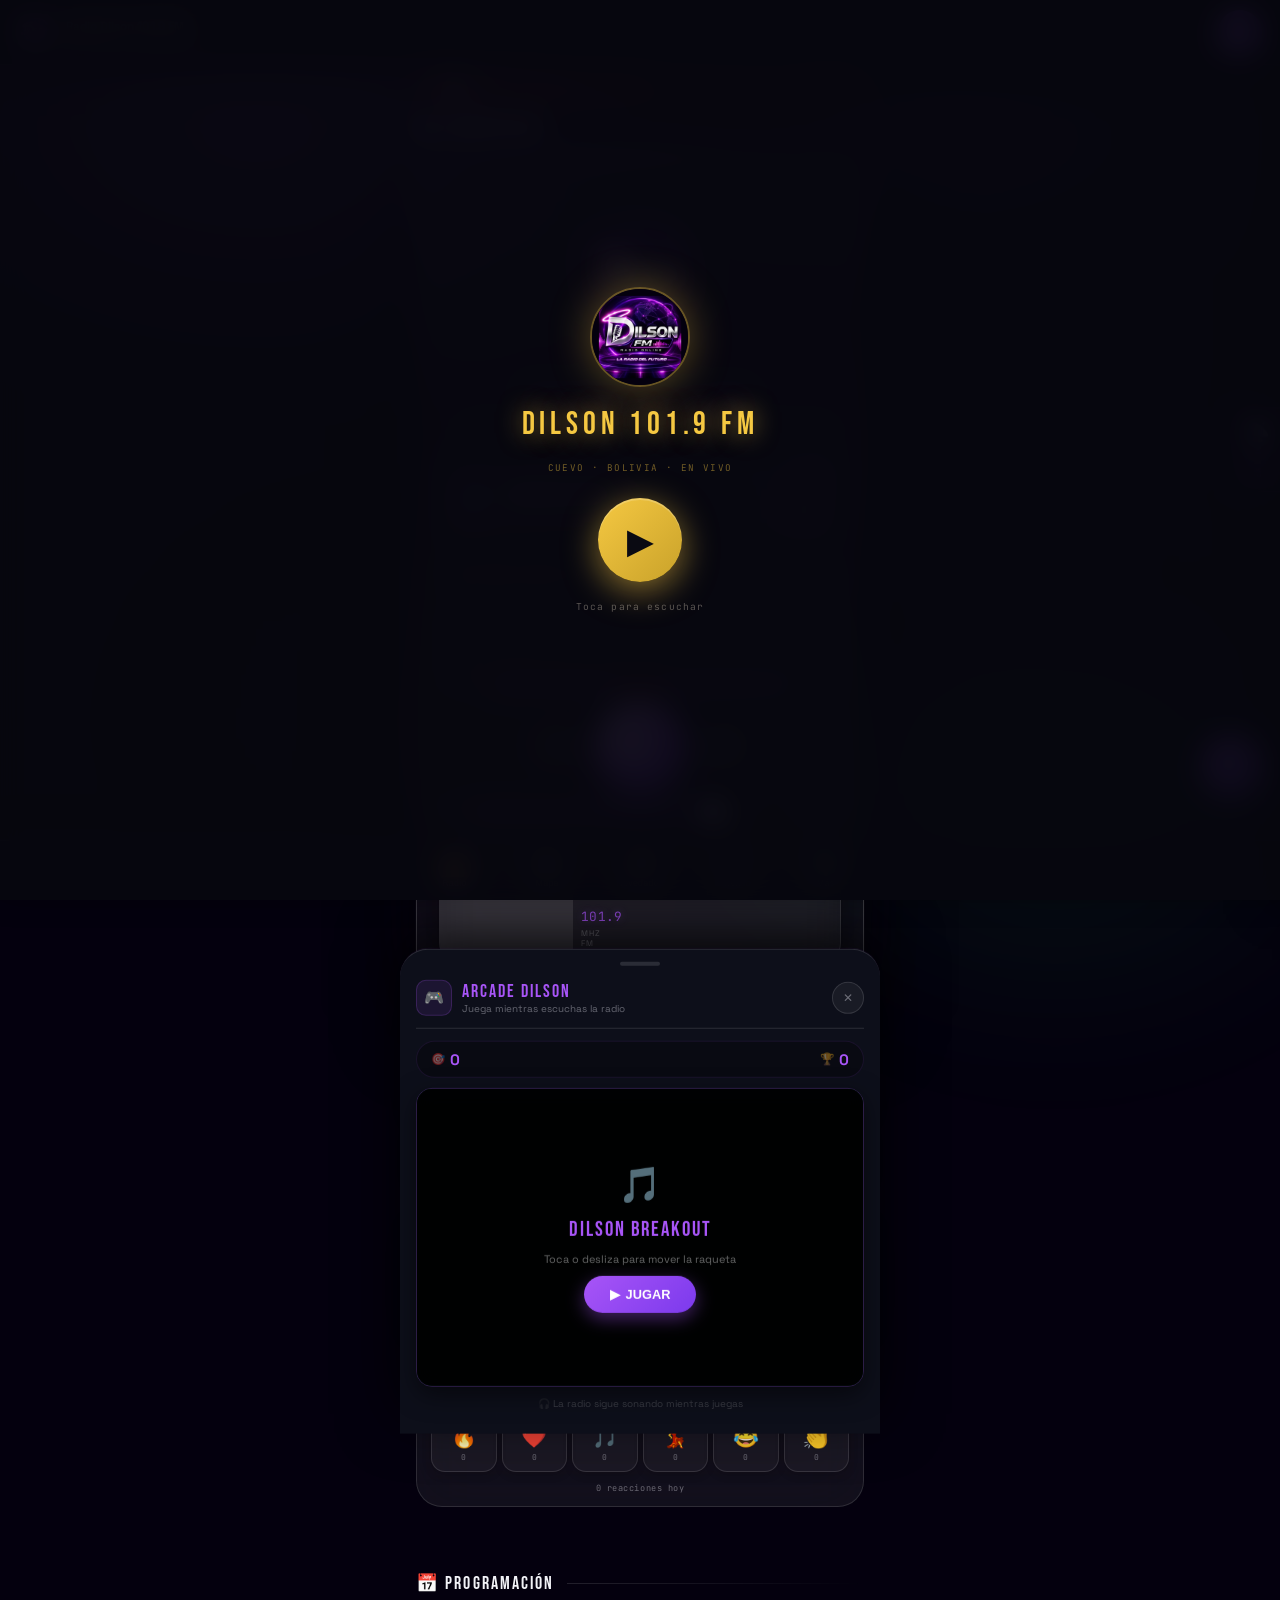
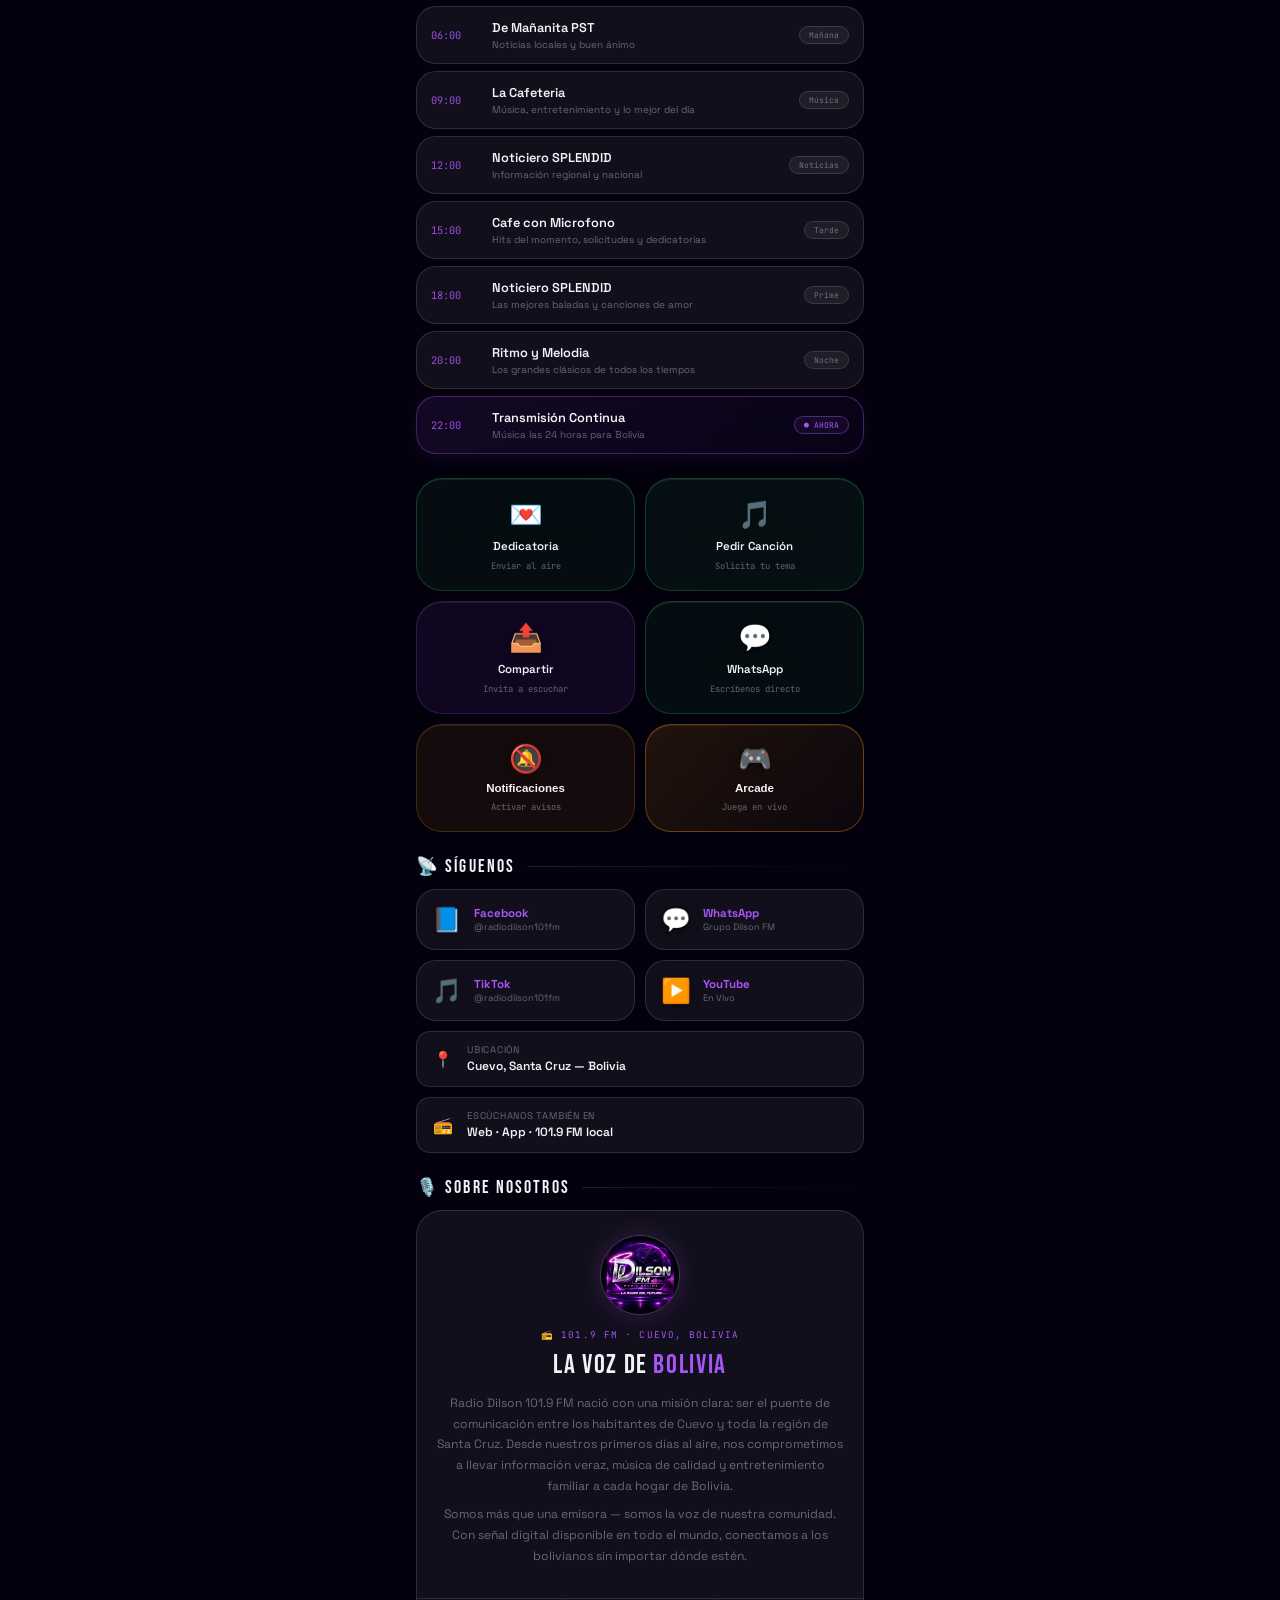
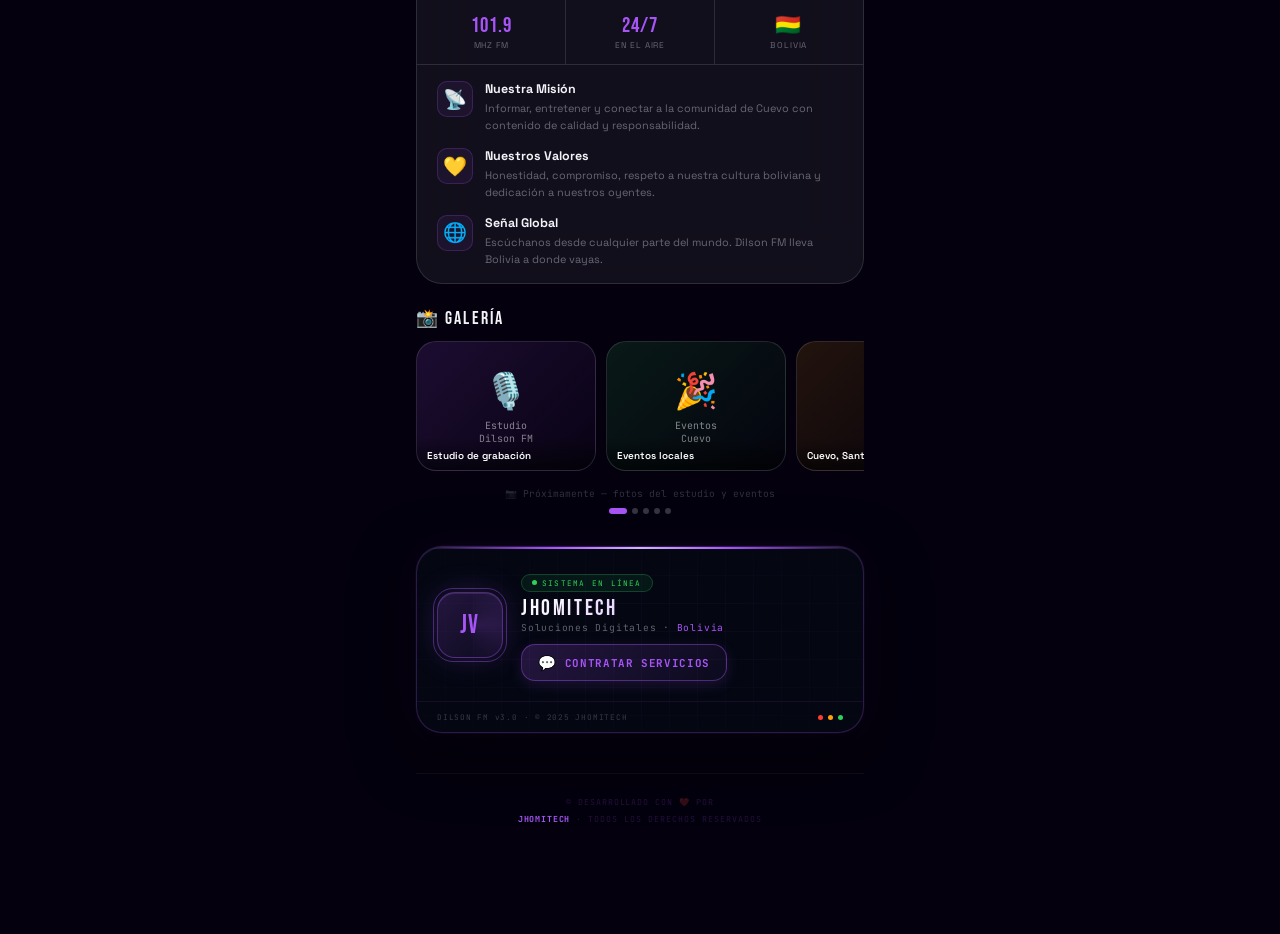
==== commit e6063813: "Visualizador arreglado en el origen (rango de decibelios), top de canciones fuera del reproductor, c" ====
--- a/index.html
+++ b/index.html
@@ -326,17 +326,6 @@
         </div>
       </div>
 
-      <!-- Ranking canciones pedidas -->
-      <div class="ranking-panel" id="rankingPanel" role="region" aria-label="Top canciones pedidas">
-        <div class="ranking-header">
-          <span class="ranking-title">🏆 Top Canciones Pedidas</span>
-          <span class="ranking-period" id="rankingPeriod">esta semana</span>
-        </div>
-        <div class="ranking-list" id="rankingList">
-          <div class="ranking-empty">Sé el primero en pedir 🎵</div>
-        </div>
-      </div>
-
       <!-- Ticker -->
       <div class="ticker" aria-hidden="true">
         <span class="tick-inner" id="ticker">▶ EN VIVO ▶ RADIO DILSON 101.9 FM ▶ CUEVO, SANTA CRUZ · BOLIVIA ▶ TRANSMISIÓN 24/7 ▶ SEÑAL DIGITAL ▶ &nbsp;&nbsp;&nbsp; ▶ EN VIVO ▶ RADIO DILSON 101.9 FM ▶ CUEVO, SANTA CRUZ · BOLIVIA ▶ TRANSMISIÓN 24/7 ▶ SEÑAL DIGITAL ▶</span>
@@ -370,6 +359,18 @@
         <div class="stat"><span class="sv" id="statListeners">--</span><span class="sl">🎧 Oyentes</span></div>
         <div class="sdiv" aria-hidden="true"></div>
         <div class="stat"><span class="sv">101.9</span><span class="sl">MHz FM</span></div>
+      </div>
+    </div>
+
+    <!-- Top de canciones pedidas — FUERA de la tarjeta del reproductor.
+         Antes iba dentro y le robaba espacio a los controles de play/pausa. -->
+    <div class="ranking-panel" id="rankingPanel" role="region" aria-label="Top canciones pedidas">
+      <div class="ranking-header">
+        <span class="ranking-title">🏆 Top Canciones Pedidas</span>
+        <span class="ranking-period" id="rankingPeriod">esta semana</span>
+      </div>
+      <div class="ranking-list" id="rankingList">
+        <div class="ranking-empty">Sé el primero en pedir 🎵</div>
       </div>
     </div>
 
--- a/style.css
+++ b/style.css
@@ -18,9 +18,9 @@
   --blue-border: rgba(168,85,247,0.22);
 
   /* ── Acento secundario: mantiene el dorado para identidad Dilson ── */
-  --gold:    #F5C842;
-  --goldlt:  #FFE580;
-  --golddm:  #C9A22A;
+  --gold:    #A855F7;
+  --goldlt:  #D8B4FE;
+  --golddm:  #7C3AED;
 
   /* ── Estado / semántica ── */
   --red:     #FF3B30;
@@ -2184,3 +2184,28 @@
    existe :active). Añadirlas habría anulado el feedback táctil de
    :active, porque :hover y :active empatan en especificidad y una regla
    de :hover colocada después ganaría. */
+
+/* ══════════════════════════════════════════════════════════════════
+   TARJETA DEL TOP DE CANCIONES
+   ══════════════════════════════════════════════════════════════════
+   Esta lista salió de dentro de la tarjeta del reproductor porque le
+   robaba espacio a los controles de play/pausa. Ahora es una tarjeta
+   hermana de la del locutor y la del clima, así que necesita su propio
+   fondo y su borde: antes se apoyaba en el cristal de la tarjeta del
+   reproductor y, sin él, quedaba como un bloque suelto sobre el fondo. */
+.ranking-panel {
+  padding: 14px 16px 16px;
+  margin: 12px 0 0;
+  border-radius: var(--r-lg);
+  background: rgba(255,255,255,0.05);
+  border: 0.5px solid var(--glass-border);
+  backdrop-filter: blur(20px);
+  -webkit-backdrop-filter: blur(20px);
+  position: relative;
+  overflow: hidden;
+  box-shadow: 0 6px 24px rgba(0,0,0,0.25);
+}
+.ranking-panel::before {
+  content: ''; position: absolute; top: 0; left: 0; right: 0; height: 1px;
+  background: linear-gradient(90deg, transparent, rgba(168,85,247,0.45), transparent);
+}
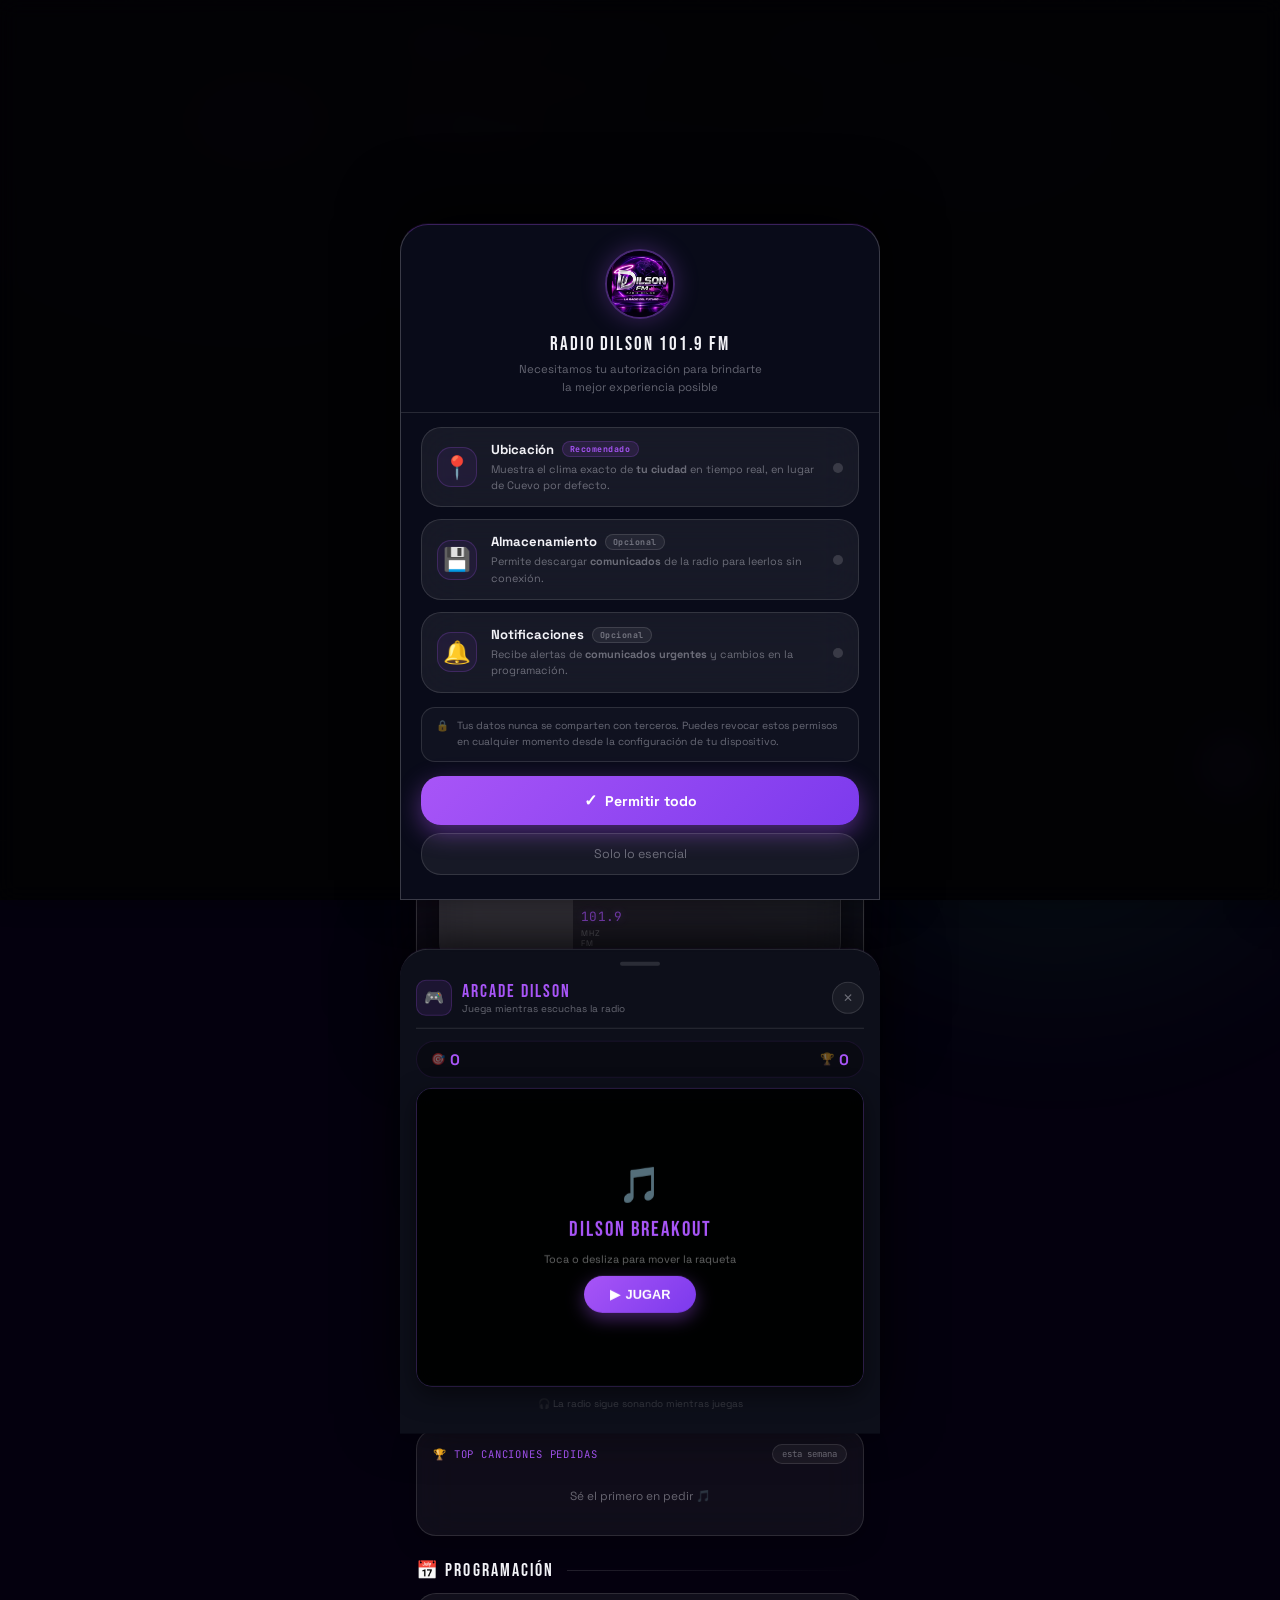
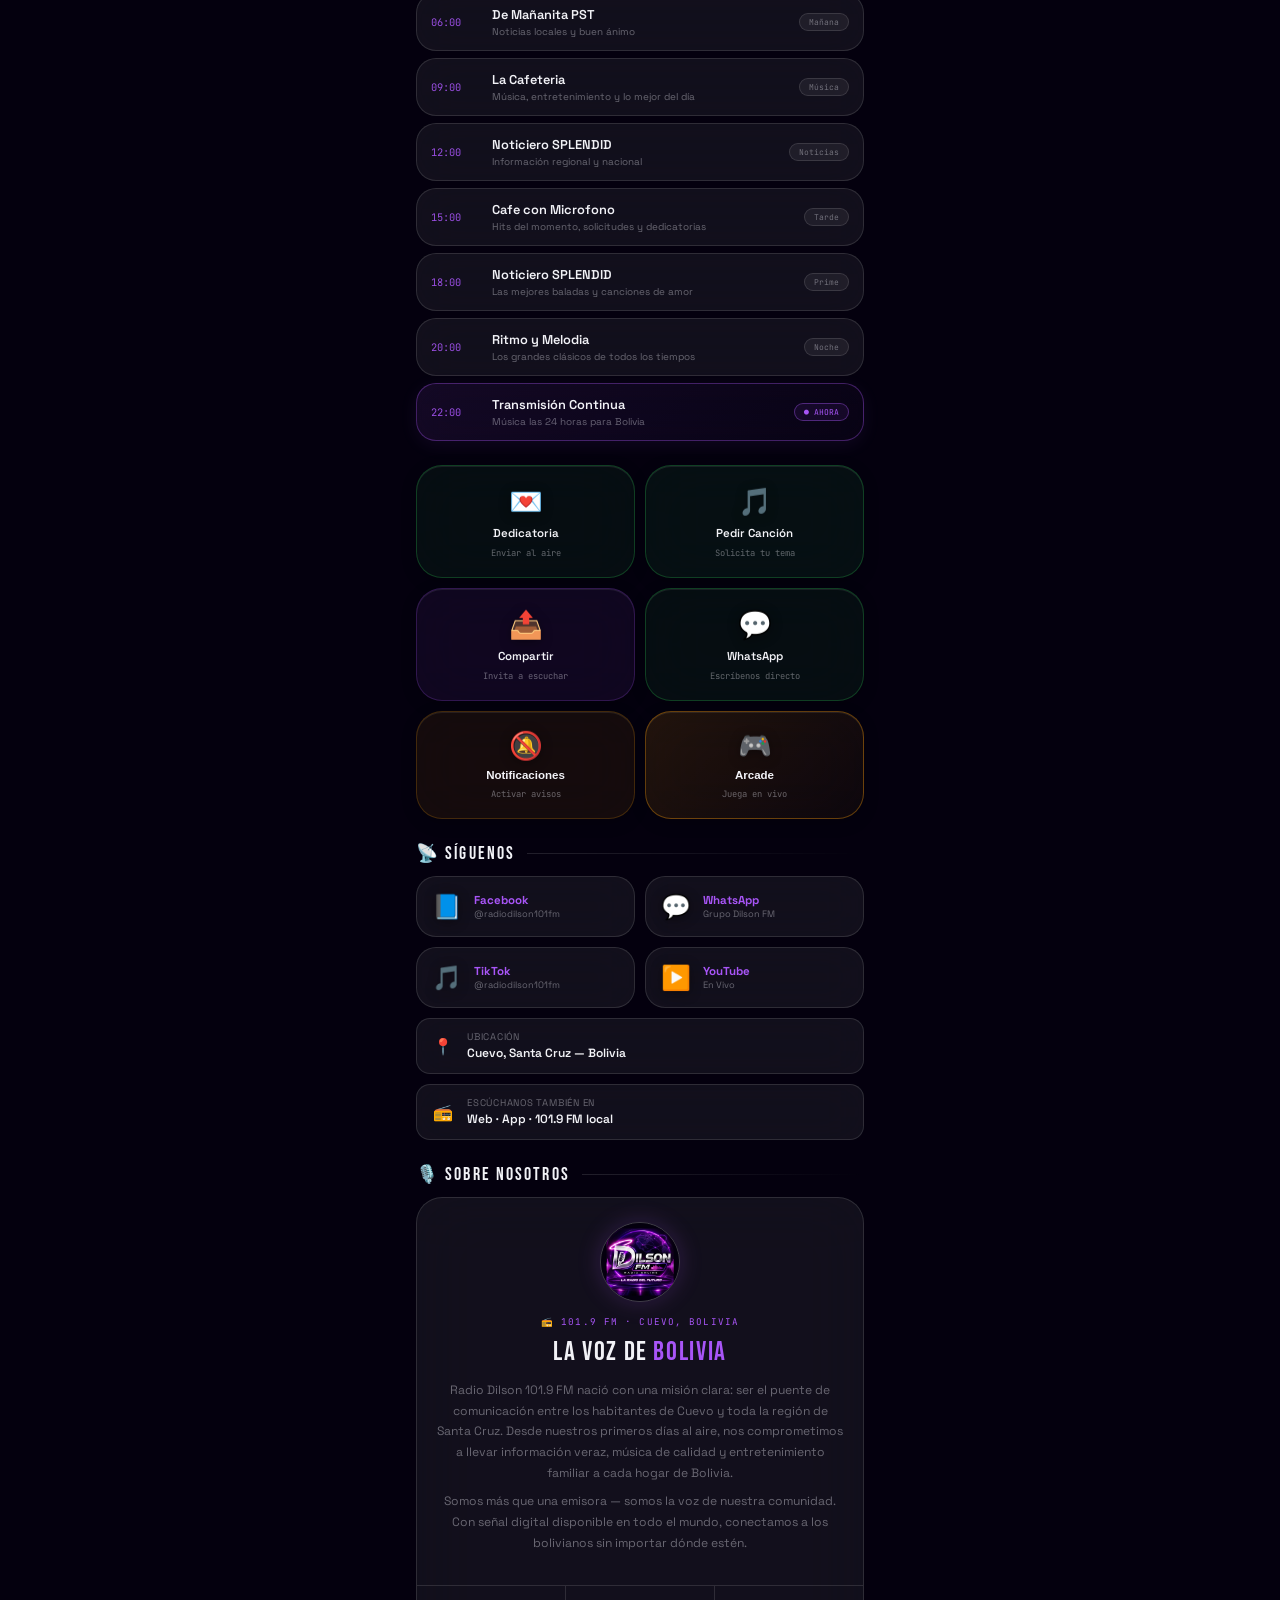
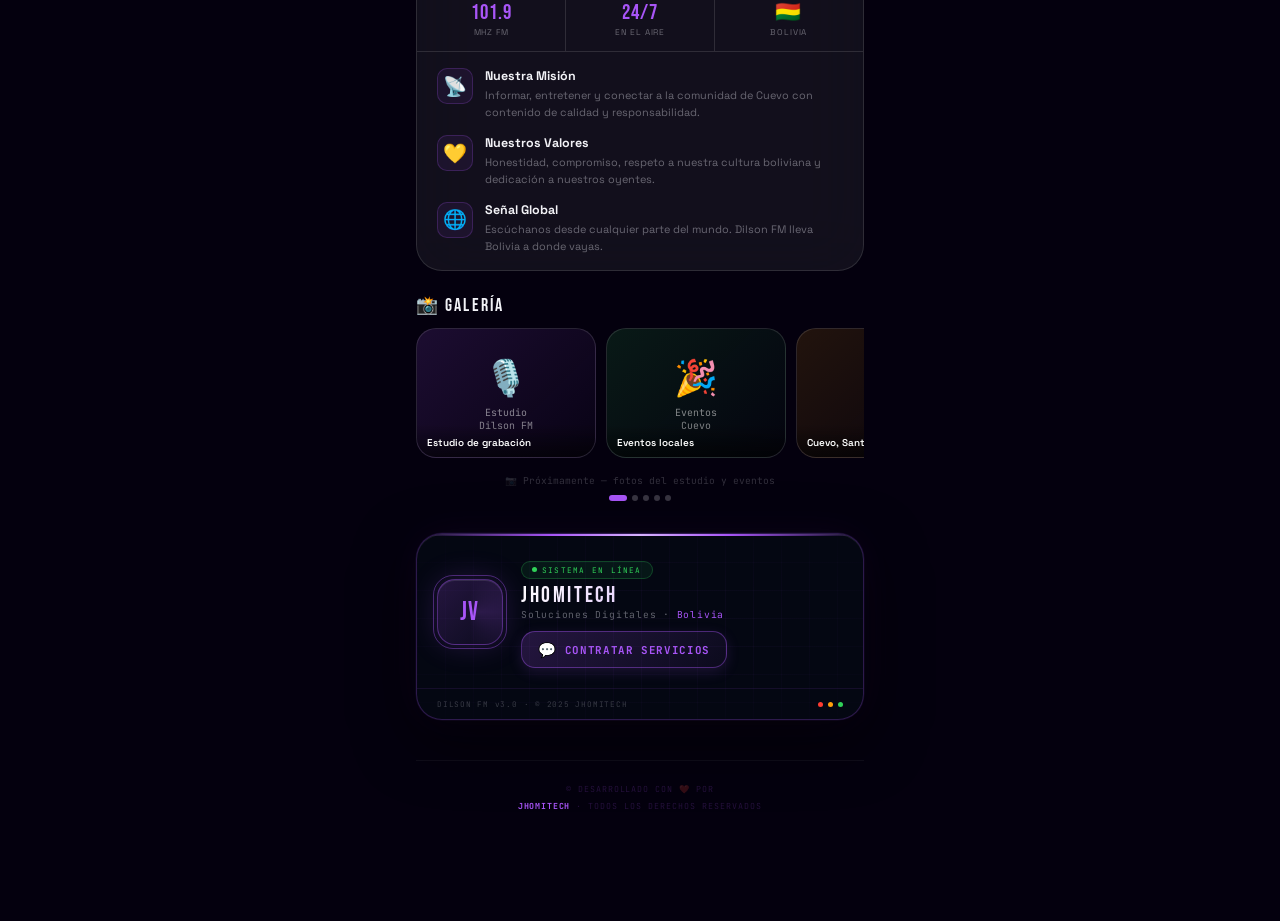
==== commit 26e777f1: "Top de canciones: maquetacion completa de las filas, ubicacion junto a las reacciones y oculto si es" ====
--- a/index.html
+++ b/index.html
@@ -362,18 +362,6 @@
       </div>
     </div>
 
-    <!-- Top de canciones pedidas — FUERA de la tarjeta del reproductor.
-         Antes iba dentro y le robaba espacio a los controles de play/pausa. -->
-    <div class="ranking-panel" id="rankingPanel" role="region" aria-label="Top canciones pedidas">
-      <div class="ranking-header">
-        <span class="ranking-title">🏆 Top Canciones Pedidas</span>
-        <span class="ranking-period" id="rankingPeriod">esta semana</span>
-      </div>
-      <div class="ranking-list" id="rankingList">
-        <div class="ranking-empty">Sé el primero en pedir 🎵</div>
-      </div>
-    </div>
-
     <!-- DJ EN TURNO -->
     <div class="dj-card" id="djCard" role="region" aria-label="Locutor en turno">
       <div class="dj-avatar" id="djAvatar" aria-hidden="true">🎙️</div>
@@ -456,6 +444,20 @@
       </div>
       <div class="vote-total" id="voteTotalLabel">Sé el primero en votar</div>
       <div class="vote-result-msg" id="voteResultMsg"></div>
+    </div>
+
+    <!-- TOP DE CANCIONES PEDIDAS
+         Va aquí, junto a las reacciones y la votación, porque es contenido de
+         participación. Antes estaba pegado a la tarjeta del reproductor y
+         rompía la secuencia reproductor → locutor en turno. -->
+    <div class="ranking-panel" id="rankingPanel" role="region" aria-label="Top canciones pedidas">
+      <div class="ranking-header">
+        <span class="ranking-title">🏆 Top Canciones Pedidas</span>
+        <span class="ranking-period" id="rankingPeriod">esta semana</span>
+      </div>
+      <div class="ranking-list" id="rankingList">
+        <div class="ranking-empty">Sé el primero en pedir 🎵</div>
+      </div>
     </div>
 
     <!-- PROGRAMACIÓN -->
--- a/style.css
+++ b/style.css
@@ -2209,3 +2209,114 @@
   content: ''; position: absolute; top: 0; left: 0; right: 0; height: 1px;
   background: linear-gradient(90deg, transparent, rgba(168,85,247,0.45), transparent);
 }
+
+/* ══════════════════════════════════════════════════════════════════
+   TOP DE CANCIONES PEDIDAS — maquetación de las filas
+   ══════════════════════════════════════════════════════════════════
+   Las filas se pintaban SIN NINGÚN ESTILO: en la hoja no existían las
+   clases .ranking-item, .rank-info, .rank-song, .rank-bar-wrap, .rank-bar
+   ni .rank-count. Se veían como líneas de texto sueltas, y la barra de
+   proporción era un div invisible (sin alto ni color).
+
+   Todo va prefijado con .ranking-list a propósito: la lista de OYENTES
+   comparte la clase .rank-medal con otra medida, y sin el prefijo se
+   habría descuadrado aquella. */
+
+.ranking-list { gap: 2px; }
+
+.ranking-list .ranking-item {
+  display: grid;
+  grid-template-columns: 28px minmax(0, 1fr) auto;
+  align-items: center;
+  gap: 10px;
+  padding: 8px 10px;
+  border-radius: var(--r-sm);
+  animation: stIn 0.45s ease both;
+}
+.ranking-list .ranking-item + .ranking-item {
+  border-top: 0.5px solid rgba(255,255,255,0.05);
+}
+
+/* El primero es el ganador: se destaca con el acento violeta. */
+.ranking-list .ranking-item:first-child {
+  background: linear-gradient(90deg, rgba(168,85,247,0.15), rgba(168,85,247,0.02));
+  border-top: none;
+  box-shadow: inset 0 0 0 0.5px rgba(168,85,247,0.28);
+}
+
+/* ── Medalla o número de posición ── */
+.ranking-list .rank-medal {
+  width: 28px; height: 28px;
+  display: flex; align-items: center; justify-content: center;
+  margin: 0;                    /* anula el margin-bottom que traía de la otra lista */
+  font-size: 0.95rem;
+  font-family: 'JetBrains Mono', monospace;
+  font-weight: 700;
+  color: var(--muted);
+  background: rgba(255,255,255,0.05);
+  border: 0.5px solid rgba(255,255,255,0.08);
+  border-radius: 50%;
+  flex-shrink: 0;
+}
+.ranking-list .ranking-item:first-child .rank-medal {
+  background: rgba(168,85,247,0.22);
+  border-color: rgba(168,85,247,0.45);
+  box-shadow: 0 0 12px rgba(168,85,247,0.35);
+}
+
+/* ── Nombre de la canción + barra de proporción ── */
+.ranking-list .rank-info { min-width: 0; display: flex; flex-direction: column; gap: 5px; }
+
+.ranking-list .rank-song {
+  font-size: 0.8rem;
+  font-weight: 600;
+  line-height: 1.25;
+  color: var(--text);
+  white-space: nowrap; overflow: hidden; text-overflow: ellipsis;
+}
+.ranking-list .ranking-item:first-child .rank-song { color: var(--blue); }
+
+.ranking-list .rank-bar-wrap {
+  height: 4px;
+  background: rgba(255,255,255,0.07);
+  border-radius: 99px;
+  overflow: hidden;
+}
+.ranking-list .rank-bar {
+  height: 100%;
+  border-radius: 99px;
+  background: linear-gradient(90deg, var(--blue), var(--bluelt));
+  box-shadow: 0 0 8px rgba(168,85,247,0.45);
+  transition: width 0.6s cubic-bezier(0.16, 1, 0.3, 1);
+}
+
+/* ── Contador de pedidos ── */
+.ranking-list .rank-count {
+  min-width: 36px;
+  padding: 3px 8px;
+  font-family: 'JetBrains Mono', monospace;
+  font-size: 0.62rem;
+  font-weight: 700;
+  text-align: center;
+  color: var(--blue);
+  background: var(--blue-surf);
+  border: 0.5px solid var(--blue-border);
+  border-radius: 99px;
+  flex-shrink: 0;
+}
+.ranking-list .ranking-item:first-child .rank-count {
+  background: rgba(168,85,247,0.18);
+}
+
+/* ── Cabecera y estado vacío ── */
+.ranking-panel .ranking-header { margin-bottom: 8px; }
+.ranking-panel .ranking-title { font-size: 0.66rem; }
+.ranking-panel .ranking-period {
+  padding: 3px 9px;
+  font-size: 0.56rem;
+  color: var(--muted);
+  background: rgba(255,255,255,0.05);
+  border: 0.5px solid var(--glass-border);
+  border-radius: 99px;
+}
+.ranking-panel .ranking-empty { padding: 16px; font-size: 0.74rem; }
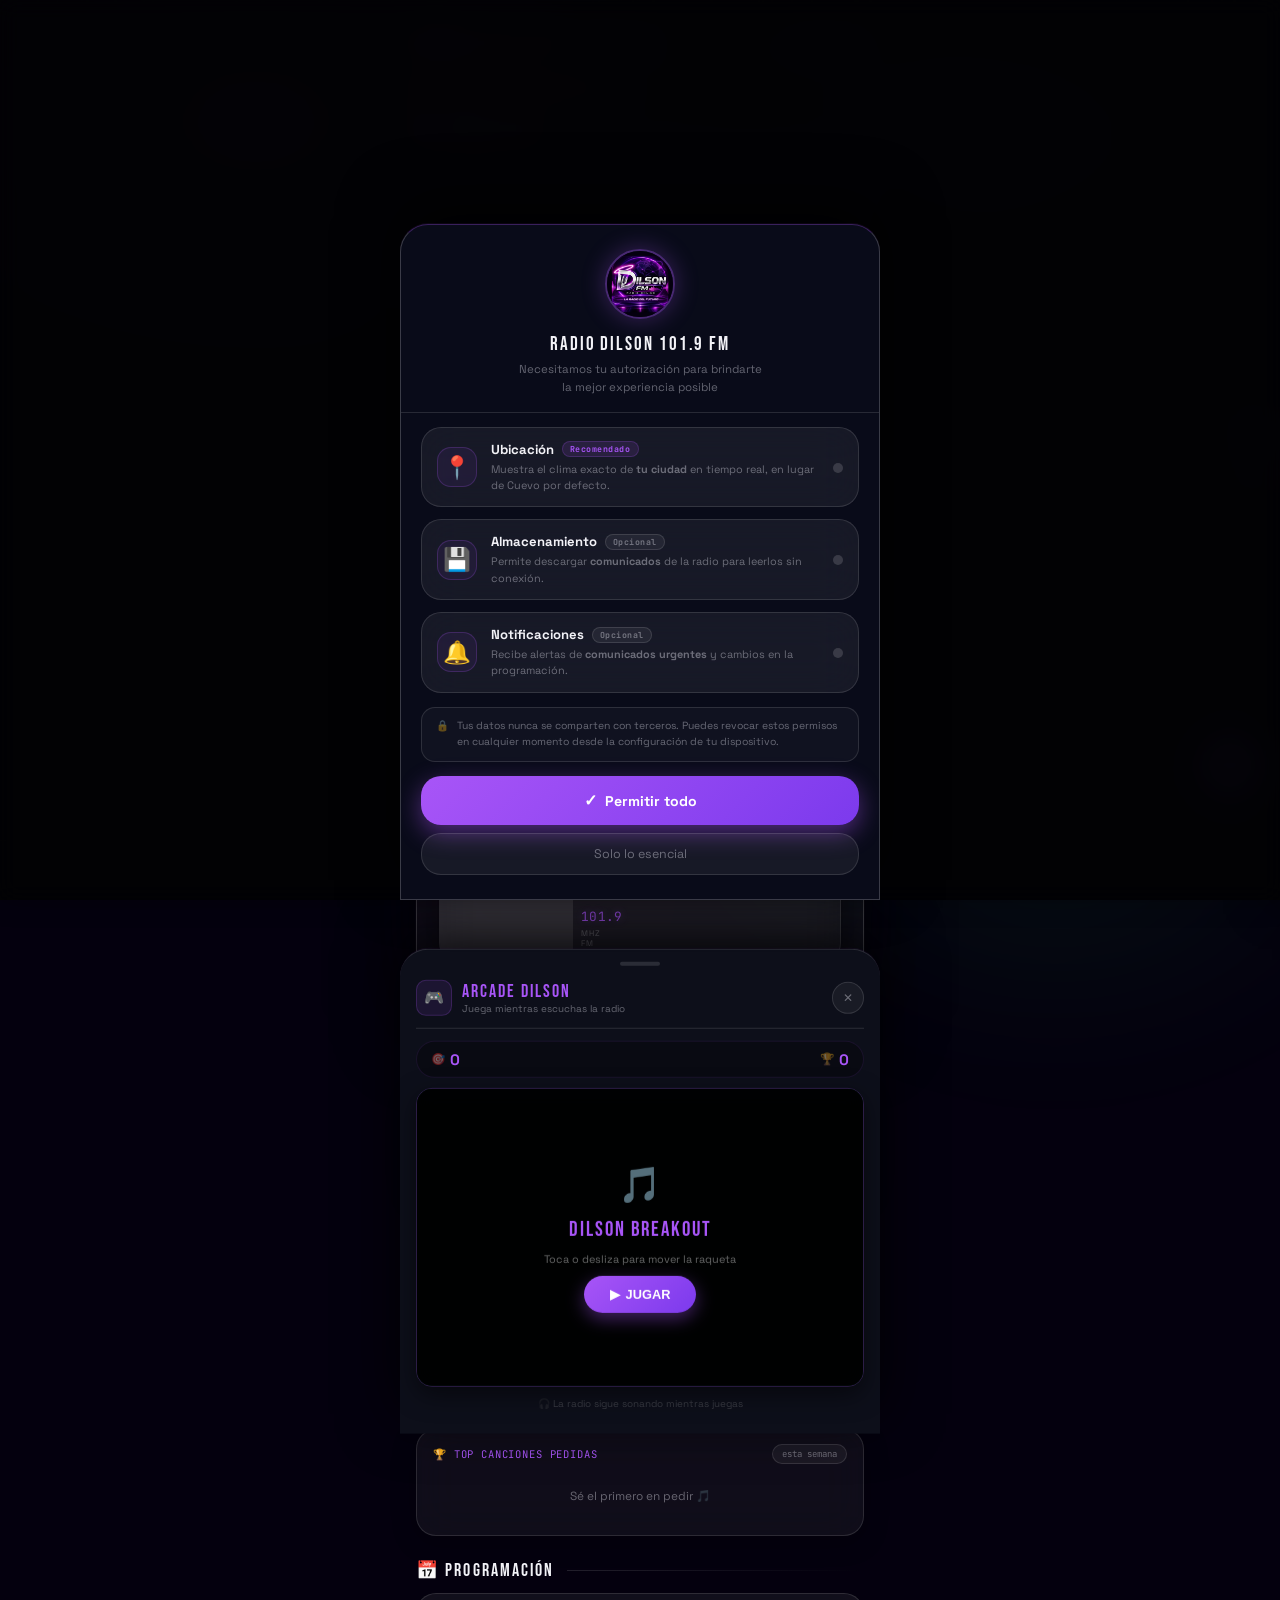
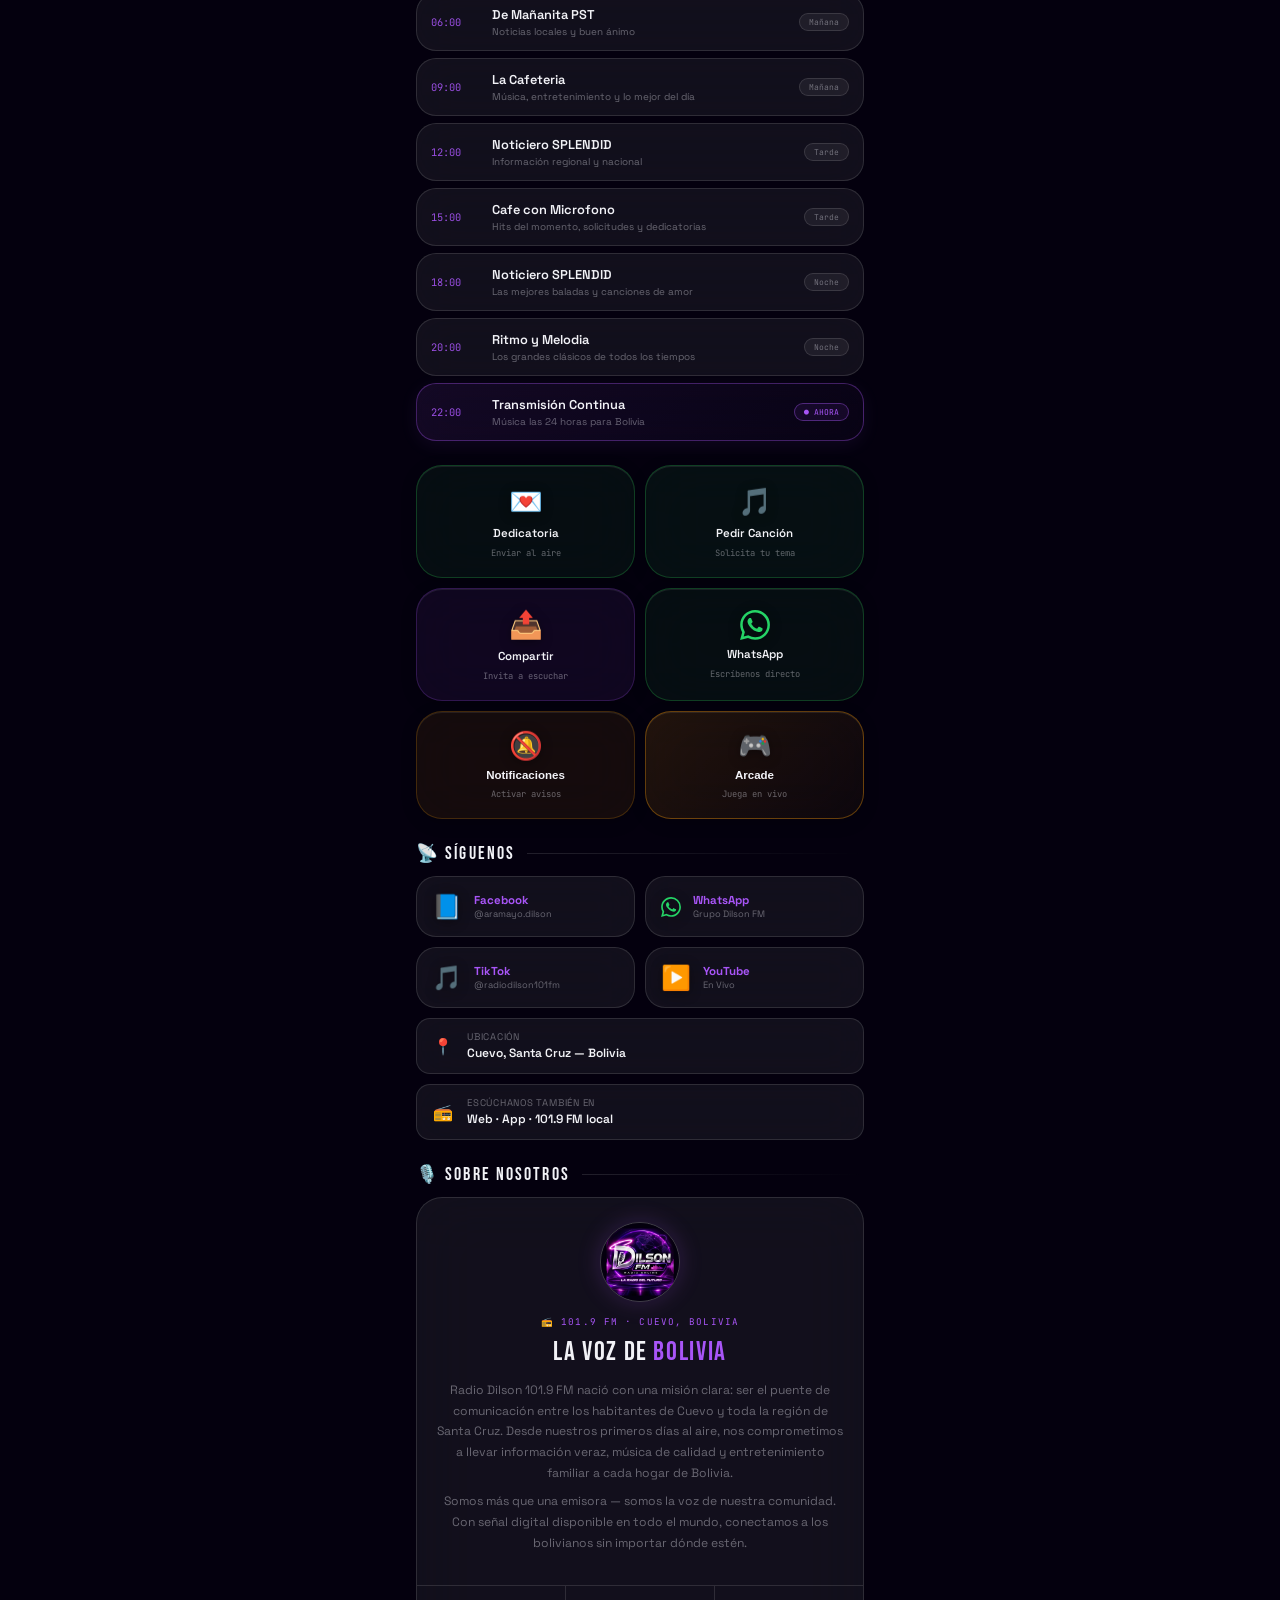
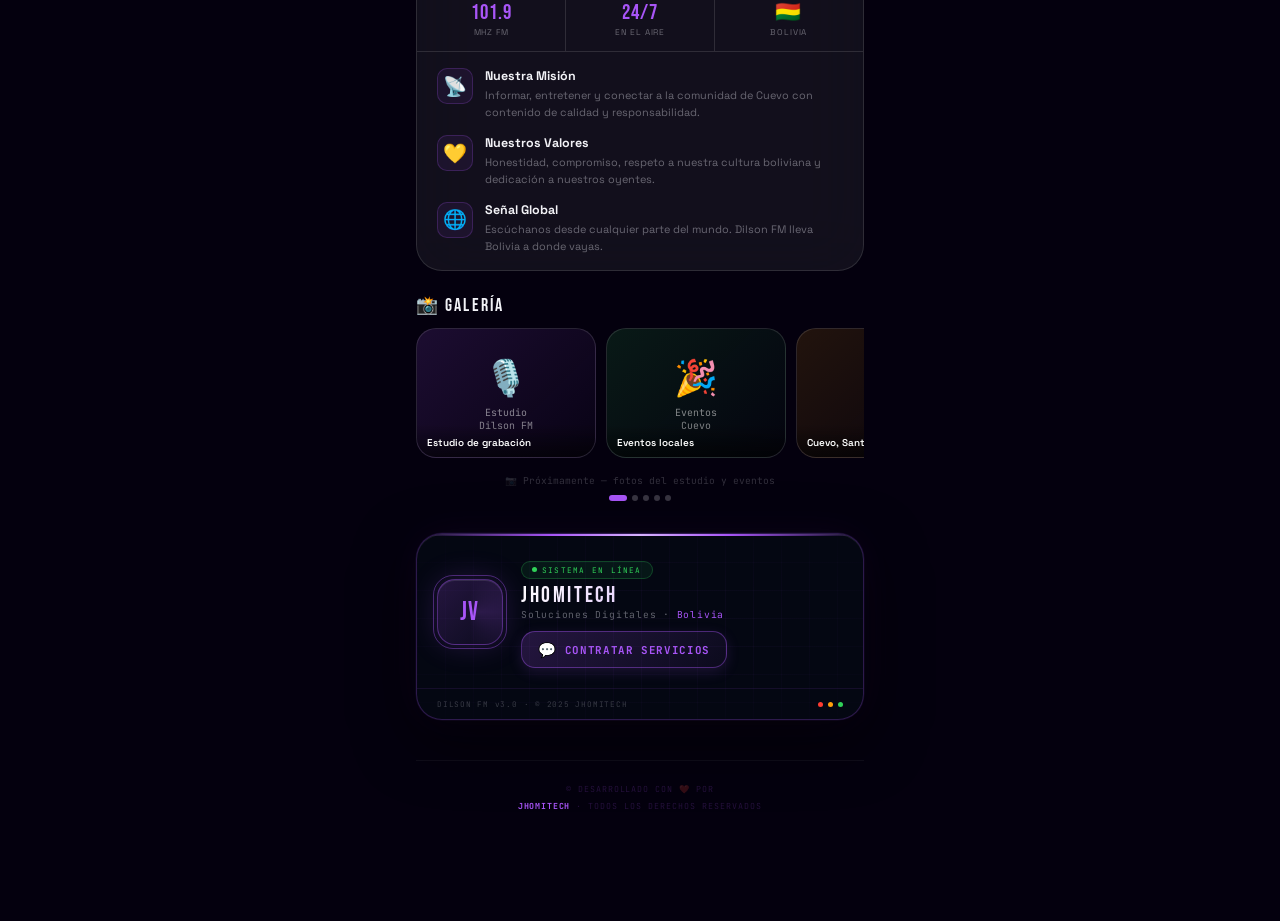
==== commit b454b107: "Visualizador mas sensible, pagina de Facebook actualizada e icono de WhatsApp dibujado" ====
--- a/index.html
+++ b/index.html
@@ -56,7 +56,7 @@
       "availableLanguage": "Spanish"
     },
     "sameAs": [
-      "https://facebook.com/radiodilson101fm",
+      "https://www.facebook.com/aramayo.dilson",
       "https://tiktok.com/@radiodilson101fm",
       "https://youtube.com/radiodilson101fm"
     ]
@@ -495,7 +495,7 @@
         <div class="action-sub">Invita a escuchar</div>
       </a>
       <a class="action-btn wapp" href="https://wa.me/59171805247" target="_blank" rel="noopener" aria-label="WhatsApp">
-        <div class="action-icon" aria-hidden="true">💬</div>
+        <div class="action-icon action-icon-wa" aria-hidden="true"><svg viewBox="0 0 24 24" width="30" height="30" fill="currentColor" focusable="false"><path d="M17.472 14.382c-.297-.149-1.758-.867-2.03-.967-.273-.099-.471-.148-.67.15-.197.297-.767.966-.94 1.164-.173.199-.347.223-.644.075-.297-.15-1.255-.463-2.39-1.475-.883-.788-1.48-1.761-1.653-2.059-.173-.297-.018-.458.13-.606.134-.133.298-.347.446-.52.149-.174.198-.298.298-.497.099-.198.05-.371-.025-.52-.075-.149-.669-1.612-.916-2.207-.242-.579-.487-.5-.669-.51-.173-.008-.371-.01-.57-.01-.198 0-.52.074-.792.372-.272.297-1.04 1.016-1.04 2.479 0 1.462 1.065 2.875 1.213 3.074.149.198 2.096 3.2 5.077 4.487.709.306 1.262.489 1.694.625.712.227 1.36.195 1.871.118.571-.085 1.758-.719 2.006-1.413.248-.694.248-1.289.173-1.413-.074-.124-.272-.198-.57-.347m-5.421 7.403h-.004a9.87 9.87 0 01-5.031-1.378l-.361-.214-3.741.982.998-3.648-.235-.374a9.86 9.86 0 01-1.51-5.26c.001-5.45 4.436-9.884 9.888-9.884 2.64 0 5.122 1.03 6.988 2.898a9.825 9.825 0 012.893 6.994c-.003 5.45-4.437 9.884-9.885 9.884m8.413-18.297A11.815 11.815 0 0012.05 0C5.495 0 .16 5.335.157 11.892c0 2.096.547 4.142 1.588 5.945L.057 24l6.305-1.654a11.882 11.882 0 005.683 1.448h.005c6.554 0 11.89-5.335 11.893-11.893a11.821 11.821 0 00-3.48-8.413z"/></svg></div>
         <div class="action-label">WhatsApp</div>
         <div class="action-sub">Escríbenos directo</div>
       </a>
@@ -515,8 +515,8 @@
     <div class="section s3" role="region" aria-label="Redes sociales">
       <div class="sec-hdr"><div class="sec-ttl">📡 SÍGUENOS</div><div class="sec-line" aria-hidden="true"></div></div>
       <div class="sgrid">
-        <a class="sbtn" href="https://facebook.com/radiodilson101fm" target="_blank" rel="noopener" aria-label="Facebook"><div class="si" aria-hidden="true">📘</div><div><div class="sn">Facebook</div><div class="sh">@radiodilson101fm</div></div></a>
-        <a class="sbtn" href="https://chat.whatsapp.com/HKvQkffKu4m546MzUVbqBc" target="_blank" rel="noopener" aria-label="WhatsApp"><div class="si" aria-hidden="true">💬</div><div><div class="sn">WhatsApp</div><div class="sh">Grupo Dilson FM</div></div></a>
+        <a class="sbtn" href="https://www.facebook.com/aramayo.dilson" target="_blank" rel="noopener" aria-label="Facebook de Radio Dilson"><div class="si" aria-hidden="true">📘</div><div><div class="sn">Facebook</div><div class="sh">@aramayo.dilson</div></div></a>
+        <a class="sbtn" href="https://chat.whatsapp.com/HKvQkffKu4m546MzUVbqBc" target="_blank" rel="noopener" aria-label="Grupo de WhatsApp"><div class="si si-wa" aria-hidden="true"><svg viewBox="0 0 24 24" width="20" height="20" fill="currentColor" focusable="false"><path d="M17.472 14.382c-.297-.149-1.758-.867-2.03-.967-.273-.099-.471-.148-.67.15-.197.297-.767.966-.94 1.164-.173.199-.347.223-.644.075-.297-.15-1.255-.463-2.39-1.475-.883-.788-1.48-1.761-1.653-2.059-.173-.297-.018-.458.13-.606.134-.133.298-.347.446-.52.149-.174.198-.298.298-.497.099-.198.05-.371-.025-.52-.075-.149-.669-1.612-.916-2.207-.242-.579-.487-.5-.669-.51-.173-.008-.371-.01-.57-.01-.198 0-.52.074-.792.372-.272.297-1.04 1.016-1.04 2.479 0 1.462 1.065 2.875 1.213 3.074.149.198 2.096 3.2 5.077 4.487.709.306 1.262.489 1.694.625.712.227 1.36.195 1.871.118.571-.085 1.758-.719 2.006-1.413.248-.694.248-1.289.173-1.413-.074-.124-.272-.198-.57-.347m-5.421 7.403h-.004a9.87 9.87 0 01-5.031-1.378l-.361-.214-3.741.982.998-3.648-.235-.374a9.86 9.86 0 01-1.51-5.26c.001-5.45 4.436-9.884 9.888-9.884 2.64 0 5.122 1.03 6.988 2.898a9.825 9.825 0 012.893 6.994c-.003 5.45-4.437 9.884-9.885 9.884m8.413-18.297A11.815 11.815 0 0012.05 0C5.495 0 .16 5.335.157 11.892c0 2.096.547 4.142 1.588 5.945L.057 24l6.305-1.654a11.882 11.882 0 005.683 1.448h.005c6.554 0 11.89-5.335 11.893-11.893a11.821 11.821 0 00-3.48-8.413z"/></svg></div><div><div class="sn">WhatsApp</div><div class="sh">Grupo Dilson FM</div></div></a>
         <a class="sbtn" href="https://tiktok.com/@radiodilson101fm" target="_blank" rel="noopener" aria-label="TikTok"><div class="si" aria-hidden="true">🎵</div><div><div class="sn">TikTok</div><div class="sh">@radiodilson101fm</div></div></a>
         <a class="sbtn" href="https://youtube.com/radiodilson101fm" target="_blank" rel="noopener" aria-label="YouTube"><div class="si" aria-hidden="true">▶️</div><div><div class="sn">YouTube</div><div class="sh">En Vivo</div></div></a>
       </div>
@@ -1113,6 +1113,12 @@
 /* Enlace para saltar directamente al contenido con el teclado */
 .skip-link { position:absolute; left:-9999px; top:0; z-index:10000; background:var(--blue); color:#fff; padding:10px 16px; border-radius:0 0 12px 0; font-weight:700; font-size:0.85rem; text-decoration:none; }
 .skip-link:focus { left:0; outline:2px solid #fff; outline-offset:-2px; }
+/* Icono de WhatsApp dibujado: se ve nítido en cualquier pantalla, con el
+   verde de la marca, y no depende de la fuente de emojis del teléfono. */
+.si-wa { color:#25D366; }
+.si-wa svg { display:block; }
+.action-icon-wa { color:#25D366; display:flex; align-items:center; justify-content:center; }
+.action-icon-wa svg { display:block; }
 </style>
 
 <!-- ══ JS PRINCIPAL ══ -->
--- a/style.css
+++ b/style.css
@@ -2320,3 +2320,18 @@
   border-radius: 99px;
 }
 .ranking-panel .ranking-empty { padding: 16px; font-size: 0.74rem; }
+
+/* ══════════════════════════════════════════════════════════════════
+   BARRAS: altura por transform en vez de por altura real
+   ══════════════════════════════════════════════════════════════════
+   El JavaScript ya no cambia `height` en cada fotograma (eso obliga al
+   navegador a recalcular la maquetación de 36 elementos 60 veces por
+   segundo y puede cortar el audio). Ahora la barra mide siempre 58 px y
+   se escala con `transform`, que la GPU resuelve sin recalcular nada. */
+.bars .bar {
+  height: 58px;   /* altura máxima de la barra (antes 44 px) */
+  transform-origin: bottom center;
+  transform: scaleY(0.09);
+  transition: background 0.6s ease, box-shadow 0.3s ease;
+  will-change: transform;
+}
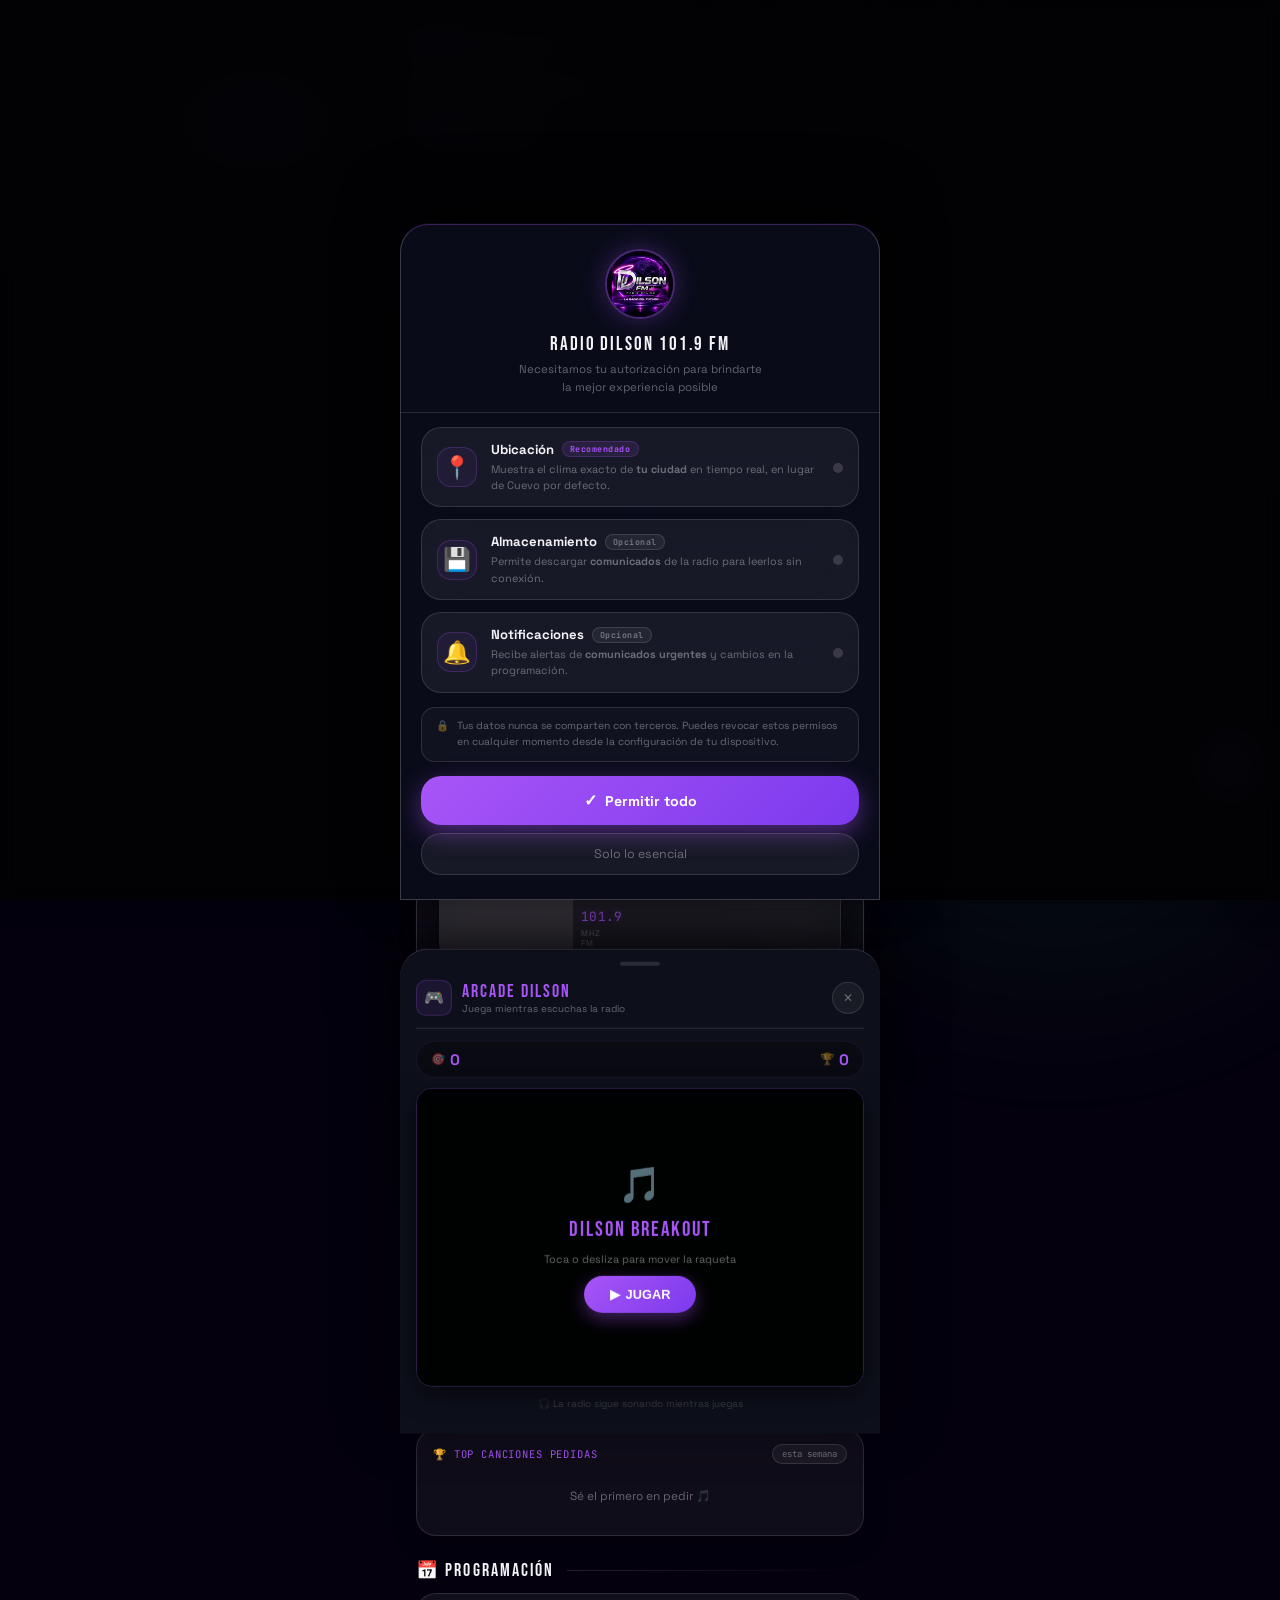
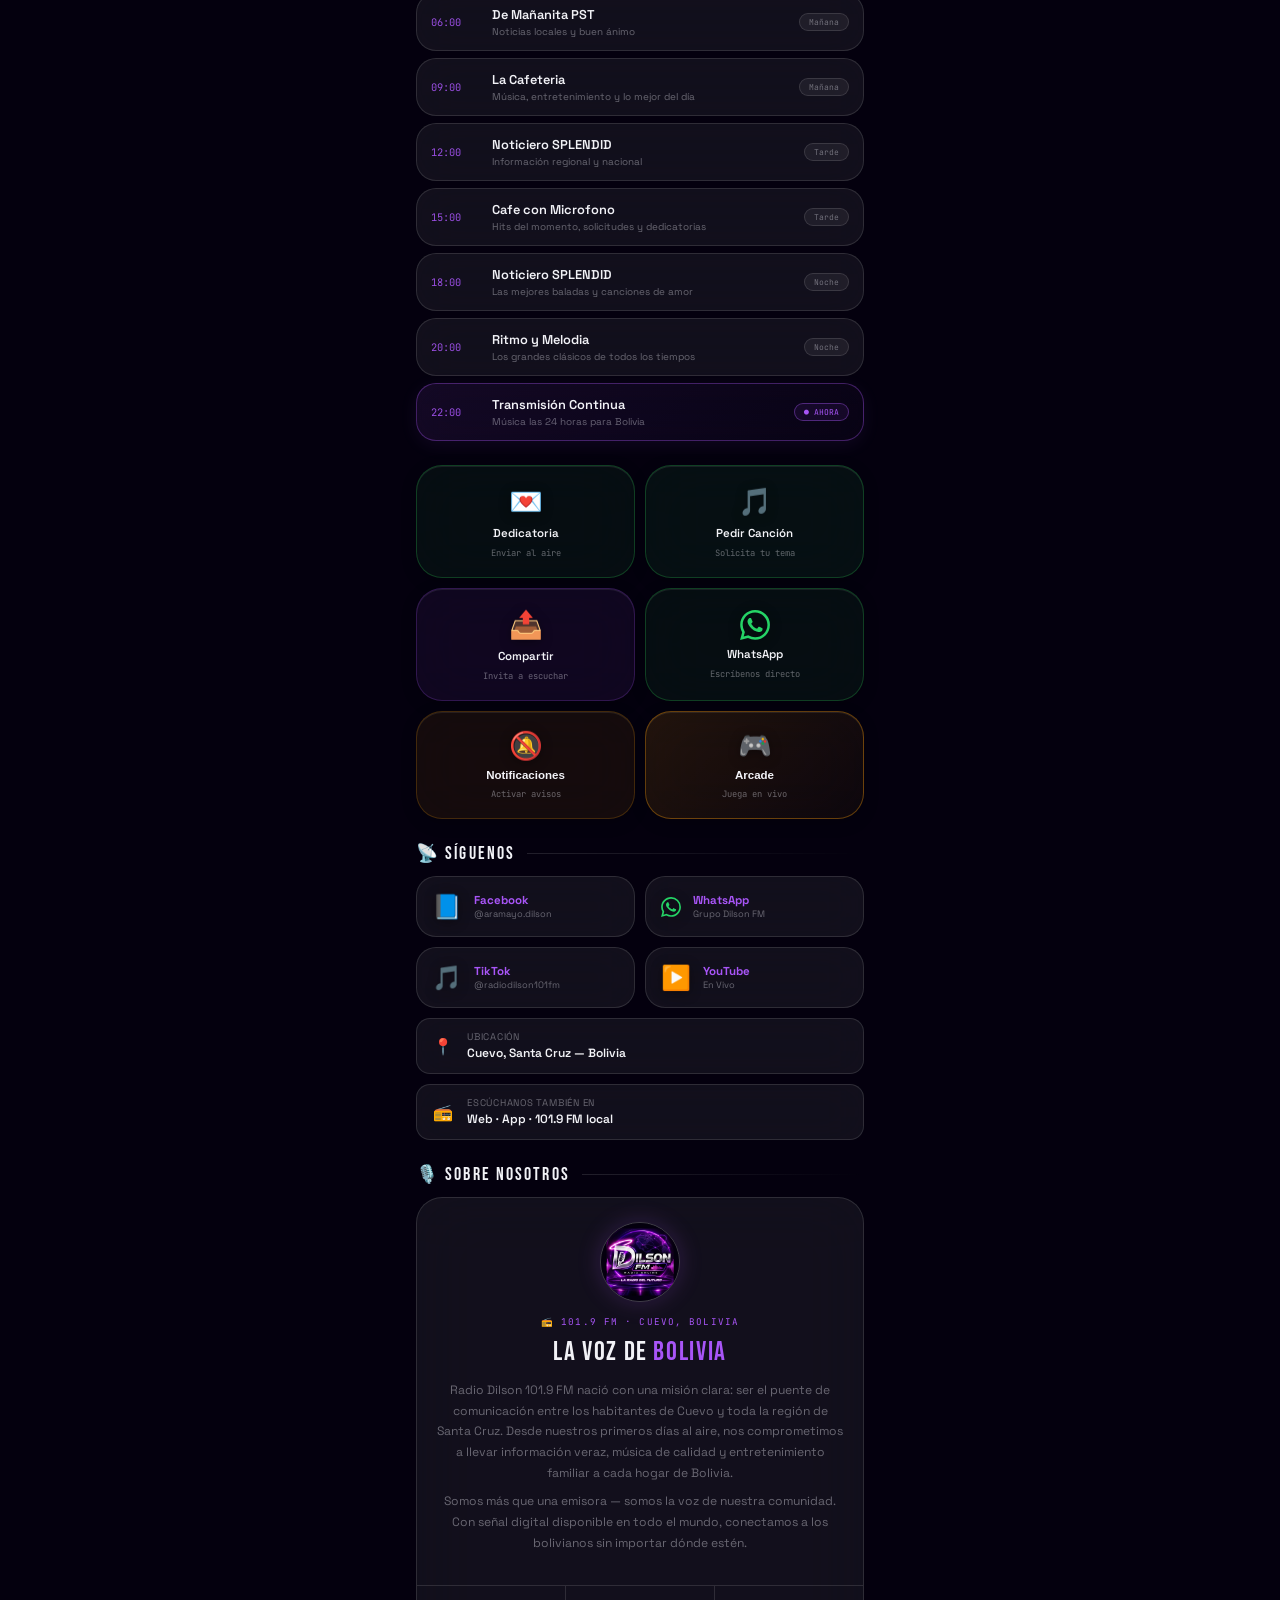
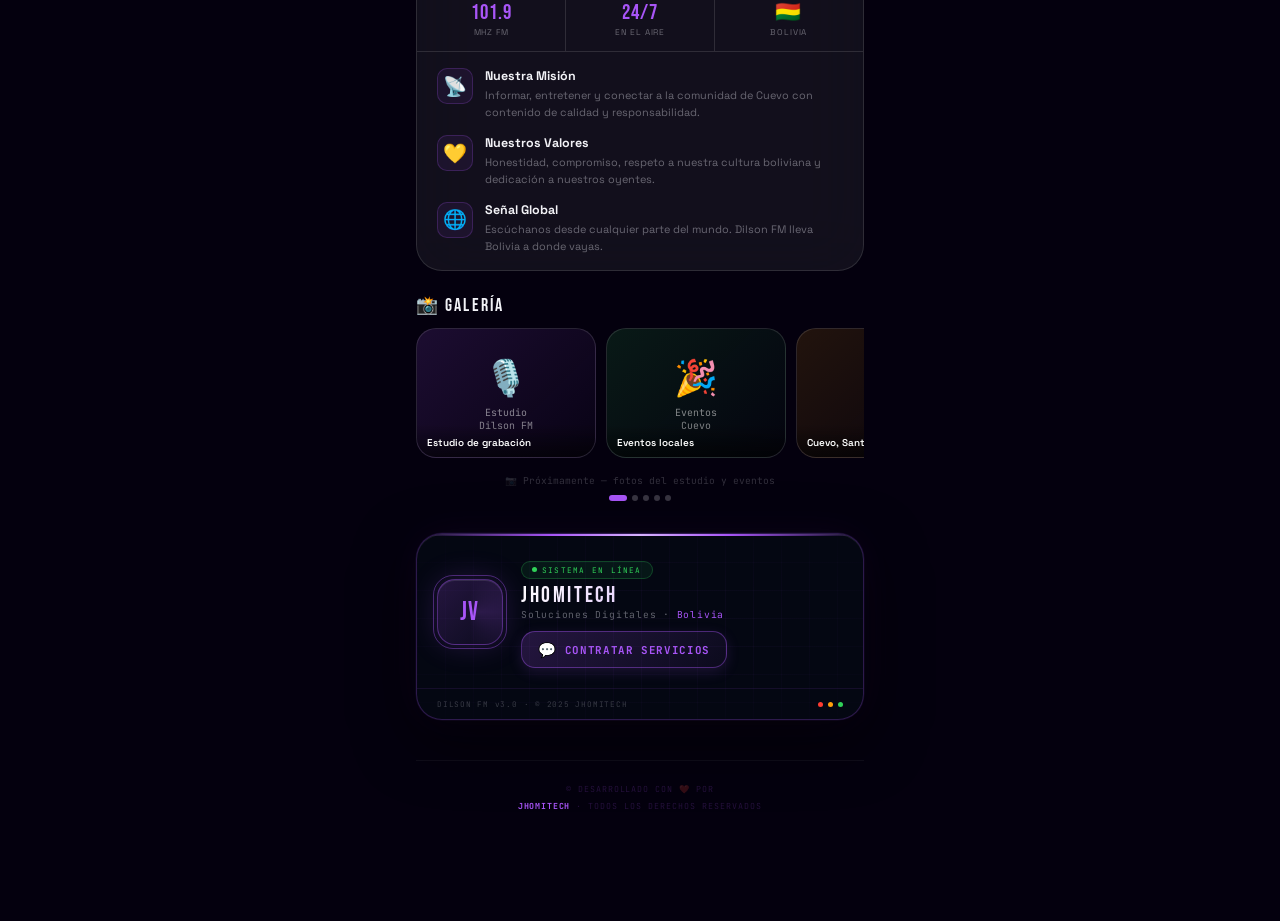
==== commit 3608f32b: "Iconos v2: nombres versionados para forzar el refresco en instalaciones existentes, maskable dentro " ====
--- a/index.html
+++ b/index.html
@@ -65,10 +65,11 @@
 
   <!-- PWA -->
   <link rel="manifest" href="manifest.json">
-  <link rel="icon" type="image/png" href="icon-192.png">
-  <link rel="apple-touch-icon" href="icon-192.png">
-  <link rel="apple-touch-icon" sizes="180x180" href="icon-180.png">
-  <link rel="apple-touch-icon" sizes="152x152" href="icon-152.png">
+  <link rel="icon" type="image/png" sizes="32x32" href="icon-32-v2.png">
+  <link rel="icon" href="favicon.ico" sizes="any">
+  <link rel="apple-touch-icon" href="icon-180-v2.png">
+  <link rel="apple-touch-icon" sizes="180x180" href="icon-180-v2.png">
+  <link rel="apple-touch-icon" sizes="152x152" href="icon-152-v2.png">
   <link rel="apple-touch-startup-image" href="icon-512.png">
 
   <!-- Fuentes: preconnect + carga no bloqueante -->
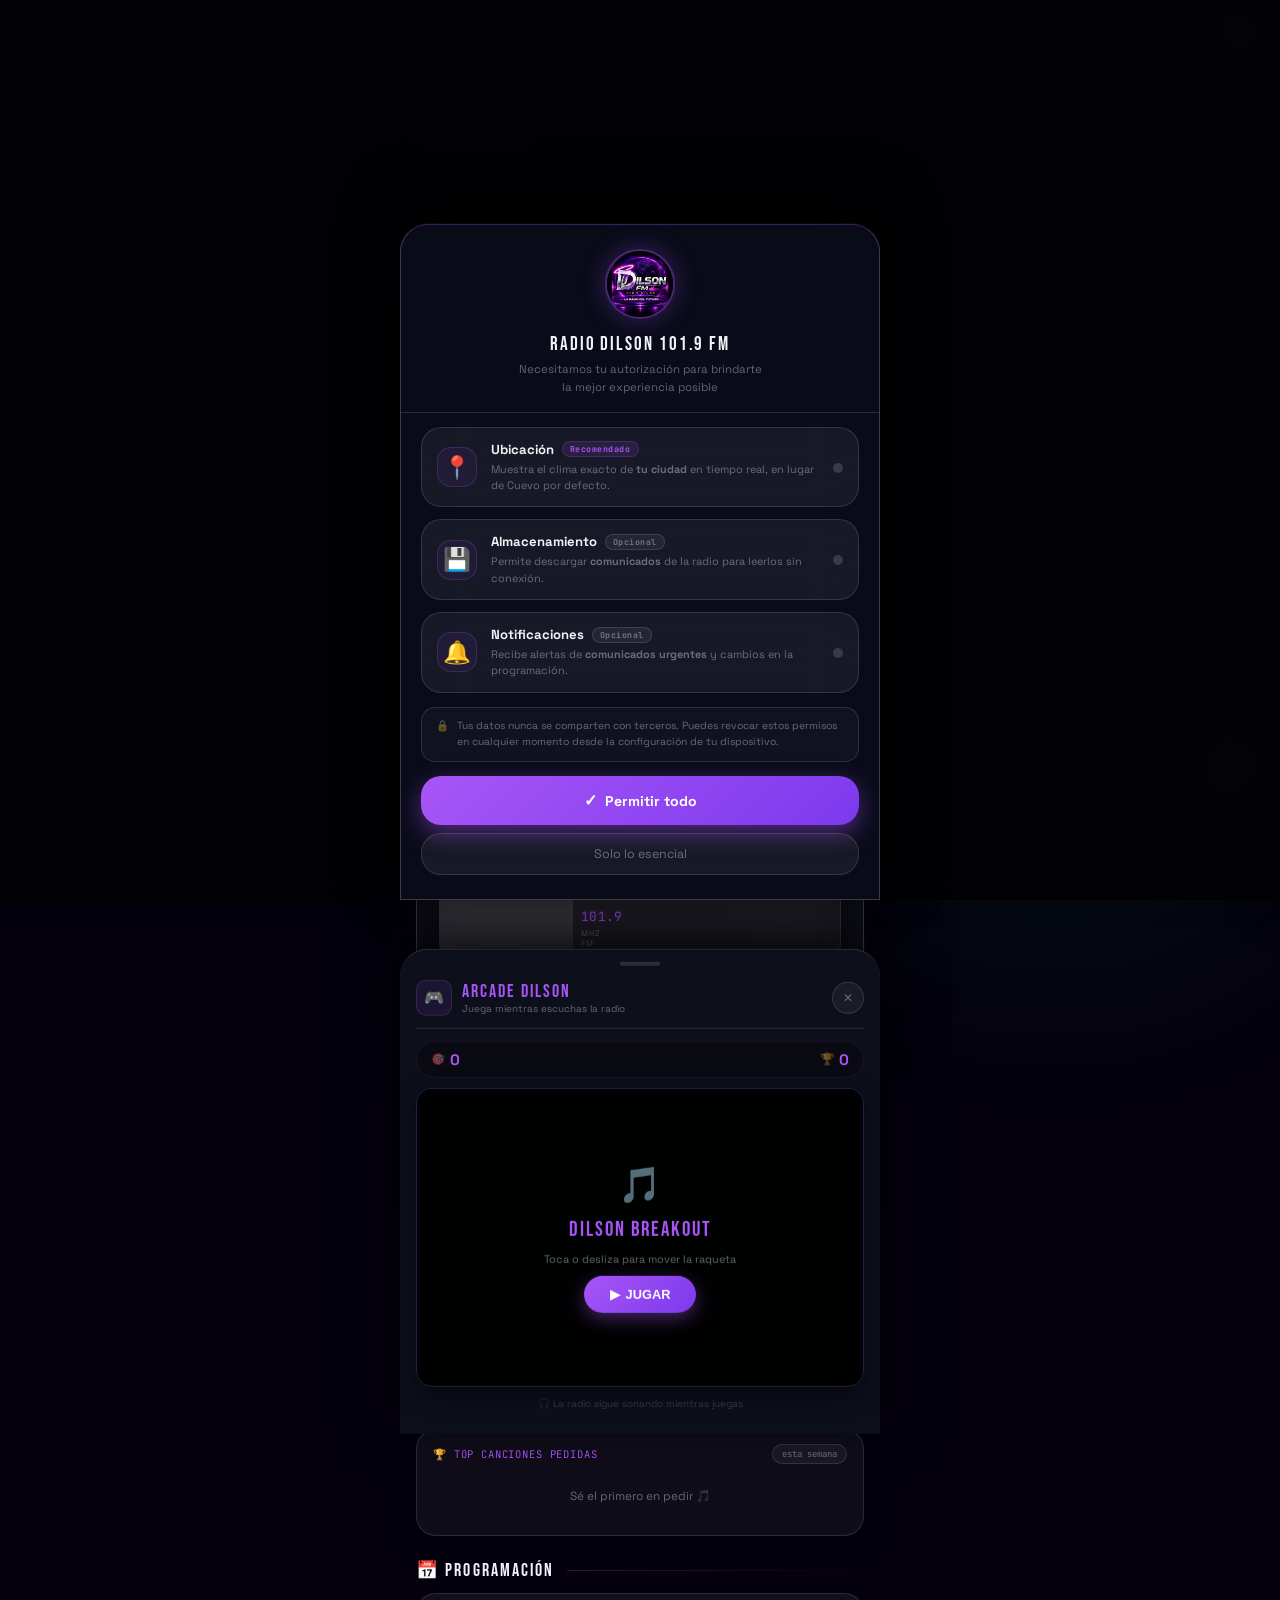
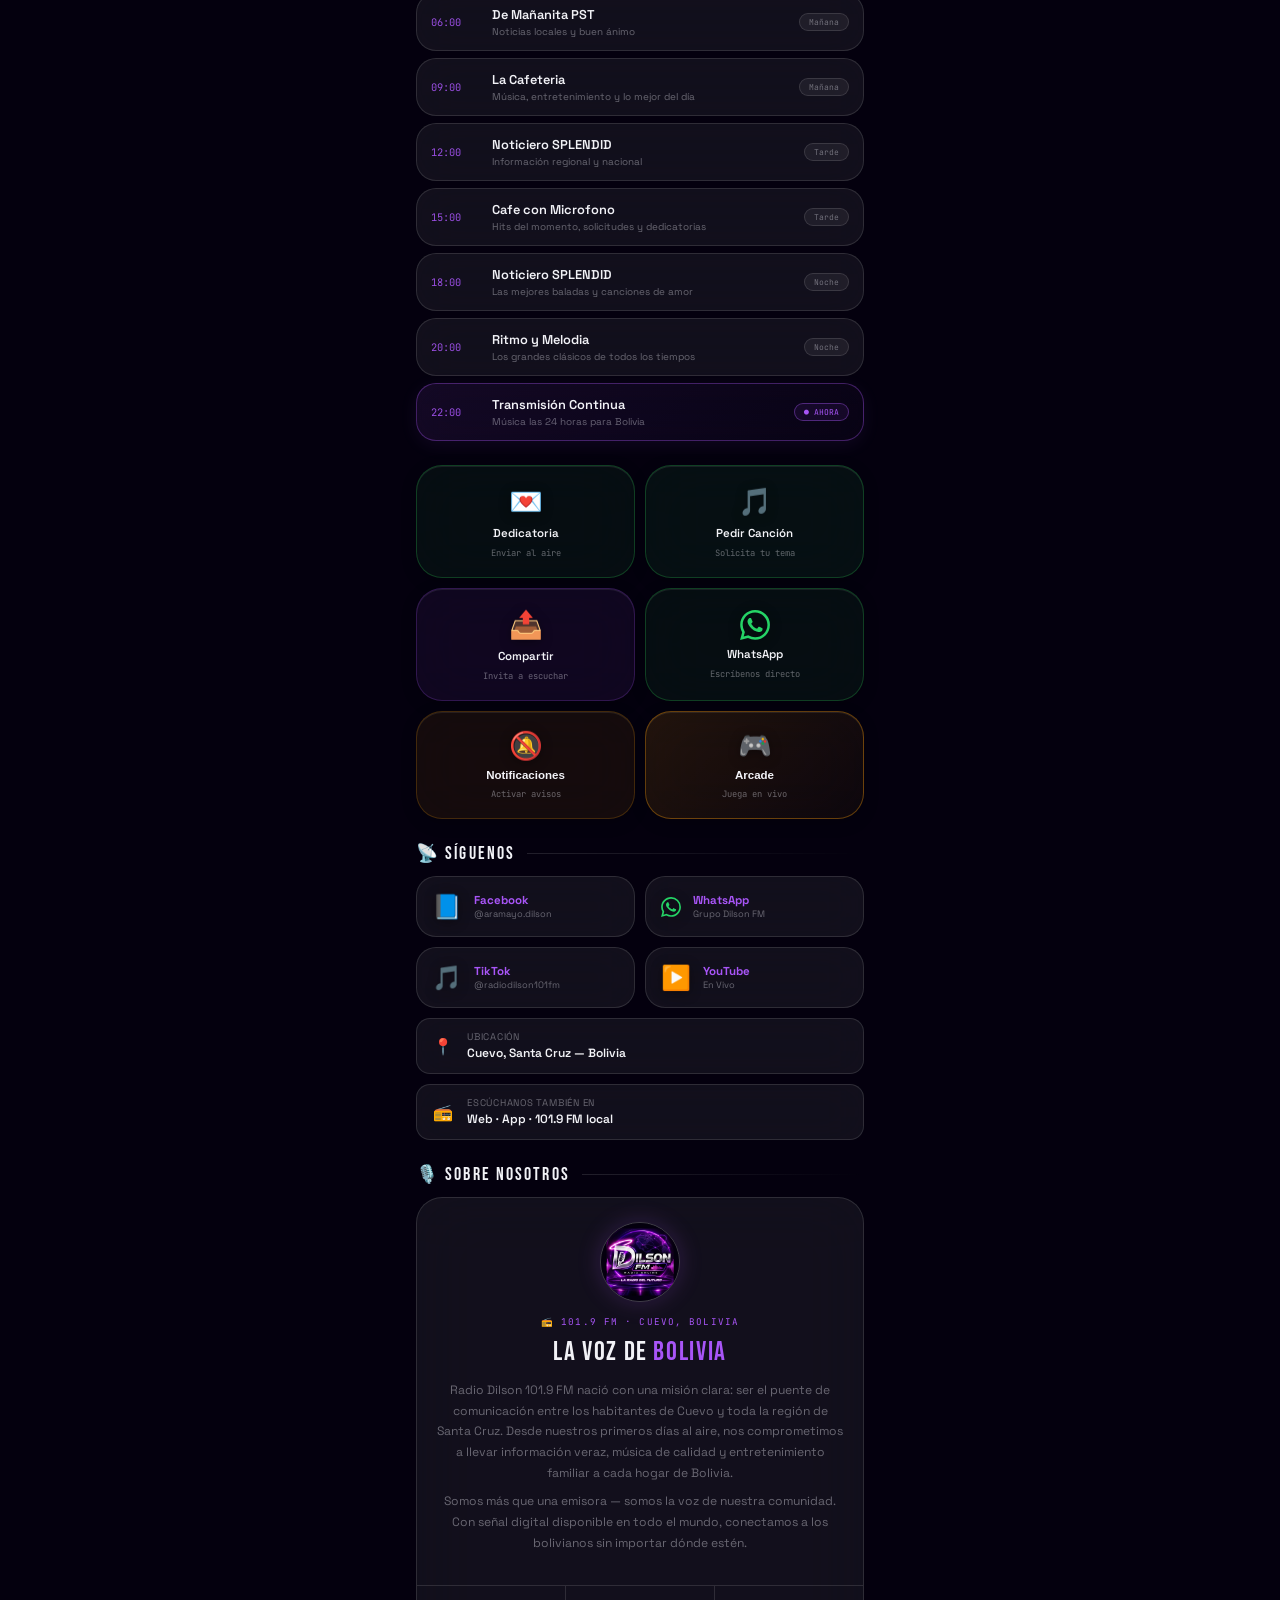
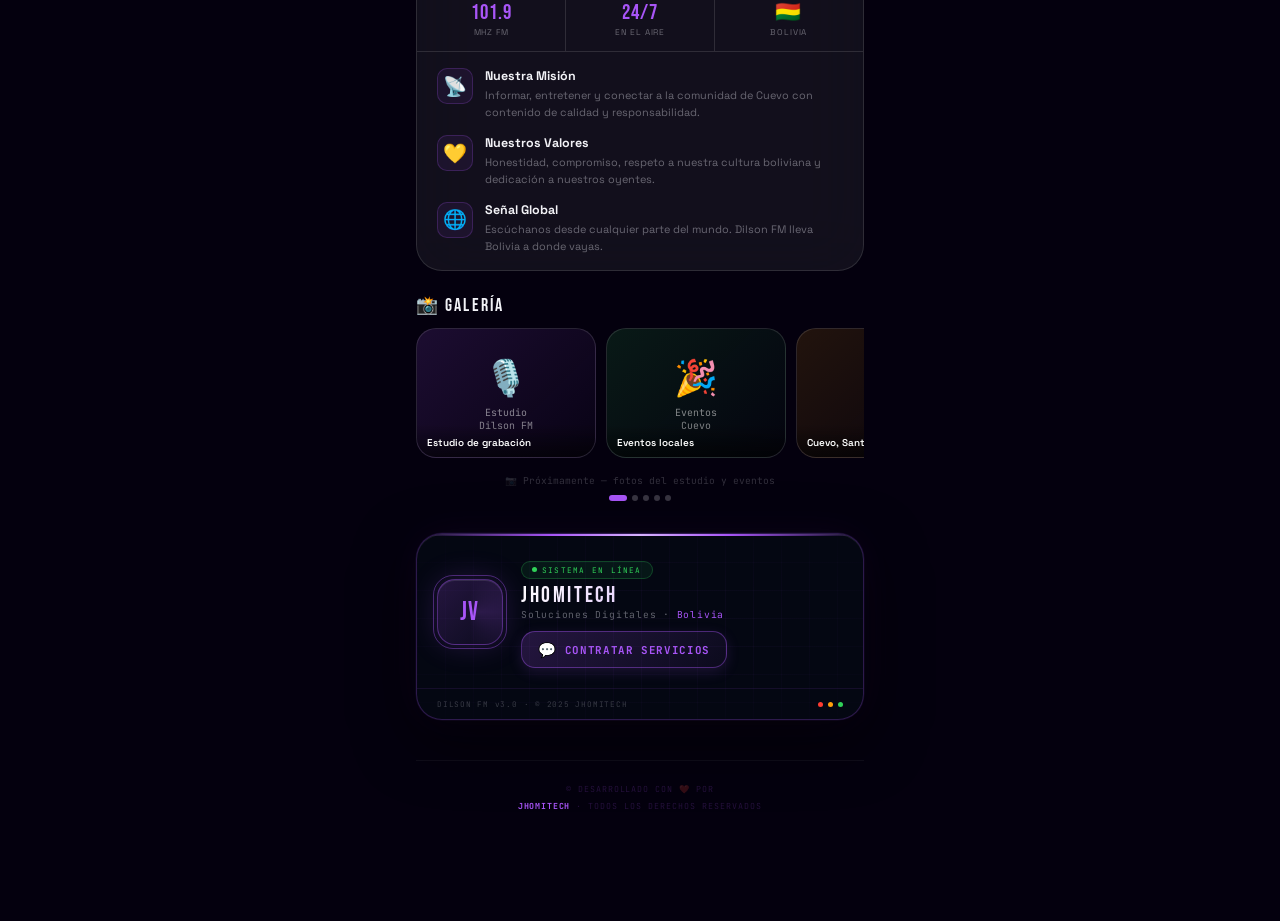
==== commit d0a5ec1d: "Dominio propio: canonical, og:url, og:image y datos estructurados apuntan a radiodilson.cuevo.com.bo" ====
--- a/index.html
+++ b/index.html
@@ -16,14 +16,14 @@
   <meta name="keywords" content="Radio Dilson, 101.9 FM, Cuevo Bolivia, radio en vivo, Santa Cruz Bolivia, música boliviana, dedicatorias, radio online Bolivia">
   <meta name="author" content="Radio Dilson 101.9 FM — JHOMITECH">
   <meta name="robots" content="index, follow">
-  <link rel="canonical" href="https://onlineradiodilson101cuevo.netlify.app/">
+  <link rel="canonical" href="https://radiodilson.cuevo.com.bo/">
 
   <!-- ══ Open Graph ══ -->
   <meta property="og:type"        content="website">
-  <meta property="og:url"         content="https://onlineradiodilson101cuevo.netlify.app/">
+  <meta property="og:url"         content="https://radiodilson.cuevo.com.bo/">
   <meta property="og:title"       content="Radio Dilson 101.9 FM — En Vivo desde Cuevo, Bolivia">
   <meta property="og:description" content="¡Escúchanos en vivo! Música, noticias, dedicatorias y el mejor entretenimiento para Cuevo y toda Bolivia.">
-  <meta property="og:image"       content="https://onlineradiodilson101cuevo.netlify.app/icon-512.png">
+  <meta property="og:image"       content="https://radiodilson.cuevo.com.bo/icon-512.png">
   <meta property="og:image:width" content="512">
   <meta property="og:image:height" content="512">
   <meta property="og:locale"      content="es_BO">
@@ -33,7 +33,7 @@
   <meta name="twitter:card"        content="summary_large_image">
   <meta name="twitter:title"       content="Radio Dilson 101.9 FM — En Vivo">
   <meta name="twitter:description" content="La radio de Cuevo, Bolivia. En vivo 24/7 con música, noticias y dedicatorias.">
-  <meta name="twitter:image"       content="https://onlineradiodilson101cuevo.netlify.app/icon-512.png">
+  <meta name="twitter:image"       content="https://radiodilson.cuevo.com.bo/icon-512.png">
 
   <!-- ══ Schema.org ══ -->
   <script type="application/ld+json">
@@ -42,9 +42,9 @@
     "@type": "RadioStation",
     "name": "Radio Dilson 101.9 FM",
     "alternateName": "Dilson FM",
-    "url": "https://onlineradiodilson101cuevo.netlify.app/",
-    "logo": "https://onlineradiodilson101cuevo.netlify.app/icon-512.png",
-    "image": "https://onlineradiodilson101cuevo.netlify.app/icon-512.png",
+    "url": "https://radiodilson.cuevo.com.bo/",
+    "logo": "https://radiodilson.cuevo.com.bo/icon-512.png",
+    "image": "https://radiodilson.cuevo.com.bo/icon-512.png",
     "description": "Radio Dilson 101.9 FM, la radio de Cuevo, Santa Cruz, Bolivia.",
     "broadcastFrequency": "101.9 FM",
     "broadcastTimezone": "America/La_Paz",
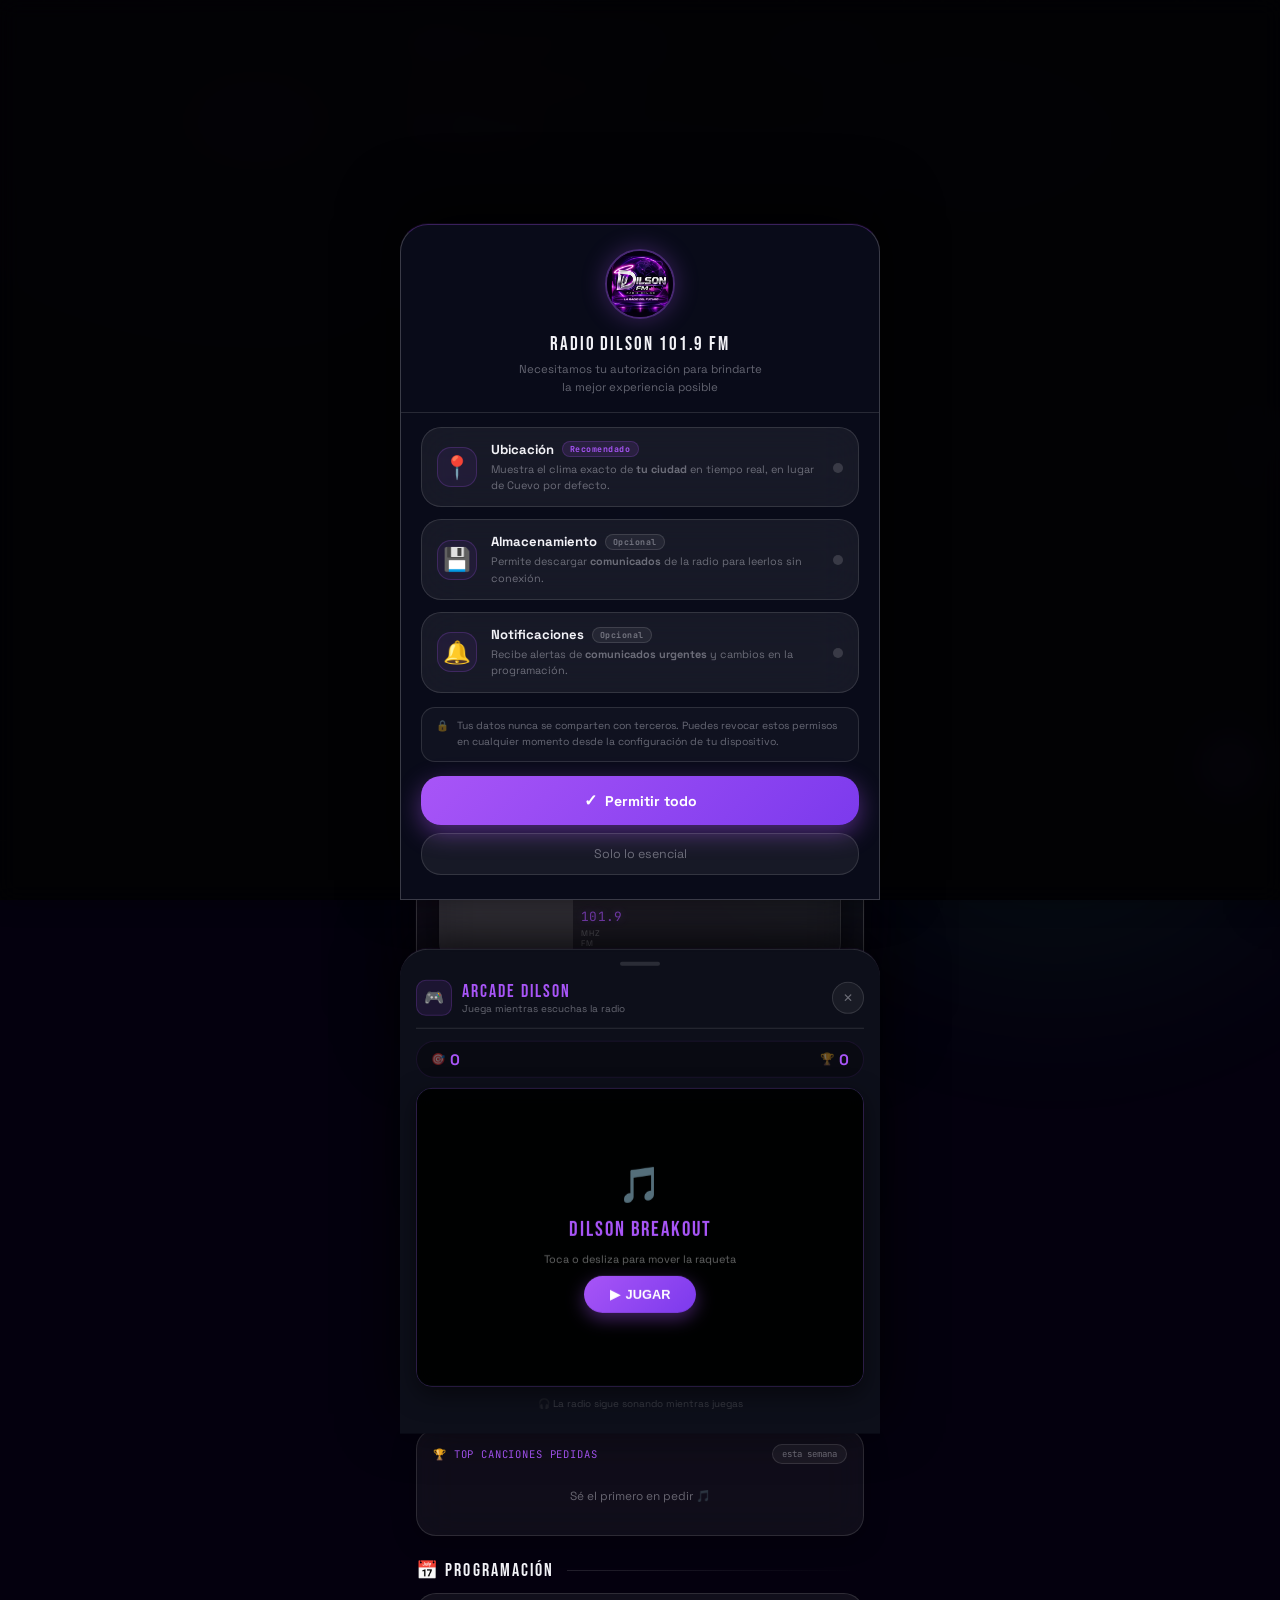
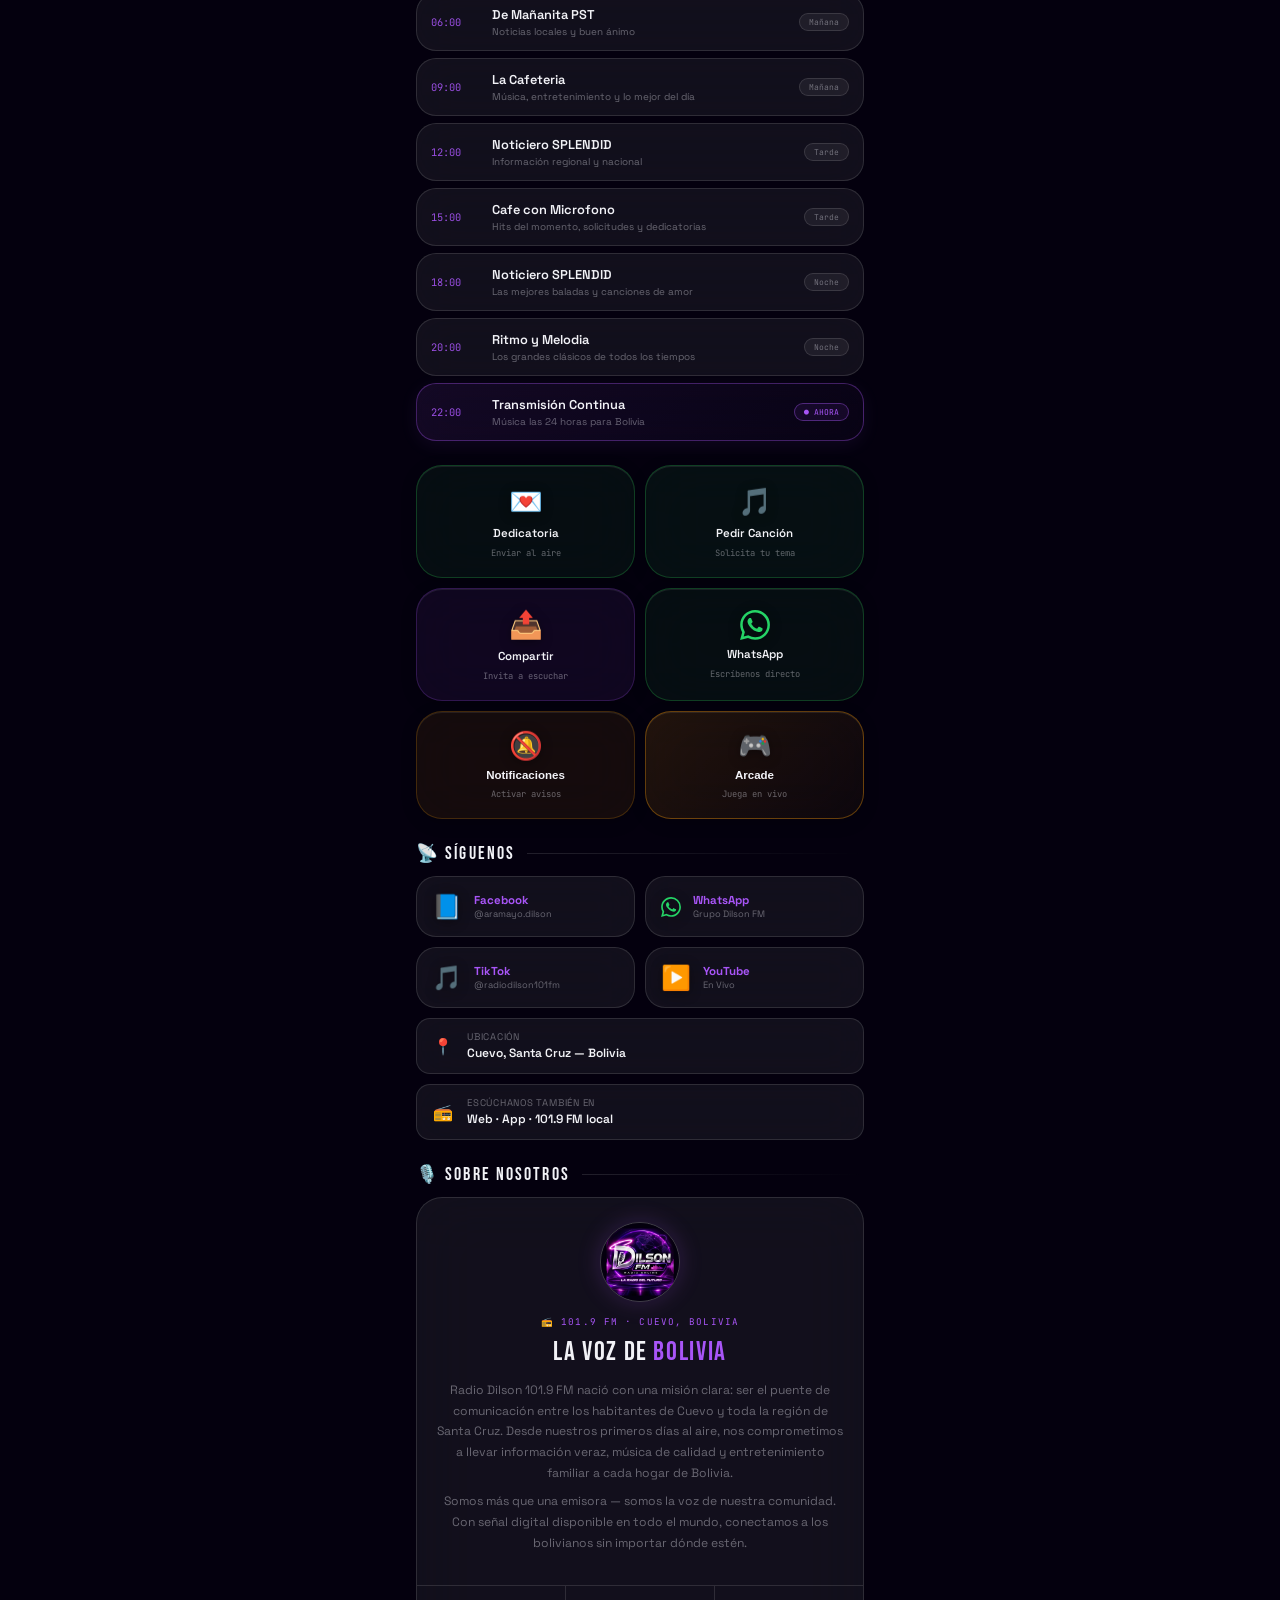
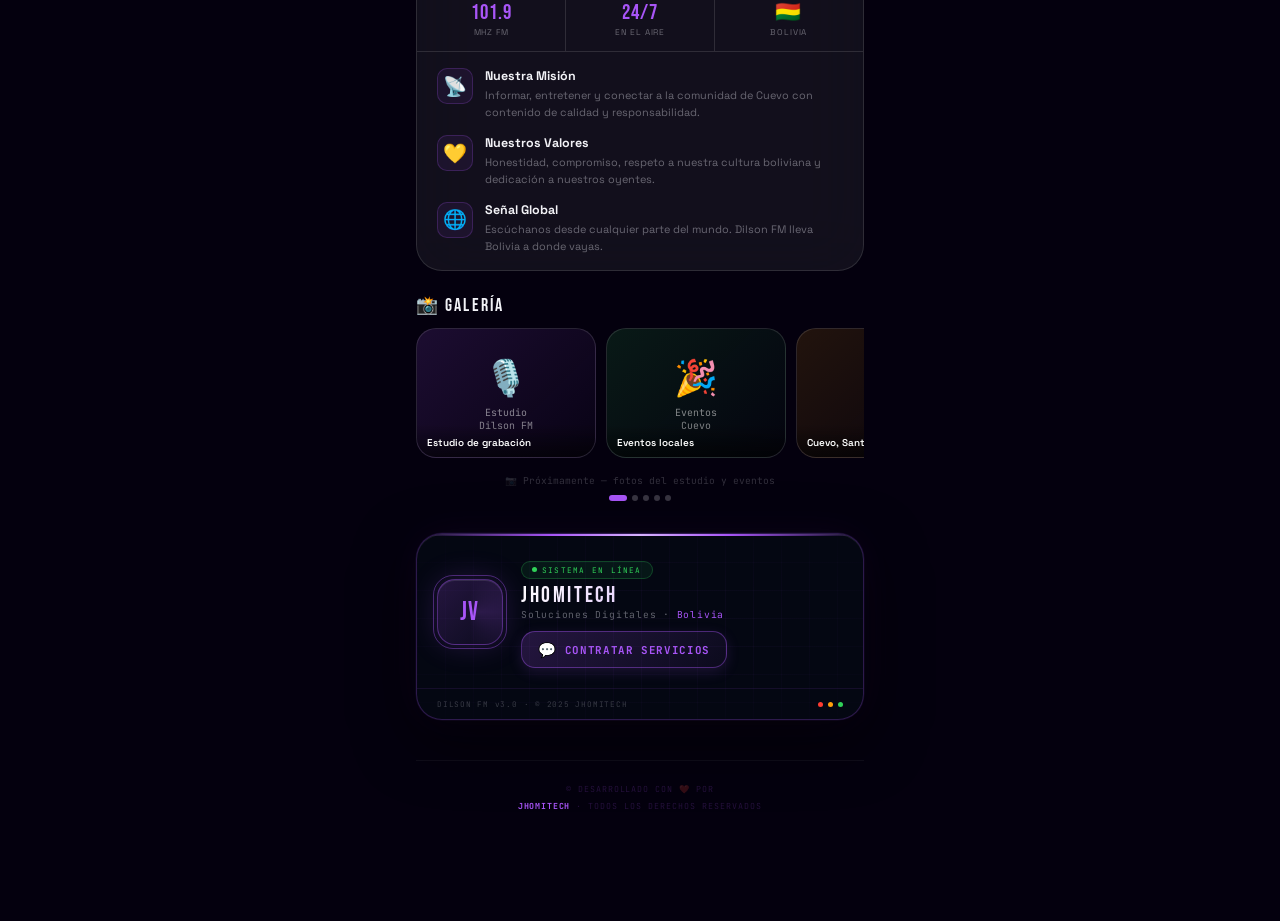
==== commit ce999de5: "Vista previa social con el icono nuevo (og:image y twitter:image)" ====
--- a/index.html
+++ b/index.html
@@ -23,7 +23,7 @@
   <meta property="og:url"         content="https://radiodilson.cuevo.com.bo/">
   <meta property="og:title"       content="Radio Dilson 101.9 FM — En Vivo desde Cuevo, Bolivia">
   <meta property="og:description" content="¡Escúchanos en vivo! Música, noticias, dedicatorias y el mejor entretenimiento para Cuevo y toda Bolivia.">
-  <meta property="og:image"       content="https://radiodilson.cuevo.com.bo/icon-512.png">
+  <meta property="og:image"       content="https://radiodilson.cuevo.com.bo/icon-512-v2.png">
   <meta property="og:image:width" content="512">
   <meta property="og:image:height" content="512">
   <meta property="og:locale"      content="es_BO">
@@ -33,7 +33,7 @@
   <meta name="twitter:card"        content="summary_large_image">
   <meta name="twitter:title"       content="Radio Dilson 101.9 FM — En Vivo">
   <meta name="twitter:description" content="La radio de Cuevo, Bolivia. En vivo 24/7 con música, noticias y dedicatorias.">
-  <meta name="twitter:image"       content="https://radiodilson.cuevo.com.bo/icon-512.png">
+  <meta name="twitter:image"       content="https://radiodilson.cuevo.com.bo/icon-512-v2.png">
 
   <!-- ══ Schema.org ══ -->
   <script type="application/ld+json">
@@ -43,8 +43,8 @@
     "name": "Radio Dilson 101.9 FM",
     "alternateName": "Dilson FM",
     "url": "https://radiodilson.cuevo.com.bo/",
-    "logo": "https://radiodilson.cuevo.com.bo/icon-512.png",
-    "image": "https://radiodilson.cuevo.com.bo/icon-512.png",
+    "logo": "https://radiodilson.cuevo.com.bo/icon-512-v2.png",
+    "image": "https://radiodilson.cuevo.com.bo/icon-512-v2.png",
     "description": "Radio Dilson 101.9 FM, la radio de Cuevo, Santa Cruz, Bolivia.",
     "broadcastFrequency": "101.9 FM",
     "broadcastTimezone": "America/La_Paz",
@@ -70,7 +70,7 @@
   <link rel="apple-touch-icon" href="icon-180-v2.png">
   <link rel="apple-touch-icon" sizes="180x180" href="icon-180-v2.png">
   <link rel="apple-touch-icon" sizes="152x152" href="icon-152-v2.png">
-  <link rel="apple-touch-startup-image" href="icon-512.png">
+  <link rel="apple-touch-startup-image" href="icon-512-v2.png">
 
   <!-- Fuentes: preconnect + carga no bloqueante -->
   <link rel="preconnect" href="https://fonts.googleapis.com">
